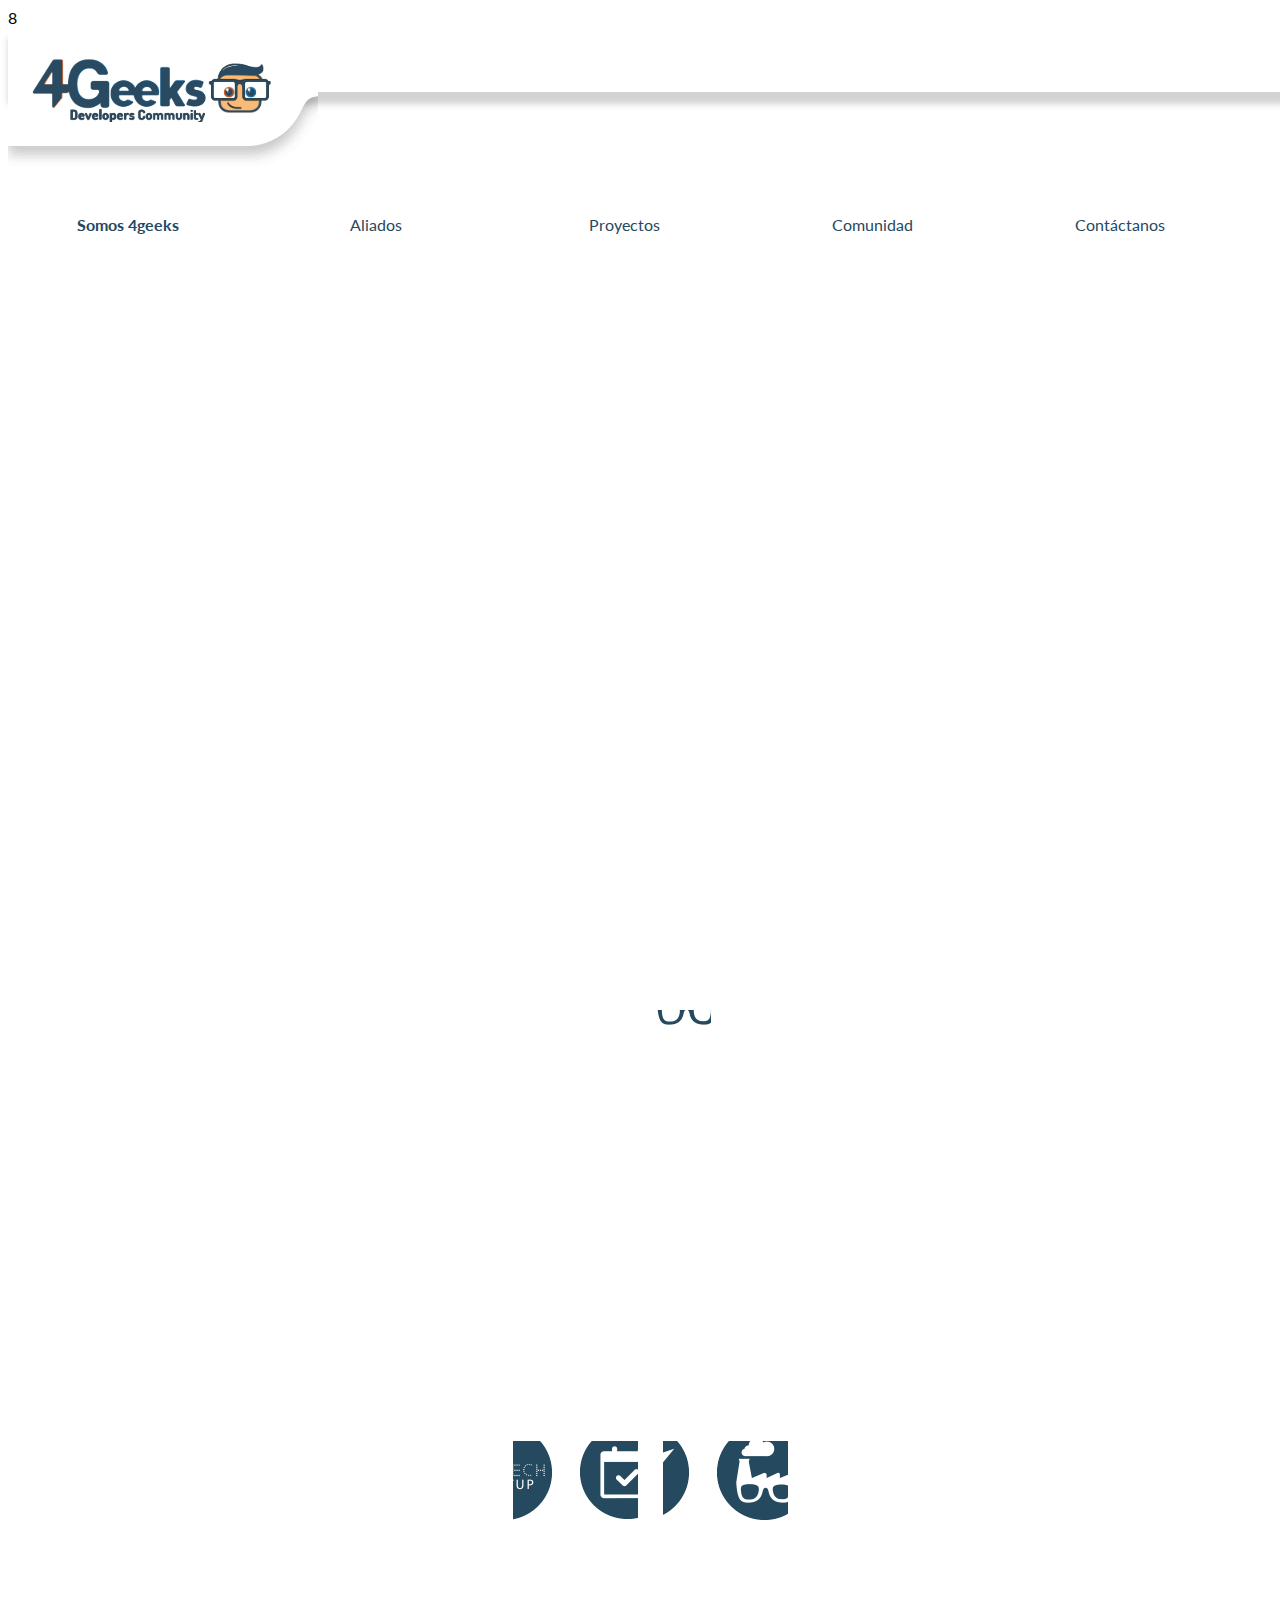
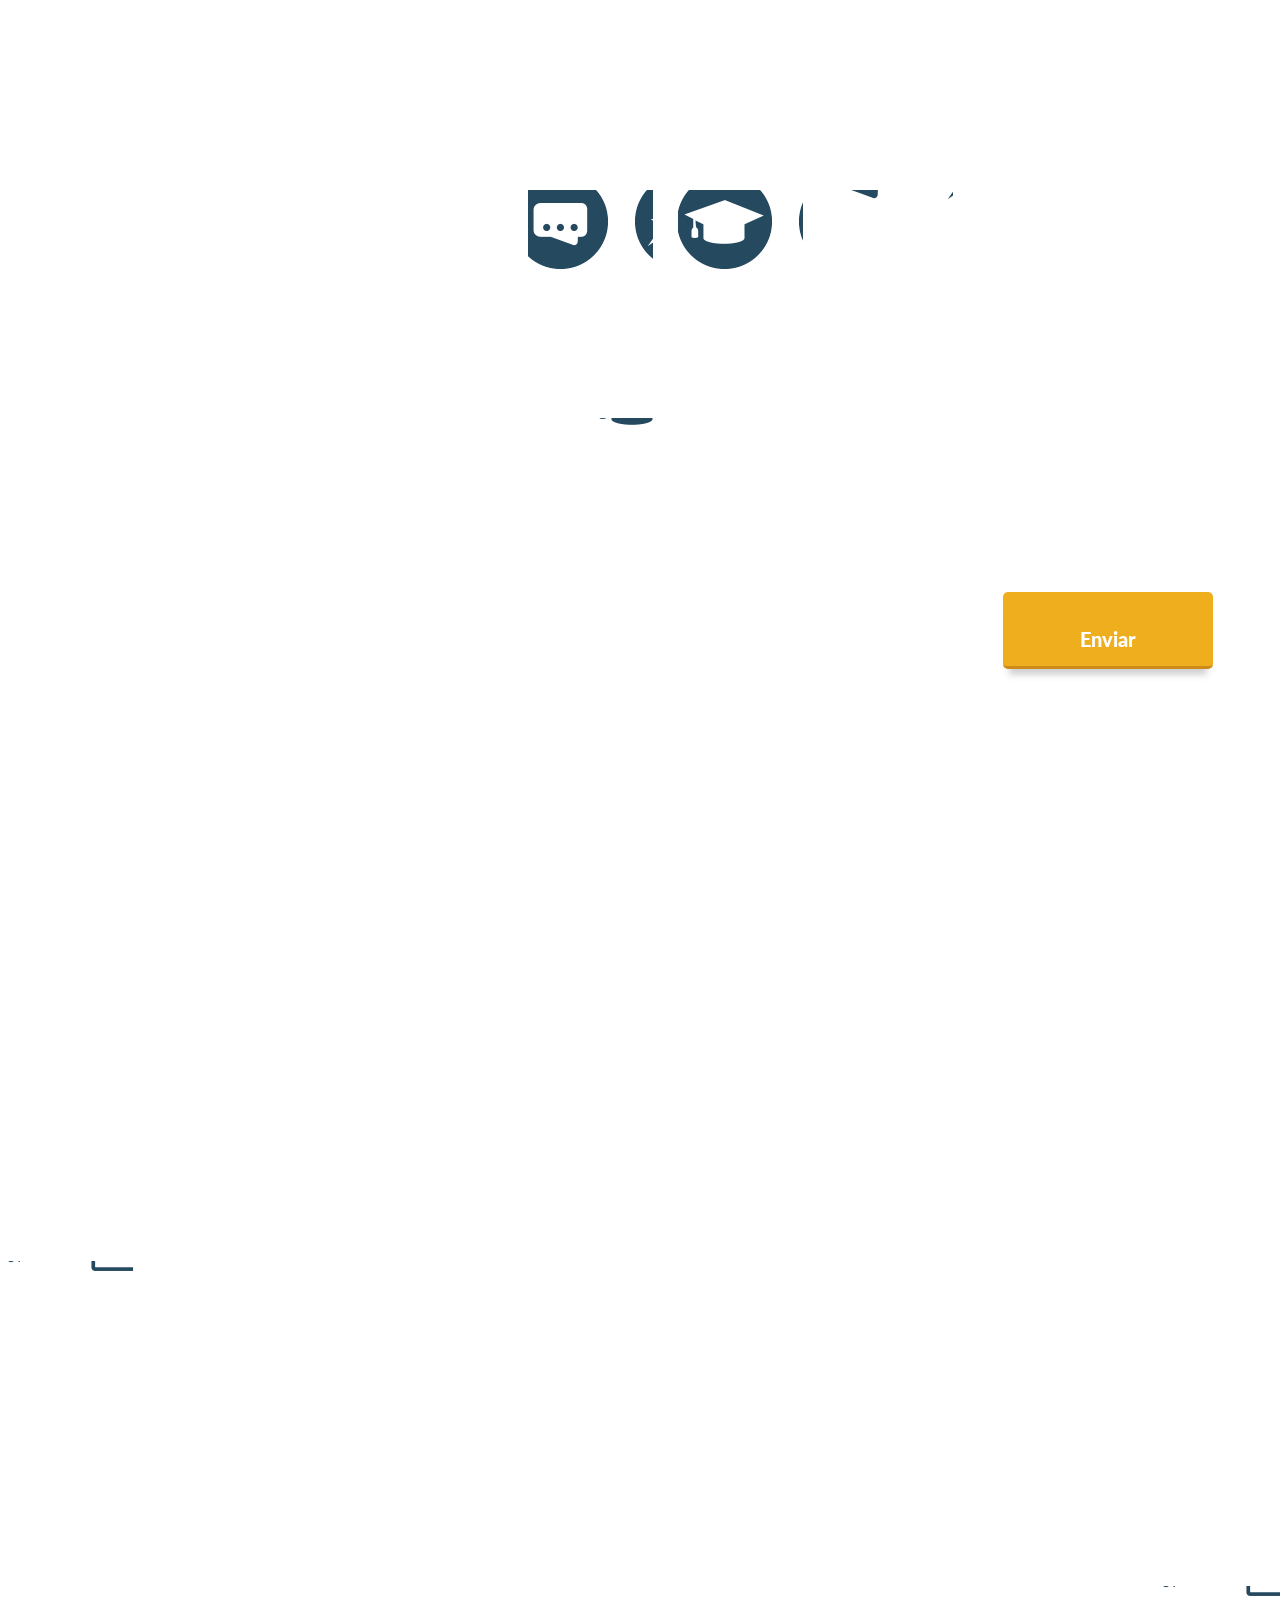
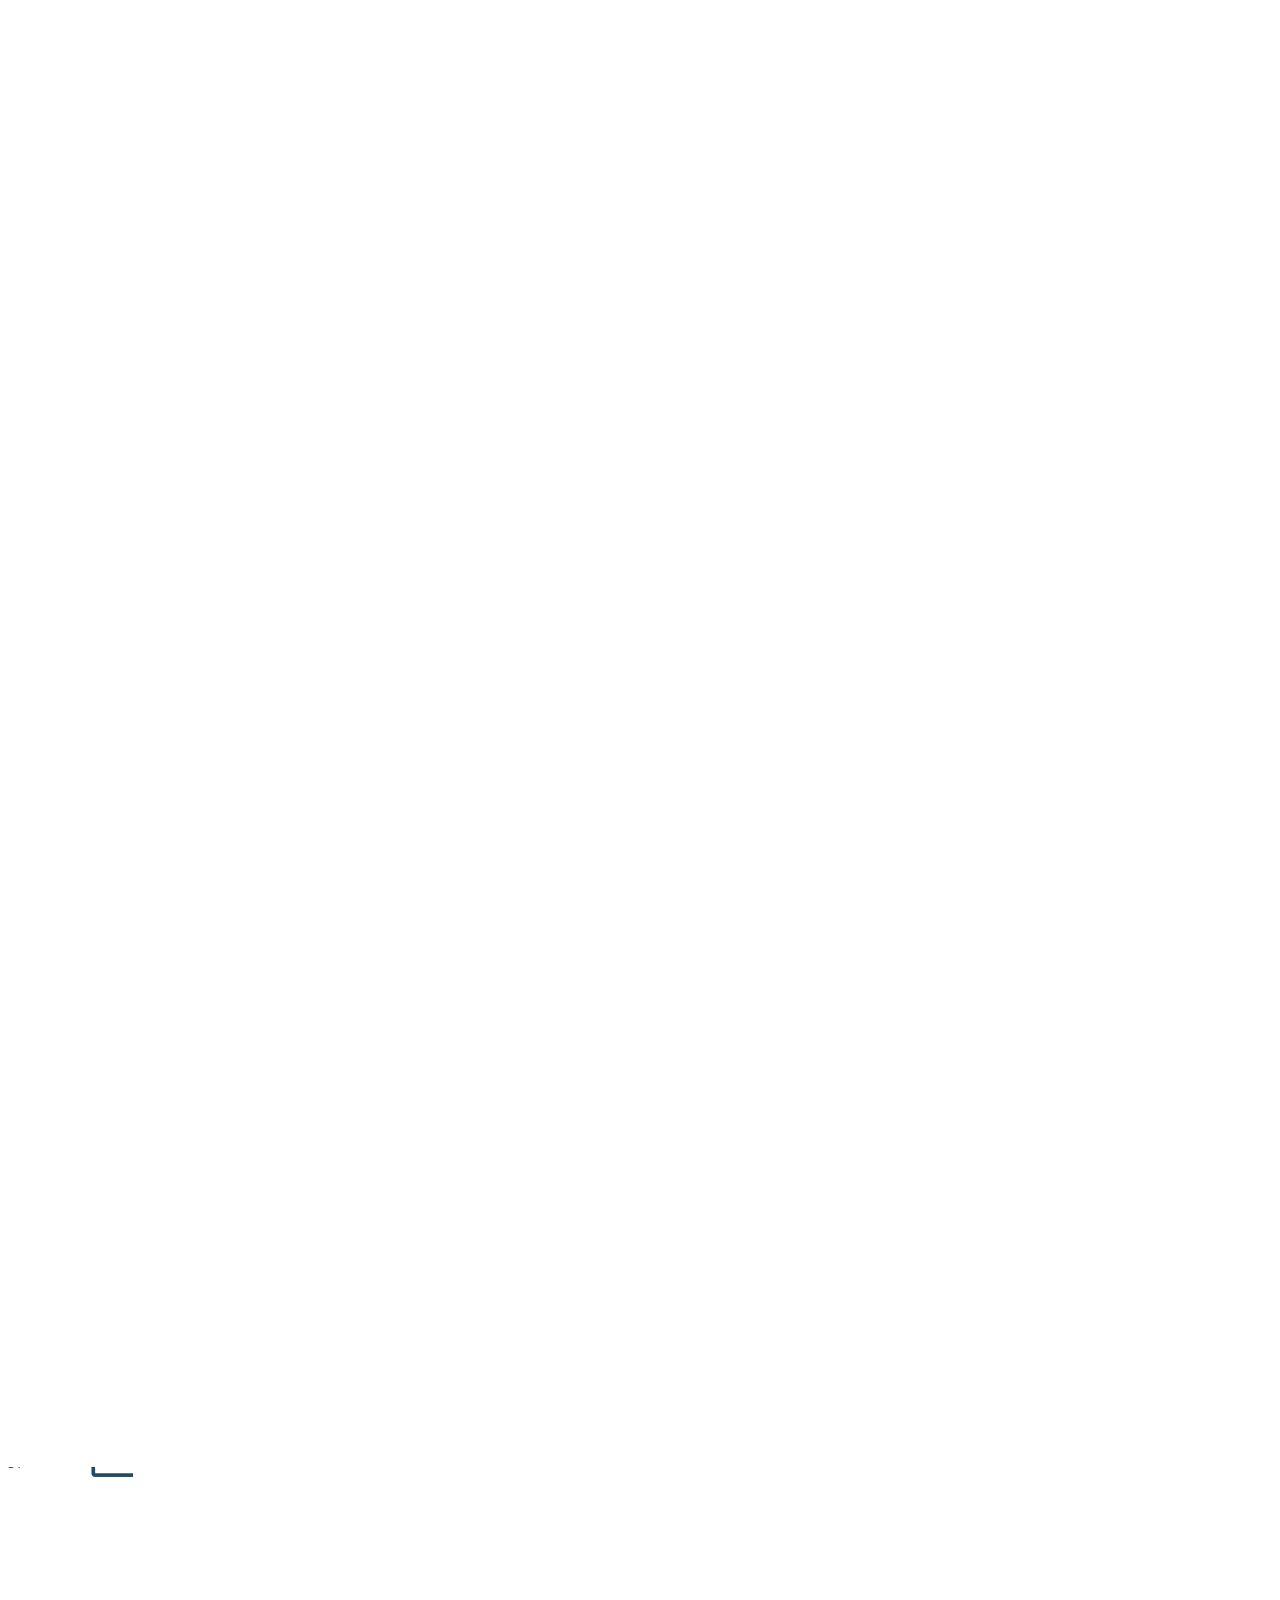
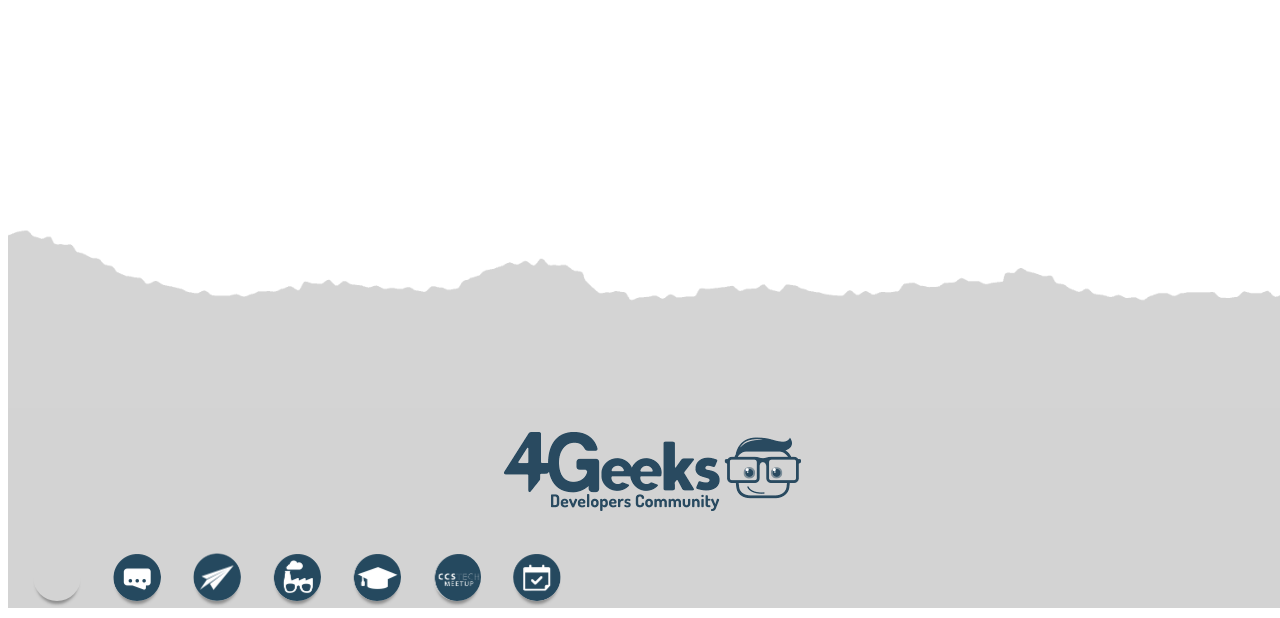
==== contactanos.html @ d72166de "Infografía introductoria lista." ====
<html lang="es">
<head>
  <meta http-equiv="Content-Type" content="text/html; charset=UTF-8">
  <meta charset="utf-8">
  <meta http-equiv="X-UA-Compatible" content="IE=edge">
  <meta name="viewport" content="width=device-width, initial-scale=1">
  <meta name="description" content="">
  <meta name="author" content="">
  
  <link rel="apple-touch-icon" sizes="57x57" href="./images/icons/apple-touch-icon-57x57.png">
  <link rel="apple-touch-icon" sizes="114x114" href="./images/icons/apple-touch-icon-114x114.png">
  <link rel="apple-touch-icon" sizes="72x72" href="./images/icons/apple-touch-icon-72x72.png">
  <link rel="apple-touch-icon" sizes="144x144" href="./images/icons/apple-touch-icon-144x144.png">
  <link rel="apple-touch-icon" sizes="60x60" href="./images/icons/apple-touch-icon-60x60.png">
  <link rel="apple-touch-icon" sizes="120x120" href="./images/icons/apple-touch-icon-120x120.png">
  <link rel="apple-touch-icon" sizes="76x76" href="./images/icons/apple-touch-icon-76x76.png">
  <link rel="apple-touch-icon" sizes="152x152" href="./images/icons/apple-touch-icon-152x152.png">
  <link rel="icon" type="image/png" href="./images/icons/favicon-196x196.png" sizes="196x196">
  <link rel="icon" type="image/png" href="./images/icons/favicon-160x160.png" sizes="160x160">
  <link rel="icon" type="image/png" href="./images/icons/favicon-96x96.png" sizes="96x96">
  <link rel="icon" type="image/png" href="./images/icons/favicon-16x16.png" sizes="16x16">
  <link rel="icon" type="image/png" href="./images/icons/favicon-32x32.png" sizes="32x32">
  <meta name="msapplication-TileColor" content="#2d89ef">
  <meta name="msapplication-TileImage" content="./images/icons/mstile-144x144.png">
  <meta name="msapplication-square70x70logo" content="./images/icons/mstile-70x70.png">
  <meta name="msapplication-square144x144logo" content="./images/icons/mstile-144x144.png">
  <meta name="msapplication-square150x150logo" content="./images/icons/mstile-150x150.png">
  <meta name="msapplication-square310x310logo" content="./images/icons/mstile-310x310.png">
  <meta name="msapplication-wide310x150logo" content="./images/icons/mstile-310x150.png">
  <title>4geeks</title> 

  <link rel="shortcut icon" href="./images/icon.ico">

  <!-- Bootstrap core CSS -->
  <link href="./bootstrap/css/bootstrap.css" rel="stylesheet">
  <link href="./css/geeky.css" rel="stylesheet">
  <link href='http://fonts.googleapis.com/css?family=Lato:100,300,400,700,900' rel='stylesheet' type='text/css'>8
  <script type="text/javascript"   src="./js/jquery.js"></script>

</head>

<body>
  <!-- Barra fija -->
  <div class="navbar navbar-default navbar-fixed-top" id="navbar-top" role="navigation">
    <div class="navbar-brand" id="logo-bar-top">
      <div id="logo-bar-image-static"  data-0="opacity:1;" data-800="opacity: 0;">
      </div>
      <div id="logo-bar-image" data-0="opacity: 0;" data-700="opacity: 1;">
      </div>
    </div>
  <div class="container-fluid">
    <div class="collapse navbar-collapse" id="navbar-links">
      <ul class="nav nav-justified">
        <li class="active" id="li-4geeks">
          <div class="viewport">
            <a href="#section-4geeks"><div class="links">
              <div class="links-front">
                Somos 4geeks
              </div>
              <div class="links-bottom">
                Somos 4geeks
              </div>
            </div>
          </a>
        </div>

      </li>
      <li  id="li-aliados">
        <div class="viewport">
          <a href="#section-aliados"><div class="links">
            <div class="links-front">
             Aliados
           </div>
           <div class="links-bottom">
            Aliados
          </div>
        </div></a>
      </div>

    </li>
    <li id="li-proyectos">
      <div class="viewport">
        <a href="#section-proyectos"><div class="links">
          <div class="links-front">
            Proyectos
          </div>
          <div class="links-bottom">
            Proyectos
          </div>
        </div></a>
      </div>

    </li>
    <li id="li-comunidad">
     <div class="viewport">
      <a href="#section-comunidad"><div class="links">
        <div class="links-front">
          Comunidad
        </div>
        <div class="links-bottom">
          Comunidad
        </div>
      </div></a>
    </div>

  </li>
  <li id="li-contacto">
    <div class="viewport">
      <a href="#section-contacto"><div class="links">
        <div class="links-front">
         Contáctanos
       </div>
       <div class="links-bottom">
         Contáctanos
       </div>
     </div></a>
   </div>
  </li>
  </ul>
  </div>
  </div>
  </div>
  <div class="container geeky-container">
    <div class="row" style="padding-top:200px">
      <div style="margin-left:50px; padding-bottom:300px; font-weight:100 !important; font-family: Lato !important">
        <p class="header-slim-alt"> Contáctanos</p>
        <div class="dark-line-alt"></div>
        <div class="dark-circle-alt"></div>
      
        <div class="col-md-6 col-md-offset-1" style="font-weight:100 !important ">
          <h2 class="hairweight"> Si viste de lo que <b>somos capaces</b><br></h2>
          <h2 class="hairweight" style="font-size:25px; line-height: 0px">entendemos que quieras contactarnos,  <br></h2>
          <h2 class="hairweight" style="font-size:29px; line-height: 29px">asi que aqui estan nuestros datos <br></h2>
          <h2 class="hairweight" style="font-size:22px; line-height: 10px">para que <b>hablemos</b> de lo que quieres lograr.  </h2>
        </div>
      </div>
    <div class="row">
      <div class="col-md-5 col-md-offset-1 centered" style="text-align:center;">
        <div class="smartphone-icon divCentered"></div>
        <h2  class="hairweight">
        Puedes contactarnos por telefono <br><br>
        Caracas, Venezuela <br><br>
        +58-212-2381051 <br>
        +58-212-2386915 <br><br>

        Santiago, Chile <br>
        +56-96-5192390 <br>

        <div class="divCentered" style="width:350px">
          <ul>
            <li class="hangouts-icon"></li>
            <li class="skype-icon"></li>
          </ul>
        </div>
      <div class="divCentered">
        Tambien por Hangouts o Skype <br><br>
        Skype: hola4geeks <br><br>
        Hangouts: a@stcsolutions.com.ve<br><br>
      </div>
      <div class="divCentered" style="width:620px">
        <ul>  
          <li class="facebook-icon"></li>
          <li class="twitter-icon"></li>
          <li class="gplus-icon"></li>
          <li class="youtube-icon"></li>
        </ul>
      </div>
       <div class="divCentered"> Y por supuesto, en las redes sociales <br><br></div>
         </h2>
      </div>
      <div class="col-md-5 centered">
        <h2 class="hairweight">
        <div class="correo-icon divCentered"></div>
        O envianos un correo <br>
        </h2>
        <div class="yellow-button">
          <p  class="one-line"><b>Enviar</b> </p>
        </div>
      </div>
    </div>
      

    <div class="row">
      <div class="col-md-5 col-md-offset-1 centered">
        <div style="width:100%; height:auto%; overflow:hidden;"><iframe width="100%" height="50%" src="https://maps.google.com/maps?q=Avenidad%20Principal%20Los%20Cortijos%2C%204geeks%20%2C%20%20Caracas&t=m&z=14&ie=UTF8&iwloc=&output=embed" frameborder="0" scrolling="no" marginheight="0" marginwidth="0"></iframe><iframe src="http://www.embed-google-map.com/embed-map.php?get=map-datas" frameborder="0" scrolling="no" marginheight="0" marginwidth="0" style=".maps-style_map:initreaction=10false_attempt10-border"><a href="http://www.staubers.de" class="map-data">staubers.de</a>
        </iframe>

        </div>
      </div>
      <div class="col-md-5">
        <div class="map-icon"></div>
        <h1 class="hairweight">Caracas <br></h1>
        <h2 class="hairweight">Av. Ppal. de Los Cortijos<br>
              Torre Bravasol, Oficina 1B<br></h2>
        <h3 class="hairweight">Los Cortijos, Caracas.<br></h3>
      </div>    
    </div>
    <div class="row">
      <div class="col-md-5 col-md-offset-1" style="text-align:right">
        <div class="map-icon" style="float:right; "></div>
        <div style="display:block; float:right; clear:both"> <h1 class="hairweight">Santiago <br></h1>
               <h2 class="hairweight">Av. Provincial 229 Piso 2<br></h2>
               <h3 class="hairweight">Santiago, Chile.<br></h3></div>
      
      </div>
      <div class="col-md-5 centered">
        <div style="width:100%; height:auto%; overflow:hidden;"><iframe width="100%" height="50%" src="https://maps.google.com/maps?q=Avenida%20Provincial%20%2C%20%20Santiago%20de%20Chile&t=m&z=14&ie=UTF8&iwloc=&output=embed" frameborder="0" scrolling="no" marginheight="0" marginwidth="0"></iframe><iframe src="http://www.embed-google-map.com/embed-map.php?get=map-datas" frameborder="0" scrolling="no" marginheight="0" marginwidth="0" style=".maps-style_map:initreaction=10false_attempt10-border"><a href="http://www.staubers.de" class="map-data">staubers.de</a>
        </iframe>
        
        </div>
        
      
      </div>
    </div>
    <div class="row">
      <div class="col-md-5 col-md-offset-1 centered">
        <div style="width:100%; height:auto%; overflow:hidden;"><iframe width="100%" height="50%" src="https://maps.google.com/maps?q=Calle%2096%20%2C%20%20Bogota&t=m&z=14&ie=UTF8&iwloc=&output=embed" frameborder="0" scrolling="no" marginheight="0" marginwidth="0"></iframe><iframe src="http://www.embed-google-map.com/embed-map.php?get=map-datas" frameborder="0" scrolling="no" marginheight="0" marginwidth="0" style=".maps-style_map:initreaction=10false_attempt10-border"><a href="http://www.staubers.de" class="map-data">staubers.de</a>
        </iframe>

        </div>
      </div>
      <div class="col-md-5">
        <div class="map-icon"></div>
        <h1 class="hairweight">Bogotá <br></h1>
        <h2 class="hairweight">Calle 96 #12-65 Oficina 201<br></h2>
        <h3 class="hairweight">Bogotá, Colombia<br></h3>
      </div>    
    </div>
    <!-- <div id="div-footer" style="bottom=0; position:absolute"></div> -->
</div>
    <div class="row"><div id="div-footer2"></div>
        <div style=" width:100%;">
              <div style="background:#d3d3d3; height:200px">
                <div class="col-md-offset-1 col-md-3">
                  <div id="footer-logo-alt"></div>
                </div>
                <div class="col-md-offset-1 col-md-6">
                  <a href="#">
                    <div class="sidesview-bottom">
                      <div class="sides-bottom">
                        <div id="homeFooter" class="side-bottom-front"></div>
                        <div id="homeFooterBottom" class="side-bottom-bottom"></div>
                      </div>
                    </div>
                    <div class="sidesview-bottom">
                      <div class="sides-bottom">
                        <div id="redesFooter" class="side-bottom-front"></div>
                        <div id="redesFooterBottom" class="side-bottom-bottom"></div>
                      </div>
                    </div>
                    <div class="sidesview-bottom">
                      <div class="sides-bottom">
                        <div id="cartaFooter" class="side-bottom-front"></div>
                        <div id="cartaFooterBottom" class="side-bottom-bottom"></div>
                      </div>
                    </div>
                    <div class="sidesview-bottom">
                      <div class="sides-bottom">
                        <div id="factoryFooter" class="side-bottom-front"></div>
                        <div id="factoryFooterBottom" class="side-bottom-bottom"></div>
                      </div>
                    </div>
                    <div class="sidesview-bottom">
                      <div class="sides-bottom">
                        <div id="formacionFooter" class="side-bottom-front"></div>
                        <div id="formacionFooterBottom" class="side-bottom-bottom"></div>
                      </div>
                    </div>
                    
                    <div class="sidesview-bottom">
                      <div class="sides-bottom">
                        <div id="meetupFooter" class="side-bottom-front"></div>
                        <div id="meetupFooterBottom" class="side-bottom-bottom"></div>
                      </div>
                    </div>
                    <div class="sidesview-bottom">
                      <div class="sides-bottom">
                        <div id="workshopsFooter" class="side-bottom-front"></div>
                        <div id="workshopsFooterBottom" class="side-bottom-bottom"></div>
                      </div>
                    </div>
                  </a>
                </div>
              </div>
        </div>
      </div>

</body>
  <script type="text/javascript"   src="./js/skrollr.min.js"></script>
  <script type="text/javascript">
    skrollr.init({
      forceHeight: false
    });
  </script>
    <script src="./bootstrap/js/bootstrap.js"></script>
<!-- Fin barra fija -->
---- css/geeky.css ----
html *{
	font-family:'Lato', sans-serif !important;
}
body{
	width:100%;
	overflow-x:hidden;
}

.carousel-p{
	font-weight:400;
	font-size:25px;
	
	color:#7a7a7a;
	padding-top:25px;
	padding-right:20px;
	padding-left:20px;
}
.footer-p{
	color:#7a7a7a;
	text-align:left;
	margin-left:15%;
	font-size:25px;
	line-height:32px;
	padding-top:4%;
}

.header-slim{
	text-align:justify;
	font-family: 'Lato', sans-serif;
	font-weight: 100;
	font-size:75px;
	padding-left:125px;
	color:#7a7a7a;
}
.dark-line{
	width:700px;
	height:1px;
	margin-left:-150px;
	background-color:#7a7a7a;
}
.dark-circle{
	height:5px;
	width:5px;
	border-radius:100%;
	margin-top:-3px;
	margin-left:550px;
	margin-bottom:3px;
	background-color:#7a7a7a;
}
.header-slim-alt{
	text-align:justify;
	font-family: 'Lato', sans-serif;
	font-weight: 100;
	font-size:75px;
	padding-left:125px;
	color:white;
}
.dark-line-alt{
	width:700px;
	height:1px;
	margin-left:-150px;
	background-color:white;
}
.dark-circle-alt{
	height:5px;
	width:5px;
	border-radius:100%;
	margin-top:-3px;
	margin-left:550px;
	margin-bottom:3px;
	background-color:white;
}
@media (max-height:768px){
	.footer-p, .carousel-p{
		font-size:20px;
	}
	.header-slim, .header-slim-alt{
		padding-left:0px;
	}
	#div-aliados-footer{
		margin-bottom:-5px;
	}
}
.yellow-button{
	width:210px;
	height:60px;
	background-color:#efae1d;
	color:white;
	text-align:center;
	border-radius: 5px;
	font-size:1.125em;
	box-shadow: 0 12px 6px -6px rgba(75,75,75,0.25);
	border-color:#ce8B1a;
	border-with: 3px;
	border-bottom-style:solid;

	float:right;
	padding-top:7px;
	padding-bottom:7px;
	margin-right:75px;
	font-weight:400;
	z-index:20;
}
.yellow-button:hover{
	border-color:#ce8B1a;
	border-with: 3px;
	border-top-style:solid;
	border-bottom-style:none;
	box-shadow:none;
}
.one-line{
	line-height:2;
	font-size:20px;
	font-weight:bold;
}

.image{
	margin-top:-300px;
	margin-bottom:100px;
	position:relative;
}
.logo{
	margin:50px;
}
.logo-left{
	margin-top:200px;
}
#section-first{
	height:800px;
}
#section-aliados{
	padding-top:125px;
}
#section-aliados2{
	padding-top:25px;
	padding-bottom:;
	background-color:#d4d4d4;
	text-align:center;
	color:#3d3d3d;
	position:relative;
}
#section-proyectos{
	padding-top:625px;
	position:relative;
	clear:both;
}
#section-comunidad{
	width:100%;
	padding-top:150px;
	padding-bottom:400px;
	background:#0990cc;
	position:relative;
	text-align:justify;
	text-align-last:justify;
	color:white;
}
#section-footer{
	background: url(../images/city5.png) no-repeat scroll top;
	padding-top:525px;
	background-position:0 -125px;
	text-align:center;
	background-attachment: relative;
	width: 100%;
	background-size: cover;
	color:#FFF;
	position:relative;
}
#section-4geeks{
	margin-top:-100px;
	padding-top:125px;
	padding-bottom:600px;
	background-color:#d3d3d3;
	z-index:1;
	clear:both;
	display:block;
	position:relative;
}
#div-aliados-footer{
	background:url(../images/aliados_footer.png) top no-repeat;
	background-size:cover;
	min-height:245px;
	width:100%;
	margin-top:400px;
}
#div-texto-inicial{
	background:url(../images/fase1.png) top no-repeat;
	height:664px;
	width:100%;
	background-size:cover;
	z-index:4;
	margin-top:-100px;
	margin-bottom:86px;
}
#div-paso-1{
	background:url(../images/fase2.png) bottom no-repeat;
	background-size:cover;
	height:664px;
	width:100%;
	position:relative;
	opacity:0;
	margin-top:-596px;
	z-index:4;
}
#div-paso-2{
	background:url(../images/fase3.png) top no-repeat;
	background-size:cover;
	height:664px;
	width:100%;
	opacity:0;
	margin-top:-703px;
	z-index:4;
}
#div-paso-3{
	opacity:0;
	margin-top:-664px;
	background:url(../images/fase4.png) top no-repeat;
	height:653px;
	z-index:4;
	background-size:cover;
}
#div-rip-back{
	position:relative;
	width:100%;
}
#div-parte-arriba{
	margin-top:-750px;
	height:664px;
	width:100%;
	background:url(../images/header.png) top no-repeat;
	z-index:3;
	background-size:cover;
}
#div-parte-abajo{
	min-height:664px;
	width:100%;
	background:url(../images/footer.png) bottom no-repeat;
	z-index:3;
	background-size:cover;
	margin-top:-694px;
}

#typed-cursor{
  opacity: 1;
  color:white;
  font-size:40px;
  font-weight: 600;
  -webkit-animation: blink 0.7s infinite;
  animation: blink 0.7s infinite;
}
@keyframes blink{
  0% { opacity:1; }
  50% { opacity:0; }
  100% { opacity:1; }	
}
@-webkit-keyframes blink{
  0% { opacity:1; }
  50% { opacity:0; }
  100% { opacity:1; }
}
.info-text{
	font-family: 'Courier New' !important;
	font-size:50px;
	color:white;
	z-index:50;
}
#div-meetup{
	color:white;
	clear:both;
	display:block;
}
#div-miembros{
	color:white;
	clear:both;
	display:block;
}
#div-ideas{
	color:white;
	clear:both;
	display:block;
	padding-top:100px;
}
#div-principal{
	background: url(../images/capa_principal.png) no-repeat  bottom;
	background-attachment: relative;
	background-size:cover;
	height:225px;
	width:100%;
	color:#FFF;
	z-index:10;
	position:absolute;
	bottom:-10px;
}
#div-reunion-back{
	background: url(../images/reunion3.png) no-repeat top;
	background-size:cover;
	height:355px;
	width:100%;
	position:absolute;
	bottom:150px;
}
#div-reunion-mid{
	background: url(../images/reunion2.png) no-repeat top;
	background-size:cover;
	min-height:356px;
	width:100%;
	position:absolute;
	bottom:100px;
}
#div-reunion-front{
	background: url(../images/reunion1.png) no-repeat top;
	background-size:cover;
	min-height:625px;
	width:100%;
	position:absolute;
	bottom:0px;
}
@media (min-height:769px){
	.carousel, 
	#carousel1-front, #carousel1-mid, #carousel1-back,
	#carousel2-front, #carousel2-mid, #carousel2-back,
	#carousel3-front, #carousel3-mid, #carousel3-back,
	#carousel4-front, #carousel4-mid, #carousel4-back
	{
		height:975px;
	}
}
@media (max-height:768px){
	.carousel,
	#carousel1-front, #carousel1-mid, #carousel1-back,
	#carousel2-front, #carousel2-mid, #carousel2-back,
	#carousel3-front, #carousel3-mid, #carousel3-back,
	#carousel4-front, #carousel4-mid, #carousel4-back{
		height:825px;
	}
}
.carousel{
	width:100%;
	padding:0;
}
.geeky-row{
	width:100%;
	margin:0;
	padding:0;
}
#geeky-row-carrusel{
	height:527px;
	width:100%;
	margin:0;
	padding:0;
	-webkit-transition: all 0.25s ease-in-out;
	transition: all 0.5s ease-in-out;
	position:relative;
}
#geeky-row-carrusel.clicked{
	opacity:0;
}
#carousel1-back{
	background-color:#d3d3d3;
	background: url(../images/fondo1_3.png) no-repeat fixed top;
	background-size: cover;
	color:#FFF;
}
#carousel1-mid{
	background-color:#d3d3d3;
	background: url(../images/fondo1_2.png) no-repeat fixed top;
	background-size: contain;
	color:#FFF;
	background-position:0 200px;
}
#carousel1-front{
	background-color:#d3d3d3;
	background: url(../images/fondo1_1.png) no-repeat fixed top;
	background-size: cover;
	color:#FFF;
	background-position:0 300px;
}
#carousel2-back{
	background-color:#d3d3d3;
	background: url(../images/fondo2_3.png) no-repeat fixed top;
	background-size: cover;
	color:#FFF;
}
#carousel2-mid{
	background-color:#d3d3d3;
	background: url(../images/fondo2_2.png) no-repeat  fixed  top;
	background-size: cover;
	color:#FFF;
	background-position:center -70px;
	width:100%;
}
#carousel2-front{
	background-color:#d3d3d3;
	background: url(../images/fondo2_1.png) no-repeat   fixed  top;
	background-size: contain;
	color:#FFF;
}
#carousel3-back{
	background-color:#7826ad;
	background: url(../images/fondo3_3.png) no-repeat fixed top;
	background-size: cover;
	color:#FFF;
}
#carousel3-mid{
	background-color:#d3d3d3;
	background: url(../images/fondo3_2.png) no-repeat fixed top;
	background-size: contain;
	color:#FFF;
}
#carousel3-front{
	background-color:#d3d3d3;
	background: url(../images/fondo3_1.png) no-repeat fixed top;
	background-size: contain;
	color:#FFF;
}
#carousel4-back{
	background-color:#d3d3d3;
	background: url(../images/fondo4_3.png) no-repeat fixed top;
	background-size: cover;
	color:#FFF;
}
#carousel4-mid{
	background-color:#d3d3d3;
	background: url(../images/fondo4_2.png) no-repeat fixed top;
	background-size: contain;
	color:#FFF;
}
#carousel4-front{
	background-color:#d3d3d3;
	background: url(../images/fondo4_1.png) no-repeat fixed top;
	background-size: cover;
	color:#FFF;
}
#links ul{
	list-style: none;
}
#links ul li {
	display:inline-block;
	margin-left:1em;
	margin-right:1em;
}
.navbar-brand{
	margin-top:-10px;
	margin-left:-30px;
}
.navbar{
	box-shadow: 0 12px 6px 0px rgba(75,75,75,0.25);
	border:none;
	max-height:4.13em;
}
#logo-bar-top{
	overflow:hidden;
	margin-top:-1px;
	margin-left:0px;
	margin-right:50px;
	width:310px;
	height:148px !important;
	background-color:white;
	background:url("../images/barra_menu.png");
	border:none;
}
#logo-bar-image{
	width:300px;
	height:80px;
	background:url("../images/sprites-small.png");
	background-position: -410px -22px;
	position:absolute;
	zoom:0.8;
	-moz-transform: scale(0.8);
	-moz-transform-origin: -35px -45px;
	margin-top:40px;
	margin-left:30px;
	-ms-transform:translate(-20px, -20px);
}
#logo-bar-image-static{
	width:300px;
	height:80px;
	background:url("../images/sprites-small.png");
	background-position: -22px -22px;
	position:absolute;
	zoom:0.8;
	-moz-transform: scale(0.8);
	-moz-transform-origin: -35px -45px;
	-ms-transform:translate(-20px, -20px);
	margin-top:40px;
	margin-left:30px;
}
.content{
	margin-top: -28px;
	padding-top:200px;
	line-height:1.5;
	text-align:left;
}
#slider{
	background-color:#7826ad;
	font-weight: 600;
	padding: 0;
	height:700px;
	padding-top:70px;
	overflow: hidden; width: 100%;
	box-shadow:none;
}
#ciudad-back3{
	background: url(../images/ciudad1.png) no-repeat top;
	background-size:cover;
	position:absolute;
	width:100%;
	height:256px;
	bottom:150px;
}
#ciudad-back2{
	background: url(../images/ciudad2.png) no-repeat top;
	background-size:cover;
	position:absolute;
	width:100%;
	height:181px;
	bottom:40px;
}
#ciudad-back1{
	background: url(../images/ciudad3.png) no-repeat top;
	background-size:cover;
	position:absolute;
	width:100%;
	height:367px;
	bottom:-50px;
}
#ciudad-front{
	background: url(../images/ciudad_front.png) no-repeat top;
	background-size:cover;
	position:absolute;
	width:100%;
	height:330px;
	bottom:-5px;
}
.footer-content{
	padding-top:175px;
	padding-right:32px;
	padding-left:32px;
	padding-bottom:50px;
	width:100%;
	position:absolute;
	line-height:1.5;
	text-align:justify;
	margin:auto;
	background-color:#645e5e;
	font-size:20px;
	line-height:1.5;
	z-index:20;
}
#footer-logo{
	background:url("../images/sprites-small.png") 0px 0px;
	background-position:-20px -640px;
	width:410px;
	height:110px;
	margin-right:auto;
	margin-left:auto;
	margin-top:80px;
	animation: shake 3s infinite;
	-webkit-animation: shake 3s infinite;
	-moz-animation: shake 3s infinite;
	-ms-animation: shake 3s infinite;
	/*margin-bottom:0px;*/	
}

@-moz-keyframes vuelo2{
	0%{
		margin-top:-1px;
		-webkit-transform:rotateZ(2deg);
	}
	1%{
		margin-top:-1px;
		-webkit-transform:rotateZ(0deg);
	}
	10%{
		margin-top:0px;
	}
	100%{
		margin-top:0px;
	}
}
@ms-keyframes vuelo2{
	0%{
		margin-top:-1px;
		-webkit-transform:rotateZ(2deg);
	}
	1%{
		margin-top:-1px;
		-webkit-transform:rotateZ(0deg);
	}
	10%{
		margin-top:0px;
	}
	100%{
		margin-top:0px;
	}
}
@keyframes vuelo2{
	0%{
		margin-top:-1px;
		-webkit-transform:rotateZ(2deg);
	}
	1%{
		margin-top:-1px;
		-webkit-transform:rotateZ(0deg);
	}
	10%{
		margin-top:0px;
	}
	100%{
		margin-top:0px;
	}
}
#footer-logo-alt{
	background:url("../images/sprites-small.png") 0px 0px;
	background-position:-350px -0px;
	width:410px;
	height:110px;
	margin-right:auto;
	margin-left:auto;
}
.footer-links {
	color:white;
	line-height: 2.5;
	margin-right:auto;
	margin-left:auto;
	text-align:center;
}
.footer-links > li{
	list-style:none;
	float: inherit;
	text-align:center;
	display:inline;
}
.footer-links >li:first-child{
	text-align:left;
	float:left;
}
.footer-links >li:last-child{
	text-align:right;
	float:right;
}
.footer-links>li:only-child{
	float:inherit;
	text-align:center;
}
.footer-links>li>a:link {color:#FFF;}      /* unvisited link */
.footer-links>li>a:visited {color:#FFF;}  /* visited link */
.footer-links>li>a:hover{
	color:#f36f23;
	text-decoration:none;
	transition:all 0.2s ease-in-out;}  /* mouse over link */
.footer-links>li>a:active {color:#0000FF;}

.footer-images{
	list-style:none;
	margin-left:auto;
	margin-right:auto;
	padding-top:25px;

}/*
.footer-images> li{
	float:left;
	display:inline-block;
	margin:15px;
}
.footer-images > li > a >div{
	width:60px;
	height:100px;
	zoom:0.65;
	-moz-transform: scale(0.65);
	-moz-transform-origin: 0px 0px;
}*/
.footer-images > div > a >div{
	width:60px;
	height:100px;
	zoom:0.65;
	-moz-transform: scale(0.65);
	-moz-transform-origin: 0px 0px;
}
#footer-gp{
	background:url("../images/sprites-small.png") 0px 0px;
	background-position: -70px -411px;
}
#footer-tw{
	background:url("../images/sprites-small.png") 0px 0px;
	background-position: -243px -410px;
}
#footer-fb{
	background:url("../images/sprites-small.png") 0px 0px;
	background-position: -420px -410px;
}
#footer-yt{
	background:url("../images/sprites-small.png") 0px 0px;
	background-position: -598px -410px;
}
#footer-gp:hover{
	background:url("../images/sprites-small.png") 0px 0px;
	background-position: -70px -518px;
}
#footer-tw:hover{
	background:url("../images/sprites-small.png") 0px 0px;
	background-position: -246px -518px;
}
#footer-fb:hover{
	background:url("../images/sprites-small.png") 0px 0px;
	background-position: -425px -518px;
}
#footer-yt:hover{
	background:url("../images/sprites-small.png") 0px 0px;
	background-position: -602px -518px;
}
.ave{
	background:url("") 0px 0px;
	background-position:0px -3120px;
	margin-left:-700px;
	width:800px;
	height:710px;
	zoom:50%;
	-moz-transform: scale(0.5);
	-moz-transform-origin: 0px 0px;
}
.aves{
	min-height:100px;
	max-height:250px;
	z-index:22;
	position:absolute;
}
.avion{
	min-height:100px;
	max-height:250px;
	z-index:22;
	position:absolute;
}
#avion2{
	float:right; margin-right:-50%; opacity:1; position:relative; top:-400px
}
.nav-button{
	width:160px;
}
.celphone{
	position:absolute; top:-450px; left:-5%;
}
.hoja{
	position:absolute;
	zoom:0.5;
	-moz-transform:scale(0.5);
	-moz-transform-origin:0px 0px;
	z-index:21;
}
#hoja1{
	left:-5%;
}
#hoja2{
	left:66%;
}
#hoja3{
	left:5%;
}
#hoja4{
	left:80%;
	zoom:0.25;
	-moz-transform:scale(0.25);
	-moz-transform-origin:0px 0px;
}
#hoja5{
	left:-2.5%;
	zoom:0.40;
	-moz-transform:scale(0.40);
	-moz-transform-origin:0px 0px;
}
#hoja6{
	left:47%;
	zoom:0.40;
	-moz-transform:scale(0.40);
	-moz-transform-origin:0px 0px;
}
#hoja7{
	/*right:-5%;*/
	left:70%;
}
#hoja8{
	left:-12.5%;
	zoom:0.65;
	-moz-transform:scale(0.65);
	-moz-transform-origin:0px 0px;
}
#hoja9{
	left:12.5%;
	zoom:0.49;
	-moz-transform:scale(0.65);
	-moz-transform-origin:0px 0px;
}
#hoja10{
	left:45%;
	z-index:20;
}
#hoja11{
	left:70%;
	z-index:20;
}
@media (min-width:769px){
	.viewport{	
		-moz-perspective:500000;
		-moz-perspective-origin:50% 50%;
		-o-perspective:500000;
		-o-perspective-origin:50% 50%;
		-ms-perspective:500000;
		-ms-perspective-origin:50% 50%;
	   -webkit-perspective: 500000;
	   -webkit-perspective-origin: 50% 50%;
	   overflow-y:hidden;
	}

	/* Cubo */
	.links{
	   color:#428bca;
	   text-align:center;
	   position:relative;
	   float:left;
	   width:160px;
	   height:70px;
	   line-height:70px;
	   /* Cube Transforms attributes */
	   -moz-transform-style: preserve-3d;
	   -moz-transform-origin: 50% 50%;
	   -moz-transition:all .5s;
	   -o-transform-style: preserve-3d;
	   -o-transform-origin: 50% 50%;
	   -o-transition:all .5s;
	    -ms-transform-style: preserve-3d;
	   -ms-transform-origin: 50% 50%;
	   -ms-transition:all .5s;
	   -webkit-transform-style: preserve-3d;
	   -webkit-transform-origin: 50% 50%;
	   -webkit-transition:all .5s;
	   transition:all .5s;
	}
	.links:hover{
	   -moz-transform: rotateX(90deg);
	   -moz-transform-origin: 50% 50%;
	   -moz-transition: all .5s;
	   -o-transform: rotateX(90deg);
	   -o-transform-origin: 50% 50%;
	   -o-transition: all .5s;
	    -ms-transform: rotateX(90deg);
	   -ms-transform-origin: 50% 50%;
	   -ms-transition: all .5s;
	   -webkit-transform: rotateX(90deg);
	   -webkit-transform-origin:  50% 50%;
	   -webkit-transition:all .5s;
	   transition:all .5s;
	}
	/* Cara del cubo */
	@media (min-width:1055px){
		.links div{
		    position: absolute;
		    width: 160px;
		    height: 70px;
		    opacity:1;
		    -o-transform-origin: 50% 50%;
		    -moz-transform-origin: 50% 50%;
		    -ms-transform-origin: 50% 50%;
		    -webkit-transform-origin: 50% 50%;
		}
	}
	@media (max-width:1054px){
		.links div{
		    position: absolute;
		    width: 100px;
		    font-size:12px;
		    height: 70px;
		    opacity:1;
		    -o-transform-origin: 50% 50%;
		    -moz-transform-origin: 50% 50%;
		    -ms-transform-origin: 50% 50%;
		    -webkit-transform-origin: 50% 50%;
		}
	}

	/* Cara frontal */
	.links-front{
	  	color:#264861;
		height:70px;
		background:white;
		-o-transform: translateZ(35px);
		-moz-transform: translateZ(35px);
		-ms-transform: translateZ(35px);
	   -webkit-transform: translateZ(35px);
	}
	/* Cara lateral */
	.links-bottom{	
		font-weight:bold;
	  	color:white !important;
		background:#3592cf;
		height:70px;
		-o-transform: rotateX(-90deg) translateZ(30px);
		-ms-transform: rotateX(-90deg) translateZ(30px);
		-moz-transform: rotateX(-90deg);
	   -webkit-transform: rotateX(-90deg) translateZ(30px);
	}
	.active  .viewport  .links .links-front{
		border-bottom: #3592cf solid 5px;
		font-weight:bold;
	}
	.active .viewport .links .links-front a{
		color:#264861 !important;
	}
	.links .links-bottom a{
		color:white;
		text-decoration:none;
	}
	.links .links-front a{
		text-decoration:none;
	}
}
@media (min-width:1055px){
	.nav-justified > li{
		display:table-cell;
		width:1%;
	}
}
@media (max-width:1055px){
	.nav-justified > li{
		display:table-cell;
		width:0.5% !important;
	}
	.links{
	 	width:100px;
	}
}
@media (min-width:768px) and (max-width:1189px){
	.links, .links-bottom, .links-front{
		width:70px;
		-webkit-transition: all 0.25 ease-in-out;
		transition: all 0.25 ease-in-out;
	}

	.links div{
		width:70px;
		font-size:10px;
		-webkit-transition: all 0.25 ease-in-out;
		transition: all 0.25 ease-in-out;
	}
}
@media (max-width:768px){
	.nav-justified{
		width:100px;
		border:none;	
	}
	.nav-justified > li{
		display:block;
		clear:both;
		background:white;
		border:none;	
	}
	.links{
		width:70px;
	}
	.viewport{
		background:white;
		padding:10px;
		width:120px;
		height:60px;
		border-bottom: #3592cf solid 1px;
	}
	.container-fluid > .navbar-collapse{
		border:none;
		background:transparent;
		left:-250px;
		position: relative;
		margin-top:70px;
		z-index:1;
	}	
	.links-bottom {
		display:none;
	}
}
@media (min-width:992px){
	.content{
		width:600px;
	}
}
@media (min-width: 872px){
	#div-terminal{
		color:white;
		margin-left:30%; margin-top:150px; margin-bottom:150px; margin-right:auto; z-index:20;opacity:0; width:575px;
	}
}
@media(max-width:871px){
	#div-terminal{
		color:white;
		margin-left:auto; margin-top:150px; margin-bottom:150px; margin-right:auto; z-index:20;opacity:0; width:100%; font-size:25px;
	}
}
@media (max-width:991px){
	#side-bar{
		font-weight: 100;
		padding-top:240px;
		position:absolute;
		z-index:1;
		float:right;
		color:white;
		right:0px
	}
	#section-footer{
		padding-top:450px;
	}
	.yellow-button{
		margin-right:180px;
	}
}
@media (max-width:1024px){
	#section-footer{
		padding-top:500px;
	}
}
@media (min-width:1600px) and (max-width:1920px){
	#section-footer{
		padding-top:600px;
	}
}
@media (min-width:1024px) and (max-width:1200px){
	#section-footer{
		padding-top:200px;
	}
}
@media (min-width:992px){
	#side-bar{
		font-weight: 100;
		padding-top:240px;
		position:absolute;
		z-index:20;
		float:right;
		color:white;
		right:0px;	
	}
}
@media (max-width:700px){
	.content{
		margin-left:0px;
	}
	#side-bar{
		display:none;
	}
}
.side-bar-button{
	position:relative;
	width:30px;
	height:30px;
	border-radius:100%;
	margin-bottom:10px;
	clear:both;
	float:right;
	box-shadow: 0 12px 6px -6px rgba(75,75,75,0.5);
}
.sidesview{	
	float:right;
	clear:right;
	right:0;
	margin-right:0px;
	margin:0px;
	-moz-perspective:500000;
	-moz-perspective-origin:50% 50%;
	-o-perspective:500000;
	-o-perspective-origin:50% 50%;
	-ms-perspective:500000;
	-ms-perspective-origin:50% 50%;
   -webkit-perspective: 500000;
   -webkit-perspective-origin: 50% 50%;
}
/* Cubo */
.sides{
	float:right;
	text-align:center;
	width:240px;
	height:60px;
	line-height:70px;
	/* Cube Transforms attributes */
	-moz-transform-style: preserve-3d;
	-moz-transform-origin: 50% 50%;
	-moz-transition:all .5s;
	-o-transform-style: preserve-3d;
	-o-transform-origin: 50% 50%;
	-o-transition:all .5s;
	-ms-transform-style: preserve-3d;
	-ms-transform-origin: 50% 50%;
	-ms-transition:all .5s;
	-webkit-transform-style: preserve-3d;
	-webkit-transform-origin: 50% 50%;
	-webkit-transition:all .5s;
	transition:all .5s;
}
.sides:hover{
   -moz-transform: rotateY(90deg);
   -moz-transform-origin: 50% 50%;
   -moz-transition: all .5s;
   -o-transform: rotateX(90deg);
   -o-transform-origin: 50% 50%;
   -o-transition: all .5s;
    -ms-transform: rotateX(90deg);
   -ms-transform-origin: 50% 50%;
   -ms-transition: all .5s;
   -webkit-transform: rotateY(90deg);
   -webkit-transform-origin:  50% 50%;
   -webkit-transition:all .5s;
   transition:all .5s;
}
/* Cara del cubo */
/* Cara frontal */
.side-front{
  	width:100px;
	height:100px;
	border-radius:100%;
	margin-bottom:10px;
	box-shadow: 0 12px 6px -6px rgba(75,75,75,0.5);
	-o-transform: translateZ(-75px) translateX(60px);
	-ms-transform: translateZ(-75px) translateX(60px);
   -webkit-transform: translateZ(-75px) translateX(60px);
}
/* Cara lateral */
.side-bottom{
	background-color:#25495f;
	border-bottom-left-radius:50px;
	border-top-left-radius:50px;
	border-bottom-right-radius:50px;
	border-top-right-radius:50px;
	width:400px;
	height:100px;
		-o-transform: rotateY(-90deg) translateY(-105px) translateZ(70px) translateX(-290px);
		-ms-transform:rotateY(-90deg) translateY(-105px) translateZ(70px) translateX(-290px);
   -webkit-transform: rotateY(-90deg) translateY(-105px) translateZ(70px) translateX(-290px);
}
#redes{
	background:url("../images/sprites-small.png") -23px -255px;
	zoom:0.5;
	-moz-transform: translateZ(-65px) translateX(0px)  scale(0.5);
	-moz-transform-origin:0px 0px;
}
#carta{
	background:url("../images/sprites-small.png") -145px -255px;
	zoom:0.5;
	-moz-transform: translateZ(-65px) translateX(0px) scale(0.5);
	-moz-transform-origin:0px 0px;
}
#factory{
	background:url("../images/sprites-small.png") -267px -255px;
	zoom:0.5;
	-moz-transform: translateZ(-65px) translateX(0px) scale(0.5);
	-moz-transform-origin:0px 0px;
}
#formacion{
	background:url("../images/sprites-small.png") -390px -255px;
	zoom:0.5;
	-moz-transform: translateZ(-65px) translateX(0px) scale(0.5);
	-moz-transform-origin:0px 0px;
}
#meetup{
	background:url("../images/sprites-small.png") -510px -255px;
	zoom:0.5;
	-moz-transform: translateZ(-65px) translateX(0px) scale(0.5);
	-moz-transform-origin:0px 0px;	
}
#workshops{
	background:url("../images/sprites-small.png") -635px -255px;
	zoom:0.5;
	-moz-transform: translateZ(-65px) translateX(0px) scale(0.5);
	-moz-transform-origin:0px 0px;
}
#redes-bottom{
	background:url("../images/sprites-small.png") -25px -128px;
	zoom:0.5;
	background-color:#25495f;
	border-bottom-left-radius:50px;
	border-top-left-radius:50px;
	-moz-transform: rotateY(-90deg) translateY(-107px) translateZ(-50px) translateX(-270px) scale(0.5);
	-moz-transform-origin: 0px 0px;
}
#carta-bottom{
	background:url("../images/sprites-small.png") -145px -130px;
	zoom:0.5;
	-moz-transform: scale(0.5);
	-moz-transform-origin: 0px 0px; 	
	border-bottom-left-radius:50px;
	border-top-left-radius:50px;
	background-color:#25495f;
	-moz-transform: rotateY(-90deg) translateY(-107px) translateZ(-50px) translateX(-270px) scale(0.5);
	-moz-transform-origin: 0px 0px;
}
#factory-bottom{
	background:url("../images/sprites-small.png") -270px -128px;
	zoom:0.5;
	-moz-transform: scale(0.5);
	-moz-transform-origin: 0px 0px; 	
	border-bottom-left-radius:50px;
	border-top-left-radius:50px;
	background-color:#25495f;
	-moz-transform: rotateY(-90deg) translateY(-107px) translateZ(-50px) translateX(-270px) scale(0.5);
	-moz-transform-origin: 0px 0px;
}
#formacion-bottom{
	background:url("../images/sprites-small.png") -390px -128px;
	zoom:0.5;
	-moz-transform: scale(0.5);
	-moz-transform-origin: 0px 0px; 	
	border-bottom-left-radius:50px;
	border-top-left-radius:50px;
	background-color:#25495f;
	-moz-transform: rotateY(-90deg) translateY(-107px) translateZ(-50px) translateX(-270px) scale(0.5);
	-moz-transform-origin: 0px 0px;
}
#meetup-bottom{
	background:url("../images/sprites-small.png") -510px -128px;
	zoom:0.5;
	-moz-transform: scale(0.5);
	-moz-transform-origin: 0px 0px; 	
	border-bottom-left-radius:50px;
	border-top-left-radius:50px;
	background-color:#25495f;
	-moz-transform: rotateY(-90deg) translateY(-107px) translateZ(-50px) translateX(-270px) scale(0.5);
	-moz-transform-origin: 0px 0px;
}
#workshops-bottom{
	background:url("../images/sprites-small.png") -637px -128px;
	zoom:0.5;
	-moz-transform: scale(0.5);
	-moz-transform-origin: 0px 0px; 	
	border-bottom-left-radius:50px;
	border-top-left-radius:50px;
	background-color:#25495f;
	-moz-transform: rotateY(-90deg) translateY(-107px) translateZ(-50px) translateX(-270px) scale(0.5);
	-moz-transform-origin: 0px 0px;
}
.text-sidebar,
.text-sidebar-ml{
	color:#FFF;
	background-color:#25495f;
	width:320px;
	height:100px;
	visibility:visible;
	margin-left:90px;
	border-top-right-radius: 50px;
	border-bottom-right-radius:50px;
	font-family:Lato;
	line-height:34.6px;
	padding-top:16.6px;
	font-weight: 300;
	font-size:40px;
	text-align: center;
}
.text-sidebar{
	line-height:58.3px;
}
.thumb{
	margin-left:auto;
	margin-right:auto;
	display: block;
	width:125px;
	max-width: 100%;
	height: 100px;
	-webkit-transition: all 0.5s ease-in-out;
	transition: all 0.5s ease-in-out;
	border:none;
}
.thumb:hover{
	-webkit-transition: all 0.5s ease-in-out;
	transition: all 0.5s ease-in-out;
}
#cmo{
	background:url('../images/carousel/cmo_carrousel.png') no-repeat;
	background-size:contain;
}
#cmo:hover, #cmo.active{
	background:url('../images/carousel/cmo_carrouselhover.png') no-repeat;
	background-size:contain;
}
#catalog{
	background:url('../images/carousel/catalog_carrousel.png') no-repeat;
	background-size:contain;
}
#catalog:hover, #catalog.active{
	background:url('../images/carousel/catalog_carrouselhover.png') no-repeat;
	background-size:contain;
}
#quintodia{
	background:url('../images/carousel/quintodia_carrousel.png') no-repeat;
	background-size:contain;
}
#quintodia:hover, #quintodia.active{
	background:url('../images/carousel/quintodia_carrouselhover.png') no-repeat;
	background-size:contain;
}
#inmueble{
	background:url('../images/carousel/todoinmueble_carrousel.png') no-repeat;
	background-size:contain;
}
#inmueble:hover, #inmueble.active{
	background:url('../images/carousel/todoinmueble_carrouselhover.png') no-repeat;
	background-size:contain;
}
#frontera{
	background:url('../images/carousel/fronteraspecial_carrousel.png') no-repeat;
	background-size:contain;
}
#frontera:hover, #frontera.active{
	background:url('../images/carousel/fronteraspecial_carrouselhover.png') no-repeat;
	background-size:contain;
}
@media (min-width:700px) and (max-width:990px){
	.info-text, #typed-cursor{
		font-size:25px;
	}
	#div-terminal{
		margin-left:33% !important;
		top:-55px;
		width:285px;
	}
	#meetup-text1{
		font-size:90px !important;
	}
	#meetup-text2{
		font-size:67px !important;
	}
	#meetup-text3{
		font-size:95px !important;
		line-height:80px !important;
	}
	#meetup-text4{
		font-size:50px !important;
	}
	#meetup-text5{
		font-size:110px !important;
		line-height:70px !important;
	}
	#meetup-text6{
		font-size:95px !important;
		line-height:80px !important;
	}
	#meetup-text8{
		font-size:60px !important;
		line-height:40px !important;
	}
	#meetup-text9{
		font-size:110px !important;
	}
	#meetup-text10{
		font-size:87px !important;
		line-height:75px !important;
	}
	#meetup-text11{
		font-size:78px !important;
		line-height: 30px !important;
	}
	#meetup-text12{
		font-size:110px !important;
		line-height: 90px !important;
	}
	#meetup-text13{
		font-size:145px !important;
		line-height:130px !important;
	}
	#meetup-text14{
		font-size:83px !important;
		line-height:80px !important;
	}
	#meetup-text15{
		font-size:78px !important;
		line-height:78px !important;
	}
	#meetup-text16{
		font-size:77px !important;
		line-height:80px !important;
	}
	#meetup-text17{
		font-size: 160px !important;
		line-height:100px !important;
	}
	#meetup-text18{
		font-size:155px !important;
		line-height:75px !important;
	}
	#meetup-text19{
		font-size:96px !important;
		line-height:120px !important;
	}
	#meetup-text20{
		font-size:50px !important;
		line-height:40px !important;
	}
	#meetup-text21{
		font-size:100px !important;
		line-height:20px !important;
	}
	#meetup-text22{
		font-size:58px !important;
	}
	#meetup-text23{
		font-size: 90px !important;
		line-height: 50px !important;
	}
	#meetup-text24{
		font-size:70px !important;
	}
}
@media (min-width:991px) and (max-width:991px){
	.info-text, #typed-cursor{
		font-size:35px;
	}
	#div-terminal{
		top:-100px;
		width:326px;
	}
	#meetup-text1{
		font-size:55px !important;
	}
	#meetup-text2{
		font-size:40px !important;
	}
	#meetup-text3{
		font-size:55px !important;
		line-height:50px !important;
	}
	#meetup-text4{
		font-size:28px !important;
	}
	#meetup-text5{
		font-size:63px !important;
		line-height:30px !important;
	}
	#meetup-text6{
		font-size:58px !important;
		line-height:80px !important;
	}
	#meetup-text7{
		font-size: 38px !important;
		line-height:95px !important;
	}
	#meetup-text8{
		font-size:35px !important;
		line-height:20px !important;
	}
	#meetup-text9{
		font-size:59px !important;
	}
	#meetup-text10{
		font-size:47px !important;
		line-height:35px !important;
	}
	#meetup-text11{
		font-size:50px !important;
		line-height: 45px !important;
	}
	#meetup-text12{
		font-size:70px !important;
		line-height: 65px !important;
	}
	#meetup-text13{
		font-size:85px !important;
		line-height:90px !important;

	}
	#meetup-text14{
		font-size:55px !important;
		line-height:80px !important;
	}
	#meetup-text15{
		font-size:55px !important;
		line-height:20px !important;
	}
	#meetup-text16{
		font-size:52px !important;
		line-height:55px !important;
	}
	#meetup-text17{
		font-size: 109px !important;
		line-height:50px !important;
	}
	#meetup-text18{
		font-size:110px !important;
		line-height:50px !important;
	}
	#meetup-text19{
		font-size:66px !important;
		line-height:120px !important;
	}
	#meetup-text20{
		font-size:28px !important;
		line-height:20px !important;
	}
	#meetup-text21{
		font-size:58px !important;
		line-height:10px !important;
	}
	#meetup-text22{
		font-size:35px !important;
	}
	#meetup-text23{
		font-size: 55px !important;
		line-height: 25px !important;
	}
	#meetup-text24{
		font-size:42px !important;
	}
}
@media (min-width:992px) and (max-width:1129px){
	.info-text, #typed-cursor{
		margin-left:auto;
		font-size:35px;
	}
	#div-terminal{
		top:-50px;
		width:326px;
	}
	#meetup-text1{
		font-size:48px !important;
	}
	#meetup-text2{
		font-size:32px !important;
		line-height:40px !important;
	}
	#meetup-text3{
		font-size:45px !important;
		line-height:40px !important;
	}
	#meetup-text4{
		font-size:25px !important;
		line-height:20px !important;
	}
	#meetup-text5{
		font-size:50px !important;
		line-height:40px !important;
	}
	#meetup-text6{
		font-size:50px !important;
		line-height:50px !important;
	}
	#meetup-text7{
		font-size:30px !important;
	}
	#meetup-text8{
		font-size:32px !important;
		line-height:5px !important;
	}
	#meetup-text9{
		font-size:55px !important;
	}
	#meetup-text10{
		font-size:45px !important;
		line-height:55px !important;
	}
	#meetup-text11{
		font-size:45px !important;
		line-height: 40px !important;
	}
	#meetup-text12{
		font-size:64px !important;
		line-height: 60px !important;
	}
	#meetup-text13{
		font-size:75px !important;
		line-height:75px !important;

	}
	#meetup-text14{
		font-size:48px !important;
		line-height:50px !important;
	}
	#meetup-text15{
		font-size:47px !important;
		line-height:50px !important;
	}
	#meetup-text16{
		font-size:44px !important;
		line-height:40px !important;
	}
	#meetup-text17{
		font-size: 95px !important;
		line-height:60px !important;
	}
	#meetup-text18{
		font-size:95px !important;
		line-height:45px !important;
	}
	#meetup-text19{
		font-size:56px !important;
		line-height:70px !important;
	}
	#meetup-text20{
		font-size:24px !important;
		line-height:40px !important;
	}
	#meetup-text21{
		font-size:50px !important;
		line-height:0px !important;
	}
	#meetup-text22{
		font-size:28px !important;
		line-height:0px !important;
	}
	#meetup-text23{
		font-size: 42px !important;
		line-height: 10px !important;
	}
	#meetup-text24{
		font-size:35px !important;
	}
}
@media (min-width:1232px) and (max-width:1365px){
	.info-text, #typed-cursor{
		font-size:39px;
		line-height:39px;
	}
	#div-terminal{
		margin-left:33% !important;
		top:45px;
		width:450px !important;
	}
	#meetup-text1, #typed-cursor{
		font-size:60px !important;
	}
	#meetup-text2{
		font-size:43px !important;
	}
	#meetup-text3{
		font-size:60px !important;
		line-height:40px !important;
	}
	#meetup-text4{
		font-size:31px !important;
	}
	#meetup-text5{
	}
	#meetup-text6{
		font-size:65px !important;
	}
	#meetup-text7{
		font-size: 40px !important;
	}
	#meetup-text8{
		font-size: 40px !important;
		line-height:0px !important;
	}
	#meetup-text9{
		font-size:68px !important;
		line-height:35px !important;
	}
	#meetup-text10{
		font-size:60px !important;
		line-height:35px !important;
	}
	#meetup-text11{
		font-size:53px !important;
		line-height: 30px !important;
	}
	#meetup-text12{
		font-size:73px !important;
		line-height: 60px !important;
	}
	#meetup-text13{
		font-size:95px !important;
		line-height:90px !important;
	}
	#meetup-text14{
		font-size:59px !important;
	}
	#meetup-text15{
		font-size:58px !important;
	}
	#meetup-text16{
		font-size:56px !important;
	}
	#meetup-text17{
		font-size: 115px !important;
	}
	#meetup-text18{
		font-size:110px !important;
	}
	#meetup-text19{
		font-size:66px !important;
	}
}
@media (min-width:1365px) and (max-width:1500px){
	.info-text, #typed-cursor{
		font-size:55px !important;
		
	}
	#div-terminal{
		margin-left:28% !important;
		top:25px !important;
		width:630px !important;
	}
}
@media (min-width:1500px) and (max-width:1600px){
	.info-text, #typed-cursor{
		font-size:55px !important;
		line-height:55px !important;
	}
	#div-terminal{
		margin-left:28% !important;
		top:80px !important;
		width:630px !important;
	}
	#meetup-text1, #typed-cursor{
		font-size:77px !important;
	}
	#meetup-text2{
		font-size:55px !important;
	}
	#meetup-text3{
		font-size:80px !important;
		line-height:80px !important;
	}
	#meetup-text4{
		font-size:42px !important;
	}
	#meetup-text5{
		font-size:95px !important;
		line-height:70px !important;
	}
	#meetup-text6{
		font-size:82px !important;
		line-height:80px !important;
	}
	#meetup-text7{
		font-size: 55px !important;
		line-height:95px !important;
	}
	#meetup-text8{
		font-size:45px !important;
		line-height:40px !important;
	}
	#meetup-text9{
		font-size:80px !important;
	}
	#meetup-text10{
		font-size:65px !important;
		line-height:75px !important;
	}
	#meetup-text11{
		font-size:75px !important;
		line-height: 30px !important;
	}
	#meetup-text12{
		font-size:105px !important;
		line-height: 90px !important;
	}
	#meetup-text13{
		font-size:130px !important;
		line-height:130px !important;

	}
	#meetup-text14{
		font-size:80px !important;
		line-height:80px !important;
	}
	#meetup-text15{
		font-size:80px !important;
		line-height:86px !important;
	}
	#meetup-text16{
		font-size:76px !important;
		line-height:80px !important;
	}
	#meetup-text17{
		font-size: 165px !important;
		line-height:130px !important;
	}
	#meetup-text18{
		font-size:155px !important;
		line-height:75px !important;
	}
	#meetup-text19{
		font-size:92px !important;
		line-height:120px !important;
	}
	#meetup-text20{
		font-size:40px !important;
		line-height:40px !important;
	}
	#meetup-text21{
		font-size:85px !important;
		line-height:20px !important;
	}
	#meetup-text22{
		font-size:50px !important;
	}
	#meetup-text23{
		font-size: 80px !important;
		line-height: 50px !important;
	}
	#meetup-text24{
		font-size:62px !important;
	}
}
@media (min-width:1601px) and (max-width:1925px){
	#section-aliados2{
		padding-top:325px;
	}
	.info-text, #typed-cursor{
		font-size:55px !important;
		line-height:55px !important;
	}
	#div-terminal{
		margin-left:32% !important;
		top:145px !important;
		width:630px !important;
	}
	#meetup-text1{
		font-size:90px !important;
	}
	#meetup-text2{
		font-size:60px !important;
	}
	#meetup-text3{
		font-size:100px !important;
		line-height:80px !important;
	}
	#meetup-text4{
		font-size:52px !important;
	}
	#meetup-text5{
		font-size:115px !important;
		line-height:70px !important;
	}
	#meetup-text6{
		font-size:101px !important;
		line-height:80px !important;
	}

	#meetup-text8{
		font-size:60px !important;
		line-height:40px !important;
	}
	#meetup-text9{
		font-size:110px !important;
	}
	#meetup-text10{
		font-size:87px !important;
		line-height:75px !important;
	}
	#meetup-text11{
		font-size:78px !important;
		line-height: 30px !important;
	}
	#meetup-text12{
		font-size:110px !important;
		line-height: 90px !important;
	}
	#meetup-text13{
		font-size:145px !important;
		line-height:130px !important;

	}
	#meetup-text14{
		font-size:90px !important;
		line-height:80px !important;
	}
	#meetup-text15{
		font-size:86px !important;
		line-height:86px !important;
	}
	#meetup-text16{
		font-size:82px !important;
		line-height:80px !important;
	}
	#meetup-text17{
		font-size: 180px !important;
		line-height:130px !important;
	}
	#meetup-text18{
		font-size:167px !important;
		line-height:75px !important;
	}
	#meetup-text19{
		font-size:105px !important;
		line-height:120px !important;
	}
	#meetup-text20{
		font-size:50px !important;
		line-height:40px !important;
	}
	#meetup-text21{
		font-size:110px !important;
		line-height:20px !important;
	}
	#meetup-text22{
		font-size:62px !important;
	}
	#meetup-text23{
		font-size: 97px !important;
		line-height: 50px !important;
	}
	#meetup-text24{
		font-size:75px !important;
	}
}
#link-infografia, #link-infografia:hover{
	text-decoration:none;
	color:white;
}
button, button:hover, button:active, button:visited, button:focus{
	border:none !important;
	box-shadow:none !important;
	padding: 0 !important;
	outline:0;
	/*background: none !important;*/
}

#flying-rigo-righty{
	background:url(../images/easteregg02.png);
	width:253px;
	height:180px;
	position:absolute;
	zoom:0.5;
	-moz-transform: scale(0.6);
	-moz-transform-origin: 0px 0px;
	animation: vuelo 7.5s;
	-webkit-animation: vuelo 7.5s;
	-moz-animation: vuelo 7.5s;
	-ms-animation: vuelo 7.5s;
	left:-100%;
	z-index:21;
}
#flying-rigo-lefty{
	background:url(../images/easteregg02.png);
	width:253px;
	height:180px;
	position:absolute;
	zoom:0.5;
	-webkit-transform: rotateY(180deg);
	-moz-transform: scale(0.6) rotateY(180);
	-moz-transform-origin: 0px 0px;
	animation: vuelo2 7.5s;
	-webkit-animation: vuelo2 7.5s;
	-moz-animation: vuelo2 7.5s;
	-ms-animation: vuelo2 7.5s;
	left:200%;
	z-index:21;
}
@-webkit-keyframes vuelo2{
	from{
		left:200%;
	}
	to{
		left:-50%;
	}
}

@-moz-keyframes vuelo2{
		from{
		left:200%;
	}
	to{
		left:-50%;
	}
}
@ms-keyframes vuelo2{
		from{
		left:200%;
	}
	to{
		left:-50%;
	}
}
@keyframes vuelo2{
		from{
		left:200%;
	}
	to{
		left:-50%;
	}
}
@-webkit-keyframes vuelo{
	from{
		left:-50%;
	}
	to{
		left:200%;
	}
}

@-moz-keyframes vuelo{
	from{
		left:-100%;
	}
	to{
		left:200%;
	}
}

@ms-keyframes vuelo{
	from{
		left:-100%;
	}
	to{
		left:200%;
	}
}
@keyframes vuelo{
	from{
		left:-100%;
	}
	to{
		left:200%;
	}
}
#div-footer{
	background:url(../images/footer.png) bottom;
	background-size:cover;
	width:100%;
	min-height:245px;
}
#div-footer2{
	background:url(../images/footer.png) bottom;
	background-size:cover;
	width:100%;
	min-height:245px;
}

.sidesview-bottom{	
	float:left;
	margin:0px;
	margin-left:20px;
	margin-top:40px;
	margin-bottom:auto;
	-moz-perspective:500000;
	-moz-perspective-origin:50% 50%;
	-o-perspective:500000;
	-o-perspective-origin:50% 50%;
	-ms-perspective:500000;
	-ms-perspective-origin:50% 50%;
   -webkit-perspective: 500000;
   -webkit-perspective-origin: 50% 50%;
}
/* Cubo */
.sides-bottom{
	width:60px;
	height:60px;
	line-height:70px;
	/* Cube Transforms attributes */
	-moz-transform-style: preserve-3d;
	-moz-transform-origin: 50% 50%;
	-moz-transition:all .5s;
	-o-transform-style: preserve-3d;
	-o-transform-origin: 50% 50%;
	-o-transition:all .5s;
	-ms-transform-style: preserve-3d;
	-ms-transform-origin: 50% 50%;
	-ms-transition:all .5s;
	-webkit-transform-style: preserve-3d;
	-webkit-transform-origin: 50% 50%;
	-webkit-transition:all .5s;
	transition:all .5s;
}
.sides-bottom:hover{
   -moz-transform: rotateY(90deg);
   -moz-transform-origin: 50% 50%;
   -moz-transition: all .5s;
   -o-transform: rotateX(90deg);
   -o-transform-origin: 50% 50%;
   -o-transition: all .5s;
    -ms-transform: rotateX(90deg);
   -ms-transform-origin: 50% 50%;
   -ms-transition: all .5s;
   -webkit-transform: rotateX(90deg);
   -webkit-transform-origin:  50% 50%;
   -webkit-transition:all .5s;
   transition:all .5s;
}
/* Cara del cubo */
/* Cara frontal */
.side-bottom-front{
  	width:95px;
	height:95px;
	border-radius:100%;
	margin-bottom:10px;
	box-shadow: 0 12px 6px -6px rgba(75,75,75,0.5);
	-o-transform: translateZ(-75px) translateX(60px);
	-ms-transform: translateZ(-75px) translateX(60px);
   -webkit-transform: translateX(10px) translateZ(75px) translateY(-10px);
}
/* Cara lateral */
.side-bottom-bottom{
	width:100px;
	height:100px;
	border-radius:100%;
	margin-bottom:10px;
	box-shadow: 0 12px 6px -6px rgba(75,75,75,0.5);
		-o-transform: rotateY(-90deg) translateY(-100px) translateZ(70px) translateX(-290px);
		-ms-transform:rotateY(-90deg) translateY(-100px) translateZ(70px) translateX(-290px);
   -webkit-transform: rotateX(-90deg) translateY(-30px) translateX(10px) translateZ(-50px);
}
#homeFooter{
	background:url("../images/sprites-small.png") -513px -639px;
	zoom:0.5;
	-moz-transform: translateZ(-65px) translateX(0px) scale(0.5);
	-moz-transform-origin:0px 0px;

}
#homeFooterBottom{
	background:url("../images/sprites-small.png") -635px -635px;
	zoom:0.5;
	-moz-transform: translateZ(-65px) translateX(0px) scale(0.5);
	-moz-transform-origin:0px 0px;
}
#redesFooter{
	background:url("../images/sprites-small.png") -24px -132px;
	zoom:0.5;
	-moz-transform: translateZ(-65px) translateX(0px) scale(0.5);
	-moz-transform-origin:0px 0px;
}
#redesFooterBottom{
	background:url("../images/sprites-small.png") -24px -765px;
	zoom:0.5;
	-moz-transform: translateZ(-65px) translateX(0px) scale(0.5);
	-moz-transform-origin:0px 0px;
}
#cartaFooter{
	background:url("../images/sprites-small.png") -146px -133px;
	zoom:0.5;
	-moz-transform: translateZ(-65px) translateX(0px) scale(0.5);
	-moz-transform-origin:0px 0px;
}
#cartaFooterBottom{
	background:url("../images/sprites-small.png") -147px -765px;
	zoom:0.5;
	-moz-transform: translateZ(-60px) translateX(0px) scale(0.5);
	-moz-transform-origin:0px 0px;
}
#factoryFooter{
	background:url("../images/sprites-small.png") -268px -132px;
	zoom:0.5;
	-moz-transform: translateZ(-65px) translateX(0px) scale(0.5);
	-moz-transform-origin:0px 0px;
}
#factoryFooterBottom{
	background:url("../images/sprites-small.png") -268px -765px;
	zoom:0.5;
	-moz-transform: translateZ(-65px) translateX(0px) scale(0.5);
	-moz-transform-origin:0px 0px;
}
#formacionFooter{
	background:url("../images/sprites-small.png") -390px -132px;
	zoom:0.5;
	-moz-transform: translateZ(-65px) translateX(0px) scale(0.5);
	-moz-transform-origin:0px 0px;
}
#formacionFooterBottom{
	background:url("../images/sprites-small.png") -390px -765px;
	zoom:0.5;
	-moz-transform: translateZ(-65px) translateX(0px) scale(0.5);
	-moz-transform-origin:0px 0px;
}

#meetupFooter{
	background:url("../images/sprites-small.png") -510px -132px;
	zoom:0.5;
	-moz-transform: translateZ(-65px) translateX(0px) scale(0.5);
	-moz-transform-origin:0px 0px;	
}
#meetupFooterBottom{
	background:url("../images/sprites-small.png") -510px -765px;
	zoom:0.5;
	-moz-transform: translateZ(-65px) translateX(0px) scale(0.5);
	-moz-transform-origin:0px 0px;	
}
#workshopsFooter{
	background:url("../images/sprites-small.png") -637px -132px;
	zoom:0.5;
	-moz-transform: translateZ(-65px) translateX(0px) scale(0.5);
	-moz-transform-origin:0px 0px;
}
#workshopsFooterBottom{
	background:url("../images/sprites-small.png") -637px -765px;
	zoom:0.5;
	-moz-transform: translateZ(-65px) translateX(0px) scale(0.5);
	-moz-transform-origin:0px 0px;
}
.geeky-container{
	background:url(../images/fondo_generico.png) fixed;
	background-size:cover;
	
	width:100%; 
	padding:0; 
	height:auto;
	position:relative;
	color:white;
}
.hairweight{
	font-weight:100 !important;
}
.centered{
	text-align: center;
}
.smartphone-icon{
	background:url(../images/sprites-small.png);
	background-position: -217px -1101px;
	width:125px;
	height:125px;
}
.hangouts-icon{
	background:url(../images/sprites-small.png);
	background-position: -570px -926px;
	width:125px;
	height:125px;
}
.skype-icon{
	background:url(../images/sprites-small.png);
	background-position: -216px -926px;
	width:125px;
	height:125px;
}
.facebook-icon{
	display:inline-block;
	float:left;
	background:url(../images/sprites-small.png);
	background-position: -745px -926px;
	width:125px;
	height:125px;
}
.twitter-icon{
	display:inline-block;
	float:left;
	background:url(../images/sprites-small.png);
	background-position: -40px -926px;
	width:125px;
	height:125px;
}
.gplus-icon{
	display:inline-block;
	float:left;
	background:url(../images/sprites-small.png);
	background-position: -393px -926px;
	width:125px;
	height:125px;
}
.youtube-icon{
	display:inline-block;
	float:left;
	background:url(../images/sprites-small.png);
	background-position: -40px -1101px;
	width:125px;
	height:125px;
}
.correo-icon{
	background:url(../images/sprites-small.png);
	background-position: -393px -1101px;
	width:125px;
	height:125px;
}
.map-icon{
	background:url(../images/sprites-small.png);
	background-position: -574px -1101px;
	width:125px;
	height:125px;
}
.divCentered{
	text-align:center;
	display:block;
	margin-left: auto;
	margin-right:auto;
	clear:both;
}
.divCentered > ul{
	margin: 0 auto;
}
.divCentered > ul > li{
	float:left;
	display:inline-block;
	margin-right:25px;
	margin-top:25px;
	margin-bottom:25px;
}
.divCentered > ul > li:last-child{
	margin-right:0;
}


@-webkit-keyframes shake{
	0% { -webkit-transform: translate(2px, 1px) rotate(0deg); }
	29%{ -webkit-transform: translate(2px, 1px) rotate(0deg); }
	30% { -webkit-transform: translate(-1px, -2px) rotate(-1deg); }
	32,5% { -webkit-transform: translate(-3px, 0px) rotate(1deg); }
	35% { -webkit-transform: translate(0px, 2px) rotate(0deg); }
	37,5% { -webkit-transform: translate(1px, -1px) rotate(1deg); }
	40% { -webkit-transform: translate(-1px, 2px) rotate(-1deg); }
	42,5% { -webkit-transform: translate(-3px, 1px) rotate(0deg); }
	45% { -webkit-transform: translate(2px, 1px) rotate(-1deg); }
	47,5% { -webkit-transform: translate(-1px, -1px) rotate(1deg); }
	50% { -webkit-transform: translate(2px, 2px) rotate(0deg); }
	52,5% { -webkit-transform: translate(1px, -2px) rotate(-1deg); }
	100%{  -webkit-transform: translate(2px, 1px) rotate(0deg); }
}
@-moz-keyframes shake{
	0% { -moz-transform: translate(2px, 1px) rotate(0deg); }
	29%{ -moz-transform: translate(2px, 1px) rotate(0deg); }
	30% { -moz-transform: translate(-1px, -2px) rotate(-1deg); }
	32,5% { -moz-transform: translate(-3px, 0px) rotate(1deg); }
	35% { -moz-transform: translate(0px, 2px) rotate(0deg); }
	37,5% { -moz-transform: translate(1px, -1px) rotate(1deg); }
	40% { -moz-transform: translate(-1px, 2px) rotate(-1deg); }
	42,5% { -moz-transform: translate(-3px, 1px) rotate(0deg); }
	45% { -moz-transform: translate(2px, 1px) rotate(-1deg); }
	47,5% { -moz-transform: translate(-1px, -1px) rotate(1deg); }
	50% { -moz-transform: translate(2px, 2px) rotate(0deg); }
	52,5% { -moz-transform: translate(1px, -2px) rotate(-1deg); }
	100%{  -moz-transform: translate(2px, 1px) rotate(0deg); }
}
@-ms-keyframes shake{
	0% { -ms-transform: translate(2px, 1px) rotate(0deg); }
	29%{ -ms-transform: translate(2px, 1px) rotate(0deg); }
	30% { -ms-transform: translate(-1px, -2px) rotate(-1deg); }
	32,5% { -ms-transform: translate(-3px, 0px) rotate(1deg); }
	35% { -ms-transform: translate(0px, 2px) rotate(0deg); }
	37,5% { -ms-transform: translate(1px, -1px) rotate(1deg); }
	40% { -ms-transform: translate(-1px, 2px) rotate(-1deg); }
	42,5% { -ms-transform: translate(-3px, 1px) rotate(0deg); }
	45% { -ms-transform: translate(2px, 1px) rotate(-1deg); }
	47,5% { -ms-transform: translate(-1px, -1px) rotate(1deg); }
	50% { -ms-transform: translate(2px, 2px) rotate(0deg); }
	52,5% { -ms-transform: translate(1px, -2px) rotate(-1deg); }
	100%{  -ms-transform: translate(2px, 1px) rotate(0deg); }
}
@keyframes shake{
	0% { transform: translate(2px, 1px) rotate(0deg); }
	29%{ transform: translate(2px, 1px) rotate(0deg); }
	30% { transform: translate(-1px, -2px) rotate(-1deg); }
	32,5% { transform: translate(-3px, 0px) rotate(1deg); }
	35% { transform: translate(0px, 2px) rotate(0deg); }
	37,5% { transform: translate(1px, -1px) rotate(1deg); }
	40% { transform: translate(-1px, 2px) rotate(-1deg); }
	42,5% { transform: translate(-3px, 1px) rotate(0deg); }
	45% { transform: translate(2px, 1px) rotate(-1deg); }
	47,5% { transform: translate(-1px, -1px) rotate(1deg); }
	50% { transform: translate(2px, 2px) rotate(0deg); }
	52,5% { transform: translate(1px, -2px) rotate(-1deg); }
	100%{  transform: translate(2px, 1px) rotate(0deg); }
}
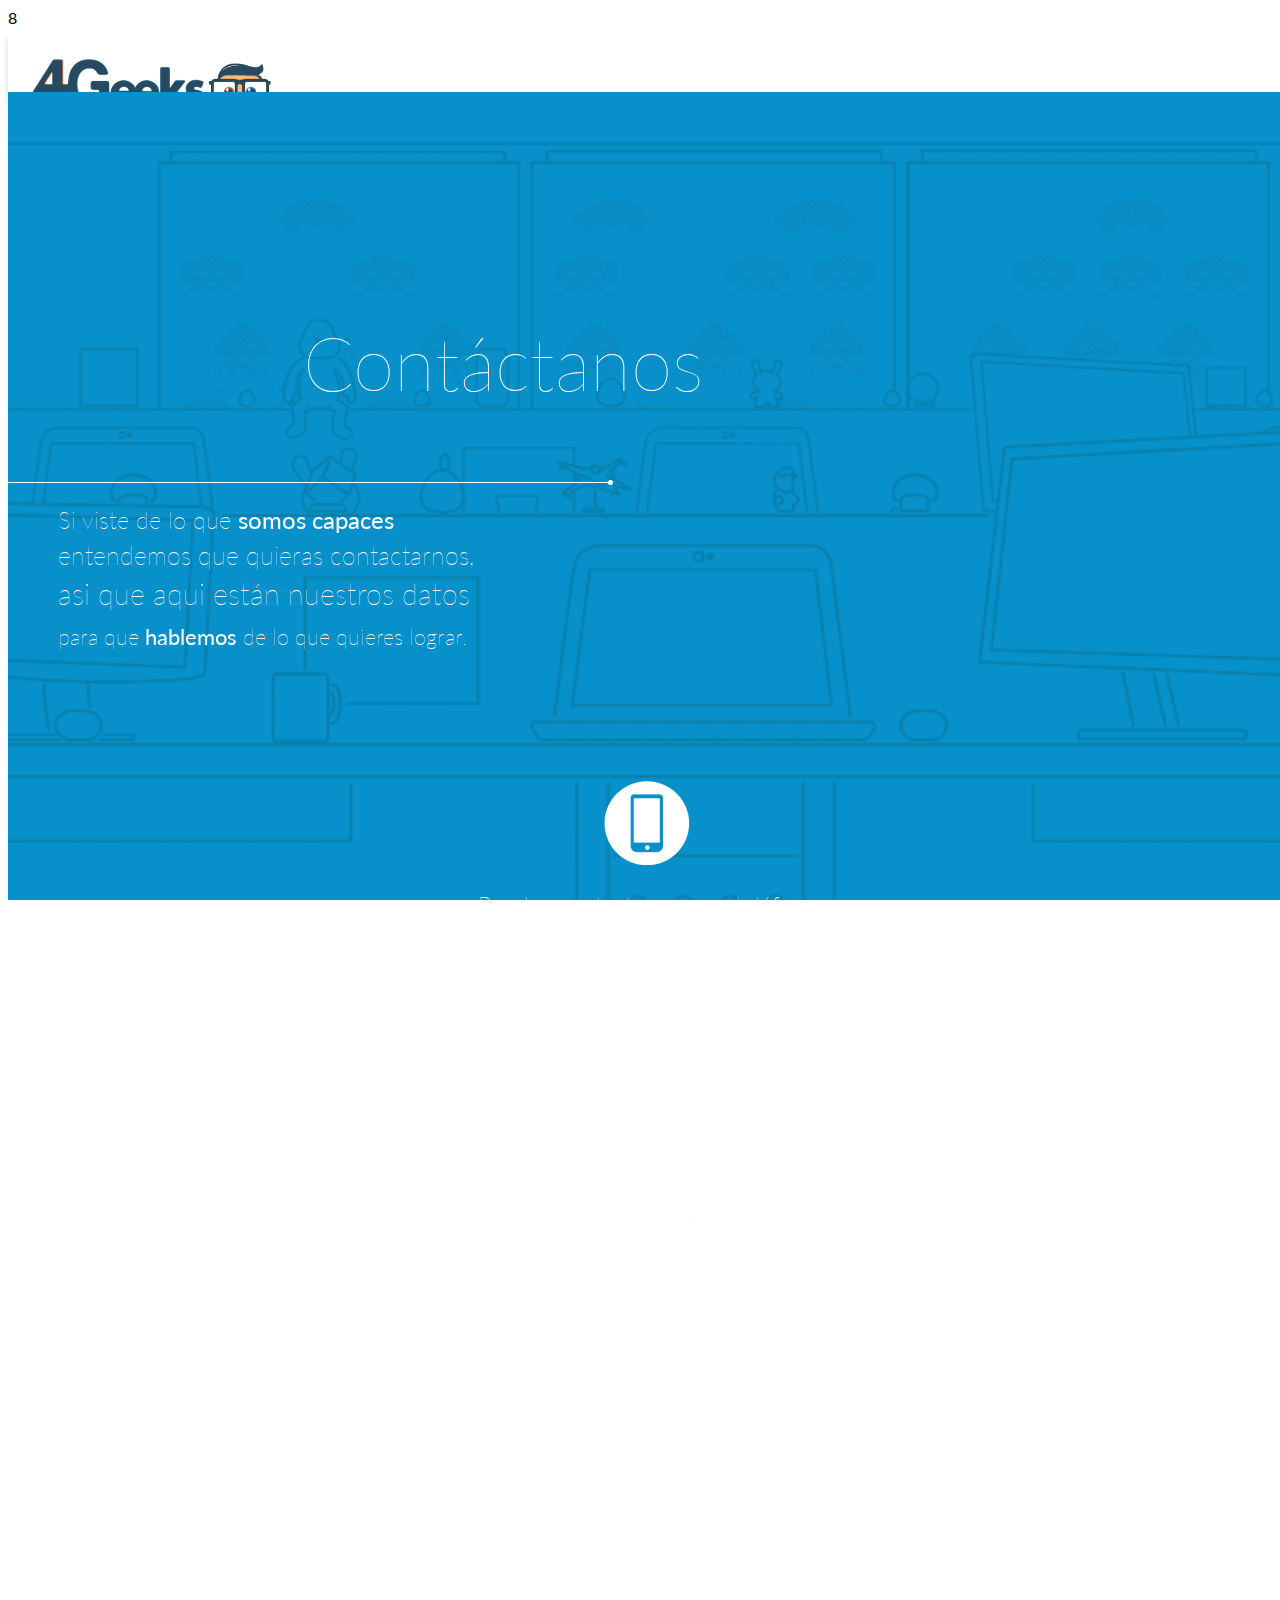
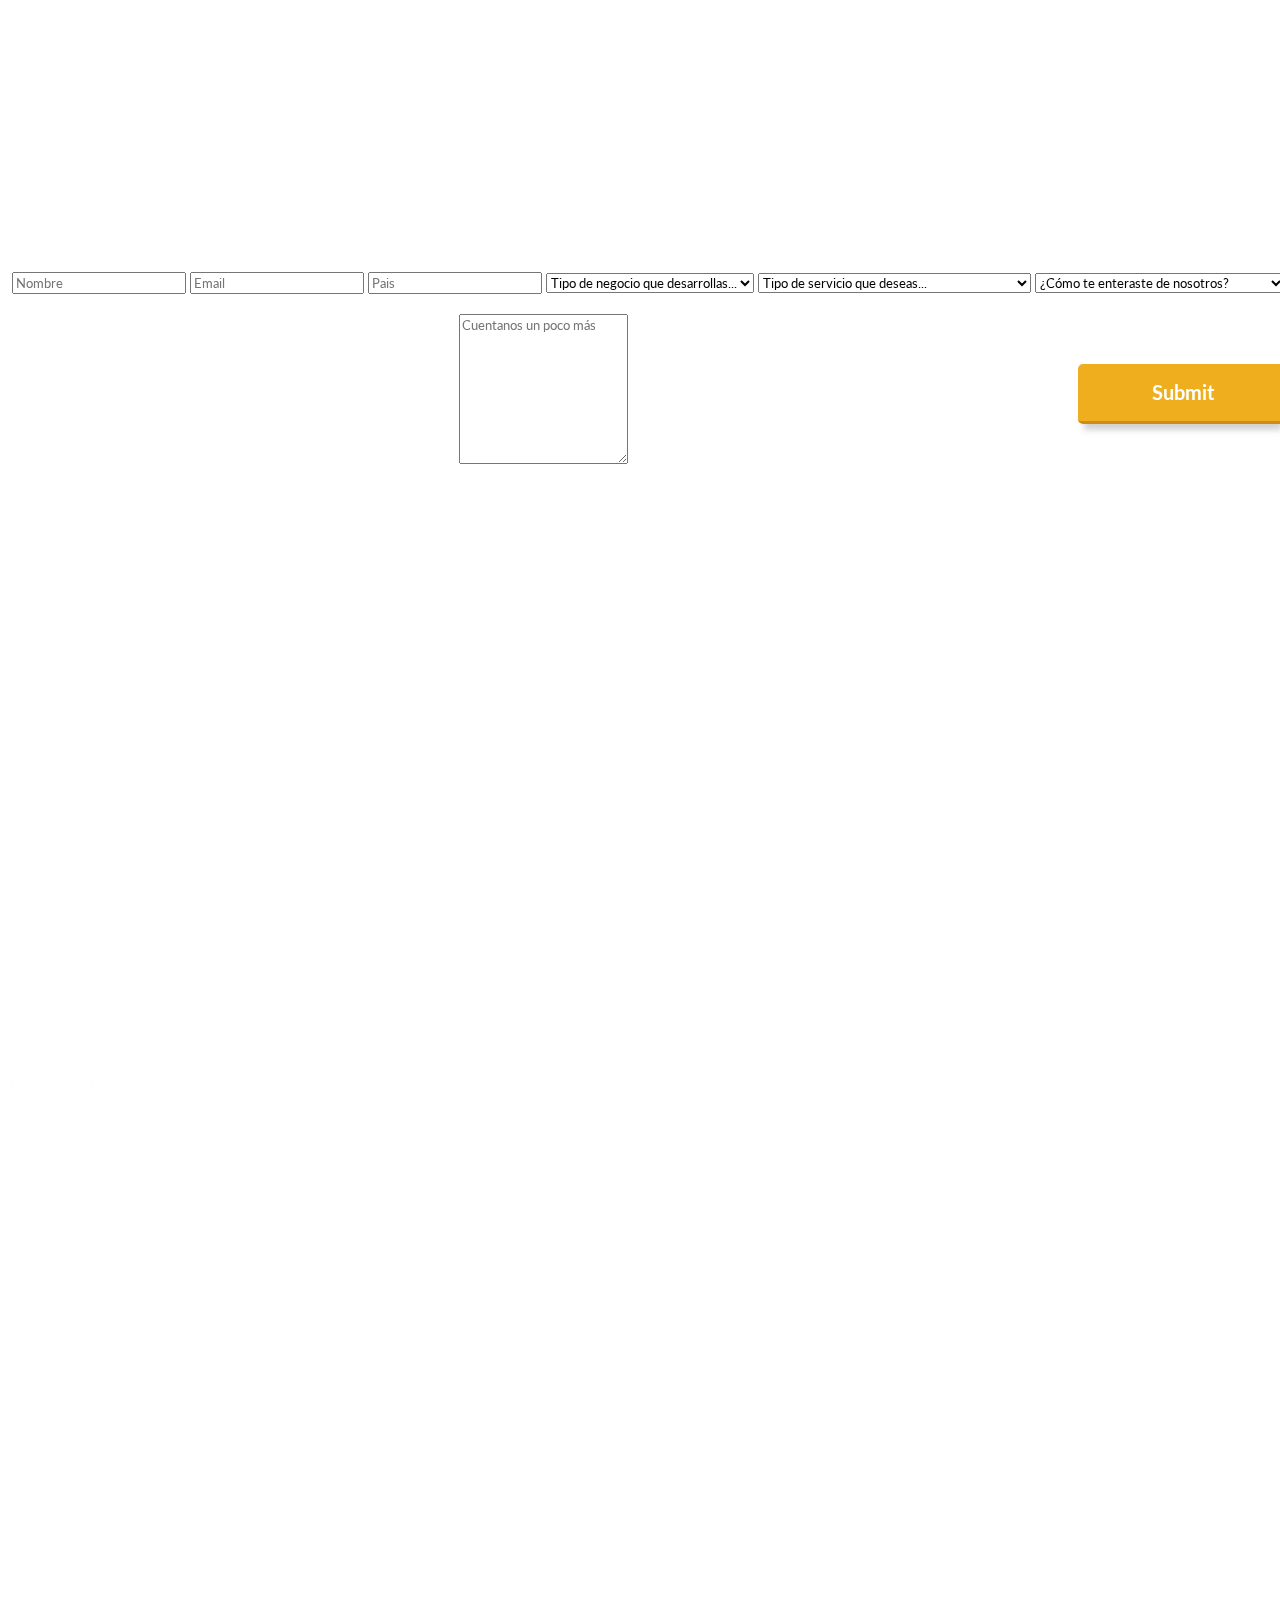
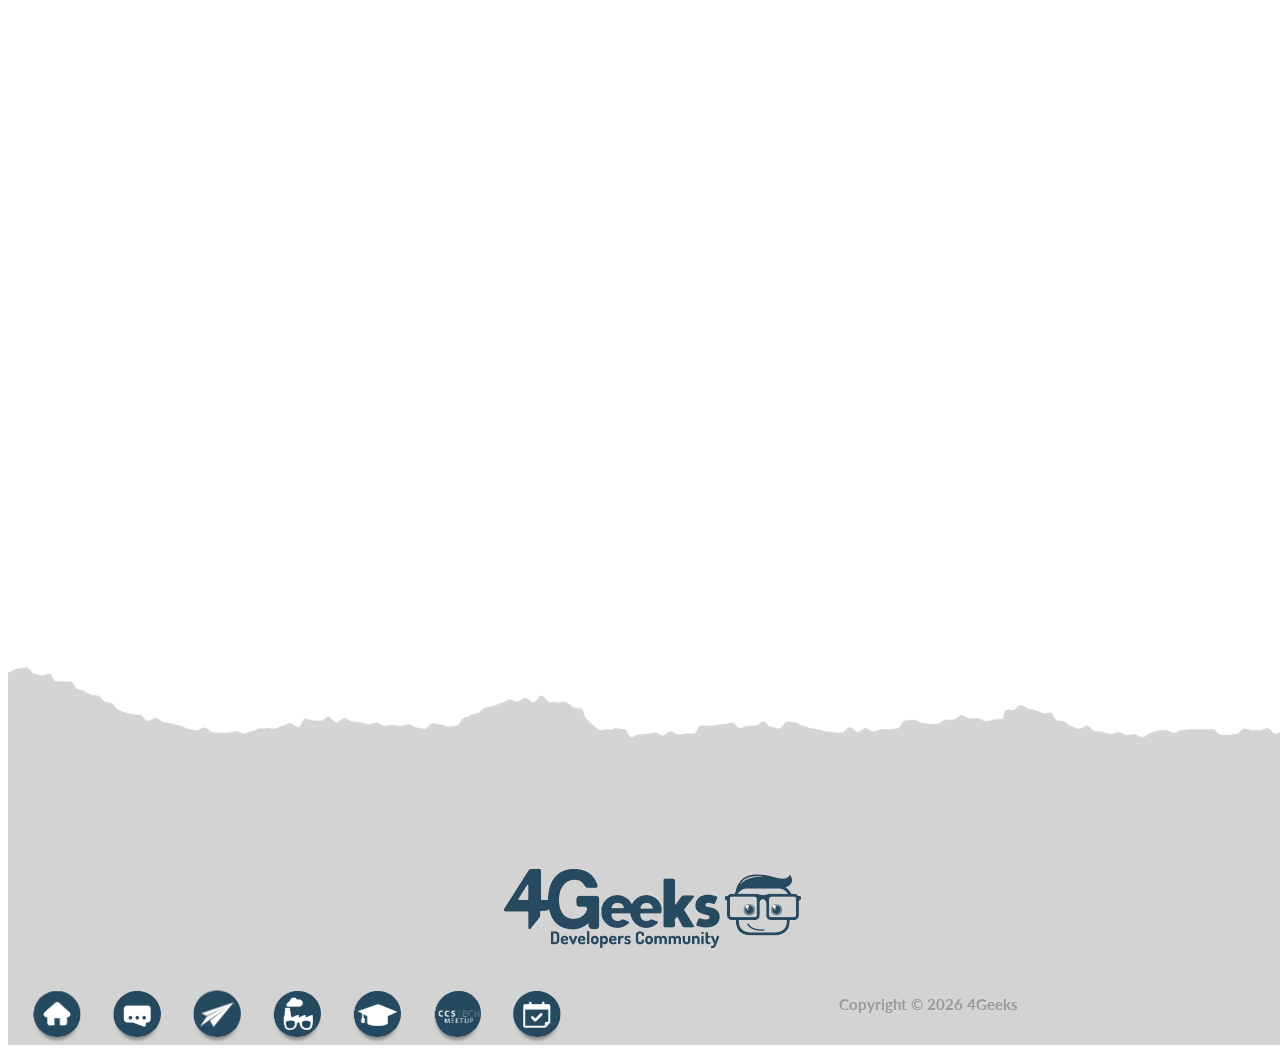
==== commit b4af41aa: "Nuevas vistas añadidas." ====
--- a/contactanos.html
+++ b/contactanos.html
@@ -27,7 +27,7 @@
   <meta name="msapplication-square150x150logo" content="./images/icons/mstile-150x150.png">
   <meta name="msapplication-square310x310logo" content="./images/icons/mstile-310x310.png">
   <meta name="msapplication-wide310x150logo" content="./images/icons/mstile-310x150.png">
-  <title>4geeks</title> 
+  <title>4geeks - Contáctanos</title> 
 
   <link rel="shortcut icon" href="./images/icon.ico">
 
@@ -48,150 +48,187 @@
       <div id="logo-bar-image" data-0="opacity: 0;" data-700="opacity: 1;">
       </div>
     </div>
-  <div class="container-fluid">
-    <div class="collapse navbar-collapse" id="navbar-links">
-      <ul class="nav nav-justified">
-        <li class="active" id="li-4geeks">
+    <div class="container-fluid">
+      <div class="collapse navbar-collapse" id="navbar-links">
+        <ul class="nav nav-justified">
+          <li class="active" id="li-4geeks">
+            <div class="viewport">
+              <a href="#section-4geeks"><div class="links">
+                <div class="links-front">
+                  Somos 4geeks
+                </div>
+                <div class="links-bottom">
+                  Somos 4geeks
+                </div>
+              </div>
+            </a>
+          </div>
+
+        </li>
+        <li  id="li-aliados">
           <div class="viewport">
-            <a href="#section-4geeks"><div class="links">
+            <a href="#section-aliados"><div class="links">
               <div class="links-front">
-                Somos 4geeks
-              </div>
-              <div class="links-bottom">
-                Somos 4geeks
-              </div>
-            </div>
-          </a>
+               Aliados
+             </div>
+             <div class="links-bottom">
+              Aliados
+            </div>
+          </div></a>
         </div>
 
       </li>
-      <li  id="li-aliados">
+      <li id="li-proyectos">
         <div class="viewport">
-          <a href="#section-aliados"><div class="links">
+          <a href="#section-proyectos"><div class="links">
             <div class="links-front">
-             Aliados
-           </div>
-           <div class="links-bottom">
-            Aliados
+              Proyectos
+            </div>
+            <div class="links-bottom">
+              Proyectos
+            </div>
+          </div></a>
+        </div>
+
+      </li>
+      <li id="li-comunidad">
+       <div class="viewport">
+        <a href="#section-comunidad"><div class="links">
+          <div class="links-front">
+            Comunidad
+          </div>
+          <div class="links-bottom">
+            Comunidad
           </div>
         </div></a>
       </div>
 
     </li>
-    <li id="li-proyectos">
+    <li id="li-contacto">
       <div class="viewport">
-        <a href="#section-proyectos"><div class="links">
+        <a href="#section-contacto"><div class="links">
           <div class="links-front">
-            Proyectos
-          </div>
-          <div class="links-bottom">
-            Proyectos
-          </div>
-        </div></a>
-      </div>
-
-    </li>
-    <li id="li-comunidad">
-     <div class="viewport">
-      <a href="#section-comunidad"><div class="links">
-        <div class="links-front">
-          Comunidad
-        </div>
-        <div class="links-bottom">
-          Comunidad
-        </div>
-      </div></a>
-    </div>
-
-  </li>
-  <li id="li-contacto">
-    <div class="viewport">
-      <a href="#section-contacto"><div class="links">
-        <div class="links-front">
-         Contáctanos
-       </div>
-       <div class="links-bottom">
-         Contáctanos
-       </div>
-     </div></a>
-   </div>
-  </li>
-  </ul>
-  </div>
-  </div>
-  </div>
-  <div class="container geeky-container">
-    <div class="row" style="padding-top:200px">
-      <div style="margin-left:50px; padding-bottom:300px; font-weight:100 !important; font-family: Lato !important">
-        <p class="header-slim-alt"> Contáctanos</p>
-        <div class="dark-line-alt"></div>
-        <div class="dark-circle-alt"></div>
+           Contáctanos
+         </div>
+         <div class="links-bottom">
+           Contáctanos
+         </div>
+       </div></a>
+     </div>
+   </li>
+ </ul>
+</div>
+</div>
+</div>
+<div class="container geeky-container">
+  <div class="row" style="padding-top:150px">
+    <div style="margin-left:50px; padding-bottom:100px; font-weight:100 !important; font-family: Lato !important">
+      <p class="header-slim-alt" style="margin-left:120px"> Contáctanos</p>
+      <div class="dark-line-alt"></div>
+      <div class="dark-circle-alt"></div>
       
-        <div class="col-md-6 col-md-offset-1" style="font-weight:100 !important ">
-          <h2 class="hairweight"> Si viste de lo que <b>somos capaces</b><br></h2>
-          <h2 class="hairweight" style="font-size:25px; line-height: 0px">entendemos que quieras contactarnos,  <br></h2>
-          <h2 class="hairweight" style="font-size:29px; line-height: 29px">asi que aqui estan nuestros datos <br></h2>
-          <h2 class="hairweight" style="font-size:22px; line-height: 10px">para que <b>hablemos</b> de lo que quieres lograr.  </h2>
-        </div>
-      </div>
+      <div class="col-md-6 col-md-offset-1" style="font-weight:100 !important ">
+        <h2 class="hairweight"> Si viste de lo que <b>somos capaces</b><br></h2>
+        <h2 class="hairweight" style="font-size:25px; line-height: 0px">entendemos que quieras contactarnos,  <br></h2>
+        <h2 class="hairweight" style="font-size:29px; line-height: 29px">asi que aqui están nuestros datos <br></h2>
+        <h2 class="hairweight" style="font-size:22px; line-height: 10px">para que <b>hablemos</b> de lo que quieres lograr.  </h2>
+      </div>
+    </div>
     <div class="row">
       <div class="col-md-5 col-md-offset-1 centered" style="text-align:center;">
         <div class="smartphone-icon divCentered"></div>
         <h2  class="hairweight">
-        Puedes contactarnos por telefono <br><br>
-        Caracas, Venezuela <br><br>
-        +58-212-2381051 <br>
-        +58-212-2386915 <br><br>
-
-        Santiago, Chile <br>
-        +56-96-5192390 <br>
-
-        <div class="divCentered" style="width:350px">
-          <ul>
-            <li class="hangouts-icon"></li>
-            <li class="skype-icon"></li>
-          </ul>
-        </div>
-      <div class="divCentered">
-        Tambien por Hangouts o Skype <br><br>
-        Skype: hola4geeks <br><br>
-        Hangouts: a@stcsolutions.com.ve<br><br>
-      </div>
-      <div class="divCentered" style="width:620px">
-        <ul>  
-          <li class="facebook-icon"></li>
-          <li class="twitter-icon"></li>
-          <li class="gplus-icon"></li>
-          <li class="youtube-icon"></li>
-        </ul>
-      </div>
-       <div class="divCentered"> Y por supuesto, en las redes sociales <br><br></div>
-         </h2>
-      </div>
-      <div class="col-md-5 centered">
-        <h2 class="hairweight">
-        <div class="correo-icon divCentered"></div>
-        O envianos un correo <br>
+          Puedes contactarnos por teléfono <br><br>
+          Caracas, Venezuela <br><br>
+          +58-212-2381051 <br>
+          +58-212-2386915 <br><br>
+
+          Santiago, Chile <br>
+          +56-96-5192390 <br>
+
+          <div class="divCentered" style="width:350px">
+            <ul>
+              <li class="hangouts-icon"></li>
+              <li class="skype-icon"></li>
+            </ul>
+          </div>
+          <div class="divCentered">
+            También por Hangouts o Skype <br><br>
+            Skype: hola4geeks <br><br>
+            Hangouts: a@stcsolutions.com.ve<br><br>
+          </div>
+          <div class="divCentered" style="width:620px">
+            <ul>  
+              <li class="facebook-icon"></li>
+              <li class="twitter-icon"></li>
+              <li class="gplus-icon"></li>
+              <li class="youtube-icon"></li>
+            </ul>
+          </div>
+          <div class="divCentered"> Y por supuesto, en las redes sociales <br><br></div>
         </h2>
-        <div class="yellow-button">
-          <p  class="one-line"><b>Enviar</b> </p>
-        </div>
-      </div>
-    </div>
-      
+      </div>
+      <div class="col-md-5 centered" id="formulario">
+        <h2 class="hairweight" style="margin-bottom:50px">
+          <div class="correo-icon divCentered"></div>
+          O envianos un correo <br>
+        </h2>
+        <fielset>
+          <input id="name" type="text" class="form-control" placeholder="Nombre">
+          <input id="from" type="email" class="form-control" id="inputEmail3" placeholder="Email">
+          <input id="pais" type="text" class="form-control" placeholder="Pais">
+          <select id="negocio" class="form-control">
+            <option value="Tipo de negocio que desarrollas...">Tipo de negocio que desarrollas...</option>
+            <option value="Empresa privada.">Empresa privada.</option>
+            <option value="Empresa pública.">Empresa pública.</option>
+            <option value="Agencia de publicidad.">Agencia de publicidad.</option>
+            <option value="Empresa de desarrollo.">Empresa de desarrollo.</option>
+            <option value="Emprendimiento.">Emprendimiento.</option>
+            <option value="Empresa de desarrollo.">Empresa de desarrollo.</option>
+            <option value="Otra cosa.">Otra cosa.</option>
+          </select>
+          <select id="servicio" class="form-control">
+            <option value="Tipo de servicio que deseas...">Tipo de servicio que deseas...</option>
+            <option value="Página o aplicación web.">Página o aplicación web.</option>
+            <option value="Aplicación móvil.">Aplicación móvil.</option>
+            <option value="Aplicación de escritorio.">Aplicación de escritorio.</option>
+            <option value="No lo tengo claro, quisiera recomendaciones.">No lo tengo claro, quisiera recomendaciones.</option>
+            <option value="Estoy buscando un aliado en desarrollo.">Estoy buscando un aliado en desarrollo.</option>
+            <option value="Otra cosa.">Otra cosa.</option>
+          </select>
+          <select id="pregunta" class="form-control">
+            <option value="¿Cómo te enteraste de nosotros?">¿Cómo te enteraste de nosotros?</option>
+            <option value="Buscando en internet (Google, Bing, etc.)">Buscando en internet (Google, Bing, etc.)</option>
+            <option value="Me refirió un conocido/amigo.">Me refirió un conocido/amigo.</option>
+            <option value="Por Twitter.">Por Twitter.</option>
+            <option value="Por Facebook.">Por Facebook.</option>
+            <option value="En un evento.">En un evento.</option>
+            <option value="Otro.">Otro.</option>
+          </select>
+          <textarea id="description" class="form-control" rows="3" placeholder="Cuentanos un poco más"></textarea>
+          <!-- <div class="yellow-button" style="margin-top:50px; margin-right:0">
+            <p  class="one-line"><b>Enviar</b> </p>
+          </div> -->
+          <input id="sendButton" class="button yellow-button" type="submit" vale="ENVIAR" onclick="_gaq.push(['_trackEvent', 'Contacto', 'Click', 'Contactanos']);" style="margin-top:50px; margin-right:0">
+            <!-- <p  class="one-line"><b>Enviar</b> </p> -->
+          </input>
+        </fielset>
+      </div>
+    </div>
+
 
     <div class="row">
       <div class="col-md-5 col-md-offset-1 centered">
         <div style="width:100%; height:auto%; overflow:hidden;"><iframe width="100%" height="50%" src="https://maps.google.com/maps?q=Avenidad%20Principal%20Los%20Cortijos%2C%204geeks%20%2C%20%20Caracas&t=m&z=14&ie=UTF8&iwloc=&output=embed" frameborder="0" scrolling="no" marginheight="0" marginwidth="0"></iframe><iframe src="http://www.embed-google-map.com/embed-map.php?get=map-datas" frameborder="0" scrolling="no" marginheight="0" marginwidth="0" style=".maps-style_map:initreaction=10false_attempt10-border"><a href="http://www.staubers.de" class="map-data">staubers.de</a>
         </iframe>
 
-        </div>
-      </div>
-      <div class="col-md-5">
-        <div class="map-icon"></div>
-        <h1 class="hairweight">Caracas <br></h1>
-        <h2 class="hairweight">Av. Ppal. de Los Cortijos<br>
-              Torre Bravasol, Oficina 1B<br></h2>
+      </div>
+    </div>
+    <div class="col-md-5">
+      <div class="map-icon"></div>
+      <h1 class="hairweight">Caracas <br></h1>
+      <h2 class="hairweight">Av. Ppal. de Los Cortijos<br>
+        Torre Bravasol, Oficina 1B<br></h2>
         <h3 class="hairweight">Los Cortijos, Caracas.<br></h3>
       </div>    
     </div>
@@ -199,98 +236,101 @@
       <div class="col-md-5 col-md-offset-1" style="text-align:right">
         <div class="map-icon" style="float:right; "></div>
         <div style="display:block; float:right; clear:both"> <h1 class="hairweight">Santiago <br></h1>
-               <h2 class="hairweight">Av. Provincial 229 Piso 2<br></h2>
-               <h3 class="hairweight">Santiago, Chile.<br></h3></div>
-      
-      </div>
-      <div class="col-md-5 centered">
+         <h2 class="hairweight">Av. Provincial 229 Piso 2<br></h2>
+         <h3 class="hairweight">Santiago, Chile.<br></h3></div>
+
+       </div>
+       <div class="col-md-5 centered">
         <div style="width:100%; height:auto%; overflow:hidden;"><iframe width="100%" height="50%" src="https://maps.google.com/maps?q=Avenida%20Provincial%20%2C%20%20Santiago%20de%20Chile&t=m&z=14&ie=UTF8&iwloc=&output=embed" frameborder="0" scrolling="no" marginheight="0" marginwidth="0"></iframe><iframe src="http://www.embed-google-map.com/embed-map.php?get=map-datas" frameborder="0" scrolling="no" marginheight="0" marginwidth="0" style=".maps-style_map:initreaction=10false_attempt10-border"><a href="http://www.staubers.de" class="map-data">staubers.de</a>
         </iframe>
         
-        </div>
-        
+      </div>
+
       
-      </div>
-    </div>
-    <div class="row">
-      <div class="col-md-5 col-md-offset-1 centered">
-        <div style="width:100%; height:auto%; overflow:hidden;"><iframe width="100%" height="50%" src="https://maps.google.com/maps?q=Calle%2096%20%2C%20%20Bogota&t=m&z=14&ie=UTF8&iwloc=&output=embed" frameborder="0" scrolling="no" marginheight="0" marginwidth="0"></iframe><iframe src="http://www.embed-google-map.com/embed-map.php?get=map-datas" frameborder="0" scrolling="no" marginheight="0" marginwidth="0" style=".maps-style_map:initreaction=10false_attempt10-border"><a href="http://www.staubers.de" class="map-data">staubers.de</a>
-        </iframe>
-
-        </div>
-      </div>
-      <div class="col-md-5">
-        <div class="map-icon"></div>
-        <h1 class="hairweight">Bogotá <br></h1>
-        <h2 class="hairweight">Calle 96 #12-65 Oficina 201<br></h2>
-        <h3 class="hairweight">Bogotá, Colombia<br></h3>
-      </div>    
-    </div>
-    <!-- <div id="div-footer" style="bottom=0; position:absolute"></div> -->
-</div>
-    <div class="row"><div id="div-footer2"></div>
-        <div style=" width:100%;">
-              <div style="background:#d3d3d3; height:200px">
-                <div class="col-md-offset-1 col-md-3">
-                  <div id="footer-logo-alt"></div>
-                </div>
-                <div class="col-md-offset-1 col-md-6">
-                  <a href="#">
-                    <div class="sidesview-bottom">
-                      <div class="sides-bottom">
-                        <div id="homeFooter" class="side-bottom-front"></div>
-                        <div id="homeFooterBottom" class="side-bottom-bottom"></div>
-                      </div>
-                    </div>
-                    <div class="sidesview-bottom">
-                      <div class="sides-bottom">
-                        <div id="redesFooter" class="side-bottom-front"></div>
-                        <div id="redesFooterBottom" class="side-bottom-bottom"></div>
-                      </div>
-                    </div>
-                    <div class="sidesview-bottom">
-                      <div class="sides-bottom">
-                        <div id="cartaFooter" class="side-bottom-front"></div>
-                        <div id="cartaFooterBottom" class="side-bottom-bottom"></div>
-                      </div>
-                    </div>
-                    <div class="sidesview-bottom">
-                      <div class="sides-bottom">
-                        <div id="factoryFooter" class="side-bottom-front"></div>
-                        <div id="factoryFooterBottom" class="side-bottom-bottom"></div>
-                      </div>
-                    </div>
-                    <div class="sidesview-bottom">
-                      <div class="sides-bottom">
-                        <div id="formacionFooter" class="side-bottom-front"></div>
-                        <div id="formacionFooterBottom" class="side-bottom-bottom"></div>
-                      </div>
-                    </div>
-                    
-                    <div class="sidesview-bottom">
-                      <div class="sides-bottom">
-                        <div id="meetupFooter" class="side-bottom-front"></div>
-                        <div id="meetupFooterBottom" class="side-bottom-bottom"></div>
-                      </div>
-                    </div>
-                    <div class="sidesview-bottom">
-                      <div class="sides-bottom">
-                        <div id="workshopsFooter" class="side-bottom-front"></div>
-                        <div id="workshopsFooterBottom" class="side-bottom-bottom"></div>
-                      </div>
-                    </div>
-                  </a>
-                </div>
-              </div>
-        </div>
-      </div>
+    </div>
+  </div>
+  <!-- <div id="div-footer" style="bottom=0; position:absolute"></div> -->
+</div>
+<div class="row">
+  <div id="div-footer2">
+  </div>
+  <div style=" width:100%;">
+    <div style="background:#d3d3d3; height:200px">
+      <div class="row">
+        <div class="col-md-offset-1 col-md-3">
+          <div id="footer-logo-alt"></div>
+        </div>
+        <div class="col-md-offset-1 col-md-6">
+          <a href="#">
+            <div class="sidesview-bottom">
+              <div class="sides-bottom">
+                <div id="homeFooter" class="side-bottom-front"></div>
+                <div id="homeFooterBottom" class="side-bottom-bottom"></div>
+              </div>
+            </div>
+            <div class="sidesview-bottom">
+              <div class="sides-bottom">
+                <div id="redesFooter" class="side-bottom-front"></div>
+                <div id="redesFooterBottom" class="side-bottom-bottom"></div>
+              </div>
+            </div>
+            <div class="sidesview-bottom">
+              <div class="sides-bottom">
+                <div id="cartaFooter" class="side-bottom-front"></div>
+                <div id="cartaFooterBottom" class="side-bottom-bottom"></div>
+              </div>
+            </div>
+            <div class="sidesview-bottom">
+              <div class="sides-bottom">
+                <div id="factoryFooter" class="side-bottom-front"></div>
+                <div id="factoryFooterBottom" class="side-bottom-bottom"></div>
+              </div>
+            </div>
+            <div class="sidesview-bottom">
+              <div class="sides-bottom">
+                <div id="formacionFooter" class="side-bottom-front"></div>
+                <div id="formacionFooterBottom" class="side-bottom-bottom"></div>
+              </div>
+            </div>
+
+            <div class="sidesview-bottom">
+              <div class="sides-bottom">
+                <div id="meetupFooter" class="side-bottom-front"></div>
+                <div id="meetupFooterBottom" class="side-bottom-bottom"></div>
+              </div>
+            </div>
+            <div class="sidesview-bottom">
+              <div class="sides-bottom">
+                <div id="workshopsFooter" class="side-bottom-front"></div>
+                <div id="workshopsFooterBottom" class="side-bottom-bottom"></div>
+              </div>
+            </div>
+          </a>
+        </div>
+      </div>
+      <div class="row">
+        <div class="col-md-12">
+          <p style="text-align:center; font-size:15px;padding-top:25px; font-weight:700; color:#9E9999">Copyright © 
+          <script type="text/javascript">
+            var d = new Date()
+            document.write(d.getFullYear())
+          </script>
+          4Geeks 
+        </p>
+        </div>
+      </div>
+    </div>
+
+  </div>
+
+</div>
 
 </body>
-  <script type="text/javascript"   src="./js/skrollr.min.js"></script>
-  <script type="text/javascript">
-    skrollr.init({
-      forceHeight: false
-    });
-  </script>
-    <script src="./bootstrap/js/bootstrap.js"></script>
+<script type="text/javascript"   src="./js/skrollr.min.js"></script>
+<script type="text/javascript">
+  skrollr.init({
+    forceHeight: false
+  });
+</script>
+<script src="./bootstrap/js/bootstrap.js"></script>
 <!-- Fin barra fija -->--- a/css/geeky.css
+++ b/css/geeky.css
@@ -146,7 +146,6 @@
 }
 #section-comunidad{
 	width:100%;
-	padding-top:150px;
 	padding-bottom:400px;
 	background:#0990cc;
 	position:relative;
@@ -554,11 +553,13 @@
 	margin-right:auto;
 	margin-left:auto;
 	margin-top:80px;
-	animation: shake 3s infinite;
-	-webkit-animation: shake 3s infinite;
-	-moz-animation: shake 3s infinite;
-	-ms-animation: shake 3s infinite;
 	/*margin-bottom:0px;*/	
+}
+#footer-logo.active{
+	animation: shake 3s 5s;
+	-webkit-animation: shake 3s 5s;
+	-moz-animation: shake 3s 5s;
+	-ms-animation: shake 3s 5s;
 }
 
 @-moz-keyframes vuelo2{
@@ -648,12 +649,11 @@
 	color:#f36f23;
 	text-decoration:none;
 	transition:all 0.2s ease-in-out;}  /* mouse over link */
-.footer-links>li>a:active {color:#0000FF;}
+.footer-links>li>a:active {color:#f36f23;;}
 
 .footer-images{
 	list-style:none;
-	margin-left:auto;
-	margin-right:auto;
+	margin-left:5%;
 	padding-top:25px;
 
 }/*
@@ -1895,6 +1895,7 @@
 #link-infografia, #link-infografia:hover{
 	text-decoration:none;
 	color:white;
+	z-index:50;
 }
 button, button:hover, button:active, button:visited, button:focus{
 	border:none !important;
@@ -2192,65 +2193,67 @@
 }
 .smartphone-icon{
 	background:url(../images/sprites-small.png);
-	background-position: -217px -1101px;
-	width:125px;
-	height:125px;
+	background-position: -168px -1090px;
+	width:90px;
+	height:90px;
+	margin-top:20px;
 }
 .hangouts-icon{
 	background:url(../images/sprites-small.png);
-	background-position: -570px -926px;
-	width:125px;
-	height:125px;
+	background-position: -417px -968px;
+	width:90px;
+	height:90px;
 }
 .skype-icon{
 	background:url(../images/sprites-small.png);
-	background-position: -216px -926px;
-	width:125px;
-	height:125px;
+	background-position: -168px -968px;
+	width:90px;
+	height:90px;
 }
 .facebook-icon{
 	display:inline-block;
 	float:left;
 	background:url(../images/sprites-small.png);
-	background-position: -745px -926px;
-	width:125px;
-	height:125px;
+	background-position: -541px -968px;
+	width:90px;
+	height:90px;
 }
 .twitter-icon{
 	display:inline-block;
 	float:left;
 	background:url(../images/sprites-small.png);
-	background-position: -40px -926px;
-	width:125px;
-	height:125px;
+	background-position: -45px -968px;
+	width:90px;
+	height:90px;
 }
 .gplus-icon{
 	display:inline-block;
 	float:left;
 	background:url(../images/sprites-small.png);
-	background-position: -393px -926px;
-	width:125px;
-	height:125px;
+	background-position: -293px -968px;
+	width:90px;
+	height:90px;
 }
 .youtube-icon{
 	display:inline-block;
 	float:left;
 	background:url(../images/sprites-small.png);
-	background-position: -40px -1101px;
-	width:125px;
-	height:125px;
+	background-position: -45px -1090px;
+	width:90px;
+	height:90px;
 }
 .correo-icon{
 	background:url(../images/sprites-small.png);
-	background-position: -393px -1101px;
-	width:125px;
-	height:125px;
+	background-position: -292px -1090px;
+	width:90px;
+	height:90px;
+	margin-bottom:20px;
 }
 .map-icon{
 	background:url(../images/sprites-small.png);
-	background-position: -574px -1101px;
-	width:125px;
-	height:125px;
+	background-position: -420px -1090px;
+	width:90px;
+	height:90px;
 }
 .divCentered{
 	text-align:center;
@@ -2333,4 +2336,58 @@
 	50% { transform: translate(2px, 2px) rotate(0deg); }
 	52,5% { transform: translate(1px, -2px) rotate(-1deg); }
 	100%{  transform: translate(2px, 1px) rotate(0deg); }
+}
+#backToTop1{
+	padding-top:25px;
+	width: 0px;
+	height: 0px;
+	border-style: solid;
+	border-width: 0 25px 30px 25px;
+	border-color: transparent transparent #f36f23 transparent;
+}
+#backToTop2{
+	margin-top:-25px;
+	width: 0px;
+	height: 0px;
+	border-style: solid;
+	border-width: 0 25px 30px 25px;
+	border-color: transparent transparent #645e5e transparent;
+}
+#backToTop{
+	margin-left:auto;
+	margin-right:auto;
+	width:50px;
+	height:50px;
+}
+#divFormacion h2{
+	font-weight:200;
+	font-size:25px;
+	line-height:30px;
+}
+#devlab-logo{
+	margin-top:-25px;
+	margin-left:5%;
+}
+#hack-logo{
+	margin-left:20%;
+}
+#plane-lacarta{
+	margin-top:125px;
+}
+#redes-de-contacto{
+	margin-top:100px;
+}
+#formulario  input, #formulario select{
+	margin-bottom:20px;
+}
+#formulario textarea{
+	height:150px;
+}
+input.button{
+	border:none;
+	border-bottom-style:solid;
+	border-color:#ce8B1a;
+	line-height:2;
+	font-size:20px;
+	font-weight:bold;
 }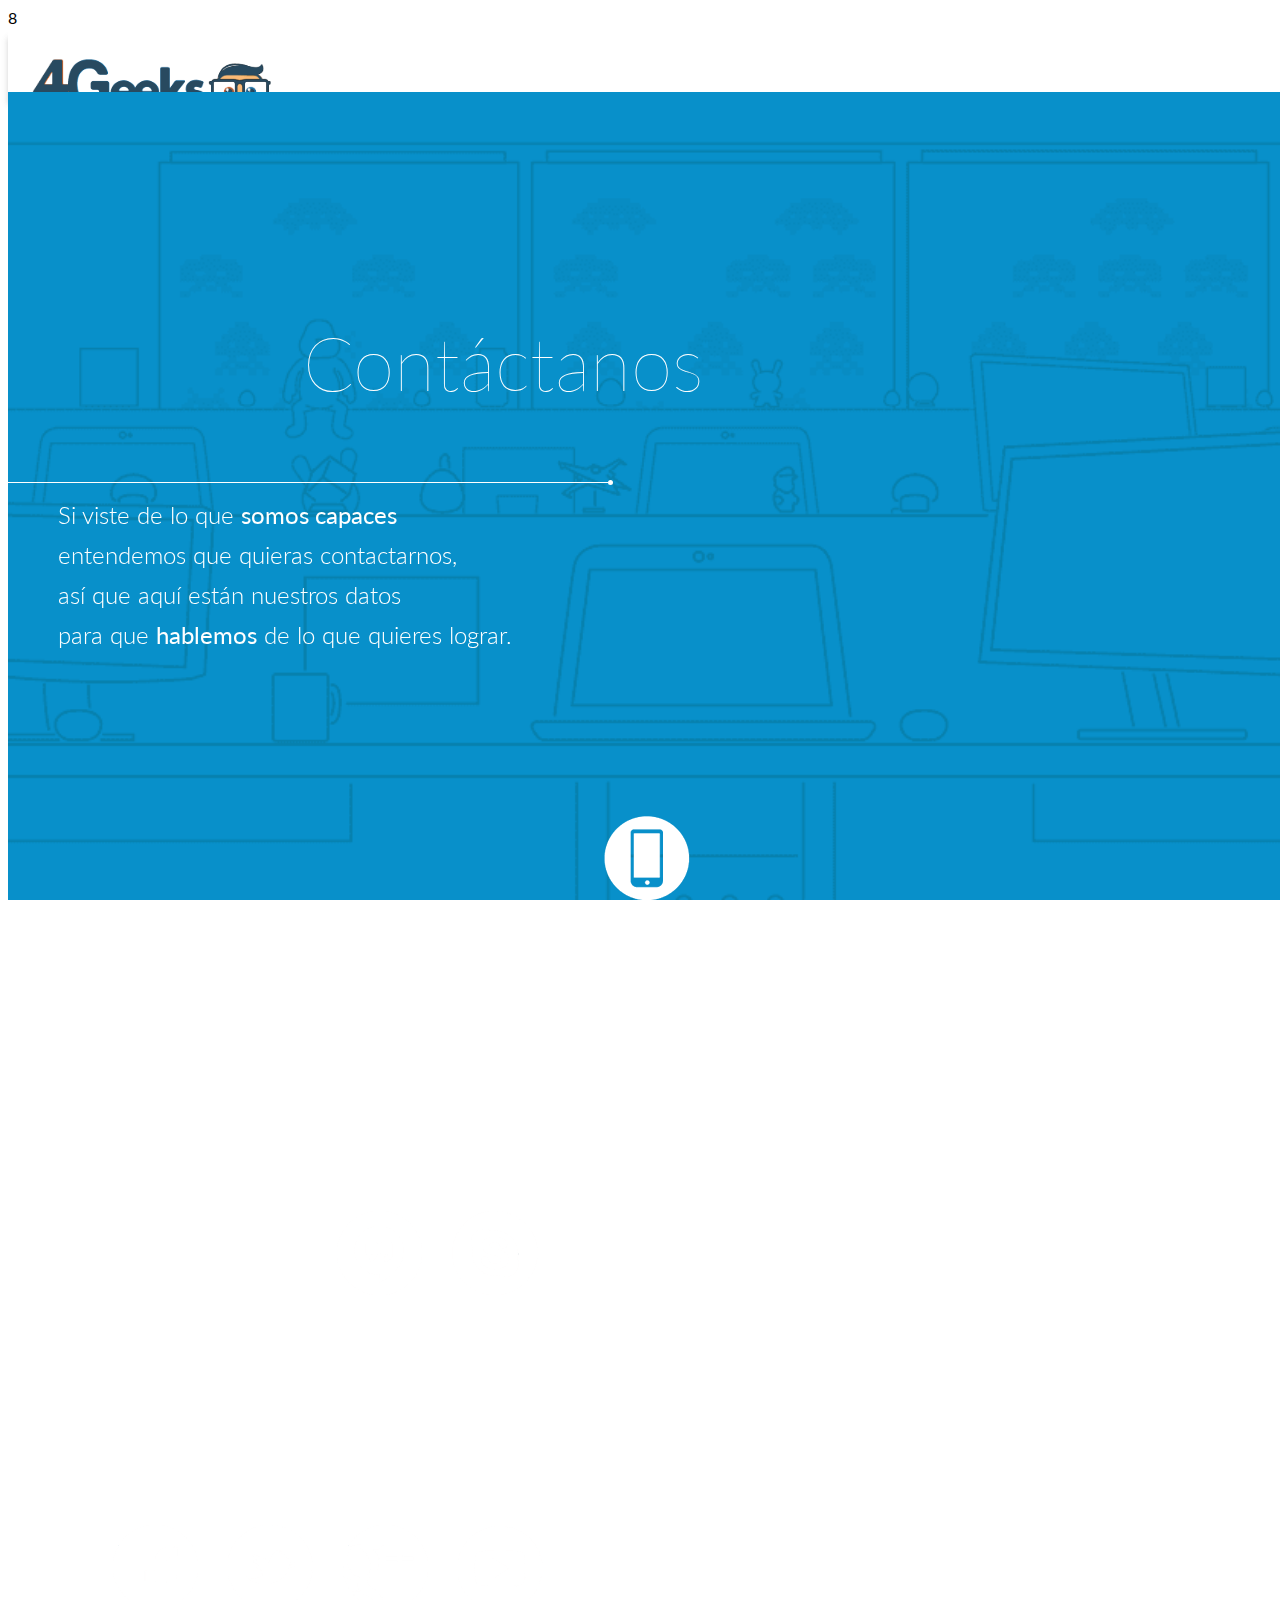
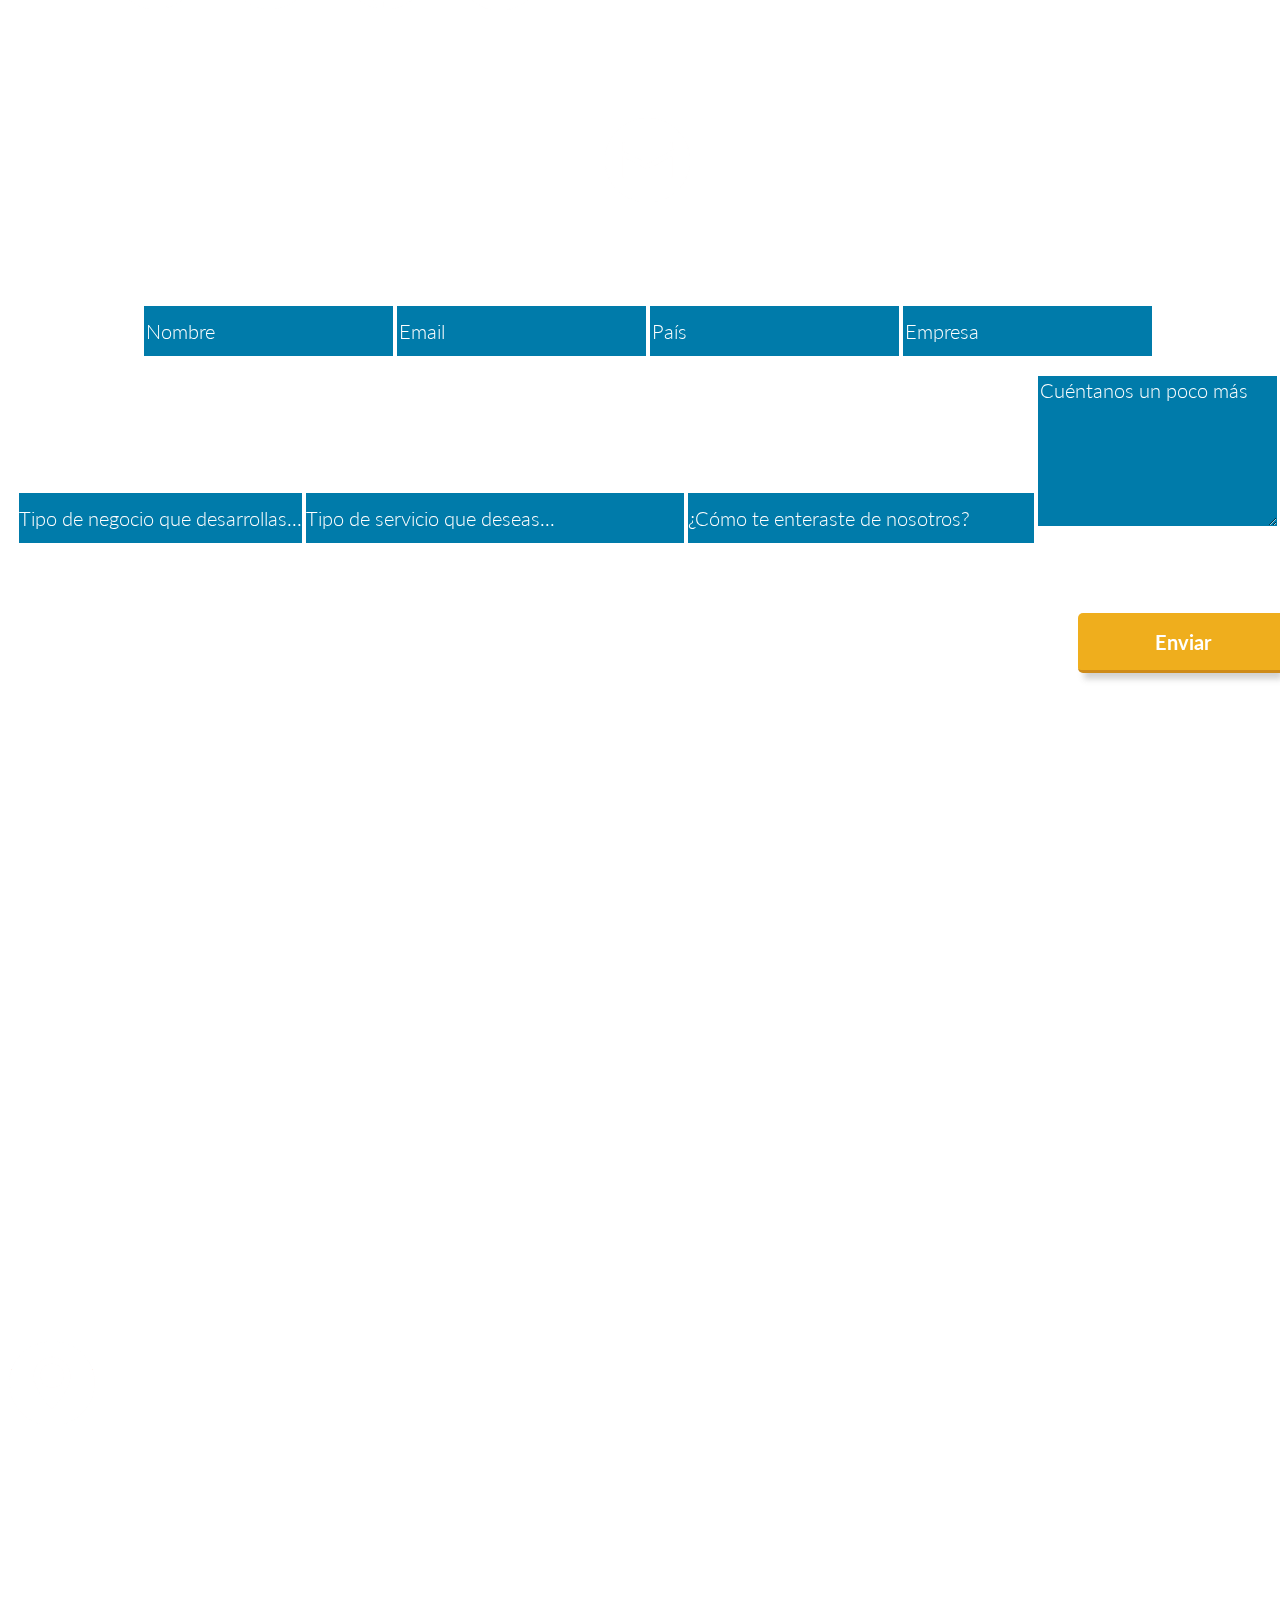
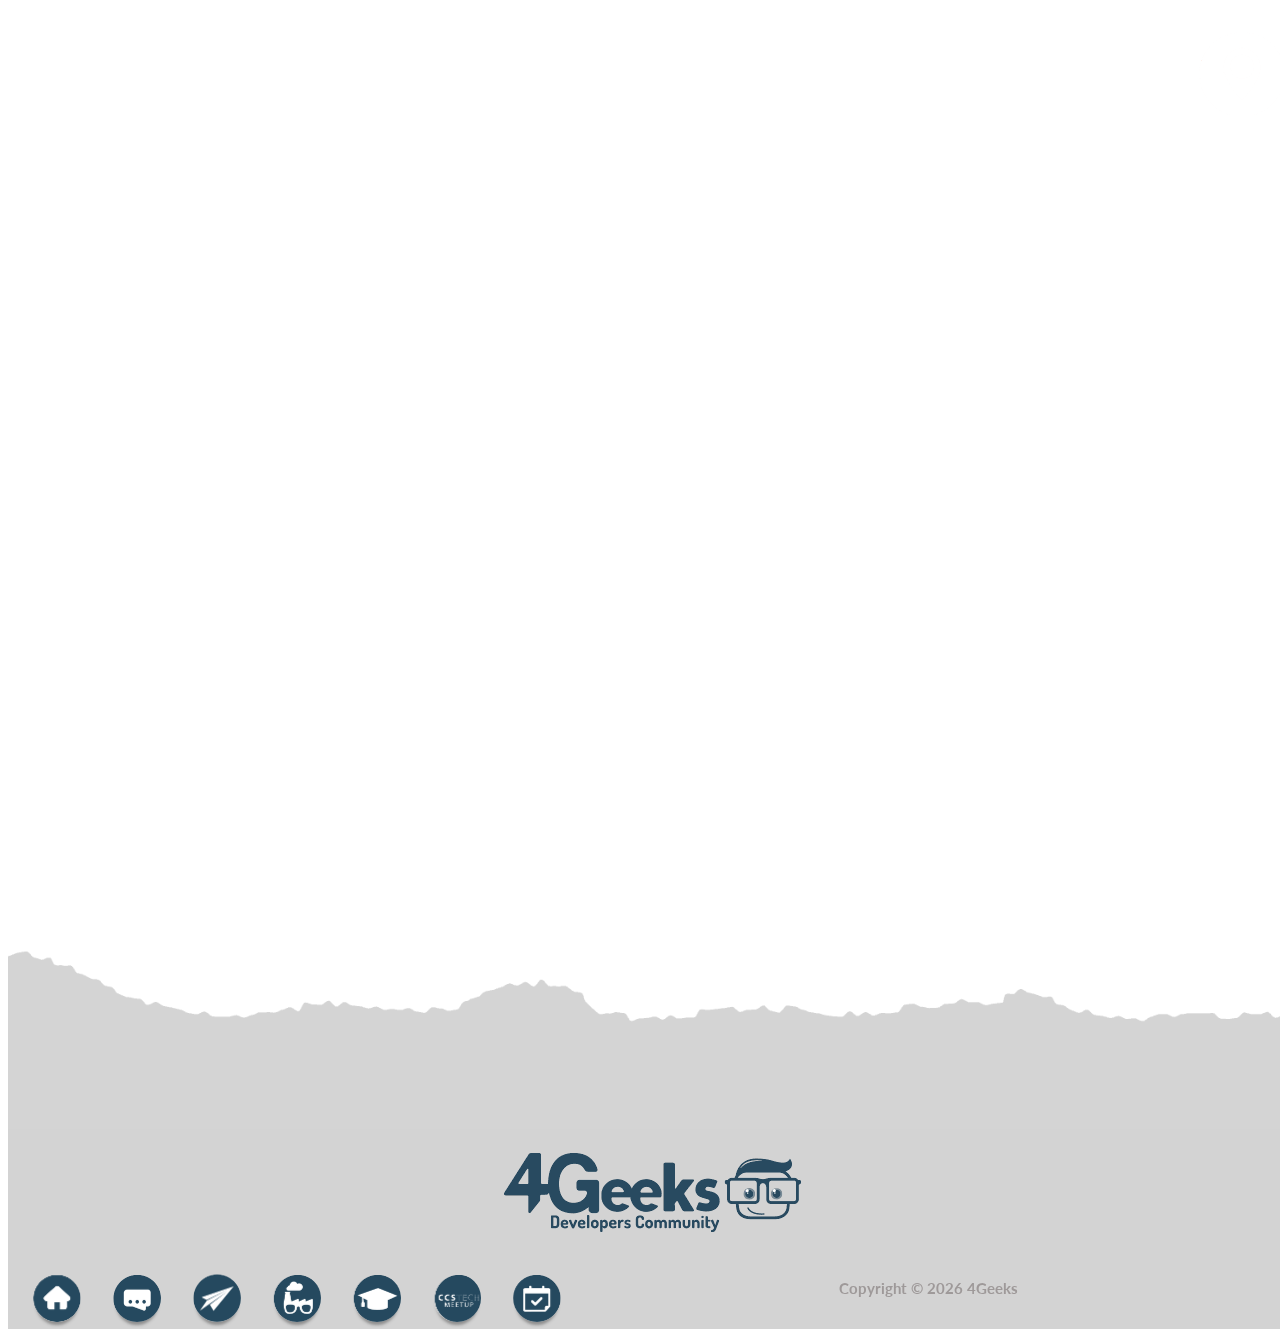
==== commit bfc8bceb: "Release candidate" ====
--- a/contactanos.html
+++ b/contactanos.html
@@ -1,336 +1,421 @@
-<html lang="es">
-<head>
-  <meta http-equiv="Content-Type" content="text/html; charset=UTF-8">
-  <meta charset="utf-8">
-  <meta http-equiv="X-UA-Compatible" content="IE=edge">
-  <meta name="viewport" content="width=device-width, initial-scale=1">
-  <meta name="description" content="">
-  <meta name="author" content="">
-  
-  <link rel="apple-touch-icon" sizes="57x57" href="./images/icons/apple-touch-icon-57x57.png">
-  <link rel="apple-touch-icon" sizes="114x114" href="./images/icons/apple-touch-icon-114x114.png">
-  <link rel="apple-touch-icon" sizes="72x72" href="./images/icons/apple-touch-icon-72x72.png">
-  <link rel="apple-touch-icon" sizes="144x144" href="./images/icons/apple-touch-icon-144x144.png">
-  <link rel="apple-touch-icon" sizes="60x60" href="./images/icons/apple-touch-icon-60x60.png">
-  <link rel="apple-touch-icon" sizes="120x120" href="./images/icons/apple-touch-icon-120x120.png">
-  <link rel="apple-touch-icon" sizes="76x76" href="./images/icons/apple-touch-icon-76x76.png">
-  <link rel="apple-touch-icon" sizes="152x152" href="./images/icons/apple-touch-icon-152x152.png">
-  <link rel="icon" type="image/png" href="./images/icons/favicon-196x196.png" sizes="196x196">
-  <link rel="icon" type="image/png" href="./images/icons/favicon-160x160.png" sizes="160x160">
-  <link rel="icon" type="image/png" href="./images/icons/favicon-96x96.png" sizes="96x96">
-  <link rel="icon" type="image/png" href="./images/icons/favicon-16x16.png" sizes="16x16">
-  <link rel="icon" type="image/png" href="./images/icons/favicon-32x32.png" sizes="32x32">
-  <meta name="msapplication-TileColor" content="#2d89ef">
-  <meta name="msapplication-TileImage" content="./images/icons/mstile-144x144.png">
-  <meta name="msapplication-square70x70logo" content="./images/icons/mstile-70x70.png">
-  <meta name="msapplication-square144x144logo" content="./images/icons/mstile-144x144.png">
-  <meta name="msapplication-square150x150logo" content="./images/icons/mstile-150x150.png">
-  <meta name="msapplication-square310x310logo" content="./images/icons/mstile-310x310.png">
-  <meta name="msapplication-wide310x150logo" content="./images/icons/mstile-310x150.png">
-  <title>4geeks - Contáctanos</title> 
-
-  <link rel="shortcut icon" href="./images/icon.ico">
-
-  <!-- Bootstrap core CSS -->
-  <link href="./bootstrap/css/bootstrap.css" rel="stylesheet">
-  <link href="./css/geeky.css" rel="stylesheet">
-  <link href='http://fonts.googleapis.com/css?family=Lato:100,300,400,700,900' rel='stylesheet' type='text/css'>8
-  <script type="text/javascript"   src="./js/jquery.js"></script>
-
-</head>
-
-<body>
-  <!-- Barra fija -->
-  <div class="navbar navbar-default navbar-fixed-top" id="navbar-top" role="navigation">
-    <div class="navbar-brand" id="logo-bar-top">
-      <div id="logo-bar-image-static"  data-0="opacity:1;" data-800="opacity: 0;">
-      </div>
-      <div id="logo-bar-image" data-0="opacity: 0;" data-700="opacity: 1;">
-      </div>
-    </div>
-    <div class="container-fluid">
-      <div class="collapse navbar-collapse" id="navbar-links">
-        <ul class="nav nav-justified">
-          <li class="active" id="li-4geeks">
-            <div class="viewport">
-              <a href="#section-4geeks"><div class="links">
-                <div class="links-front">
-                  Somos 4geeks
-                </div>
-                <div class="links-bottom">
-                  Somos 4geeks
-                </div>
-              </div>
-            </a>
-          </div>
-
-        </li>
-        <li  id="li-aliados">
-          <div class="viewport">
-            <a href="#section-aliados"><div class="links">
-              <div class="links-front">
-               Aliados
-             </div>
-             <div class="links-bottom">
-              Aliados
-            </div>
-          </div></a>
-        </div>
-
-      </li>
-      <li id="li-proyectos">
-        <div class="viewport">
-          <a href="#section-proyectos"><div class="links">
-            <div class="links-front">
-              Proyectos
-            </div>
-            <div class="links-bottom">
-              Proyectos
-            </div>
-          </div></a>
-        </div>
-
-      </li>
-      <li id="li-comunidad">
-       <div class="viewport">
-        <a href="#section-comunidad"><div class="links">
-          <div class="links-front">
-            Comunidad
-          </div>
-          <div class="links-bottom">
-            Comunidad
-          </div>
-        </div></a>
-      </div>
-
-    </li>
-    <li id="li-contacto">
-      <div class="viewport">
-        <a href="#section-contacto"><div class="links">
-          <div class="links-front">
-           Contáctanos
-         </div>
-         <div class="links-bottom">
-           Contáctanos
-         </div>
-       </div></a>
-     </div>
-   </li>
- </ul>
-</div>
-</div>
-</div>
-<div class="container geeky-container">
-  <div class="row" style="padding-top:150px">
-    <div style="margin-left:50px; padding-bottom:100px; font-weight:100 !important; font-family: Lato !important">
-      <p class="header-slim-alt" style="margin-left:120px"> Contáctanos</p>
-      <div class="dark-line-alt"></div>
-      <div class="dark-circle-alt"></div>
-      
-      <div class="col-md-6 col-md-offset-1" style="font-weight:100 !important ">
-        <h2 class="hairweight"> Si viste de lo que <b>somos capaces</b><br></h2>
-        <h2 class="hairweight" style="font-size:25px; line-height: 0px">entendemos que quieras contactarnos,  <br></h2>
-        <h2 class="hairweight" style="font-size:29px; line-height: 29px">asi que aqui están nuestros datos <br></h2>
-        <h2 class="hairweight" style="font-size:22px; line-height: 10px">para que <b>hablemos</b> de lo que quieres lograr.  </h2>
-      </div>
-    </div>
-    <div class="row">
-      <div class="col-md-5 col-md-offset-1 centered" style="text-align:center;">
-        <div class="smartphone-icon divCentered"></div>
-        <h2  class="hairweight">
-          Puedes contactarnos por teléfono <br><br>
-          Caracas, Venezuela <br><br>
-          +58-212-2381051 <br>
-          +58-212-2386915 <br><br>
-
-          Santiago, Chile <br>
-          +56-96-5192390 <br>
-
-          <div class="divCentered" style="width:350px">
-            <ul>
-              <li class="hangouts-icon"></li>
-              <li class="skype-icon"></li>
-            </ul>
-          </div>
-          <div class="divCentered">
-            También por Hangouts o Skype <br><br>
-            Skype: hola4geeks <br><br>
-            Hangouts: a@stcsolutions.com.ve<br><br>
-          </div>
-          <div class="divCentered" style="width:620px">
-            <ul>  
-              <li class="facebook-icon"></li>
-              <li class="twitter-icon"></li>
-              <li class="gplus-icon"></li>
-              <li class="youtube-icon"></li>
-            </ul>
-          </div>
-          <div class="divCentered"> Y por supuesto, en las redes sociales <br><br></div>
-        </h2>
-      </div>
-      <div class="col-md-5 centered" id="formulario">
-        <h2 class="hairweight" style="margin-bottom:50px">
-          <div class="correo-icon divCentered"></div>
-          O envianos un correo <br>
-        </h2>
-        <fielset>
-          <input id="name" type="text" class="form-control" placeholder="Nombre">
-          <input id="from" type="email" class="form-control" id="inputEmail3" placeholder="Email">
-          <input id="pais" type="text" class="form-control" placeholder="Pais">
-          <select id="negocio" class="form-control">
-            <option value="Tipo de negocio que desarrollas...">Tipo de negocio que desarrollas...</option>
-            <option value="Empresa privada.">Empresa privada.</option>
-            <option value="Empresa pública.">Empresa pública.</option>
-            <option value="Agencia de publicidad.">Agencia de publicidad.</option>
-            <option value="Empresa de desarrollo.">Empresa de desarrollo.</option>
-            <option value="Emprendimiento.">Emprendimiento.</option>
-            <option value="Empresa de desarrollo.">Empresa de desarrollo.</option>
-            <option value="Otra cosa.">Otra cosa.</option>
-          </select>
-          <select id="servicio" class="form-control">
-            <option value="Tipo de servicio que deseas...">Tipo de servicio que deseas...</option>
-            <option value="Página o aplicación web.">Página o aplicación web.</option>
-            <option value="Aplicación móvil.">Aplicación móvil.</option>
-            <option value="Aplicación de escritorio.">Aplicación de escritorio.</option>
-            <option value="No lo tengo claro, quisiera recomendaciones.">No lo tengo claro, quisiera recomendaciones.</option>
-            <option value="Estoy buscando un aliado en desarrollo.">Estoy buscando un aliado en desarrollo.</option>
-            <option value="Otra cosa.">Otra cosa.</option>
-          </select>
-          <select id="pregunta" class="form-control">
-            <option value="¿Cómo te enteraste de nosotros?">¿Cómo te enteraste de nosotros?</option>
-            <option value="Buscando en internet (Google, Bing, etc.)">Buscando en internet (Google, Bing, etc.)</option>
-            <option value="Me refirió un conocido/amigo.">Me refirió un conocido/amigo.</option>
-            <option value="Por Twitter.">Por Twitter.</option>
-            <option value="Por Facebook.">Por Facebook.</option>
-            <option value="En un evento.">En un evento.</option>
-            <option value="Otro.">Otro.</option>
-          </select>
-          <textarea id="description" class="form-control" rows="3" placeholder="Cuentanos un poco más"></textarea>
-          <!-- <div class="yellow-button" style="margin-top:50px; margin-right:0">
-            <p  class="one-line"><b>Enviar</b> </p>
-          </div> -->
-          <input id="sendButton" class="button yellow-button" type="submit" vale="ENVIAR" onclick="_gaq.push(['_trackEvent', 'Contacto', 'Click', 'Contactanos']);" style="margin-top:50px; margin-right:0">
-            <!-- <p  class="one-line"><b>Enviar</b> </p> -->
-          </input>
-        </fielset>
-      </div>
-    </div>
-
-
-    <div class="row">
-      <div class="col-md-5 col-md-offset-1 centered">
-        <div style="width:100%; height:auto%; overflow:hidden;"><iframe width="100%" height="50%" src="https://maps.google.com/maps?q=Avenidad%20Principal%20Los%20Cortijos%2C%204geeks%20%2C%20%20Caracas&t=m&z=14&ie=UTF8&iwloc=&output=embed" frameborder="0" scrolling="no" marginheight="0" marginwidth="0"></iframe><iframe src="http://www.embed-google-map.com/embed-map.php?get=map-datas" frameborder="0" scrolling="no" marginheight="0" marginwidth="0" style=".maps-style_map:initreaction=10false_attempt10-border"><a href="http://www.staubers.de" class="map-data">staubers.de</a>
-        </iframe>
-
-      </div>
-    </div>
-    <div class="col-md-5">
-      <div class="map-icon"></div>
-      <h1 class="hairweight">Caracas <br></h1>
-      <h2 class="hairweight">Av. Ppal. de Los Cortijos<br>
-        Torre Bravasol, Oficina 1B<br></h2>
-        <h3 class="hairweight">Los Cortijos, Caracas.<br></h3>
-      </div>    
-    </div>
-    <div class="row">
-      <div class="col-md-5 col-md-offset-1" style="text-align:right">
-        <div class="map-icon" style="float:right; "></div>
-        <div style="display:block; float:right; clear:both"> <h1 class="hairweight">Santiago <br></h1>
-         <h2 class="hairweight">Av. Provincial 229 Piso 2<br></h2>
-         <h3 class="hairweight">Santiago, Chile.<br></h3></div>
-
-       </div>
-       <div class="col-md-5 centered">
-        <div style="width:100%; height:auto%; overflow:hidden;"><iframe width="100%" height="50%" src="https://maps.google.com/maps?q=Avenida%20Provincial%20%2C%20%20Santiago%20de%20Chile&t=m&z=14&ie=UTF8&iwloc=&output=embed" frameborder="0" scrolling="no" marginheight="0" marginwidth="0"></iframe><iframe src="http://www.embed-google-map.com/embed-map.php?get=map-datas" frameborder="0" scrolling="no" marginheight="0" marginwidth="0" style=".maps-style_map:initreaction=10false_attempt10-border"><a href="http://www.staubers.de" class="map-data">staubers.de</a>
-        </iframe>
-        
-      </div>
-
-      
-    </div>
-  </div>
-  <!-- <div id="div-footer" style="bottom=0; position:absolute"></div> -->
-</div>
-<div class="row">
-  <div id="div-footer2">
-  </div>
-  <div style=" width:100%;">
-    <div style="background:#d3d3d3; height:200px">
-      <div class="row">
-        <div class="col-md-offset-1 col-md-3">
-          <div id="footer-logo-alt"></div>
-        </div>
-        <div class="col-md-offset-1 col-md-6">
-          <a href="#">
-            <div class="sidesview-bottom">
-              <div class="sides-bottom">
-                <div id="homeFooter" class="side-bottom-front"></div>
-                <div id="homeFooterBottom" class="side-bottom-bottom"></div>
-              </div>
-            </div>
-            <div class="sidesview-bottom">
-              <div class="sides-bottom">
-                <div id="redesFooter" class="side-bottom-front"></div>
-                <div id="redesFooterBottom" class="side-bottom-bottom"></div>
-              </div>
-            </div>
-            <div class="sidesview-bottom">
-              <div class="sides-bottom">
-                <div id="cartaFooter" class="side-bottom-front"></div>
-                <div id="cartaFooterBottom" class="side-bottom-bottom"></div>
-              </div>
-            </div>
-            <div class="sidesview-bottom">
-              <div class="sides-bottom">
-                <div id="factoryFooter" class="side-bottom-front"></div>
-                <div id="factoryFooterBottom" class="side-bottom-bottom"></div>
-              </div>
-            </div>
-            <div class="sidesview-bottom">
-              <div class="sides-bottom">
-                <div id="formacionFooter" class="side-bottom-front"></div>
-                <div id="formacionFooterBottom" class="side-bottom-bottom"></div>
-              </div>
-            </div>
-
-            <div class="sidesview-bottom">
-              <div class="sides-bottom">
-                <div id="meetupFooter" class="side-bottom-front"></div>
-                <div id="meetupFooterBottom" class="side-bottom-bottom"></div>
-              </div>
-            </div>
-            <div class="sidesview-bottom">
-              <div class="sides-bottom">
-                <div id="workshopsFooter" class="side-bottom-front"></div>
-                <div id="workshopsFooterBottom" class="side-bottom-bottom"></div>
-              </div>
-            </div>
-          </a>
-        </div>
-      </div>
-      <div class="row">
-        <div class="col-md-12">
-          <p style="text-align:center; font-size:15px;padding-top:25px; font-weight:700; color:#9E9999">Copyright © 
-          <script type="text/javascript">
-            var d = new Date()
-            document.write(d.getFullYear())
-          </script>
-          4Geeks 
-        </p>
-        </div>
-      </div>
-    </div>
-
-  </div>
-
-</div>
-
-</body>
-<script type="text/javascript"   src="./js/skrollr.min.js"></script>
-<script type="text/javascript">
-  skrollr.init({
-    forceHeight: false
-  });
-</script>
-<script src="./bootstrap/js/bootstrap.js"></script>
-<!-- Fin barra fija -->+<html lang="es">
+<head>
+  <meta http-equiv="Content-Type" content="text/html; charset=UTF-8">
+  <meta charset="utf-8">
+  <meta http-equiv="X-UA-Compatible" content="IE=edge">
+  <meta name="viewport" content="width=device-width, initial-scale=1">
+  <meta name="description" content="">
+  <meta name="author" content="">
+  <link rel="apple-touch-icon" sizes="57x57" href="./images/icons/apple-touch-icon-57x57.png">
+  <link rel="apple-touch-icon" sizes="114x114" href="./images/icons/apple-touch-icon-114x114.png">
+  <link rel="apple-touch-icon" sizes="72x72" href="./images/icons/apple-touch-icon-72x72.png">
+  <link rel="apple-touch-icon" sizes="144x144" href="./images/icons/apple-touch-icon-144x144.png">
+  <link rel="apple-touch-icon" sizes="60x60" href="./images/icons/apple-touch-icon-60x60.png">
+  <link rel="apple-touch-icon" sizes="120x120" href="./images/icons/apple-touch-icon-120x120.png">
+  <link rel="apple-touch-icon" sizes="76x76" href="./images/icons/apple-touch-icon-76x76.png">
+  <link rel="apple-touch-icon" sizes="152x152" href="./images/icons/apple-touch-icon-152x152.png">
+  <link rel="icon" type="image/png" href="./images/icons/favicon-196x196.png" sizes="196x196">
+  <link rel="icon" type="image/png" href="./images/icons/favicon-160x160.png" sizes="160x160">
+  <link rel="icon" type="image/png" href="./images/icons/favicon-96x96.png" sizes="96x96">
+  <link rel="icon" type="image/png" href="./images/icons/favicon-16x16.png" sizes="16x16">
+  <link rel="icon" type="image/png" href="./images/icons/favicon-32x32.png" sizes="32x32">
+  <meta name="msapplication-TileColor" content="#2d89ef">
+  <meta name="msapplication-TileImage" content="./images/icons/mstile-144x144.png">
+  <meta name="msapplication-square70x70logo" content="./images/icons/mstile-70x70.png">
+  <meta name="msapplication-square144x144logo" content="./images/icons/mstile-144x144.png">
+  <meta name="msapplication-square150x150logo" content="./images/icons/mstile-150x150.png">
+  <meta name="msapplication-square310x310logo" content="./images/icons/mstile-310x310.png">
+  <meta name="msapplication-wide310x150logo" content="./images/icons/mstile-310x150.png">
+  <title>4geeks - Contáctanos</title> 
+  <link rel="shortcut icon" href="./images/icon.ico">
+  <link href="./bootstrap/css/bootstrap.css" rel="stylesheet">
+  <link href="./css/geeky.css" rel="stylesheet">
+  <link href='http://fonts.googleapis.com/css?family=Lato:100,300,400,700,900' rel='stylesheet' type='text/css'>8
+  <script type="text/javascript"   src="./js/jquery.js"></script>
+</head>
+<body>
+  <div class="navbar navbar-default navbar-fixed-top" id="navbar-top" role="navigation">
+    <div class="navbar-brand" id="logo-bar-top">
+      <div id="logo-bar-image-static"  data-0="opacity:1;" data-800="opacity: 0;">
+      </div>
+      <div id="logo-bar-image" data-0="opacity: 0;" data-700="opacity: 1;">
+      </div>
+    </div>
+    <div class="container-fluid">
+      <div class="collapse navbar-collapse" id="navbar-links">
+        <ul class="nav nav-justified">
+          <li class="active" id="li-4geeks">
+            <div class="viewport">
+              <a href="./index.html#section-4geeks"><div class="links">
+                <div class="links-front">
+                  Somos 4Geeks
+                </div>
+                <div class="links-bottom">
+                  Somos 4Geeks
+                </div>
+              </div>
+            </a>
+          </div>
+        </li>
+        <li  id="li-aliados">
+          <div class="viewport">
+            <a href="./index.html#section-aliados"><div class="links">
+              <div class="links-front">
+               Aliados
+             </div>
+             <div class="links-bottom">
+              Aliados
+            </div>
+          </div></a>
+        </div>
+      </li>
+      <li id="li-proyectos">
+        <div class="viewport">
+          <a href="./index.html#section-proyectos"><div class="links">
+            <div class="links-front">
+              Proyectos
+            </div>
+            <div class="links-bottom">
+              Proyectos
+            </div>
+          </div></a>
+        </div>
+      </li>
+      <li id="li-comunidad">
+       <div class="viewport">
+        <a href="./index.html#section-comunidad"><div class="links">
+          <div class="links-front">
+            Comunidad
+          </div>
+          <div class="links-bottom">
+            Comunidad
+          </div>
+        </div></a>
+      </div>
+    </li>
+    <li id="li-contacto">
+      <div class="viewport">
+        <a href="./contactanos.html"><div class="links">
+          <div class="links-front">
+           Contáctanos
+         </div>
+         <div class="links-bottom">
+           Contáctanos
+         </div>
+       </div></a>
+     </div>
+   </li>
+ </ul>
+</div>
+</div>
+</div>
+<div class="container geeky-container">
+  <div class="row" style="padding-top:150px">
+    <div style="margin-left:50px; padding-bottom:100px; font-weight:100 !important; font-family: Lato !important">
+      <p class="header-slim-alt" style="margin-left:120px"> Contáctanos</p>
+      <div class="dark-line-alt"></div>
+      <div class="dark-circle-alt"></div>
+      <div class="col-md-6 col-md-offset-1" style="font-weight:100 !important ">
+        <h2 class="hairweight" style="line-height:20px"> Si viste de lo que <b>somos capaces</b><br></h2>
+        <h2 class="hairweight" style="line-height:20px">entendemos que quieras contactarnos,  <br></h2>
+        <h2 class="hairweight" style="line-height:20px">así que aquí están nuestros datos <br></h2>
+        <h2 class="hairweight" style="line-height:20px">para que <b>hablemos</b> de lo que quieres lograr.  </h2>
+      </div>
+    </div>
+    <div class="row" style="margin-top:50px">
+      <div class="col-md-5 col-md-offset-1 centered" style="text-align:center;">
+        <div class="smartphone-icon divCentered"></div>
+        <h2  class="hairweight">
+          Puedes contactarnos por teléfono <br><br>
+          Caracas, Venezuela <br><br>
+          +58-212-2381051 <br>
+          +58-212-2386915 <br><br>
+          Santiago, Chile <br>
+          +56-96-5192390 <br>
+          <div class="divCentered" style="width:350px; margin-left:22.5%">
+            <ul>
+              <li class="hangouts-icon"></li>
+              <li class="skype-icon"></li>
+            </ul>
+          </div>
+          <div class="divCentered">
+            También por Hangouts o Skype <br><br>
+            Skype: hola4geeks <br><br>
+            Hangouts: a@stcsolutions.com.ve<br><br>
+          </div>
+          <div class="divCentered" style="width:620px; margin-left:5%">
+            <ul>  
+              <li class="facebook-icon"></li>
+              <li class="twitter-icon"></li>
+              <li class="gplus-icon"></li>
+              <li class="youtube-icon"></li>
+            </ul>
+          </div>
+          <div class="divCentered"> Y por supuesto, en las redes sociales <br><br></div>
+        </h2>
+      </div>
+      <div class="col-md-5 centered" id="formulario">
+        <h2 class="hairweight" style="margin-bottom:50px">
+          <div class="correo-icon divCentered"></div>
+          O envíanos un correo <br>
+        </h2>
+        <fielset>
+          <input id="name" type="text" class="form-control" placeholder="Nombre"></input>
+          <input id="from" type="email" class="form-control" placeholder="Email">
+          <input id="pais" type="text" class="form-control" placeholder="País">
+          <input id="empresa" type="text" class="form-control" placeholder="Empresa">
+          <select id="negocio" class="form-control">
+            <option value="Tipo de negocio que desarrollas...">Tipo de negocio que desarrollas...</option>
+            <option value="Empresa privada.">Empresa privada.</option>
+            <option value="Empresa pública.">Empresa pública.</option>
+            <option value="Agencia de publicidad.">Agencia de publicidad.</option>
+            <option value="Empresa de desarrollo.">Empresa de desarrollo.</option>
+            <option value="Emprendimiento.">Emprendimiento.</option>
+            <option value="Empresa de desarrollo.">Empresa de desarrollo.</option>
+            <option value="Otra cosa.">Otra cosa.</option>
+          </select>
+          <select id="servicio" class="form-control">
+            <option value="Tipo de servicio que deseas...">Tipo de servicio que deseas...</option>
+            <option value="Página o aplicación web.">Página o aplicación web.</option>
+            <option value="Aplicación móvil.">Aplicación móvil.</option>
+            <option value="Aplicación de escritorio.">Aplicación de escritorio.</option>
+            <option value="No lo tengo claro, quisiera recomendaciones.">No lo tengo claro, quisiera recomendaciones.</option>
+            <option value="Estoy buscando un aliado en desarrollo.">Estoy buscando un aliado en desarrollo.</option>
+            <option value="Otra cosa.">Otra cosa.</option>
+          </select>
+          <select id="pregunta" class="form-control">
+            <option value="¿Cómo te enteraste de nosotros?">¿Cómo te enteraste de nosotros?</option>
+            <option value="Buscando en internet (Google, Bing, etc.)">Buscando en internet (Google, Bing, etc.)</option>
+            <option value="Me refirió un conocido/amigo.">Me refirió un conocido/amigo.</option>
+            <option value="Por Twitter.">Por Twitter.</option>
+            <option value="Por Facebook.">Por Facebook.</option>
+            <option value="En un evento.">En un evento.</option>
+            <option value="Otro.">Otro.</option>
+          </select>
+          <textarea id="description" class="form-control" rows="3" placeholder="Cuéntanos un poco más"></textarea>
+          <input id="sendButton" class="button yellow-button" type="submit" value="Enviar" onclick="enviar()" style="margin-top:50px; margin-right:0">
+           <p id="confirmacion">Tu correo ha sido enviado!</p>
+      </fielset>
+
+    </div> 
+
+  </div>
+  <div class="row">
+    <div class="col-md-5 col-md-offset-1 centered">
+      <div style="width:100%; height:auto%; overflow:hidden;"><iframe width="100%" height="50%" src="https://maps.google.com/maps?q=Avenidad%20Principal%20Los%20Cortijos%2C%204geeks%20%2C%20%20Caracas&t=m&z=14&ie=UTF8&iwloc=&output=embed" frameborder="0" scrolling="no" marginheight="0" marginwidth="0"></iframe><iframe src="http://www.embed-google-map.com/embed-map.php?get=map-datas" frameborder="0" scrolling="no" marginheight="0" marginwidth="0" style=".maps-style_map:initreaction=10false_attempt10-border"><a href="http://www.staubers.de" class="map-data">staubers.de</a>
+      </iframe>
+    </div>
+  </div>
+  <div class="col-md-5">
+    <div class="map-icon"></div>
+    <h1 class="hairweight">Caracas <br></h1>
+    <h2 class="hairweight">Av. Ppal. de Los Cortijos<br>
+      Torre Bravasol, Oficina 1B<br></h2>
+      <h3 class="hairweight">Los Cortijos, Caracas.<br></h3>
+    </div>    
+  </div>
+  <div class="row">
+    <div class="col-md-5 col-md-offset-1" style="text-align:right">
+      <div class="map-icon" style="float:right; "></div>
+      <div style="display:block; float:right; clear:both"> <h1 class="hairweight">Santiago <br></h1>
+       <h2 class="hairweight">Av. Provincial 229 Piso 2<br></h2>
+       <h3 class="hairweight">Santiago, Chile.<br></h3></div>
+
+     </div>
+     <div class="col-md-5 centered">
+      <div style="width:100%; height:auto%; overflow:hidden;"><iframe width="100%" height="50%" src="https://maps.google.com/maps?q=Avenida%20Provincial%20%2C%20%20Santiago%20de%20Chile&t=m&z=14&ie=UTF8&iwloc=&output=embed" frameborder="0" scrolling="no" marginheight="0" marginwidth="0"></iframe><iframe src="http://www.embed-google-map.com/embed-map.php?get=map-datas" frameborder="0" scrolling="no" marginheight="0" marginwidth="0" style=".maps-style_map:initreaction=10false_attempt10-border"><a href="http://www.staubers.de" class="map-data">staubers.de</a>
+      </iframe> 
+    </div>
+  </div>
+</div>
+</div>
+<div class="row">
+  <div id="div-footer2">
+  </div>
+  <div style=" width:100%;">
+    <div style="background:#d3d3d3; height:200px">
+      <div class="row">
+        <div class="col-md-offset-1 col-md-3">
+          <div id="footer-logo-alt"></div>
+        </div>
+        <div class="col-md-offset-2 col-md-6">
+            <a href="./index.html">
+              <div class="sidesview-bottom">
+                <div class="sides-bottom">
+                  <div id="homeFooter" class="side-bottom-front"></div>
+                  <div id="homeFooterBottom" class="side-bottom-bottom"></div>
+                </div>
+              </div>
+            </a>
+            <a href="./redesdecontacto.html">
+              <div class="sidesview-bottom">
+                <div class="sides-bottom">
+                  <div id="redesFooter" class="side-bottom-front"></div>
+                  <div id="redesFooterBottom" class="side-bottom-bottom"></div>
+                </div>
+              </div>
+            </a>
+            <a href="./lacarta.html">
+              <div class="sidesview-bottom">
+                <div class="sides-bottom">
+                  <div id="cartaFooter" class="side-bottom-front"></div>
+                  <div id="cartaFooterBottom" class="side-bottom-bottom"></div>
+                </div>
+              </div>
+            </a>
+            <a href="http://geeksfactory.4geeks.co">
+              <div class="sidesview-bottom">
+                <div class="sides-bottom">
+                  <div id="factoryFooter" class="side-bottom-front"></div>
+                  <div id="factoryFooterBottom" class="side-bottom-bottom"></div>
+                </div>
+              </div>
+            </a>
+            <a href="./formacion.html">
+              <div class="sidesview-bottom">
+                <div class="sides-bottom">
+                  <div id="formacionFooter" class="side-bottom-front"></div>
+                  <div id="formacionFooterBottom" class="side-bottom-bottom"></div>
+                </div>
+              </div>
+            </a>
+            <a href="http://www.meetup.com/Caracas-Tech-Meetup/">
+              <div class="sidesview-bottom">
+                <div class="sides-bottom">
+                  <div id="meetupFooter" class="side-bottom-front"></div>
+                  <div id="meetupFooterBottom" class="side-bottom-bottom"></div>
+                </div>
+              </div>
+            </a>
+            <a href="#">
+              <div class="sidesview-bottom">
+                <div class="sides-bottom">
+                  <div id="workshopsFooter" class="side-bottom-front"></div>
+                  <div id="workshopsFooterBottom" class="side-bottom-bottom"></div>
+                </div>
+              </div>
+            </a>
+        </div>
+      </div>
+      <div class="row">
+        <div class="col-md-12">
+          <p style="text-align:center; font-size:15px;padding-top:25px; font-weight:700; color:#9E9999">Copyright © 
+            <script type="text/javascript">
+              var d = new Date()
+              document.write(d.getFullYear())
+            </script>
+            4Geeks 
+          </p>
+        </div>
+      </div>
+    </div>
+  </div>
+</div>
+</body>
+<footer>
+  <script type="text/javascript"   src="./js/skrollr.min.js"></script>
+  <script type="text/javascript">
+    skrollr.init({
+      forceHeight: false
+    });
+  </script>
+  <script src="./bootstrap/js/bootstrap.js"></script>
+  <script>
+    function checkContacto(){
+      var ret = true;
+      var error = "";
+      var nombre = /\w+/
+      //var correo = /^[a-zA-Z0-9]+@[a-zA-Z]+\.[a-z]{2,4}$\i/;
+      var correo =/^[_a-z0-9-]+(.[_a-z0-9-]+)*@[a-z0-9-]+(.[a-z0-9-]+)*(.[a-z]{2,3})$/;
+       console.log($('#name').attr("placeholder"));
+      console.log($('#name').val());
+      console.log($('#name').val() == $('#name').attr("placeholder"));
+      if($('#name').val() == 'Nombre' || $('#name').val() == ''){
+        $('#name').popover({ content: "Indique su nombre", placement: "left" });
+        $('#name').popover('show');
+        return false;
+      }
+      else{
+        $('#name').popover('hide');
+      }
+      if(!correo.exec($('#from').val())){
+        $('#from').popover({ content: "Formato de correo incorrecto", placement: "left", trigger: "manual"});
+        $('#from').popover('show');
+        return false;
+      }
+      else{
+        $('#from').popover('hide');
+      }
+      if ($('#pais').val() == $('#pais').attr("placeholder") || $('#pais').val() == '') { 
+        $("#pais").popover({ content: "Especifique su pais", placement: "left" });
+        $('#pais').popover('show');
+        return false;
+      } 
+      else{
+        $('#pais').popover('hide');
+      }
+      if ($('#empresa').val() == $('#empresa').attr("placeholder") || $('#empresa').val() == '') { 
+        $("#empresa").popover({ content: "Indique el nombre de su empresa", placement: "left" });
+        $('#empresa').popover('show');
+        return false;
+      }
+      else{
+        $('#empresa').popover('hide');
+      }
+      if ($('#pregunta option:selected').html() == $('#pregunta').attr("placeholder")) { 
+        $("#pregunta").popover({ content: "Seleccione una opcion", placement: "left" });
+        $('#pregunta').popover('show');
+        return false;
+      }
+      else{
+        $('#pregunta').popover('hide');
+      }
+      if ($('#servicio option:selected').html() == $('#pregunta').attr("placeholder")) { 
+        $("#servicio").popover({ content: "Seleccione una opcion", placement: "left" });
+        $('#servicio').popover('show');
+        return false;
+      }
+      else{
+        $('#servicio').popover('hide');
+      }
+      if ($('#description').val() == $('#description').attr("placeholder") || $('#description').val() == '') { 
+        $("#description").popover({ content: "Para poder ofrecer nuestra ayuda necesitamos que nos describa su mensaje.", placement: "left" });
+        $('#description').popover('show');
+        return false;
+      }
+      else{
+        $('#description').popover('hide');
+      }
+      return true;
+  }
+  </script>
+  <script>
+    function enviar(){
+      var validate = checkContacto();
+      if(validate == true){ 
+        var formData = new FormData();
+        formData.append("email", $('#from').val());
+        formData.append("title", "Solicitud de Presupuesto - " + $('#servicio').val());
+        formData.append("message", "El Sr(a) " + $('#name').val()  + " escribio interesado en:\n" + "\nEmpresa: "  + $('#empresa').val() + "\n\nPaís:" + $('#pais').val() +  "\n\nTipo de empresa: " + $('#negocio').val() + "\n\nComo te enteraste: " + $('#pregunta').val() +  "\n\nTipo de servicio: " + $('#servicio').val() + "\n\nDescripcion del mensaje: " + $('#description').val() + "\n\nCorreo: " + $('#from').val());
+
+        var request = new XMLHttpRequest();
+        request.responseType ="application/json";
+        request.addEventListener("load", correoEnviado, false);
+        request.addEventListener("error", correoError, false);
+        request.open("POST", './script.php', true);
+        request.send(formData);
+        
+
+        function correoEnviado(evt){
+          document.getElementById('confirmacion').style.opacity='1';
+        }
+        function correoError(evt){
+          document.getElementById('confirmacion').style.color = '#f85a5a';
+          document.getElementById('confirmacion').style.opacity='1';
+          document.getElementById('confirmacion').innerHTML = "Ha ocurrido un error. Intente mas tarde";
+          
+        }
+      }
+    }
+  </script>
+</footer>
--- a/css/geeky.css
+++ b/css/geeky.css
@@ -1,2393 +1,2693 @@
-html *{
-	font-family:'Lato', sans-serif !important;
-}
-body{
-	width:100%;
-	overflow-x:hidden;
-}
-
-.carousel-p{
-	font-weight:400;
-	font-size:25px;
-	
-	color:#7a7a7a;
-	padding-top:25px;
-	padding-right:20px;
-	padding-left:20px;
-}
-.footer-p{
-	color:#7a7a7a;
-	text-align:left;
-	margin-left:15%;
-	font-size:25px;
-	line-height:32px;
-	padding-top:4%;
-}
-
-.header-slim{
-	text-align:justify;
-	font-family: 'Lato', sans-serif;
-	font-weight: 100;
-	font-size:75px;
-	padding-left:125px;
-	color:#7a7a7a;
-}
-.dark-line{
-	width:700px;
-	height:1px;
-	margin-left:-150px;
-	background-color:#7a7a7a;
-}
-.dark-circle{
-	height:5px;
-	width:5px;
-	border-radius:100%;
-	margin-top:-3px;
-	margin-left:550px;
-	margin-bottom:3px;
-	background-color:#7a7a7a;
-}
-.header-slim-alt{
-	text-align:justify;
-	font-family: 'Lato', sans-serif;
-	font-weight: 100;
-	font-size:75px;
-	padding-left:125px;
-	color:white;
-}
-.dark-line-alt{
-	width:700px;
-	height:1px;
-	margin-left:-150px;
-	background-color:white;
-}
-.dark-circle-alt{
-	height:5px;
-	width:5px;
-	border-radius:100%;
-	margin-top:-3px;
-	margin-left:550px;
-	margin-bottom:3px;
-	background-color:white;
-}
-@media (max-height:768px){
-	.footer-p, .carousel-p{
-		font-size:20px;
-	}
-	.header-slim, .header-slim-alt{
-		padding-left:0px;
-	}
-	#div-aliados-footer{
-		margin-bottom:-5px;
-	}
-}
-.yellow-button{
-	width:210px;
-	height:60px;
-	background-color:#efae1d;
-	color:white;
-	text-align:center;
-	border-radius: 5px;
-	font-size:1.125em;
-	box-shadow: 0 12px 6px -6px rgba(75,75,75,0.25);
-	border-color:#ce8B1a;
-	border-with: 3px;
-	border-bottom-style:solid;
-
-	float:right;
-	padding-top:7px;
-	padding-bottom:7px;
-	margin-right:75px;
-	font-weight:400;
-	z-index:20;
-}
-.yellow-button:hover{
-	border-color:#ce8B1a;
-	border-with: 3px;
-	border-top-style:solid;
-	border-bottom-style:none;
-	box-shadow:none;
-}
-.one-line{
-	line-height:2;
-	font-size:20px;
-	font-weight:bold;
-}
-
-.image{
-	margin-top:-300px;
-	margin-bottom:100px;
-	position:relative;
-}
-.logo{
-	margin:50px;
-}
-.logo-left{
-	margin-top:200px;
-}
-#section-first{
-	height:800px;
-}
-#section-aliados{
-	padding-top:125px;
-}
-#section-aliados2{
-	padding-top:25px;
-	padding-bottom:;
-	background-color:#d4d4d4;
-	text-align:center;
-	color:#3d3d3d;
-	position:relative;
-}
-#section-proyectos{
-	padding-top:625px;
-	position:relative;
-	clear:both;
-}
-#section-comunidad{
-	width:100%;
-	padding-bottom:400px;
-	background:#0990cc;
-	position:relative;
-	text-align:justify;
-	text-align-last:justify;
-	color:white;
-}
-#section-footer{
-	background: url(../images/city5.png) no-repeat scroll top;
-	padding-top:525px;
-	background-position:0 -125px;
-	text-align:center;
-	background-attachment: relative;
-	width: 100%;
-	background-size: cover;
-	color:#FFF;
-	position:relative;
-}
-#section-4geeks{
-	margin-top:-100px;
-	padding-top:125px;
-	padding-bottom:600px;
-	background-color:#d3d3d3;
-	z-index:1;
-	clear:both;
-	display:block;
-	position:relative;
-}
-#div-aliados-footer{
-	background:url(../images/aliados_footer.png) top no-repeat;
-	background-size:cover;
-	min-height:245px;
-	width:100%;
-	margin-top:400px;
-}
-#div-texto-inicial{
-	background:url(../images/fase1.png) top no-repeat;
-	height:664px;
-	width:100%;
-	background-size:cover;
-	z-index:4;
-	margin-top:-100px;
-	margin-bottom:86px;
-}
-#div-paso-1{
-	background:url(../images/fase2.png) bottom no-repeat;
-	background-size:cover;
-	height:664px;
-	width:100%;
-	position:relative;
-	opacity:0;
-	margin-top:-596px;
-	z-index:4;
-}
-#div-paso-2{
-	background:url(../images/fase3.png) top no-repeat;
-	background-size:cover;
-	height:664px;
-	width:100%;
-	opacity:0;
-	margin-top:-703px;
-	z-index:4;
-}
-#div-paso-3{
-	opacity:0;
-	margin-top:-664px;
-	background:url(../images/fase4.png) top no-repeat;
-	height:653px;
-	z-index:4;
-	background-size:cover;
-}
-#div-rip-back{
-	position:relative;
-	width:100%;
-}
-#div-parte-arriba{
-	margin-top:-750px;
-	height:664px;
-	width:100%;
-	background:url(../images/header.png) top no-repeat;
-	z-index:3;
-	background-size:cover;
-}
-#div-parte-abajo{
-	min-height:664px;
-	width:100%;
-	background:url(../images/footer.png) bottom no-repeat;
-	z-index:3;
-	background-size:cover;
-	margin-top:-694px;
-}
-
-#typed-cursor{
-  opacity: 1;
-  color:white;
-  font-size:40px;
-  font-weight: 600;
-  -webkit-animation: blink 0.7s infinite;
-  animation: blink 0.7s infinite;
-}
-@keyframes blink{
-  0% { opacity:1; }
-  50% { opacity:0; }
-  100% { opacity:1; }	
-}
-@-webkit-keyframes blink{
-  0% { opacity:1; }
-  50% { opacity:0; }
-  100% { opacity:1; }
-}
-.info-text{
-	font-family: 'Courier New' !important;
-	font-size:50px;
-	color:white;
-	z-index:50;
-}
-#div-meetup{
-	color:white;
-	clear:both;
-	display:block;
-}
-#div-miembros{
-	color:white;
-	clear:both;
-	display:block;
-}
-#div-ideas{
-	color:white;
-	clear:both;
-	display:block;
-	padding-top:100px;
-}
-#div-principal{
-	background: url(../images/capa_principal.png) no-repeat  bottom;
-	background-attachment: relative;
-	background-size:cover;
-	height:225px;
-	width:100%;
-	color:#FFF;
-	z-index:10;
-	position:absolute;
-	bottom:-10px;
-}
-#div-reunion-back{
-	background: url(../images/reunion3.png) no-repeat top;
-	background-size:cover;
-	height:355px;
-	width:100%;
-	position:absolute;
-	bottom:150px;
-}
-#div-reunion-mid{
-	background: url(../images/reunion2.png) no-repeat top;
-	background-size:cover;
-	min-height:356px;
-	width:100%;
-	position:absolute;
-	bottom:100px;
-}
-#div-reunion-front{
-	background: url(../images/reunion1.png) no-repeat top;
-	background-size:cover;
-	min-height:625px;
-	width:100%;
-	position:absolute;
-	bottom:0px;
-}
-@media (min-height:769px){
-	.carousel, 
-	#carousel1-front, #carousel1-mid, #carousel1-back,
-	#carousel2-front, #carousel2-mid, #carousel2-back,
-	#carousel3-front, #carousel3-mid, #carousel3-back,
-	#carousel4-front, #carousel4-mid, #carousel4-back
-	{
-		height:975px;
-	}
-}
-@media (max-height:768px){
-	.carousel,
-	#carousel1-front, #carousel1-mid, #carousel1-back,
-	#carousel2-front, #carousel2-mid, #carousel2-back,
-	#carousel3-front, #carousel3-mid, #carousel3-back,
-	#carousel4-front, #carousel4-mid, #carousel4-back{
-		height:825px;
-	}
-}
-.carousel{
-	width:100%;
-	padding:0;
-}
-.geeky-row{
-	width:100%;
-	margin:0;
-	padding:0;
-}
-#geeky-row-carrusel{
-	height:527px;
-	width:100%;
-	margin:0;
-	padding:0;
-	-webkit-transition: all 0.25s ease-in-out;
-	transition: all 0.5s ease-in-out;
-	position:relative;
-}
-#geeky-row-carrusel.clicked{
-	opacity:0;
-}
-#carousel1-back{
-	background-color:#d3d3d3;
-	background: url(../images/fondo1_3.png) no-repeat fixed top;
-	background-size: cover;
-	color:#FFF;
-}
-#carousel1-mid{
-	background-color:#d3d3d3;
-	background: url(../images/fondo1_2.png) no-repeat fixed top;
-	background-size: contain;
-	color:#FFF;
-	background-position:0 200px;
-}
-#carousel1-front{
-	background-color:#d3d3d3;
-	background: url(../images/fondo1_1.png) no-repeat fixed top;
-	background-size: cover;
-	color:#FFF;
-	background-position:0 300px;
-}
-#carousel2-back{
-	background-color:#d3d3d3;
-	background: url(../images/fondo2_3.png) no-repeat fixed top;
-	background-size: cover;
-	color:#FFF;
-}
-#carousel2-mid{
-	background-color:#d3d3d3;
-	background: url(../images/fondo2_2.png) no-repeat  fixed  top;
-	background-size: cover;
-	color:#FFF;
-	background-position:center -70px;
-	width:100%;
-}
-#carousel2-front{
-	background-color:#d3d3d3;
-	background: url(../images/fondo2_1.png) no-repeat   fixed  top;
-	background-size: contain;
-	color:#FFF;
-}
-#carousel3-back{
-	background-color:#7826ad;
-	background: url(../images/fondo3_3.png) no-repeat fixed top;
-	background-size: cover;
-	color:#FFF;
-}
-#carousel3-mid{
-	background-color:#d3d3d3;
-	background: url(../images/fondo3_2.png) no-repeat fixed top;
-	background-size: contain;
-	color:#FFF;
-}
-#carousel3-front{
-	background-color:#d3d3d3;
-	background: url(../images/fondo3_1.png) no-repeat fixed top;
-	background-size: contain;
-	color:#FFF;
-}
-#carousel4-back{
-	background-color:#d3d3d3;
-	background: url(../images/fondo4_3.png) no-repeat fixed top;
-	background-size: cover;
-	color:#FFF;
-}
-#carousel4-mid{
-	background-color:#d3d3d3;
-	background: url(../images/fondo4_2.png) no-repeat fixed top;
-	background-size: contain;
-	color:#FFF;
-}
-#carousel4-front{
-	background-color:#d3d3d3;
-	background: url(../images/fondo4_1.png) no-repeat fixed top;
-	background-size: cover;
-	color:#FFF;
-}
-#links ul{
-	list-style: none;
-}
-#links ul li {
-	display:inline-block;
-	margin-left:1em;
-	margin-right:1em;
-}
-.navbar-brand{
-	margin-top:-10px;
-	margin-left:-30px;
-}
-.navbar{
-	box-shadow: 0 12px 6px 0px rgba(75,75,75,0.25);
-	border:none;
-	max-height:4.13em;
-}
-#logo-bar-top{
-	overflow:hidden;
-	margin-top:-1px;
-	margin-left:0px;
-	margin-right:50px;
-	width:310px;
-	height:148px !important;
-	background-color:white;
-	background:url("../images/barra_menu.png");
-	border:none;
-}
-#logo-bar-image{
-	width:300px;
-	height:80px;
-	background:url("../images/sprites-small.png");
-	background-position: -410px -22px;
-	position:absolute;
-	zoom:0.8;
-	-moz-transform: scale(0.8);
-	-moz-transform-origin: -35px -45px;
-	margin-top:40px;
-	margin-left:30px;
-	-ms-transform:translate(-20px, -20px);
-}
-#logo-bar-image-static{
-	width:300px;
-	height:80px;
-	background:url("../images/sprites-small.png");
-	background-position: -22px -22px;
-	position:absolute;
-	zoom:0.8;
-	-moz-transform: scale(0.8);
-	-moz-transform-origin: -35px -45px;
-	-ms-transform:translate(-20px, -20px);
-	margin-top:40px;
-	margin-left:30px;
-}
-.content{
-	margin-top: -28px;
-	padding-top:200px;
-	line-height:1.5;
-	text-align:left;
-}
-#slider{
-	background-color:#7826ad;
-	font-weight: 600;
-	padding: 0;
-	height:700px;
-	padding-top:70px;
-	overflow: hidden; width: 100%;
-	box-shadow:none;
-}
-#ciudad-back3{
-	background: url(../images/ciudad1.png) no-repeat top;
-	background-size:cover;
-	position:absolute;
-	width:100%;
-	height:256px;
-	bottom:150px;
-}
-#ciudad-back2{
-	background: url(../images/ciudad2.png) no-repeat top;
-	background-size:cover;
-	position:absolute;
-	width:100%;
-	height:181px;
-	bottom:40px;
-}
-#ciudad-back1{
-	background: url(../images/ciudad3.png) no-repeat top;
-	background-size:cover;
-	position:absolute;
-	width:100%;
-	height:367px;
-	bottom:-50px;
-}
-#ciudad-front{
-	background: url(../images/ciudad_front.png) no-repeat top;
-	background-size:cover;
-	position:absolute;
-	width:100%;
-	height:330px;
-	bottom:-5px;
-}
-.footer-content{
-	padding-top:175px;
-	padding-right:32px;
-	padding-left:32px;
-	padding-bottom:50px;
-	width:100%;
-	position:absolute;
-	line-height:1.5;
-	text-align:justify;
-	margin:auto;
-	background-color:#645e5e;
-	font-size:20px;
-	line-height:1.5;
-	z-index:20;
-}
-#footer-logo{
-	background:url("../images/sprites-small.png") 0px 0px;
-	background-position:-20px -640px;
-	width:410px;
-	height:110px;
-	margin-right:auto;
-	margin-left:auto;
-	margin-top:80px;
-	/*margin-bottom:0px;*/	
-}
-#footer-logo.active{
-	animation: shake 3s 5s;
-	-webkit-animation: shake 3s 5s;
-	-moz-animation: shake 3s 5s;
-	-ms-animation: shake 3s 5s;
-}
-
-@-moz-keyframes vuelo2{
-	0%{
-		margin-top:-1px;
-		-webkit-transform:rotateZ(2deg);
-	}
-	1%{
-		margin-top:-1px;
-		-webkit-transform:rotateZ(0deg);
-	}
-	10%{
-		margin-top:0px;
-	}
-	100%{
-		margin-top:0px;
-	}
-}
-@ms-keyframes vuelo2{
-	0%{
-		margin-top:-1px;
-		-webkit-transform:rotateZ(2deg);
-	}
-	1%{
-		margin-top:-1px;
-		-webkit-transform:rotateZ(0deg);
-	}
-	10%{
-		margin-top:0px;
-	}
-	100%{
-		margin-top:0px;
-	}
-}
-@keyframes vuelo2{
-	0%{
-		margin-top:-1px;
-		-webkit-transform:rotateZ(2deg);
-	}
-	1%{
-		margin-top:-1px;
-		-webkit-transform:rotateZ(0deg);
-	}
-	10%{
-		margin-top:0px;
-	}
-	100%{
-		margin-top:0px;
-	}
-}
-#footer-logo-alt{
-	background:url("../images/sprites-small.png") 0px 0px;
-	background-position:-350px -0px;
-	width:410px;
-	height:110px;
-	margin-right:auto;
-	margin-left:auto;
-}
-.footer-links {
-	color:white;
-	line-height: 2.5;
-	margin-right:auto;
-	margin-left:auto;
-	text-align:center;
-}
-.footer-links > li{
-	list-style:none;
-	float: inherit;
-	text-align:center;
-	display:inline;
-}
-.footer-links >li:first-child{
-	text-align:left;
-	float:left;
-}
-.footer-links >li:last-child{
-	text-align:right;
-	float:right;
-}
-.footer-links>li:only-child{
-	float:inherit;
-	text-align:center;
-}
-.footer-links>li>a:link {color:#FFF;}      /* unvisited link */
-.footer-links>li>a:visited {color:#FFF;}  /* visited link */
-.footer-links>li>a:hover{
-	color:#f36f23;
-	text-decoration:none;
-	transition:all 0.2s ease-in-out;}  /* mouse over link */
-.footer-links>li>a:active {color:#f36f23;;}
-
-.footer-images{
-	list-style:none;
-	margin-left:5%;
-	padding-top:25px;
-
-}/*
-.footer-images> li{
-	float:left;
-	display:inline-block;
-	margin:15px;
-}
-.footer-images > li > a >div{
-	width:60px;
-	height:100px;
-	zoom:0.65;
-	-moz-transform: scale(0.65);
-	-moz-transform-origin: 0px 0px;
-}*/
-.footer-images > div > a >div{
-	width:60px;
-	height:100px;
-	zoom:0.65;
-	-moz-transform: scale(0.65);
-	-moz-transform-origin: 0px 0px;
-}
-#footer-gp{
-	background:url("../images/sprites-small.png") 0px 0px;
-	background-position: -70px -411px;
-}
-#footer-tw{
-	background:url("../images/sprites-small.png") 0px 0px;
-	background-position: -243px -410px;
-}
-#footer-fb{
-	background:url("../images/sprites-small.png") 0px 0px;
-	background-position: -420px -410px;
-}
-#footer-yt{
-	background:url("../images/sprites-small.png") 0px 0px;
-	background-position: -598px -410px;
-}
-#footer-gp:hover{
-	background:url("../images/sprites-small.png") 0px 0px;
-	background-position: -70px -518px;
-}
-#footer-tw:hover{
-	background:url("../images/sprites-small.png") 0px 0px;
-	background-position: -246px -518px;
-}
-#footer-fb:hover{
-	background:url("../images/sprites-small.png") 0px 0px;
-	background-position: -425px -518px;
-}
-#footer-yt:hover{
-	background:url("../images/sprites-small.png") 0px 0px;
-	background-position: -602px -518px;
-}
-.ave{
-	background:url("") 0px 0px;
-	background-position:0px -3120px;
-	margin-left:-700px;
-	width:800px;
-	height:710px;
-	zoom:50%;
-	-moz-transform: scale(0.5);
-	-moz-transform-origin: 0px 0px;
-}
-.aves{
-	min-height:100px;
-	max-height:250px;
-	z-index:22;
-	position:absolute;
-}
-.avion{
-	min-height:100px;
-	max-height:250px;
-	z-index:22;
-	position:absolute;
-}
-#avion2{
-	float:right; margin-right:-50%; opacity:1; position:relative; top:-400px
-}
-.nav-button{
-	width:160px;
-}
-.celphone{
-	position:absolute; top:-450px; left:-5%;
-}
-.hoja{
-	position:absolute;
-	zoom:0.5;
-	-moz-transform:scale(0.5);
-	-moz-transform-origin:0px 0px;
-	z-index:21;
-}
-#hoja1{
-	left:-5%;
-}
-#hoja2{
-	left:66%;
-}
-#hoja3{
-	left:5%;
-}
-#hoja4{
-	left:80%;
-	zoom:0.25;
-	-moz-transform:scale(0.25);
-	-moz-transform-origin:0px 0px;
-}
-#hoja5{
-	left:-2.5%;
-	zoom:0.40;
-	-moz-transform:scale(0.40);
-	-moz-transform-origin:0px 0px;
-}
-#hoja6{
-	left:47%;
-	zoom:0.40;
-	-moz-transform:scale(0.40);
-	-moz-transform-origin:0px 0px;
-}
-#hoja7{
-	/*right:-5%;*/
-	left:70%;
-}
-#hoja8{
-	left:-12.5%;
-	zoom:0.65;
-	-moz-transform:scale(0.65);
-	-moz-transform-origin:0px 0px;
-}
-#hoja9{
-	left:12.5%;
-	zoom:0.49;
-	-moz-transform:scale(0.65);
-	-moz-transform-origin:0px 0px;
-}
-#hoja10{
-	left:45%;
-	z-index:20;
-}
-#hoja11{
-	left:70%;
-	z-index:20;
-}
-@media (min-width:769px){
-	.viewport{	
-		-moz-perspective:500000;
-		-moz-perspective-origin:50% 50%;
-		-o-perspective:500000;
-		-o-perspective-origin:50% 50%;
-		-ms-perspective:500000;
-		-ms-perspective-origin:50% 50%;
-	   -webkit-perspective: 500000;
-	   -webkit-perspective-origin: 50% 50%;
-	   overflow-y:hidden;
-	}
-
-	/* Cubo */
-	.links{
-	   color:#428bca;
-	   text-align:center;
-	   position:relative;
-	   float:left;
-	   width:160px;
-	   height:70px;
-	   line-height:70px;
-	   /* Cube Transforms attributes */
-	   -moz-transform-style: preserve-3d;
-	   -moz-transform-origin: 50% 50%;
-	   -moz-transition:all .5s;
-	   -o-transform-style: preserve-3d;
-	   -o-transform-origin: 50% 50%;
-	   -o-transition:all .5s;
-	    -ms-transform-style: preserve-3d;
-	   -ms-transform-origin: 50% 50%;
-	   -ms-transition:all .5s;
-	   -webkit-transform-style: preserve-3d;
-	   -webkit-transform-origin: 50% 50%;
-	   -webkit-transition:all .5s;
-	   transition:all .5s;
-	}
-	.links:hover{
-	   -moz-transform: rotateX(90deg);
-	   -moz-transform-origin: 50% 50%;
-	   -moz-transition: all .5s;
-	   -o-transform: rotateX(90deg);
-	   -o-transform-origin: 50% 50%;
-	   -o-transition: all .5s;
-	    -ms-transform: rotateX(90deg);
-	   -ms-transform-origin: 50% 50%;
-	   -ms-transition: all .5s;
-	   -webkit-transform: rotateX(90deg);
-	   -webkit-transform-origin:  50% 50%;
-	   -webkit-transition:all .5s;
-	   transition:all .5s;
-	}
-	/* Cara del cubo */
-	@media (min-width:1055px){
-		.links div{
-		    position: absolute;
-		    width: 160px;
-		    height: 70px;
-		    opacity:1;
-		    -o-transform-origin: 50% 50%;
-		    -moz-transform-origin: 50% 50%;
-		    -ms-transform-origin: 50% 50%;
-		    -webkit-transform-origin: 50% 50%;
-		}
-	}
-	@media (max-width:1054px){
-		.links div{
-		    position: absolute;
-		    width: 100px;
-		    font-size:12px;
-		    height: 70px;
-		    opacity:1;
-		    -o-transform-origin: 50% 50%;
-		    -moz-transform-origin: 50% 50%;
-		    -ms-transform-origin: 50% 50%;
-		    -webkit-transform-origin: 50% 50%;
-		}
-	}
-
-	/* Cara frontal */
-	.links-front{
-	  	color:#264861;
-		height:70px;
-		background:white;
-		-o-transform: translateZ(35px);
-		-moz-transform: translateZ(35px);
-		-ms-transform: translateZ(35px);
-	   -webkit-transform: translateZ(35px);
-	}
-	/* Cara lateral */
-	.links-bottom{	
-		font-weight:bold;
-	  	color:white !important;
-		background:#3592cf;
-		height:70px;
-		-o-transform: rotateX(-90deg) translateZ(30px);
-		-ms-transform: rotateX(-90deg) translateZ(30px);
-		-moz-transform: rotateX(-90deg);
-	   -webkit-transform: rotateX(-90deg) translateZ(30px);
-	}
-	.active  .viewport  .links .links-front{
-		border-bottom: #3592cf solid 5px;
-		font-weight:bold;
-	}
-	.active .viewport .links .links-front a{
-		color:#264861 !important;
-	}
-	.links .links-bottom a{
-		color:white;
-		text-decoration:none;
-	}
-	.links .links-front a{
-		text-decoration:none;
-	}
-}
-@media (min-width:1055px){
-	.nav-justified > li{
-		display:table-cell;
-		width:1%;
-	}
-}
-@media (max-width:1055px){
-	.nav-justified > li{
-		display:table-cell;
-		width:0.5% !important;
-	}
-	.links{
-	 	width:100px;
-	}
-}
-@media (min-width:768px) and (max-width:1189px){
-	.links, .links-bottom, .links-front{
-		width:70px;
-		-webkit-transition: all 0.25 ease-in-out;
-		transition: all 0.25 ease-in-out;
-	}
-
-	.links div{
-		width:70px;
-		font-size:10px;
-		-webkit-transition: all 0.25 ease-in-out;
-		transition: all 0.25 ease-in-out;
-	}
-}
-@media (max-width:768px){
-	.nav-justified{
-		width:100px;
-		border:none;	
-	}
-	.nav-justified > li{
-		display:block;
-		clear:both;
-		background:white;
-		border:none;	
-	}
-	.links{
-		width:70px;
-	}
-	.viewport{
-		background:white;
-		padding:10px;
-		width:120px;
-		height:60px;
-		border-bottom: #3592cf solid 1px;
-	}
-	.container-fluid > .navbar-collapse{
-		border:none;
-		background:transparent;
-		left:-250px;
-		position: relative;
-		margin-top:70px;
-		z-index:1;
-	}	
-	.links-bottom {
-		display:none;
-	}
-}
-@media (min-width:992px){
-	.content{
-		width:600px;
-	}
-}
-@media (min-width: 872px){
-	#div-terminal{
-		color:white;
-		margin-left:30%; margin-top:150px; margin-bottom:150px; margin-right:auto; z-index:20;opacity:0; width:575px;
-	}
-}
-@media(max-width:871px){
-	#div-terminal{
-		color:white;
-		margin-left:auto; margin-top:150px; margin-bottom:150px; margin-right:auto; z-index:20;opacity:0; width:100%; font-size:25px;
-	}
-}
-@media (max-width:991px){
-	#side-bar{
-		font-weight: 100;
-		padding-top:240px;
-		position:absolute;
-		z-index:1;
-		float:right;
-		color:white;
-		right:0px
-	}
-	#section-footer{
-		padding-top:450px;
-	}
-	.yellow-button{
-		margin-right:180px;
-	}
-}
-@media (max-width:1024px){
-	#section-footer{
-		padding-top:500px;
-	}
-}
-@media (min-width:1600px) and (max-width:1920px){
-	#section-footer{
-		padding-top:600px;
-	}
-}
-@media (min-width:1024px) and (max-width:1200px){
-	#section-footer{
-		padding-top:200px;
-	}
-}
-@media (min-width:992px){
-	#side-bar{
-		font-weight: 100;
-		padding-top:240px;
-		position:absolute;
-		z-index:20;
-		float:right;
-		color:white;
-		right:0px;	
-	}
-}
-@media (max-width:700px){
-	.content{
-		margin-left:0px;
-	}
-	#side-bar{
-		display:none;
-	}
-}
-.side-bar-button{
-	position:relative;
-	width:30px;
-	height:30px;
-	border-radius:100%;
-	margin-bottom:10px;
-	clear:both;
-	float:right;
-	box-shadow: 0 12px 6px -6px rgba(75,75,75,0.5);
-}
-.sidesview{	
-	float:right;
-	clear:right;
-	right:0;
-	margin-right:0px;
-	margin:0px;
-	-moz-perspective:500000;
-	-moz-perspective-origin:50% 50%;
-	-o-perspective:500000;
-	-o-perspective-origin:50% 50%;
-	-ms-perspective:500000;
-	-ms-perspective-origin:50% 50%;
-   -webkit-perspective: 500000;
-   -webkit-perspective-origin: 50% 50%;
-}
-/* Cubo */
-.sides{
-	float:right;
-	text-align:center;
-	width:240px;
-	height:60px;
-	line-height:70px;
-	/* Cube Transforms attributes */
-	-moz-transform-style: preserve-3d;
-	-moz-transform-origin: 50% 50%;
-	-moz-transition:all .5s;
-	-o-transform-style: preserve-3d;
-	-o-transform-origin: 50% 50%;
-	-o-transition:all .5s;
-	-ms-transform-style: preserve-3d;
-	-ms-transform-origin: 50% 50%;
-	-ms-transition:all .5s;
-	-webkit-transform-style: preserve-3d;
-	-webkit-transform-origin: 50% 50%;
-	-webkit-transition:all .5s;
-	transition:all .5s;
-}
-.sides:hover{
-   -moz-transform: rotateY(90deg);
-   -moz-transform-origin: 50% 50%;
-   -moz-transition: all .5s;
-   -o-transform: rotateX(90deg);
-   -o-transform-origin: 50% 50%;
-   -o-transition: all .5s;
-    -ms-transform: rotateX(90deg);
-   -ms-transform-origin: 50% 50%;
-   -ms-transition: all .5s;
-   -webkit-transform: rotateY(90deg);
-   -webkit-transform-origin:  50% 50%;
-   -webkit-transition:all .5s;
-   transition:all .5s;
-}
-/* Cara del cubo */
-/* Cara frontal */
-.side-front{
-  	width:100px;
-	height:100px;
-	border-radius:100%;
-	margin-bottom:10px;
-	box-shadow: 0 12px 6px -6px rgba(75,75,75,0.5);
-	-o-transform: translateZ(-75px) translateX(60px);
-	-ms-transform: translateZ(-75px) translateX(60px);
-   -webkit-transform: translateZ(-75px) translateX(60px);
-}
-/* Cara lateral */
-.side-bottom{
-	background-color:#25495f;
-	border-bottom-left-radius:50px;
-	border-top-left-radius:50px;
-	border-bottom-right-radius:50px;
-	border-top-right-radius:50px;
-	width:400px;
-	height:100px;
-		-o-transform: rotateY(-90deg) translateY(-105px) translateZ(70px) translateX(-290px);
-		-ms-transform:rotateY(-90deg) translateY(-105px) translateZ(70px) translateX(-290px);
-   -webkit-transform: rotateY(-90deg) translateY(-105px) translateZ(70px) translateX(-290px);
-}
-#redes{
-	background:url("../images/sprites-small.png") -23px -255px;
-	zoom:0.5;
-	-moz-transform: translateZ(-65px) translateX(0px)  scale(0.5);
-	-moz-transform-origin:0px 0px;
-}
-#carta{
-	background:url("../images/sprites-small.png") -145px -255px;
-	zoom:0.5;
-	-moz-transform: translateZ(-65px) translateX(0px) scale(0.5);
-	-moz-transform-origin:0px 0px;
-}
-#factory{
-	background:url("../images/sprites-small.png") -267px -255px;
-	zoom:0.5;
-	-moz-transform: translateZ(-65px) translateX(0px) scale(0.5);
-	-moz-transform-origin:0px 0px;
-}
-#formacion{
-	background:url("../images/sprites-small.png") -390px -255px;
-	zoom:0.5;
-	-moz-transform: translateZ(-65px) translateX(0px) scale(0.5);
-	-moz-transform-origin:0px 0px;
-}
-#meetup{
-	background:url("../images/sprites-small.png") -510px -255px;
-	zoom:0.5;
-	-moz-transform: translateZ(-65px) translateX(0px) scale(0.5);
-	-moz-transform-origin:0px 0px;	
-}
-#workshops{
-	background:url("../images/sprites-small.png") -635px -255px;
-	zoom:0.5;
-	-moz-transform: translateZ(-65px) translateX(0px) scale(0.5);
-	-moz-transform-origin:0px 0px;
-}
-#redes-bottom{
-	background:url("../images/sprites-small.png") -25px -128px;
-	zoom:0.5;
-	background-color:#25495f;
-	border-bottom-left-radius:50px;
-	border-top-left-radius:50px;
-	-moz-transform: rotateY(-90deg) translateY(-107px) translateZ(-50px) translateX(-270px) scale(0.5);
-	-moz-transform-origin: 0px 0px;
-}
-#carta-bottom{
-	background:url("../images/sprites-small.png") -145px -130px;
-	zoom:0.5;
-	-moz-transform: scale(0.5);
-	-moz-transform-origin: 0px 0px; 	
-	border-bottom-left-radius:50px;
-	border-top-left-radius:50px;
-	background-color:#25495f;
-	-moz-transform: rotateY(-90deg) translateY(-107px) translateZ(-50px) translateX(-270px) scale(0.5);
-	-moz-transform-origin: 0px 0px;
-}
-#factory-bottom{
-	background:url("../images/sprites-small.png") -270px -128px;
-	zoom:0.5;
-	-moz-transform: scale(0.5);
-	-moz-transform-origin: 0px 0px; 	
-	border-bottom-left-radius:50px;
-	border-top-left-radius:50px;
-	background-color:#25495f;
-	-moz-transform: rotateY(-90deg) translateY(-107px) translateZ(-50px) translateX(-270px) scale(0.5);
-	-moz-transform-origin: 0px 0px;
-}
-#formacion-bottom{
-	background:url("../images/sprites-small.png") -390px -128px;
-	zoom:0.5;
-	-moz-transform: scale(0.5);
-	-moz-transform-origin: 0px 0px; 	
-	border-bottom-left-radius:50px;
-	border-top-left-radius:50px;
-	background-color:#25495f;
-	-moz-transform: rotateY(-90deg) translateY(-107px) translateZ(-50px) translateX(-270px) scale(0.5);
-	-moz-transform-origin: 0px 0px;
-}
-#meetup-bottom{
-	background:url("../images/sprites-small.png") -510px -128px;
-	zoom:0.5;
-	-moz-transform: scale(0.5);
-	-moz-transform-origin: 0px 0px; 	
-	border-bottom-left-radius:50px;
-	border-top-left-radius:50px;
-	background-color:#25495f;
-	-moz-transform: rotateY(-90deg) translateY(-107px) translateZ(-50px) translateX(-270px) scale(0.5);
-	-moz-transform-origin: 0px 0px;
-}
-#workshops-bottom{
-	background:url("../images/sprites-small.png") -637px -128px;
-	zoom:0.5;
-	-moz-transform: scale(0.5);
-	-moz-transform-origin: 0px 0px; 	
-	border-bottom-left-radius:50px;
-	border-top-left-radius:50px;
-	background-color:#25495f;
-	-moz-transform: rotateY(-90deg) translateY(-107px) translateZ(-50px) translateX(-270px) scale(0.5);
-	-moz-transform-origin: 0px 0px;
-}
-.text-sidebar,
-.text-sidebar-ml{
-	color:#FFF;
-	background-color:#25495f;
-	width:320px;
-	height:100px;
-	visibility:visible;
-	margin-left:90px;
-	border-top-right-radius: 50px;
-	border-bottom-right-radius:50px;
-	font-family:Lato;
-	line-height:34.6px;
-	padding-top:16.6px;
-	font-weight: 300;
-	font-size:40px;
-	text-align: center;
-}
-.text-sidebar{
-	line-height:58.3px;
-}
-.thumb{
-	margin-left:auto;
-	margin-right:auto;
-	display: block;
-	width:125px;
-	max-width: 100%;
-	height: 100px;
-	-webkit-transition: all 0.5s ease-in-out;
-	transition: all 0.5s ease-in-out;
-	border:none;
-}
-.thumb:hover{
-	-webkit-transition: all 0.5s ease-in-out;
-	transition: all 0.5s ease-in-out;
-}
-#cmo{
-	background:url('../images/carousel/cmo_carrousel.png') no-repeat;
-	background-size:contain;
-}
-#cmo:hover, #cmo.active{
-	background:url('../images/carousel/cmo_carrouselhover.png') no-repeat;
-	background-size:contain;
-}
-#catalog{
-	background:url('../images/carousel/catalog_carrousel.png') no-repeat;
-	background-size:contain;
-}
-#catalog:hover, #catalog.active{
-	background:url('../images/carousel/catalog_carrouselhover.png') no-repeat;
-	background-size:contain;
-}
-#quintodia{
-	background:url('../images/carousel/quintodia_carrousel.png') no-repeat;
-	background-size:contain;
-}
-#quintodia:hover, #quintodia.active{
-	background:url('../images/carousel/quintodia_carrouselhover.png') no-repeat;
-	background-size:contain;
-}
-#inmueble{
-	background:url('../images/carousel/todoinmueble_carrousel.png') no-repeat;
-	background-size:contain;
-}
-#inmueble:hover, #inmueble.active{
-	background:url('../images/carousel/todoinmueble_carrouselhover.png') no-repeat;
-	background-size:contain;
-}
-#frontera{
-	background:url('../images/carousel/fronteraspecial_carrousel.png') no-repeat;
-	background-size:contain;
-}
-#frontera:hover, #frontera.active{
-	background:url('../images/carousel/fronteraspecial_carrouselhover.png') no-repeat;
-	background-size:contain;
-}
-@media (min-width:700px) and (max-width:990px){
-	.info-text, #typed-cursor{
-		font-size:25px;
-	}
-	#div-terminal{
-		margin-left:33% !important;
-		top:-55px;
-		width:285px;
-	}
-	#meetup-text1{
-		font-size:90px !important;
-	}
-	#meetup-text2{
-		font-size:67px !important;
-	}
-	#meetup-text3{
-		font-size:95px !important;
-		line-height:80px !important;
-	}
-	#meetup-text4{
-		font-size:50px !important;
-	}
-	#meetup-text5{
-		font-size:110px !important;
-		line-height:70px !important;
-	}
-	#meetup-text6{
-		font-size:95px !important;
-		line-height:80px !important;
-	}
-	#meetup-text8{
-		font-size:60px !important;
-		line-height:40px !important;
-	}
-	#meetup-text9{
-		font-size:110px !important;
-	}
-	#meetup-text10{
-		font-size:87px !important;
-		line-height:75px !important;
-	}
-	#meetup-text11{
-		font-size:78px !important;
-		line-height: 30px !important;
-	}
-	#meetup-text12{
-		font-size:110px !important;
-		line-height: 90px !important;
-	}
-	#meetup-text13{
-		font-size:145px !important;
-		line-height:130px !important;
-	}
-	#meetup-text14{
-		font-size:83px !important;
-		line-height:80px !important;
-	}
-	#meetup-text15{
-		font-size:78px !important;
-		line-height:78px !important;
-	}
-	#meetup-text16{
-		font-size:77px !important;
-		line-height:80px !important;
-	}
-	#meetup-text17{
-		font-size: 160px !important;
-		line-height:100px !important;
-	}
-	#meetup-text18{
-		font-size:155px !important;
-		line-height:75px !important;
-	}
-	#meetup-text19{
-		font-size:96px !important;
-		line-height:120px !important;
-	}
-	#meetup-text20{
-		font-size:50px !important;
-		line-height:40px !important;
-	}
-	#meetup-text21{
-		font-size:100px !important;
-		line-height:20px !important;
-	}
-	#meetup-text22{
-		font-size:58px !important;
-	}
-	#meetup-text23{
-		font-size: 90px !important;
-		line-height: 50px !important;
-	}
-	#meetup-text24{
-		font-size:70px !important;
-	}
-}
-@media (min-width:991px) and (max-width:991px){
-	.info-text, #typed-cursor{
-		font-size:35px;
-	}
-	#div-terminal{
-		top:-100px;
-		width:326px;
-	}
-	#meetup-text1{
-		font-size:55px !important;
-	}
-	#meetup-text2{
-		font-size:40px !important;
-	}
-	#meetup-text3{
-		font-size:55px !important;
-		line-height:50px !important;
-	}
-	#meetup-text4{
-		font-size:28px !important;
-	}
-	#meetup-text5{
-		font-size:63px !important;
-		line-height:30px !important;
-	}
-	#meetup-text6{
-		font-size:58px !important;
-		line-height:80px !important;
-	}
-	#meetup-text7{
-		font-size: 38px !important;
-		line-height:95px !important;
-	}
-	#meetup-text8{
-		font-size:35px !important;
-		line-height:20px !important;
-	}
-	#meetup-text9{
-		font-size:59px !important;
-	}
-	#meetup-text10{
-		font-size:47px !important;
-		line-height:35px !important;
-	}
-	#meetup-text11{
-		font-size:50px !important;
-		line-height: 45px !important;
-	}
-	#meetup-text12{
-		font-size:70px !important;
-		line-height: 65px !important;
-	}
-	#meetup-text13{
-		font-size:85px !important;
-		line-height:90px !important;
-
-	}
-	#meetup-text14{
-		font-size:55px !important;
-		line-height:80px !important;
-	}
-	#meetup-text15{
-		font-size:55px !important;
-		line-height:20px !important;
-	}
-	#meetup-text16{
-		font-size:52px !important;
-		line-height:55px !important;
-	}
-	#meetup-text17{
-		font-size: 109px !important;
-		line-height:50px !important;
-	}
-	#meetup-text18{
-		font-size:110px !important;
-		line-height:50px !important;
-	}
-	#meetup-text19{
-		font-size:66px !important;
-		line-height:120px !important;
-	}
-	#meetup-text20{
-		font-size:28px !important;
-		line-height:20px !important;
-	}
-	#meetup-text21{
-		font-size:58px !important;
-		line-height:10px !important;
-	}
-	#meetup-text22{
-		font-size:35px !important;
-	}
-	#meetup-text23{
-		font-size: 55px !important;
-		line-height: 25px !important;
-	}
-	#meetup-text24{
-		font-size:42px !important;
-	}
-}
-@media (min-width:992px) and (max-width:1129px){
-	.info-text, #typed-cursor{
-		margin-left:auto;
-		font-size:35px;
-	}
-	#div-terminal{
-		top:-50px;
-		width:326px;
-	}
-	#meetup-text1{
-		font-size:48px !important;
-	}
-	#meetup-text2{
-		font-size:32px !important;
-		line-height:40px !important;
-	}
-	#meetup-text3{
-		font-size:45px !important;
-		line-height:40px !important;
-	}
-	#meetup-text4{
-		font-size:25px !important;
-		line-height:20px !important;
-	}
-	#meetup-text5{
-		font-size:50px !important;
-		line-height:40px !important;
-	}
-	#meetup-text6{
-		font-size:50px !important;
-		line-height:50px !important;
-	}
-	#meetup-text7{
-		font-size:30px !important;
-	}
-	#meetup-text8{
-		font-size:32px !important;
-		line-height:5px !important;
-	}
-	#meetup-text9{
-		font-size:55px !important;
-	}
-	#meetup-text10{
-		font-size:45px !important;
-		line-height:55px !important;
-	}
-	#meetup-text11{
-		font-size:45px !important;
-		line-height: 40px !important;
-	}
-	#meetup-text12{
-		font-size:64px !important;
-		line-height: 60px !important;
-	}
-	#meetup-text13{
-		font-size:75px !important;
-		line-height:75px !important;
-
-	}
-	#meetup-text14{
-		font-size:48px !important;
-		line-height:50px !important;
-	}
-	#meetup-text15{
-		font-size:47px !important;
-		line-height:50px !important;
-	}
-	#meetup-text16{
-		font-size:44px !important;
-		line-height:40px !important;
-	}
-	#meetup-text17{
-		font-size: 95px !important;
-		line-height:60px !important;
-	}
-	#meetup-text18{
-		font-size:95px !important;
-		line-height:45px !important;
-	}
-	#meetup-text19{
-		font-size:56px !important;
-		line-height:70px !important;
-	}
-	#meetup-text20{
-		font-size:24px !important;
-		line-height:40px !important;
-	}
-	#meetup-text21{
-		font-size:50px !important;
-		line-height:0px !important;
-	}
-	#meetup-text22{
-		font-size:28px !important;
-		line-height:0px !important;
-	}
-	#meetup-text23{
-		font-size: 42px !important;
-		line-height: 10px !important;
-	}
-	#meetup-text24{
-		font-size:35px !important;
-	}
-}
-@media (min-width:1232px) and (max-width:1365px){
-	.info-text, #typed-cursor{
-		font-size:39px;
-		line-height:39px;
-	}
-	#div-terminal{
-		margin-left:33% !important;
-		top:45px;
-		width:450px !important;
-	}
-	#meetup-text1, #typed-cursor{
-		font-size:60px !important;
-	}
-	#meetup-text2{
-		font-size:43px !important;
-	}
-	#meetup-text3{
-		font-size:60px !important;
-		line-height:40px !important;
-	}
-	#meetup-text4{
-		font-size:31px !important;
-	}
-	#meetup-text5{
-	}
-	#meetup-text6{
-		font-size:65px !important;
-	}
-	#meetup-text7{
-		font-size: 40px !important;
-	}
-	#meetup-text8{
-		font-size: 40px !important;
-		line-height:0px !important;
-	}
-	#meetup-text9{
-		font-size:68px !important;
-		line-height:35px !important;
-	}
-	#meetup-text10{
-		font-size:60px !important;
-		line-height:35px !important;
-	}
-	#meetup-text11{
-		font-size:53px !important;
-		line-height: 30px !important;
-	}
-	#meetup-text12{
-		font-size:73px !important;
-		line-height: 60px !important;
-	}
-	#meetup-text13{
-		font-size:95px !important;
-		line-height:90px !important;
-	}
-	#meetup-text14{
-		font-size:59px !important;
-	}
-	#meetup-text15{
-		font-size:58px !important;
-	}
-	#meetup-text16{
-		font-size:56px !important;
-	}
-	#meetup-text17{
-		font-size: 115px !important;
-	}
-	#meetup-text18{
-		font-size:110px !important;
-	}
-	#meetup-text19{
-		font-size:66px !important;
-	}
-}
-@media (min-width:1365px) and (max-width:1500px){
-	.info-text, #typed-cursor{
-		font-size:55px !important;
-		
-	}
-	#div-terminal{
-		margin-left:28% !important;
-		top:25px !important;
-		width:630px !important;
-	}
-}
-@media (min-width:1500px) and (max-width:1600px){
-	.info-text, #typed-cursor{
-		font-size:55px !important;
-		line-height:55px !important;
-	}
-	#div-terminal{
-		margin-left:28% !important;
-		top:80px !important;
-		width:630px !important;
-	}
-	#meetup-text1, #typed-cursor{
-		font-size:77px !important;
-	}
-	#meetup-text2{
-		font-size:55px !important;
-	}
-	#meetup-text3{
-		font-size:80px !important;
-		line-height:80px !important;
-	}
-	#meetup-text4{
-		font-size:42px !important;
-	}
-	#meetup-text5{
-		font-size:95px !important;
-		line-height:70px !important;
-	}
-	#meetup-text6{
-		font-size:82px !important;
-		line-height:80px !important;
-	}
-	#meetup-text7{
-		font-size: 55px !important;
-		line-height:95px !important;
-	}
-	#meetup-text8{
-		font-size:45px !important;
-		line-height:40px !important;
-	}
-	#meetup-text9{
-		font-size:80px !important;
-	}
-	#meetup-text10{
-		font-size:65px !important;
-		line-height:75px !important;
-	}
-	#meetup-text11{
-		font-size:75px !important;
-		line-height: 30px !important;
-	}
-	#meetup-text12{
-		font-size:105px !important;
-		line-height: 90px !important;
-	}
-	#meetup-text13{
-		font-size:130px !important;
-		line-height:130px !important;
-
-	}
-	#meetup-text14{
-		font-size:80px !important;
-		line-height:80px !important;
-	}
-	#meetup-text15{
-		font-size:80px !important;
-		line-height:86px !important;
-	}
-	#meetup-text16{
-		font-size:76px !important;
-		line-height:80px !important;
-	}
-	#meetup-text17{
-		font-size: 165px !important;
-		line-height:130px !important;
-	}
-	#meetup-text18{
-		font-size:155px !important;
-		line-height:75px !important;
-	}
-	#meetup-text19{
-		font-size:92px !important;
-		line-height:120px !important;
-	}
-	#meetup-text20{
-		font-size:40px !important;
-		line-height:40px !important;
-	}
-	#meetup-text21{
-		font-size:85px !important;
-		line-height:20px !important;
-	}
-	#meetup-text22{
-		font-size:50px !important;
-	}
-	#meetup-text23{
-		font-size: 80px !important;
-		line-height: 50px !important;
-	}
-	#meetup-text24{
-		font-size:62px !important;
-	}
-}
-@media (min-width:1601px) and (max-width:1925px){
-	#section-aliados2{
-		padding-top:325px;
-	}
-	.info-text, #typed-cursor{
-		font-size:55px !important;
-		line-height:55px !important;
-	}
-	#div-terminal{
-		margin-left:32% !important;
-		top:145px !important;
-		width:630px !important;
-	}
-	#meetup-text1{
-		font-size:90px !important;
-	}
-	#meetup-text2{
-		font-size:60px !important;
-	}
-	#meetup-text3{
-		font-size:100px !important;
-		line-height:80px !important;
-	}
-	#meetup-text4{
-		font-size:52px !important;
-	}
-	#meetup-text5{
-		font-size:115px !important;
-		line-height:70px !important;
-	}
-	#meetup-text6{
-		font-size:101px !important;
-		line-height:80px !important;
-	}
-
-	#meetup-text8{
-		font-size:60px !important;
-		line-height:40px !important;
-	}
-	#meetup-text9{
-		font-size:110px !important;
-	}
-	#meetup-text10{
-		font-size:87px !important;
-		line-height:75px !important;
-	}
-	#meetup-text11{
-		font-size:78px !important;
-		line-height: 30px !important;
-	}
-	#meetup-text12{
-		font-size:110px !important;
-		line-height: 90px !important;
-	}
-	#meetup-text13{
-		font-size:145px !important;
-		line-height:130px !important;
-
-	}
-	#meetup-text14{
-		font-size:90px !important;
-		line-height:80px !important;
-	}
-	#meetup-text15{
-		font-size:86px !important;
-		line-height:86px !important;
-	}
-	#meetup-text16{
-		font-size:82px !important;
-		line-height:80px !important;
-	}
-	#meetup-text17{
-		font-size: 180px !important;
-		line-height:130px !important;
-	}
-	#meetup-text18{
-		font-size:167px !important;
-		line-height:75px !important;
-	}
-	#meetup-text19{
-		font-size:105px !important;
-		line-height:120px !important;
-	}
-	#meetup-text20{
-		font-size:50px !important;
-		line-height:40px !important;
-	}
-	#meetup-text21{
-		font-size:110px !important;
-		line-height:20px !important;
-	}
-	#meetup-text22{
-		font-size:62px !important;
-	}
-	#meetup-text23{
-		font-size: 97px !important;
-		line-height: 50px !important;
-	}
-	#meetup-text24{
-		font-size:75px !important;
-	}
-}
-#link-infografia, #link-infografia:hover{
-	text-decoration:none;
-	color:white;
-	z-index:50;
-}
-button, button:hover, button:active, button:visited, button:focus{
-	border:none !important;
-	box-shadow:none !important;
-	padding: 0 !important;
-	outline:0;
-	/*background: none !important;*/
-}
-
-#flying-rigo-righty{
-	background:url(../images/easteregg02.png);
-	width:253px;
-	height:180px;
-	position:absolute;
-	zoom:0.5;
-	-moz-transform: scale(0.6);
-	-moz-transform-origin: 0px 0px;
-	animation: vuelo 7.5s;
-	-webkit-animation: vuelo 7.5s;
-	-moz-animation: vuelo 7.5s;
-	-ms-animation: vuelo 7.5s;
-	left:-100%;
-	z-index:21;
-}
-#flying-rigo-lefty{
-	background:url(../images/easteregg02.png);
-	width:253px;
-	height:180px;
-	position:absolute;
-	zoom:0.5;
-	-webkit-transform: rotateY(180deg);
-	-moz-transform: scale(0.6) rotateY(180);
-	-moz-transform-origin: 0px 0px;
-	animation: vuelo2 7.5s;
-	-webkit-animation: vuelo2 7.5s;
-	-moz-animation: vuelo2 7.5s;
-	-ms-animation: vuelo2 7.5s;
-	left:200%;
-	z-index:21;
-}
-@-webkit-keyframes vuelo2{
-	from{
-		left:200%;
-	}
-	to{
-		left:-50%;
-	}
-}
-
-@-moz-keyframes vuelo2{
-		from{
-		left:200%;
-	}
-	to{
-		left:-50%;
-	}
-}
-@ms-keyframes vuelo2{
-		from{
-		left:200%;
-	}
-	to{
-		left:-50%;
-	}
-}
-@keyframes vuelo2{
-		from{
-		left:200%;
-	}
-	to{
-		left:-50%;
-	}
-}
-@-webkit-keyframes vuelo{
-	from{
-		left:-50%;
-	}
-	to{
-		left:200%;
-	}
-}
-
-@-moz-keyframes vuelo{
-	from{
-		left:-100%;
-	}
-	to{
-		left:200%;
-	}
-}
-
-@ms-keyframes vuelo{
-	from{
-		left:-100%;
-	}
-	to{
-		left:200%;
-	}
-}
-@keyframes vuelo{
-	from{
-		left:-100%;
-	}
-	to{
-		left:200%;
-	}
-}
-#div-footer{
-	background:url(../images/footer.png) bottom;
-	background-size:cover;
-	width:100%;
-	min-height:245px;
-}
-#div-footer2{
-	background:url(../images/footer.png) bottom;
-	background-size:cover;
-	width:100%;
-	min-height:245px;
-}
-
-.sidesview-bottom{	
-	float:left;
-	margin:0px;
-	margin-left:20px;
-	margin-top:40px;
-	margin-bottom:auto;
-	-moz-perspective:500000;
-	-moz-perspective-origin:50% 50%;
-	-o-perspective:500000;
-	-o-perspective-origin:50% 50%;
-	-ms-perspective:500000;
-	-ms-perspective-origin:50% 50%;
-   -webkit-perspective: 500000;
-   -webkit-perspective-origin: 50% 50%;
-}
-/* Cubo */
-.sides-bottom{
-	width:60px;
-	height:60px;
-	line-height:70px;
-	/* Cube Transforms attributes */
-	-moz-transform-style: preserve-3d;
-	-moz-transform-origin: 50% 50%;
-	-moz-transition:all .5s;
-	-o-transform-style: preserve-3d;
-	-o-transform-origin: 50% 50%;
-	-o-transition:all .5s;
-	-ms-transform-style: preserve-3d;
-	-ms-transform-origin: 50% 50%;
-	-ms-transition:all .5s;
-	-webkit-transform-style: preserve-3d;
-	-webkit-transform-origin: 50% 50%;
-	-webkit-transition:all .5s;
-	transition:all .5s;
-}
-.sides-bottom:hover{
-   -moz-transform: rotateY(90deg);
-   -moz-transform-origin: 50% 50%;
-   -moz-transition: all .5s;
-   -o-transform: rotateX(90deg);
-   -o-transform-origin: 50% 50%;
-   -o-transition: all .5s;
-    -ms-transform: rotateX(90deg);
-   -ms-transform-origin: 50% 50%;
-   -ms-transition: all .5s;
-   -webkit-transform: rotateX(90deg);
-   -webkit-transform-origin:  50% 50%;
-   -webkit-transition:all .5s;
-   transition:all .5s;
-}
-/* Cara del cubo */
-/* Cara frontal */
-.side-bottom-front{
-  	width:95px;
-	height:95px;
-	border-radius:100%;
-	margin-bottom:10px;
-	box-shadow: 0 12px 6px -6px rgba(75,75,75,0.5);
-	-o-transform: translateZ(-75px) translateX(60px);
-	-ms-transform: translateZ(-75px) translateX(60px);
-   -webkit-transform: translateX(10px) translateZ(75px) translateY(-10px);
-}
-/* Cara lateral */
-.side-bottom-bottom{
-	width:100px;
-	height:100px;
-	border-radius:100%;
-	margin-bottom:10px;
-	box-shadow: 0 12px 6px -6px rgba(75,75,75,0.5);
-		-o-transform: rotateY(-90deg) translateY(-100px) translateZ(70px) translateX(-290px);
-		-ms-transform:rotateY(-90deg) translateY(-100px) translateZ(70px) translateX(-290px);
-   -webkit-transform: rotateX(-90deg) translateY(-30px) translateX(10px) translateZ(-50px);
-}
-#homeFooter{
-	background:url("../images/sprites-small.png") -513px -639px;
-	zoom:0.5;
-	-moz-transform: translateZ(-65px) translateX(0px) scale(0.5);
-	-moz-transform-origin:0px 0px;
-
-}
-#homeFooterBottom{
-	background:url("../images/sprites-small.png") -635px -635px;
-	zoom:0.5;
-	-moz-transform: translateZ(-65px) translateX(0px) scale(0.5);
-	-moz-transform-origin:0px 0px;
-}
-#redesFooter{
-	background:url("../images/sprites-small.png") -24px -132px;
-	zoom:0.5;
-	-moz-transform: translateZ(-65px) translateX(0px) scale(0.5);
-	-moz-transform-origin:0px 0px;
-}
-#redesFooterBottom{
-	background:url("../images/sprites-small.png") -24px -765px;
-	zoom:0.5;
-	-moz-transform: translateZ(-65px) translateX(0px) scale(0.5);
-	-moz-transform-origin:0px 0px;
-}
-#cartaFooter{
-	background:url("../images/sprites-small.png") -146px -133px;
-	zoom:0.5;
-	-moz-transform: translateZ(-65px) translateX(0px) scale(0.5);
-	-moz-transform-origin:0px 0px;
-}
-#cartaFooterBottom{
-	background:url("../images/sprites-small.png") -147px -765px;
-	zoom:0.5;
-	-moz-transform: translateZ(-60px) translateX(0px) scale(0.5);
-	-moz-transform-origin:0px 0px;
-}
-#factoryFooter{
-	background:url("../images/sprites-small.png") -268px -132px;
-	zoom:0.5;
-	-moz-transform: translateZ(-65px) translateX(0px) scale(0.5);
-	-moz-transform-origin:0px 0px;
-}
-#factoryFooterBottom{
-	background:url("../images/sprites-small.png") -268px -765px;
-	zoom:0.5;
-	-moz-transform: translateZ(-65px) translateX(0px) scale(0.5);
-	-moz-transform-origin:0px 0px;
-}
-#formacionFooter{
-	background:url("../images/sprites-small.png") -390px -132px;
-	zoom:0.5;
-	-moz-transform: translateZ(-65px) translateX(0px) scale(0.5);
-	-moz-transform-origin:0px 0px;
-}
-#formacionFooterBottom{
-	background:url("../images/sprites-small.png") -390px -765px;
-	zoom:0.5;
-	-moz-transform: translateZ(-65px) translateX(0px) scale(0.5);
-	-moz-transform-origin:0px 0px;
-}
-
-#meetupFooter{
-	background:url("../images/sprites-small.png") -510px -132px;
-	zoom:0.5;
-	-moz-transform: translateZ(-65px) translateX(0px) scale(0.5);
-	-moz-transform-origin:0px 0px;	
-}
-#meetupFooterBottom{
-	background:url("../images/sprites-small.png") -510px -765px;
-	zoom:0.5;
-	-moz-transform: translateZ(-65px) translateX(0px) scale(0.5);
-	-moz-transform-origin:0px 0px;	
-}
-#workshopsFooter{
-	background:url("../images/sprites-small.png") -637px -132px;
-	zoom:0.5;
-	-moz-transform: translateZ(-65px) translateX(0px) scale(0.5);
-	-moz-transform-origin:0px 0px;
-}
-#workshopsFooterBottom{
-	background:url("../images/sprites-small.png") -637px -765px;
-	zoom:0.5;
-	-moz-transform: translateZ(-65px) translateX(0px) scale(0.5);
-	-moz-transform-origin:0px 0px;
-}
-.geeky-container{
-	background:url(../images/fondo_generico.png) fixed;
-	background-size:cover;
-	
-	width:100%; 
-	padding:0; 
-	height:auto;
-	position:relative;
-	color:white;
-}
-.hairweight{
-	font-weight:100 !important;
-}
-.centered{
-	text-align: center;
-}
-.smartphone-icon{
-	background:url(../images/sprites-small.png);
-	background-position: -168px -1090px;
-	width:90px;
-	height:90px;
-	margin-top:20px;
-}
-.hangouts-icon{
-	background:url(../images/sprites-small.png);
-	background-position: -417px -968px;
-	width:90px;
-	height:90px;
-}
-.skype-icon{
-	background:url(../images/sprites-small.png);
-	background-position: -168px -968px;
-	width:90px;
-	height:90px;
-}
-.facebook-icon{
-	display:inline-block;
-	float:left;
-	background:url(../images/sprites-small.png);
-	background-position: -541px -968px;
-	width:90px;
-	height:90px;
-}
-.twitter-icon{
-	display:inline-block;
-	float:left;
-	background:url(../images/sprites-small.png);
-	background-position: -45px -968px;
-	width:90px;
-	height:90px;
-}
-.gplus-icon{
-	display:inline-block;
-	float:left;
-	background:url(../images/sprites-small.png);
-	background-position: -293px -968px;
-	width:90px;
-	height:90px;
-}
-.youtube-icon{
-	display:inline-block;
-	float:left;
-	background:url(../images/sprites-small.png);
-	background-position: -45px -1090px;
-	width:90px;
-	height:90px;
-}
-.correo-icon{
-	background:url(../images/sprites-small.png);
-	background-position: -292px -1090px;
-	width:90px;
-	height:90px;
-	margin-bottom:20px;
-}
-.map-icon{
-	background:url(../images/sprites-small.png);
-	background-position: -420px -1090px;
-	width:90px;
-	height:90px;
-}
-.divCentered{
-	text-align:center;
-	display:block;
-	margin-left: auto;
-	margin-right:auto;
-	clear:both;
-}
-.divCentered > ul{
-	margin: 0 auto;
-}
-.divCentered > ul > li{
-	float:left;
-	display:inline-block;
-	margin-right:25px;
-	margin-top:25px;
-	margin-bottom:25px;
-}
-.divCentered > ul > li:last-child{
-	margin-right:0;
-}
-
-
-@-webkit-keyframes shake{
-	0% { -webkit-transform: translate(2px, 1px) rotate(0deg); }
-	29%{ -webkit-transform: translate(2px, 1px) rotate(0deg); }
-	30% { -webkit-transform: translate(-1px, -2px) rotate(-1deg); }
-	32,5% { -webkit-transform: translate(-3px, 0px) rotate(1deg); }
-	35% { -webkit-transform: translate(0px, 2px) rotate(0deg); }
-	37,5% { -webkit-transform: translate(1px, -1px) rotate(1deg); }
-	40% { -webkit-transform: translate(-1px, 2px) rotate(-1deg); }
-	42,5% { -webkit-transform: translate(-3px, 1px) rotate(0deg); }
-	45% { -webkit-transform: translate(2px, 1px) rotate(-1deg); }
-	47,5% { -webkit-transform: translate(-1px, -1px) rotate(1deg); }
-	50% { -webkit-transform: translate(2px, 2px) rotate(0deg); }
-	52,5% { -webkit-transform: translate(1px, -2px) rotate(-1deg); }
-	100%{  -webkit-transform: translate(2px, 1px) rotate(0deg); }
-}
-@-moz-keyframes shake{
-	0% { -moz-transform: translate(2px, 1px) rotate(0deg); }
-	29%{ -moz-transform: translate(2px, 1px) rotate(0deg); }
-	30% { -moz-transform: translate(-1px, -2px) rotate(-1deg); }
-	32,5% { -moz-transform: translate(-3px, 0px) rotate(1deg); }
-	35% { -moz-transform: translate(0px, 2px) rotate(0deg); }
-	37,5% { -moz-transform: translate(1px, -1px) rotate(1deg); }
-	40% { -moz-transform: translate(-1px, 2px) rotate(-1deg); }
-	42,5% { -moz-transform: translate(-3px, 1px) rotate(0deg); }
-	45% { -moz-transform: translate(2px, 1px) rotate(-1deg); }
-	47,5% { -moz-transform: translate(-1px, -1px) rotate(1deg); }
-	50% { -moz-transform: translate(2px, 2px) rotate(0deg); }
-	52,5% { -moz-transform: translate(1px, -2px) rotate(-1deg); }
-	100%{  -moz-transform: translate(2px, 1px) rotate(0deg); }
-}
-@-ms-keyframes shake{
-	0% { -ms-transform: translate(2px, 1px) rotate(0deg); }
-	29%{ -ms-transform: translate(2px, 1px) rotate(0deg); }
-	30% { -ms-transform: translate(-1px, -2px) rotate(-1deg); }
-	32,5% { -ms-transform: translate(-3px, 0px) rotate(1deg); }
-	35% { -ms-transform: translate(0px, 2px) rotate(0deg); }
-	37,5% { -ms-transform: translate(1px, -1px) rotate(1deg); }
-	40% { -ms-transform: translate(-1px, 2px) rotate(-1deg); }
-	42,5% { -ms-transform: translate(-3px, 1px) rotate(0deg); }
-	45% { -ms-transform: translate(2px, 1px) rotate(-1deg); }
-	47,5% { -ms-transform: translate(-1px, -1px) rotate(1deg); }
-	50% { -ms-transform: translate(2px, 2px) rotate(0deg); }
-	52,5% { -ms-transform: translate(1px, -2px) rotate(-1deg); }
-	100%{  -ms-transform: translate(2px, 1px) rotate(0deg); }
-}
-@keyframes shake{
-	0% { transform: translate(2px, 1px) rotate(0deg); }
-	29%{ transform: translate(2px, 1px) rotate(0deg); }
-	30% { transform: translate(-1px, -2px) rotate(-1deg); }
-	32,5% { transform: translate(-3px, 0px) rotate(1deg); }
-	35% { transform: translate(0px, 2px) rotate(0deg); }
-	37,5% { transform: translate(1px, -1px) rotate(1deg); }
-	40% { transform: translate(-1px, 2px) rotate(-1deg); }
-	42,5% { transform: translate(-3px, 1px) rotate(0deg); }
-	45% { transform: translate(2px, 1px) rotate(-1deg); }
-	47,5% { transform: translate(-1px, -1px) rotate(1deg); }
-	50% { transform: translate(2px, 2px) rotate(0deg); }
-	52,5% { transform: translate(1px, -2px) rotate(-1deg); }
-	100%{  transform: translate(2px, 1px) rotate(0deg); }
-}
-#backToTop1{
-	padding-top:25px;
-	width: 0px;
-	height: 0px;
-	border-style: solid;
-	border-width: 0 25px 30px 25px;
-	border-color: transparent transparent #f36f23 transparent;
-}
-#backToTop2{
-	margin-top:-25px;
-	width: 0px;
-	height: 0px;
-	border-style: solid;
-	border-width: 0 25px 30px 25px;
-	border-color: transparent transparent #645e5e transparent;
-}
-#backToTop{
-	margin-left:auto;
-	margin-right:auto;
-	width:50px;
-	height:50px;
-}
-#divFormacion h2{
-	font-weight:200;
-	font-size:25px;
-	line-height:30px;
-}
-#devlab-logo{
-	margin-top:-25px;
-	margin-left:5%;
-}
-#hack-logo{
-	margin-left:20%;
-}
-#plane-lacarta{
-	margin-top:125px;
-}
-#redes-de-contacto{
-	margin-top:100px;
-}
-#formulario  input, #formulario select{
-	margin-bottom:20px;
-}
-#formulario textarea{
-	height:150px;
-}
-input.button{
-	border:none;
-	border-bottom-style:solid;
-	border-color:#ce8B1a;
-	line-height:2;
-	font-size:20px;
-	font-weight:bold;
+html *{
+	font-family:'Lato', sans-serif !important;
+}
+body{
+	width:100%;
+	overflow-x:hidden;
+}
+
+.carousel-p{
+	font-weight:400;
+	font-size:25px;
+	
+	color:#7a7a7a;
+	padding-top:25px;
+	padding-right:20px;
+	padding-left:20px;
+}
+.footer-p{
+	color:#7a7a7a;
+	text-align:left;
+	margin-left:15%;
+	font-size:25px;
+	line-height:32px;
+	padding-top:4%;
+}
+
+.header-slim{
+	text-align:justify;
+	font-family: 'Lato', sans-serif;
+	font-weight: 100;
+	font-size:75px;
+	padding-left:125px;
+	color:#7a7a7a;
+}
+.dark-line{
+	width:700px;
+	height:1px;
+	margin-left:-150px;
+	background-color:#7a7a7a;
+}
+.dark-circle{
+	height:5px;
+	width:5px;
+	border-radius:100%;
+	margin-top:-3px;
+	margin-left:550px;
+	margin-bottom:3px;
+	background-color:#7a7a7a;
+}
+.header-slim-alt{
+	text-align:justify;
+	font-family: 'Lato', sans-serif;
+	font-weight: 100;
+	font-size:75px;
+	padding-left:125px;
+	color:white;
+}
+.dark-line-alt{
+	width:700px;
+	height:1px;
+	margin-left:-150px;
+	background-color:white;
+}
+.dark-circle-alt{
+	height:5px;
+	width:5px;
+	border-radius:100%;
+	margin-top:-3px;
+	margin-left:550px;
+	margin-bottom:3px;
+	background-color:white;
+}
+@media (max-height:768px){
+	.footer-p, .carousel-p{
+		font-size:20px;
+	}
+	.header-slim, .header-slim-alt{
+		padding-left:0px;
+	}
+	#div-aliados-footer{
+		margin-bottom:-5px;
+	}
+}
+.yellow-button{
+	width:210px;
+	height:60px;
+	background-color:#efae1d;
+	color:white;
+	text-align:center;
+	border-radius: 5px;
+	font-size:1.125em;
+	box-shadow: 0 12px 6px -6px rgba(75,75,75,0.25);
+	border-color:#ce8B1a;
+	border-with: 3px;
+	border-bottom-style:solid;
+
+	float:right;
+	padding-top:7px;
+	padding-bottom:7px;
+	margin-right:75px;
+	font-weight:400;
+	z-index:20;
+}
+.yellow-button:hover{
+	border-color:#ce8B1a;
+	border-with: 3px;
+	border-top-style:solid;
+	border-bottom-style:none;
+	box-shadow:none;
+}
+.one-line{
+	line-height:2;
+	font-size:20px;
+	font-weight:bold;
+}
+
+.image{
+	margin-top:-300px;
+	margin-bottom:100px;
+	position:relative;
+}
+.logo{
+	margin:50px;
+}
+.logo-left{
+	margin-top:200px;
+}
+#section-first{
+	height:800px;
+}
+#section-aliados{
+	padding-top:125px;
+
+}
+#section-aliados2{
+	padding-top:25px;
+	/*padding-bottom:;*/
+	background-color:#d4d4d4;
+	text-align:center;
+	color:#3d3d3d;
+	position:relative;
+}
+#section-proyectos{
+	padding-top:625px;
+	position:relative;
+	clear:both;
+	overflow-x:hidden;
+}
+#section-comunidad{
+	width:100%;
+	padding-bottom:400px;
+	background:#0990cc;
+	position:relative;
+	text-align:justify;
+	text-align-last:justify;
+	color:white;
+	overflow-x:hidden;
+}
+#section-footer{
+	background: url(../images/city5.png) no-repeat scroll top;
+	padding-top:525px;
+	background-position:0 -125px;
+	text-align:center;
+	background-attachment: relative;
+	width: 100%;
+	background-size: cover;
+	color:#FFF;
+	position:relative;
+	overflow-x:hidden;
+}
+#section-4geeks{
+	margin-top:-100px;
+	padding-top:125px;
+	padding-bottom:600px;
+	background-color:#d3d3d3;
+	z-index:1;
+	clear:both;
+	display:block;
+	position:relative;
+}
+#div-aliados-footer{
+	background:url(../images/aliados_footer.png) top no-repeat;
+	background-size:cover;
+	min-height:245px;
+	width:100%;
+	margin-top:400px;
+}
+#div-texto-inicial{
+	background:url(../images/fase1.png) top no-repeat;
+	height:664px;
+	width:100%;
+	background-size:cover;
+	z-index:4;
+	margin-top:-100px;
+	margin-bottom:86px;
+}
+#div-paso-1{
+	background:url(../images/fase2.png) bottom no-repeat;
+	background-size:cover;
+	height:664px;
+	width:100%;
+	position:relative;
+	opacity:0;
+	margin-top:-596px;
+	z-index:4;
+}
+#div-paso-2{
+	background:url(../images/fase3.png) top no-repeat;
+	background-size:cover;
+	height:664px;
+	width:100%;
+	opacity:0;
+	margin-top:-703px;
+	z-index:4;
+}
+#div-paso-3{
+	opacity:0;
+	margin-top:-664px;
+	background:url(../images/fase4.png) top no-repeat;
+	height:653px;
+	z-index:4;
+	background-size:cover;
+}
+#div-rip-back{
+	position:relative;
+	width:100%;
+}
+#div-parte-arriba{
+	margin-top:-750px;
+	height:664px;
+	width:100%;
+	background:url(../images/header.png) top no-repeat;
+	z-index:3;
+	background-size:cover;
+}
+#div-parte-abajo{
+	min-height:664px;
+	width:100%;
+	background:url(../images/footer.png) bottom no-repeat;
+	z-index:3;
+	background-size:cover;
+	margin-top:-694px;
+}
+
+#typed-cursor{
+  opacity: 1;
+  color:white;
+  font-size:40px;
+  font-weight: 600;
+  -webkit-animation: blink 0.7s infinite;
+  animation: blink 0.7s infinite;
+}
+@keyframes blink{
+  0% { opacity:1; }
+  50% { opacity:0; }
+  100% { opacity:1; }	
+}
+@-webkit-keyframes blink{
+  0% { opacity:1; }
+  50% { opacity:0; }
+  100% { opacity:1; }
+}
+.info-text{
+	font-family: 'Courier New' !important;
+	font-size:50px;
+	color:white;
+	z-index:50;
+}
+#div-meetup{
+	color:white;
+	clear:both;
+	display:block;
+}
+#div-miembros{
+	color:white;
+	clear:both;
+	display:block;
+}
+#div-ideas{
+	color:white;
+	clear:both;
+	display:block;
+	padding-top:100px;
+}
+#div-principal{
+	background: url(../images/capa_principal.png) no-repeat  bottom;
+	background-attachment: relative;
+	background-size:cover;
+	height:225px;
+	width:100%;
+	color:#FFF;
+	z-index:10;
+	position:absolute;
+	bottom:-10px;
+}
+#div-reunion-back{
+	background: url(../images/reunion3.png) no-repeat top;
+	background-size:cover;
+	height:355px;
+	width:100%;
+	position:absolute;
+	bottom:150px;
+}
+#div-reunion-mid{
+	background: url(../images/reunion2.png) no-repeat top;
+	background-size:cover;
+	min-height:356px;
+	width:100%;
+	position:absolute;
+	bottom:100px;
+}
+#div-reunion-front{
+	background: url(../images/reunion1.png) no-repeat top;
+	background-size:cover;
+	min-height:625px;
+	width:100%;
+	position:absolute;
+	bottom:0px;
+}
+@media (min-height:769px){
+	.carousel, 
+	#carousel1-front, #carousel1-mid, #carousel1-back,
+	#carousel2-front, #carousel2-mid, #carousel2-back,
+	#carousel3-front, #carousel3-mid, #carousel3-back,
+	#carousel4-front, #carousel4-mid, #carousel4-back
+	{
+		height:975px;
+	}
+}
+@media (max-height:768px){
+	.carousel,
+	#carousel1-front, #carousel1-mid, #carousel1-back,
+	#carousel2-front, #carousel2-mid, #carousel2-back,
+	#carousel3-front, #carousel3-mid, #carousel3-back,
+	#carousel4-front, #carousel4-mid, #carousel4-back{
+		height:825px;
+	}
+}
+.carousel{
+	width:100%;
+	padding:0;
+}
+.geeky-row{
+	width:100%;
+	margin:0;
+	padding:0;
+}
+#geeky-row-carrusel{
+	height:527px;
+	width:100%;
+	margin:0;
+	padding:0;
+	-webkit-transition: all 0.25s ease-in-out;
+	transition: all 0.5s ease-in-out;
+	position:relative;
+}
+#geeky-row-carrusel.clicked{
+	opacity:0;
+}
+#carousel1-back{
+	background-color:#d3d3d3;
+	background: url(../images/fondo1_3.png) no-repeat fixed top;
+	background-size: cover;
+	color:#FFF;
+}
+#carousel1-mid{
+	background-color:#d3d3d3;
+	background: url(../images/fondo1_2.png) no-repeat fixed top;
+	background-size: contain;
+	color:#FFF;
+	background-position:0 200px;
+}
+#carousel1-front{
+	background-color:#d3d3d3;
+	background: url(../images/fondo1_1.png) no-repeat fixed top;
+	background-size: cover;
+	color:#FFF;
+	background-position:0 300px;
+}
+#carousel2-back{
+	background-color:#d3d3d3;
+	background: url(../images/fondo2_3.png) no-repeat fixed top;
+	background-size: cover;
+	color:#FFF;
+}
+#carousel2-mid{
+	background-color:#d3d3d3;
+	background: url(../images/fondo2_2.png) no-repeat  fixed  top;
+	background-size: cover;
+	color:#FFF;
+	background-position:center -70px;
+	width:100%;
+}
+#carousel2-front{
+	background-color:#d3d3d3;
+	background: url(../images/fondo2_1.png) no-repeat   fixed  top;
+	background-size: contain;
+	color:#FFF;
+}
+#carousel3-back{
+	background-color:#7826ad;
+	background: url(../images/fondo3_3.png) no-repeat fixed top;
+	background-size: cover;
+	color:#FFF;
+}
+#carousel3-mid{
+	background-color:#d3d3d3;
+	background: url(../images/fondo3_2.png) no-repeat fixed top;
+	background-size: contain;
+	color:#FFF;
+}
+#carousel3-front{
+	background-color:#d3d3d3;
+	background: url(../images/fondo3_1.png) no-repeat fixed top;
+	background-size: contain;
+	color:#FFF;
+}
+#carousel4-back{
+	background-color:#d3d3d3;
+	background: url(../images/fondo4_3.png) no-repeat fixed top;
+	background-size: cover;
+	color:#FFF;
+}
+#carousel4-mid{
+	background-color:#d3d3d3;
+	background: url(../images/fondo4_2.png) no-repeat fixed top;
+	background-size: contain;
+	color:#FFF;
+}
+#carousel4-front{
+	background-color:#d3d3d3;
+	background: url(../images/fondo4_1.png) no-repeat fixed top;
+	background-size: cover;
+	color:#FFF;
+}
+#links ul{
+	list-style: none;
+}
+#links ul li {
+	display:inline-block;
+	margin-left:1em;
+	margin-right:1em;
+}
+.navbar-brand{
+	margin-top:-10px;
+	margin-left:-30px;
+}
+.navbar{
+	box-shadow: 0 12px 6px 0px rgba(75,75,75,0.25);
+	border:none;
+	max-height:4.13em;
+}
+#logo-bar-top{
+	overflow:hidden;
+	margin-top:-1px;
+	margin-left:0px;
+	margin-right:50px;
+	width:310px;
+	height:148px !important;
+	background-color:white;
+	background:url("../images/barra_menu.png");
+	border:none;
+}
+#logo-bar-image{
+	width:300px;
+	height:80px;
+	background:url("../images/sprites-small.png");
+	background-position: -410px -22px;
+	position:absolute;
+	zoom:0.8;
+	-moz-transform: scale(0.8);
+	-moz-transform-origin: -35px -45px;
+	margin-top:40px;
+	margin-left:30px;
+	-ms-transform:translate(-20px, -20px);
+}
+#logo-bar-image-static{
+	width:300px;
+	height:80px;
+	background:url("../images/sprites-small.png");
+	background-position: -22px -22px;
+	position:absolute;
+	zoom:0.8;
+	-moz-transform: scale(0.8);
+	-moz-transform-origin: -35px -45px;
+	-ms-transform:translate(-20px, -20px);
+	margin-top:40px;
+	margin-left:30px;
+}
+.content{
+	margin-top: -28px;
+	padding-top:200px;
+	line-height:1.5;
+	text-align:left;
+}
+#slider{
+	background-color:#7826ad;
+	font-weight: 600;
+	padding: 0;
+	height:700px;
+	padding-top:70px;
+	overflow: hidden; width: 100%;
+	box-shadow:none;
+}
+#ciudad-back3{
+	background: url(../images/ciudad1.png) no-repeat top;
+	background-size:cover;
+	position:absolute;
+	width:100%;
+	height:256px;
+	bottom:150px;
+}
+#ciudad-back2{
+	background: url(../images/ciudad2.png) no-repeat top;
+	background-size:cover;
+	position:absolute;
+	width:100%;
+	height:181px;
+	bottom:40px;
+}
+#ciudad-back1{
+	background: url(../images/ciudad3.png) no-repeat top;
+	background-size:cover;
+	position:absolute;
+	width:100%;
+	height:367px;
+	bottom:-50px;
+}
+#ciudad-front{
+	background: url(../images/ciudad_front.png) no-repeat top;
+	background-size:cover;
+	position:absolute;
+	width:100%;
+	height:330px;
+	bottom:-5px;
+}
+.footer-content{
+	padding-top:175px;
+	padding-right:32px;
+	padding-left:32px;
+	padding-bottom:50px;
+	width:100%;
+	position:absolute;
+	line-height:1.5;
+	text-align:justify;
+	margin:auto;
+	background-color:#645e5e;
+	font-size:20px;
+	line-height:1.5;
+	z-index:20;
+}
+#footer-logo{
+	background:url("../images/sprites-small.png") 0px 0px;
+	background-position:-20px -640px;
+	width:410px;
+	height:110px;
+	margin-right:auto;
+	margin-left:auto;
+	margin-top:80px;
+	/*margin-bottom:0px;*/	
+}
+#footer-logo.active{
+	animation: shake 3s 5s;
+	-webkit-animation: shake 3s 5s;
+	-moz-animation: shake 3s 5s;
+	-ms-animation: shake 3s 5s;
+}
+
+@-moz-keyframes vuelo2{
+	0%{
+		margin-top:-1px;
+		-webkit-transform:rotateZ(2deg);
+	}
+	1%{
+		margin-top:-1px;
+		-webkit-transform:rotateZ(0deg);
+	}
+	10%{
+		margin-top:0px;
+	}
+	100%{
+		margin-top:0px;
+	}
+}
+@ms-keyframes vuelo2{
+	0%{
+		margin-top:-1px;
+		-webkit-transform:rotateZ(2deg);
+	}
+	1%{
+		margin-top:-1px;
+		-webkit-transform:rotateZ(0deg);
+	}
+	10%{
+		margin-top:0px;
+	}
+	100%{
+		margin-top:0px;
+	}
+}
+@keyframes vuelo2{
+	0%{
+		margin-top:-1px;
+		-webkit-transform:rotateZ(2deg);
+	}
+	1%{
+		margin-top:-1px;
+		-webkit-transform:rotateZ(0deg);
+	}
+	10%{
+		margin-top:0px;
+	}
+	100%{
+		margin-top:0px;
+	}
+}
+#footer-logo-alt{
+	background:url("../images/sprites-small.png") 0px 0px;
+	background-position:-350px -0px;
+	width:410px;
+	height:110px;
+	margin-right:auto;
+	margin-left:auto;
+}
+.footer-links {
+	color:white;
+	line-height: 2.5;
+	margin-right:auto;
+	margin-left:auto;
+	text-align:center;
+}
+.footer-links > li{
+	list-style:none;
+	float: inherit;
+	text-align:center;
+	display:inline;
+}
+.footer-links >li:first-child{
+	text-align:left;
+	float:left;
+}
+.footer-links >li:last-child{
+	text-align:right;
+	float:right;
+}
+.footer-links>li:only-child{
+	float:inherit;
+	text-align:center;
+}
+.footer-links>li>a:link {color:#FFF;}      /* unvisited link */
+.footer-links>li>a:visited {color:#FFF;}  /* visited link */
+.footer-links>li>a:hover{
+	color:#f36f23;
+	text-decoration:none;
+	transition:all 0.2s ease-in-out;}  /* mouse over link */
+.footer-links>li>a:active {color:#f36f23;;}
+
+.footer-images{
+	list-style:none;
+	margin-left:5%;
+	padding-top:25px;
+
+}/*
+.footer-images> li{
+	float:left;
+	display:inline-block;
+	margin:15px;
+}
+.footer-images > li > a >div{
+	width:60px;
+	height:100px;
+	zoom:0.65;
+	-moz-transform: scale(0.65);
+	-moz-transform-origin: 0px 0px;
+}*/
+.footer-images > div > a >div{
+	width:60px;
+	height:100px;
+	zoom:0.65;
+	-moz-transform: scale(0.65);
+	-moz-transform-origin: 0px 0px;
+}
+#footer-gp{
+	background:url("../images/sprites-small.png") 0px 0px;
+	background-position: -70px -411px;
+}
+#footer-tw{
+	background:url("../images/sprites-small.png") 0px 0px;
+	background-position: -243px -410px;
+}
+#footer-fb{
+	background:url("../images/sprites-small.png") 0px 0px;
+	background-position: -420px -410px;
+}
+#footer-yt{
+	background:url("../images/sprites-small.png") 0px 0px;
+	background-position: -598px -410px;
+}
+#footer-gp:hover{
+	background:url("../images/sprites-small.png") 0px 0px;
+	background-position: -70px -518px;
+}
+#footer-tw:hover{
+	background:url("../images/sprites-small.png") 0px 0px;
+	background-position: -246px -518px;
+}
+#footer-fb:hover{
+	background:url("../images/sprites-small.png") 0px 0px;
+	background-position: -425px -518px;
+}
+#footer-yt:hover{
+	background:url("../images/sprites-small.png") 0px 0px;
+	background-position: -602px -518px;
+}
+.ave{
+	background:url("") 0px 0px;
+	background-position:0px -3120px;
+	margin-left:-700px;
+	width:800px;
+	height:710px;
+	zoom:50%;
+	-moz-transform: scale(0.5);
+	-moz-transform-origin: 0px 0px;
+}
+.aves{
+	min-height:100px;
+	max-height:250px;
+	z-index:22;
+	position:absolute;
+}
+.avion{
+	min-height:100px;
+	max-height:250px;
+	z-index:22;
+	position:absolute;
+}
+#avion2{
+	float:right; margin-right:-50%; opacity:1; position:relative; top:-400px
+}
+.nav-button{
+	width:160px;
+}
+.celphone{
+	position:absolute; top:-450px; left:-5%;
+}
+.hoja{
+	position:absolute;
+	zoom:0.5;
+	-moz-transform:scale(0.5);
+	-moz-transform-origin:0px 0px;
+	z-index:21;
+}
+#hoja1{
+	left:-5%;
+}
+#hoja2{
+	left:57%;
+}
+#hoja3{
+	left:5%;
+}
+#hoja4{
+	left:77%;
+	zoom:0.25;
+	-moz-transform:scale(0.25);
+	-moz-transform-origin:0px 0px;
+}
+#hoja5{
+	left:-2.5%;
+	zoom:0.40;
+	-moz-transform:scale(0.40);
+	-moz-transform-origin:0px 0px;
+}
+#hoja6{
+	left:47%;
+	zoom:0.40;
+	-moz-transform:scale(0.40);
+	-moz-transform-origin:0px 0px;
+}
+#hoja7{
+	/*right:-5%;*/
+	left:46%;
+}
+#hoja8{
+	left:-12.5%;
+	zoom:0.65;
+	-moz-transform:scale(0.65);
+	-moz-transform-origin:0px 0px;
+}
+#hoja9{
+	left:12.5%;
+	zoom:0.49;
+	-moz-transform:scale(0.65);
+	-moz-transform-origin:0px 0px;
+}
+#hoja10{
+	left:45%;
+	z-index:20;
+}
+#hoja11{
+	left:55%;
+	z-index:20;
+}
+@media (min-width:769px){
+	.viewport{	
+		-moz-perspective:500000;
+		-moz-perspective-origin:50% 50%;
+		-o-perspective:500000;
+		-o-perspective-origin:50% 50%;
+		-ms-perspective:500000;
+		-ms-perspective-origin:50% 50%;
+	   -webkit-perspective: 500000;
+	   -webkit-perspective-origin: 50% 50%;
+	   overflow-y:hidden;
+	}
+
+	/* Cubo */
+	.links{
+	   color:#428bca;
+	   text-align:center;
+	   position:relative;
+	   float:left;
+	   width:160px;
+	   height:70px;
+	   line-height:70px;
+	   /* Cube Transforms attributes */
+	   -moz-transform-style: preserve-3d;
+	   -moz-transform-origin: 50% 50%;
+	   -moz-transition:all .5s;
+	   -o-transform-style: preserve-3d;
+	   -o-transform-origin: 50% 50%;
+	   -o-transition:all .5s;
+	    -ms-transform-style: preserve-3d;
+	   -ms-transform-origin: 50% 50%;
+	   -ms-transition:all .5s;
+	   -webkit-transform-style: preserve-3d;
+	   -webkit-transform-origin: 50% 50%;
+	   -webkit-transition:all .5s;
+	   transition:all .5s;
+	}
+	.links:hover{
+	   -moz-transform: rotateX(90deg);
+	   -moz-transform-origin: 50% 50%;
+	   -moz-transition: all .5s;
+	   -o-transform: rotateX(90deg);
+	   -o-transform-origin: 50% 50%;
+	   -o-transition: all .5s;
+	    -ms-transform: rotateX(90deg);
+	   -ms-transform-origin: 50% 50%;
+	   -ms-transition: all .5s;
+	   -webkit-transform: rotateX(90deg);
+	   -webkit-transform-origin:  50% 50%;
+	   -webkit-transition:all .5s;
+	   transition:all .5s;
+	}
+	/* Cara del cubo */
+	@media (min-width:1055px){
+		.links div{
+		    position: absolute;
+		    width: 160px;
+		    height: 70px;
+		    opacity:1;
+		    -o-transform-origin: 50% 50%;
+		    -moz-transform-origin: 50% 50%;
+		    -ms-transform-origin: 50% 50%;
+		    -webkit-transform-origin: 50% 50%;
+		}
+	}
+	@media (max-width:1054px){
+		.links div{
+		    position: absolute;
+		    width: 100px;
+		    font-size:12px;
+		    height: 70px;
+		    opacity:1;
+		    -o-transform-origin: 50% 50%;
+		    -moz-transform-origin: 50% 50%;
+		    -ms-transform-origin: 50% 50%;
+		    -webkit-transform-origin: 50% 50%;
+		}
+	}
+
+	/* Cara frontal */
+	.links-front{
+	  	color:#264861;
+		height:70px;
+		background:white;
+		-o-transform: translateZ(35px);
+		-moz-transform: translateZ(35px);
+		-ms-transform: translateZ(35px);
+	   -webkit-transform: translateZ(35px);
+	}
+	/* Cara lateral */
+	.links-bottom{	
+		font-weight:bold;
+	  	color:white !important;
+		background:#3592cf;
+		height:70px;
+		-o-transform: rotateX(-90deg) translateZ(30px);
+		-ms-transform: rotateX(-90deg) translateZ(30px);
+		-moz-transform: rotateX(-90deg);
+	   -webkit-transform: rotateX(-90deg) translateZ(30px);
+	}
+	.active  .viewport  .links .links-front{
+		border-bottom: #3592cf solid 5px;
+		font-weight:bold;
+	}
+	.active .viewport .links .links-front a{
+		color:#264861 !important;
+	}
+	.links .links-bottom a{
+		color:white;
+		text-decoration:none;
+	}
+	.links .links-front a{
+		text-decoration:none;
+	}
+}
+@media (min-width:1055px){
+	.nav-justified > li{
+		display:table-cell;
+		width:1%;
+	}
+}
+@media (max-width:1055px){
+	.nav-justified > li{
+		display:table-cell;
+		width:0.5% !important;
+	}
+	.links{
+	 	width:100px;
+	}
+}
+@media (min-width:768px) and (max-width:1189px){
+	.links, .links-bottom, .links-front{
+		width:70px;
+		-webkit-transition: all 0.25 ease-in-out;
+		transition: all 0.25 ease-in-out;
+	}
+
+	.links div{
+		width:70px;
+		font-size:10px;
+		-webkit-transition: all 0.25 ease-in-out;
+		transition: all 0.25 ease-in-out;
+	}
+}
+@media (max-width:768px){
+	.nav-justified{
+		width:100px;
+		border:none;	
+	}
+	.nav-justified > li{
+		display:block;
+		clear:both;
+		background:white;
+		border:none;	
+	}
+	.links{
+		width:70px;
+	}
+	.viewport{
+		background:white;
+		padding:10px;
+		width:120px;
+		height:60px;
+		border-bottom: #3592cf solid 1px;
+	}
+	.container-fluid > .navbar-collapse{
+		border:none;
+		background:transparent;
+		left:-250px;
+		position: relative;
+		margin-top:70px;
+		z-index:1;
+	}	
+	.links-bottom {
+		display:none;
+	}
+}
+@media (min-width:992px){
+	.content{
+		width:600px;
+	}
+}
+@media (min-width: 872px){
+	#div-terminal{
+		color:white;
+		margin-left:30%; margin-top:150px; margin-bottom:150px; margin-right:auto; z-index:20;opacity:0; width:575px;
+	}
+}
+@media(max-width:871px){
+	#div-terminal{
+		color:white;
+		margin-left:auto; margin-top:150px; margin-bottom:150px; margin-right:auto; z-index:20;opacity:0; width:100%; font-size:25px;
+	}
+}
+@media (max-width:991px){
+	#side-bar{
+		font-weight: 100;
+		padding-top:240px;
+		position:absolute;
+		z-index:1;
+		float:right;
+		color:white;
+		right:0px
+	}
+	#section-footer{
+		padding-top:450px;
+	}
+	.yellow-button{
+		margin-right:180px;
+	}
+}
+@media (max-width:1024px){
+	#section-footer{
+		padding-top:500px;
+	}
+}
+@media (min-width:1600px) and (max-width:1920px){
+	#section-footer{
+		padding-top:600px;
+	}
+}
+@media (min-width:1024px) and (max-width:1200px){
+	#section-footer{
+		padding-top:200px;
+	}
+}
+@media (min-width:992px){
+	#side-bar{
+		font-weight: 100;
+		padding-top:240px;
+		position:absolute;
+		z-index:20;
+		float:right;
+		color:white;
+		right:0px;	
+	}
+}
+@media (max-width:700px){
+	.content{
+		margin-left:0px;
+	}
+	#side-bar{
+		display:none;
+	}
+}
+.side-bar-button{
+	position:relative;
+	width:30px;
+	height:30px;
+	border-radius:100%;
+	margin-bottom:10px;
+	clear:both;
+	float:right;
+	box-shadow: 0 12px 6px -6px rgba(75,75,75,0.5);
+}
+.sidesview{	
+	float:right;
+	clear:right;
+	right:0;
+	margin-right:0px;
+	margin:0px;
+	-moz-perspective:500000;
+	-moz-perspective-origin:50% 50%;
+	-o-perspective:500000;
+	-o-perspective-origin:50% 50%;
+	-ms-perspective:500000;
+	-ms-perspective-origin:50% 50%;
+   -webkit-perspective: 500000;
+   -webkit-perspective-origin: 50% 50%;
+}
+/* Cubo */
+.sides{
+	float:right;
+	text-align:center;
+	width:240px;
+	height:60px;
+	line-height:70px;
+	/* Cube Transforms attributes */
+	-moz-transform-style: preserve-3d;
+	-moz-transform-origin: 50% 50%;
+	-moz-transition:all .5s;
+	-o-transform-style: preserve-3d;
+	-o-transform-origin: 50% 50%;
+	-o-transition:all .5s;
+	-ms-transform-style: preserve-3d;
+	-ms-transform-origin: 50% 50%;
+	-ms-transition:all .5s;
+	-webkit-transform-style: preserve-3d;
+	-webkit-transform-origin: 50% 50%;
+	-webkit-transition:all .5s;
+	transition:all .5s;
+}
+.sides:hover{
+   -moz-transform: rotateY(90deg);
+   -moz-transform-origin: 50% 50%;
+   -moz-transition: all .5s;
+   -o-transform: rotateX(90deg);
+   -o-transform-origin: 50% 50%;
+   -o-transition: all .5s;
+    -ms-transform: rotateX(90deg);
+   -ms-transform-origin: 50% 50%;
+   -ms-transition: all .5s;
+   -webkit-transform: rotateY(90deg);
+   -webkit-transform-origin:  50% 50%;
+   -webkit-transition:all .5s;
+   transition:all .5s;
+}
+/* Cara del cubo */
+/* Cara frontal */
+.side-front{
+  	width:100px;
+	height:100px;
+	border-radius:100%;
+	margin-bottom:10px;
+	box-shadow: 0 12px 6px -6px rgba(75,75,75,0.5);
+	-o-transform: translateZ(-75px) translateX(60px);
+	-ms-transform: translateZ(-75px) translateX(60px);
+   -webkit-transform: translateZ(-75px) translateX(60px);
+}
+/* Cara lateral */
+.side-bottom{
+	background-color:#25495f;
+	border-bottom-left-radius:50px;
+	border-top-left-radius:50px;
+	border-bottom-right-radius:50px;
+	border-top-right-radius:50px;
+	width:400px;
+	height:100px;
+		-o-transform: rotateY(-90deg) translateY(-105px) translateZ(70px) translateX(-290px);
+		-ms-transform:rotateY(-90deg) translateY(-105px) translateZ(70px) translateX(-290px);
+   -webkit-transform: rotateY(-90deg) translateY(-105px) translateZ(70px) translateX(-290px);
+}
+#redes{
+	background:url("../images/sprites-small.png") -23px -255px;
+	zoom:0.5;
+	-moz-transform: translateZ(-65px) translateX(0px)  scale(0.5);
+	-moz-transform-origin:0px 0px;
+}
+#carta{
+	background:url("../images/sprites-small.png") -145px -255px;
+	zoom:0.5;
+	-moz-transform: translateZ(-65px) translateX(0px) scale(0.5);
+	-moz-transform-origin:0px 0px;
+}
+#factory{
+	background:url("../images/sprites-small.png") -267px -255px;
+	zoom:0.5;
+	-moz-transform: translateZ(-65px) translateX(0px) scale(0.5);
+	-moz-transform-origin:0px 0px;
+}
+#formacion{
+	background:url("../images/sprites-small.png") -390px -255px;
+	zoom:0.5;
+	-moz-transform: translateZ(-65px) translateX(0px) scale(0.5);
+	-moz-transform-origin:0px 0px;
+}
+#meetup{
+	background:url("../images/sprites-small.png") -510px -255px;
+	zoom:0.5;
+	-moz-transform: translateZ(-65px) translateX(0px) scale(0.5);
+	-moz-transform-origin:0px 0px;	
+}
+#workshops{
+	background:url("../images/sprites-small.png") -635px -255px;
+	zoom:0.5;
+	-moz-transform: translateZ(-65px) translateX(0px) scale(0.5);
+	-moz-transform-origin:0px 0px;
+}
+#redes-bottom{
+	background:url("../images/sprites-small.png") -25px -128px;
+	zoom:0.5;
+	background-color:#25495f;
+	border-bottom-left-radius:50px;
+	border-top-left-radius:50px;
+	-moz-transform: rotateY(-90deg) translateY(-107px) translateZ(-50px) translateX(-270px) scale(0.5);
+	-moz-transform-origin: 0px 0px;
+}
+#carta-bottom{
+	background:url("../images/sprites-small.png") -145px -130px;
+	zoom:0.5;
+	-moz-transform: scale(0.5);
+	-moz-transform-origin: 0px 0px; 	
+	border-bottom-left-radius:50px;
+	border-top-left-radius:50px;
+	background-color:#25495f;
+	-moz-transform: rotateY(-90deg) translateY(-107px) translateZ(-50px) translateX(-270px) scale(0.5);
+	-moz-transform-origin: 0px 0px;
+}
+#factory-bottom{
+	background:url("../images/sprites-small.png") -270px -128px;
+	zoom:0.5;
+	-moz-transform: scale(0.5);
+	-moz-transform-origin: 0px 0px; 	
+	border-bottom-left-radius:50px;
+	border-top-left-radius:50px;
+	background-color:#25495f;
+	-moz-transform: rotateY(-90deg) translateY(-107px) translateZ(-50px) translateX(-270px) scale(0.5);
+	-moz-transform-origin: 0px 0px;
+}
+#formacion-bottom{
+	background:url("../images/sprites-small.png") -390px -128px;
+	zoom:0.5;
+	-moz-transform: scale(0.5);
+	-moz-transform-origin: 0px 0px; 	
+	border-bottom-left-radius:50px;
+	border-top-left-radius:50px;
+	background-color:#25495f;
+	-moz-transform: rotateY(-90deg) translateY(-107px) translateZ(-50px) translateX(-270px) scale(0.5);
+	-moz-transform-origin: 0px 0px;
+}
+#meetup-bottom{
+	background:url("../images/sprites-small.png") -510px -128px;
+	zoom:0.5;
+	-moz-transform: scale(0.5);
+	-moz-transform-origin: 0px 0px; 	
+	border-bottom-left-radius:50px;
+	border-top-left-radius:50px;
+	background-color:#25495f;
+	-moz-transform: rotateY(-90deg) translateY(-107px) translateZ(-50px) translateX(-270px) scale(0.5);
+	-moz-transform-origin: 0px 0px;
+}
+#workshops-bottom{
+	background:url("../images/sprites-small.png") -637px -128px;
+	zoom:0.5;
+	-moz-transform: scale(0.5);
+	-moz-transform-origin: 0px 0px; 	
+	border-bottom-left-radius:50px;
+	border-top-left-radius:50px;
+	background-color:#25495f;
+	-moz-transform: rotateY(-90deg) translateY(-107px) translateZ(-50px) translateX(-270px) scale(0.5);
+	-moz-transform-origin: 0px 0px;
+}
+.text-sidebar,
+.text-sidebar-ml{
+	color:#FFF;
+	background-color:#25495f;
+	width:320px;
+	height:100px;
+	visibility:visible;
+	margin-left:90px;
+	border-top-right-radius: 50px;
+	border-bottom-right-radius:50px;
+	font-family:Lato;
+	line-height:34.6px;
+	padding-top:16.6px;
+	font-weight: 300;
+	font-size:40px;
+	text-align: center;
+}
+.text-sidebar{
+	line-height:58.3px;
+}
+.thumb{
+	margin-left:auto;
+	margin-right:auto;
+	display: block;
+	width:125px;
+	max-width: 100%;
+	height: 100px;
+	-webkit-transition: all 0.5s ease-in-out;
+	transition: all 0.5s ease-in-out;
+	border:none;
+}
+.thumb:hover{
+	-webkit-transition: all 0.5s ease-in-out;
+	transition: all 0.5s ease-in-out;
+}
+#cmo{
+	background:url('../images/carousel/cmo_carrousel.png') no-repeat;
+	background-size:contain;
+}
+#cmo:hover, #cmo.active{
+	background:url('../images/carousel/cmo_carrouselhover.png') no-repeat;
+	background-size:contain;
+}
+#catalog{
+	background:url('../images/carousel/catalog_carrousel.png') no-repeat;
+	background-size:contain;
+}
+#catalog:hover, #catalog.active{
+	background:url('../images/carousel/catalog_carrouselhover.png') no-repeat;
+	background-size:contain;
+}
+#quintodia{
+	background:url('../images/carousel/quintodia_carrousel.png') no-repeat;
+	background-size:contain;
+}
+#quintodia:hover, #quintodia.active{
+	background:url('../images/carousel/quintodia_carrouselhover.png') no-repeat;
+	background-size:contain;
+}
+#inmueble{
+	background:url('../images/carousel/todoinmueble_carrousel.png') no-repeat;
+	background-size:contain;
+}
+#inmueble:hover, #inmueble.active{
+	background:url('../images/carousel/todoinmueble_carrouselhover.png') no-repeat;
+	background-size:contain;
+}
+#frontera{
+	background:url('../images/carousel/fronteraspecial_carrousel.png') no-repeat;
+	background-size:contain;
+}
+#frontera:hover, #frontera.active{
+	background:url('../images/carousel/fronteraspecial_carrouselhover.png') no-repeat;
+	background-size:contain;
+}
+@media (max-width:700px){
+	#meetup-text1{
+		font-size:70px !important;
+	}
+	#meetup-text25{
+		font-size:76px !important;
+	}
+	#meetup-text26{
+		font-size: 71px !important;
+	}
+	#meetup-text3{
+		font-size:64px !important;
+	}
+	#meetup-text4{
+		font-size:34px !important;
+	}
+	#meetup-text6{
+		font-size:74px !important;
+		line-height: 62px !important;
+	}
+	#meetup-text20{
+		font-size:40px !important;
+		line-height:30px !important;
+	}
+	#meetup-text21{
+		font-size:90px !important;
+		line-height:19px !important;
+	}
+	#meetup-text5{
+		font-size:98px !important;
+		line-height:70px !important;
+	}
+	#meetup-text22{
+		font-size: 52px !important;
+	}
+	#meetup-text23{
+		font-size:80px !important;
+		line-height:28px !important;
+	}
+	#meetup-text24{
+		font-size:61px !important;
+		line-height:66px !important;
+	}
+	#meetup-text11{
+		font-size:58px !important;
+	}
+	#meetup-text14{
+		font-size: 72px !important;
+		line-height:30px !important;
+	}
+	#meetup-text15{
+		font-size:77px !important;
+		line-height: 73px !important;
+	}
+	#meetup-text16{
+		font-size: 73px !important;
+	}
+	#meetup-text17{
+		font-size:162px !important;
+		line-height:100px !important;
+	}
+	#meetup-text18{
+		font-size: 148px !important;
+		line-height:36px !important;
+	}
+	#meetup-text19{
+		font-size:81px !important;
+		line-height:100px !important;
+	}
+}
+@media (min-width:700px) and (max-width:990px){
+	.info-text, #typed-cursor{
+		font-size:25px;
+	}
+	#div-terminal{
+		margin-left:33% !important;
+		top:-55px;
+		width:285px;
+	}
+	#meetup-text1{
+		font-size:76px !important;
+	}
+	#meetup-text2{
+		font-size:67px !important;
+	}
+	#meetup-text3{
+		font-size:78px !important;
+		line-height:80px !important;
+	}
+	#meetup-text4{
+		font-size:40px !important;
+	}
+	#meetup-text5{
+		font-size:110px !important;
+		line-height:70px !important;
+	}
+	#meetup-text6{
+		font-size:89px !important;
+		line-height:80px !important;
+	}
+	#meetup-text8{
+		font-size:60px !important;
+		line-height:40px !important;
+	}
+	#meetup-text9{
+		font-size:110px !important;
+	}
+	#meetup-text10{
+		font-size:87px !important;
+		line-height:75px !important;
+	}
+	#meetup-text11{
+		font-size:78px !important;
+		line-height: 30px !important;
+	}
+	#meetup-text12{
+		font-size:110px !important;
+		line-height: 90px !important;
+	}
+	#meetup-text13{
+		font-size:145px !important;
+		line-height:130px !important;
+	}
+	#meetup-text14{
+		font-size:83px !important;
+		line-height:80px !important;
+	}
+	#meetup-text15{
+		font-size:87px !important;
+		line-height:78px !important;
+	}
+	#meetup-text16{
+		font-size:82px !important;
+		line-height:80px !important;
+	}
+	#meetup-text17{
+		font-size: 180px !important;
+		line-height:114px !important;
+		padding-left: 5px;
+	}
+	#meetup-text18{
+		font-size:168px !important;
+		line-height:75px !important;
+	}
+	#meetup-text19{
+		font-size:92px !important;
+		line-height:120px !important;
+	}
+	#meetup-text20{
+		font-size:48px !important;
+		line-height:40px !important;
+	}
+	#meetup-text21{
+		font-size:100px !important;
+		line-height:20px !important;
+	}
+	#meetup-text22{
+		font-size:58px !important;
+	}
+	#meetup-text23{
+		font-size: 90px !important;
+		line-height: 50px !important;
+	}
+	#meetup-text24{
+		font-size:70px !important;
+	}
+	#meetup-text25{
+		font-size: 77px !important;
+	}
+	#meetup-text26{
+		font-size: 70px !important;
+	}
+}
+@media (min-width:991px) and (max-width:991px){
+	.info-text, #typed-cursor{
+		font-size:35px;
+	}
+	#div-terminal{
+		top:-100px;
+		width:326px;
+	}
+	#meetup-text1{
+		font-size:55px !important;
+	}
+	#meetup-text2{
+		font-size:40px !important;
+	}
+	#meetup-text3{
+		font-size:55px !important;
+		line-height:50px !important;
+	}
+	#meetup-text4{
+		font-size:28px !important;
+	}
+	#meetup-text5{
+		font-size:63px !important;
+		line-height:30px !important;
+	}
+	#meetup-text6{
+		font-size:58px !important;
+		line-height:80px !important;
+	}
+	
+	#meetup-text11{
+		font-size:50px !important;
+		line-height: 45px !important;
+	}
+	#meetup-text12{
+		font-size:70px !important;
+		line-height: 65px !important;
+	}
+	#meetup-text13{
+		font-size:85px !important;
+		line-height:90px !important;
+
+	}
+	#meetup-text14{
+		font-size:55px !important;
+		line-height:80px !important;
+	}
+	#meetup-text15{
+		font-size:55px !important;
+		line-height:20px !important;
+	}
+	#meetup-text16{
+		font-size:52px !important;
+		line-height:55px !important;
+	}
+	#meetup-text17{
+		font-size: 109px !important;
+		line-height:50px !important;
+	}
+	#meetup-text18{
+		font-size:110px !important;
+		line-height:50px !important;
+	}
+	#meetup-text19{
+		font-size:66px !important;
+		line-height:120px !important;
+	}
+	#meetup-text20{
+		font-size:28px !important;
+		line-height:20px !important;
+	}
+	#meetup-text21{
+		font-size:58px !important;
+		line-height:10px !important;
+	}
+	#meetup-text22{
+		font-size:35px !important;
+	}
+	#meetup-text23{
+		font-size: 55px !important;
+		line-height: 25px !important;
+	}
+	#meetup-text24{
+		font-size:42px !important;
+	}
+
+
+	#meetup-text7{
+		font-size: 38px !important;
+		line-height:95px !important;
+	}
+	#meetup-text8{
+		font-size:35px !important;
+		line-height:20px !important;
+	}
+	#meetup-text9{
+		font-size:59px !important;
+	}
+	#meetup-text10{
+		font-size:47px !important;
+		line-height:35px !important;
+	}
+}
+@media (min-width:992px) and (max-width:1129px){
+	.info-text, #typed-cursor{
+		margin-left:auto;
+		font-size:35px;
+	}
+	#div-terminal{
+		top:-50px;
+		width:326px;
+	}
+	#meetup-text1{
+		font-size:40px !important;
+	}
+	#meetup-text2{
+		font-size:32px !important;
+		line-height:40px !important;
+	}
+	#meetup-text3{
+		font-size:36px !important;
+		line-height:40px !important;
+	}
+	#meetup-text4{
+		font-size:19px !important;
+		line-height:20px !important;
+	}
+	#meetup-text5{
+		font-size:50px !important;
+		line-height:40px !important;
+	}
+	#meetup-text6{
+		font-size:43px !important;
+		line-height:50px !important;
+	}
+	#meetup-text11{
+		font-size:43px !important;
+		line-height: 40px !important;
+	}
+	#meetup-text12{
+		font-size:60px !important;
+		line-height: 60px !important;
+	}
+	#meetup-text13{
+		font-size:73px !important;
+		line-height:75px !important;
+	}
+	#meetup-text14{
+		font-size:43px !important;
+		line-height:50px !important;
+	}
+	#meetup-text15{
+		font-size:46px !important;
+		line-height:50px !important;
+	}
+	#meetup-text16{
+		font-size:43px !important;
+		line-height:40px !important;
+	}
+	#meetup-text17{
+		font-size: 95px !important;
+		line-height:65px !important;
+	}
+	#meetup-text18{
+		font-size:89px !important;
+		line-height:45px !important;
+	}
+	#meetup-text19{
+		font-size:49px !important;
+		line-height:70px !important;
+	}
+	#meetup-text20{
+		font-size:22px !important;
+		line-height:40px !important;
+	}
+	#meetup-text21{
+		font-size:50px !important;
+		line-height:0px !important;
+	}
+	#meetup-text22{
+		font-size:28px !important;
+		line-height:0px !important;
+	}
+	#meetup-text23{
+		font-size: 42px !important;
+		line-height: 10px !important;
+		padding-left:5px;
+	}
+	#meetup-text24{
+		font-size:33px !important;
+		padding-left:7px;
+	}
+	#meetup-text25{
+		font-size:42px !important;
+	}
+	#meetup-text26{
+		font-size:38px !important;
+	}
+
+	#meetup-text7{
+		font-size:29px !important;
+	}
+	#meetup-text8{
+		font-size:29px !important;
+		line-height:5px !important;
+	}
+	#meetup-text9{
+		font-size:52px !important;
+	}
+	#meetup-text10{
+		font-size:49px !important;
+		line-height:41px !important;
+	}
+}
+@media (min-width:1232px) and (max-width:1278px){
+	.info-text, #typed-cursor{
+		font-size:39px;
+		line-height:39px;
+	}
+	#div-terminal{
+		margin-left:33% !important;
+		top:45px;
+		width:450px !important;
+	}
+	#meetup-text1, #typed-cursor{
+		font-size:49px !important;
+	}
+	#meetup-text2{
+		font-size:43px !important;
+	}
+	#meetup-text3{
+		font-size:49px !important;
+		line-height:40px !important;
+	}
+	#meetup-text4{
+		font-size:28px !important;
+	}
+	#meetup-text5{
+	}
+	#meetup-text6{
+		font-size:53px !important;
+	}
+	
+	#meetup-text11{
+		font-size:53px !important;
+		line-height: 30px !important;
+	}
+	#meetup-text12{
+		font-size:73px !important;
+		line-height: 60px !important;
+	}
+	#meetup-text13{
+		font-size:95px !important;
+		line-height:90px !important;
+	}
+	#meetup-text14{
+		font-size:56px !important;
+		line-height:57px !important;
+	}
+	#meetup-text15{
+		font-size:59px !important;
+		line-height: 60px !important;
+		padding-left:5px;
+	}
+	#meetup-text16{
+		font-size:57px !important;
+	}
+	#meetup-text17{
+		font-size: 120px !important;
+	}
+	#meetup-text18{
+		font-size:116px !important;
+		line-height: 64px !important;
+	}
+	#meetup-text19{
+		font-size:63px !important;
+		line-height: 79px !important;
+	}
+	#meetup-text25{
+		font-size:48px !important;
+	}
+	#meetup-text26{
+		font-size:45px !important;
+	}
+	#meetup-text23{
+		font-size:46px !important;
+		text-align:center;
+		padding-left:5px;
+	}
+	#meetup-text24{
+		font-size:36px !important;
+	}
+
+
+	#meetup-text7{
+		font-size: 40px !important;
+	}
+	#meetup-text8{
+		font-size: 40px !important;
+		line-height:0px !important;
+	}
+	#meetup-text9{
+		font-size:68px !important;
+		line-height:35px !important;
+	}
+	#meetup-text10{
+		font-size:60px !important;
+		line-height:35px !important;
+	}
+}
+@media (min-width:1279px) and (max-width:1365px){
+	.info-text, #typed-cursor{
+		font-size:39px;
+		line-height:39px;
+	}
+	#div-terminal{
+		margin-left:33% !important;
+		top:45px;
+		width:450px !important;
+	}
+	#meetup-text1, #typed-cursor{
+		font-size:54px !important;
+	}
+	#meetup-text2{
+		font-size:43px !important;
+	}
+	#meetup-text3{
+		font-size:53px !important;
+		line-height:40px !important;
+	}
+	#meetup-text4{
+		font-size:27px !important;
+	}
+	#meetup-text5{
+	}
+	#meetup-text6{
+		font-size:56px !important;
+	}
+	
+	#meetup-text11{
+		font-size:53px !important;
+		line-height: 30px !important;
+	}
+	#meetup-text12{
+		font-size:73px !important;
+		line-height: 64px !important;
+	}
+	#meetup-text13{
+		font-size:95px !important;
+		line-height:90px !important;
+	}
+	#meetup-text14{
+		font-size:60px !important;
+		line-height:70px !important;
+	}
+	#meetup-text15{
+		font-size:64px !important;
+		line-height:70px !important;
+	}
+	#meetup-text16{
+		font-size:60px !important;
+	}
+	#meetup-text17{
+		font-size: 133px !important;
+		line-height:100px !important;
+	}
+	#meetup-text18{
+		font-size:124px !important;
+		line-height:35px !important;
+	}
+	#meetup-text19{
+		font-size:68px !important;
+		line-height:90px !important;
+	}
+
+	#meetup-text25{
+		font-size: 54px !important;
+	}
+	#meetup-text26{
+		font-size:49px !important;
+	}
+	#meetup-text7{
+		font-size: 40px !important;
+	}
+	#meetup-text8{
+		font-size: 40px !important;
+		line-height:0px !important;
+	}
+	#meetup-text9{
+		font-size:68px !important;
+		line-height:35px !important;
+	}
+	#meetup-text10{
+		font-size:60px !important;
+		line-height:35px !important;
+	}
+}
+@media (min-width:1365px) and (max-width:1500px){
+	.info-text, #typed-cursor{
+		font-size:55px !important;
+		
+	}
+	#div-terminal{
+		margin-left:28% !important;
+		top:25px !important;
+		width:630px !important;
+	}
+}
+@media (min-width:1400px) and (max-width:1599px){
+	.info-text, #typed-cursor{
+		font-size:55px !important;
+		line-height:55px !important;
+	}
+	#div-terminal{
+		margin-left:28% !important;
+		top:80px !important;
+		width:630px !important;
+	}
+	#meetup-text1, #typed-cursor{
+		font-size:54px !important;
+	}
+	#meetup-text2{
+		font-size:55px !important;
+	}
+	#meetup-text3{
+		font-size:56px !important;
+		line-height:80px !important;
+	}
+	#meetup-text4{
+		font-size:31px !important;
+	}
+	#meetup-text5{
+		font-size:69px !important;
+		line-height:50px !important;
+	}
+	#meetup-text6{
+		font-size:59px !important;
+		line-height:80px !important;
+	}
+	#meetup-text7{
+		font-size:53px !important;
+	}
+	#meetup-text11{
+		font-size:64px !important;
+		line-height: 30px !important;
+	}
+	#meetup-text12{
+		font-size:90px !important;
+		line-height: 90px !important;
+	}
+	#meetup-text13{
+		font-size:114px !important;
+		line-height:130px !important;
+
+	}
+	#meetup-text14{
+		font-size:59px !important;
+		line-height:80px !important;
+	}
+	#meetup-text15{
+		font-size:64px !important;
+		line-height:86px !important;
+	}
+	#meetup-text16{
+		font-size:60px !important;
+		line-height:80px !important;
+	}
+	#meetup-text17{
+		font-size: 131px !important;
+		line-height:123px !important;
+	}
+	#meetup-text18{
+		font-size:121px !important;
+		line-height:75px !important;
+	}
+	#meetup-text19{
+		font-size:68px !important;
+		line-height:120px !important;
+	}
+	#meetup-text20{
+		font-size:28px !important;
+		line-height:40px !important;
+	}
+	#meetup-text21{
+		font-size:63px !important;
+		line-height:6px !important;
+	}
+	#meetup-text22{
+		font-size:36px !important;
+	}
+	#meetup-text23{
+		font-size: 57px !important;
+		line-height: 50px !important;
+	}
+	#meetup-text24{
+		font-size:45px !important;
+	}
+	#meetup-latam2{
+		padding-right:65px;
+	}
+	#meetup-ideas2{
+		padding-right:88px;
+	}
+	#meetup-ideas3{
+		padding-right:72px;
+	}
+
+
+	#meetup-text7{
+		font-size: 48px !important;
+		line-height:95px !important;
+	}
+	#meetup-text8{
+		font-size:45px !important;
+		line-height:40px !important;
+	}
+	#meetup-text9{
+		font-size:80px !important;
+	}
+	#meetup-text10{
+		font-size:65px !important;
+		line-height:75px !important;
+	}
+}
+@media (min-width:1600px) and (max-width:1925px){
+	#section-aliados2{
+		padding-top:325px;
+	}
+	.info-text, #typed-cursor{
+		font-size:55px !important;
+		line-height:55px !important;
+	}
+	#div-terminal{
+		margin-left:32% !important;
+		top:145px !important;
+		width:630px !important;
+	}
+	#meetup-text1{
+		font-size:66px !important;
+	}
+	#meetup-text2{
+		font-size:60px !important;
+	}
+	#meetup-text3{
+		font-size:64px !important;
+		line-height:80px !important;
+	}
+	#meetup-text4{
+		font-size:33px !important;
+	}
+	#meetup-text5{
+		font-size:96px !important;
+		line-height:70px !important;
+	}
+	#meetup-text6{
+		font-size:71px !important;
+		line-height:80px !important;
+	}
+
+	
+	#meetup-text11{
+		font-size:72px !important;
+		line-height: 30px !important;
+	}
+	#meetup-text12{
+		font-size:103px !important;
+		line-height: 90px !important;
+	}
+	#meetup-text13{
+		font-size:132px !important;
+		line-height:130px !important;
+
+	}
+	#meetup-text14{
+		font-size:71px !important;
+		line-height:80px !important;
+	}
+	#meetup-text15{
+		font-size:79px !important;
+		line-height:86px !important;
+	}
+	#meetup-text16{
+		font-size:73px !important;
+		line-height:80px !important;
+	}
+	#meetup-text17{
+		font-size: 159px !important;
+		line-height:130px !important;
+	}
+	#meetup-text18{
+		font-size:150px !important;
+		line-height:75px !important;
+	}
+	#meetup-text19{
+		font-size:82px !important;
+		line-height:120px !important;
+	}
+	#meetup-text20{
+		font-size:36px !important;
+		line-height:40px !important;
+	}
+	#meetup-text21{
+		font-size:86px !important;
+		line-height:20px !important;
+	}
+	#meetup-text22{
+		font-size:51px !important;
+	}
+	#meetup-text23{
+		font-size: 81px !important;
+		line-height: 50px !important;
+	}
+	#meetup-text24{
+		font-size:61px !important;
+	}
+	#meetup-text7{
+		font-size:54px !important;
+	}
+	#meetup-text8{
+		font-size:51px !important;
+		line-height:40px !important;
+	}
+	#meetup-text9{
+		font-size:92px !important;
+	}
+	#meetup-text10{
+		font-size:87px !important;
+		line-height:75px !important;
+	}
+	#meetup-text26{
+		font-size:65px !important;
+	}
+	#meetup-text25{
+		font-size:71px !important;
+	}
+}
+#link-infografia, #link-infografia:hover{
+	text-decoration:none;
+	color:white;
+	z-index:50;
+}
+button, button:hover, button:active, button:visited, button:focus{
+	border:none !important;
+	box-shadow:none !important;
+	padding: 0 !important;
+	outline:0;
+	/*background: none !important;*/
+}
+
+#flying-rigo-righty{
+	background:url(../images/easteregg02.png);
+	width:253px;
+	height:180px;
+	position:absolute;
+	zoom:0.5;
+	-moz-transform: scale(0.6);
+	-moz-transform-origin: 0px 0px;
+	animation: vuelo 7.5s;
+	-webkit-animation: vuelo 7.5s;
+	-moz-animation: vuelo 7.5s;
+	-ms-animation: vuelo 7.5s;
+	left:-100%;
+	z-index:21;
+}
+#flying-rigo-lefty{
+	background:url(../images/easteregg02.png);
+	width:253px;
+	height:180px;
+	position:absolute;
+	zoom:0.5;
+	-webkit-transform: rotateY(180deg);
+	-moz-transform: scale(0.6) rotateY(180);
+	-moz-transform-origin: 0px 0px;
+	animation: vuelo2 7.5s;
+	-webkit-animation: vuelo2 7.5s;
+	-moz-animation: vuelo2 7.5s;
+	-ms-animation: vuelo2 7.5s;
+	left:200%;
+	z-index:21;
+}
+@-webkit-keyframes vuelo2{
+	from{
+		left:200%;
+	}
+	to{
+		left:-50%;
+	}
+}
+
+@-moz-keyframes vuelo2{
+		from{
+		left:200%;
+	}
+	to{
+		left:-50%;
+	}
+}
+@ms-keyframes vuelo2{
+		from{
+		left:200%;
+	}
+	to{
+		left:-50%;
+	}
+}
+@keyframes vuelo2{
+		from{
+		left:200%;
+	}
+	to{
+		left:-50%;
+	}
+}
+@-webkit-keyframes vuelo{
+	from{
+		left:-50%;
+	}
+	to{
+		left:200%;
+	}
+}
+
+@-moz-keyframes vuelo{
+	from{
+		left:-100%;
+	}
+	to{
+		left:200%;
+	}
+}
+
+@ms-keyframes vuelo{
+	from{
+		left:-100%;
+	}
+	to{
+		left:200%;
+	}
+}
+@keyframes vuelo{
+	from{
+		left:-100%;
+	}
+	to{
+		left:200%;
+	}
+}
+#div-footer{
+	background:url(../images/footer.png) bottom;
+	background-size:cover;
+	width:100%;
+	min-height:245px;
+}
+#div-footer2{
+	background:url(../images/footer.png) bottom;
+	background-size:cover;
+	width:100%;
+	min-height:245px;
+}
+
+.sidesview-bottom{	
+	float:left;
+	margin:0px;
+	margin-left:20px;
+	margin-top:40px;
+	margin-bottom:auto;
+	-moz-perspective:500000;
+	-moz-perspective-origin:50% 50%;
+	-o-perspective:500000;
+	-o-perspective-origin:50% 50%;
+	-ms-perspective:500000;
+	-ms-perspective-origin:50% 50%;
+   -webkit-perspective: 500000;
+   -webkit-perspective-origin: 50% 50%;
+}
+/* Cubo */
+.sides-bottom{
+	width:60px;
+	height:60px;
+	line-height:70px;
+	/* Cube Transforms attributes */
+	-moz-transform-style: preserve-3d;
+	-moz-transform-origin: 50% 50%;
+	-moz-transition:all .5s;
+	-o-transform-style: preserve-3d;
+	-o-transform-origin: 50% 50%;
+	-o-transition:all .5s;
+	-ms-transform-style: preserve-3d;
+	-ms-transform-origin: 50% 50%;
+	-ms-transition:all .5s;
+	-webkit-transform-style: preserve-3d;
+	-webkit-transform-origin: 50% 50%;
+	-webkit-transition:all .5s;
+	transition:all .5s;
+}
+.sides-bottom:hover{
+   -moz-transform: rotateY(90deg);
+   -moz-transform-origin: 50% 50%;
+   -moz-transition: all .5s;
+   -o-transform: rotateX(90deg);
+   -o-transform-origin: 50% 50%;
+   -o-transition: all .5s;
+    -ms-transform: rotateX(90deg);
+   -ms-transform-origin: 50% 50%;
+   -ms-transition: all .5s;
+   -webkit-transform: rotateX(90deg);
+   -webkit-transform-origin:  50% 50%;
+   -webkit-transition:all .5s;
+   transition:all .5s;
+}
+/* Cara del cubo */
+/* Cara frontal */
+.side-bottom-front{
+  	width:95px;
+	height:95px;
+	border-radius:100%;
+	margin-bottom:10px;
+	box-shadow: 0 12px 6px -6px rgba(75,75,75,0.5);
+	-o-transform: translateZ(-75px) translateX(60px);
+	-ms-transform: translateZ(-75px) translateX(60px);
+   -webkit-transform: translateX(10px) translateZ(75px) translateY(-10px);
+}
+/* Cara lateral */
+.side-bottom-bottom{
+	width:100px;
+	height:100px;
+	border-radius:100%;
+	margin-bottom:10px;
+	box-shadow: 0 12px 6px -6px rgba(75,75,75,0.5);
+		-o-transform: rotateY(-90deg) translateY(-100px) translateZ(70px) translateX(-290px);
+		-ms-transform:rotateY(-90deg) translateY(-100px) translateZ(70px) translateX(-290px);
+   -webkit-transform: rotateX(-90deg) translateY(-30px) translateX(10px) translateZ(-50px);
+}
+#homeFooter{
+	background:url("../images/sprites-small.png") -513px -639px;
+	zoom:0.5;
+	-moz-transform: translateZ(-65px) translateX(0px) scale(0.5);
+	-moz-transform-origin:0px 0px;
+
+}
+#homeFooterBottom{
+	background:url("../images/sprites-small.png") -635px -635px;
+	zoom:0.5;
+	-moz-transform: translateZ(-65px) translateX(0px) scale(0.5);
+	-moz-transform-origin:0px 0px;
+}
+#redesFooter{
+	background:url("../images/sprites-small.png") -24px -132px;
+	zoom:0.5;
+	-moz-transform: translateZ(-65px) translateX(0px) scale(0.5);
+	-moz-transform-origin:0px 0px;
+}
+#redesFooterBottom{
+	background:url("../images/sprites-small.png") -24px -765px;
+	zoom:0.5;
+	-moz-transform: translateZ(-65px) translateX(0px) scale(0.5);
+	-moz-transform-origin:0px 0px;
+}
+#cartaFooter{
+	background:url("../images/sprites-small.png") -146px -133px;
+	zoom:0.5;
+	-moz-transform: translateZ(-65px) translateX(0px) scale(0.5);
+	-moz-transform-origin:0px 0px;
+}
+#cartaFooterBottom{
+	background:url("../images/sprites-small.png") -147px -765px;
+	zoom:0.5;
+	-moz-transform: translateZ(-60px) translateX(0px) scale(0.5);
+	-moz-transform-origin:0px 0px;
+}
+#factoryFooter{
+	background:url("../images/sprites-small.png") -268px -132px;
+	zoom:0.5;
+	-moz-transform: translateZ(-65px) translateX(0px) scale(0.5);
+	-moz-transform-origin:0px 0px;
+}
+#factoryFooterBottom{
+	background:url("../images/sprites-small.png") -268px -765px;
+	zoom:0.5;
+	-moz-transform: translateZ(-65px) translateX(0px) scale(0.5);
+	-moz-transform-origin:0px 0px;
+}
+#formacionFooter{
+	background:url("../images/sprites-small.png") -390px -132px;
+	zoom:0.5;
+	-moz-transform: translateZ(-65px) translateX(0px) scale(0.5);
+	-moz-transform-origin:0px 0px;
+}
+#formacionFooterBottom{
+	background:url("../images/sprites-small.png") -390px -765px;
+	zoom:0.5;
+	-moz-transform: translateZ(-65px) translateX(0px) scale(0.5);
+	-moz-transform-origin:0px 0px;
+}
+
+#meetupFooter{
+	background:url("../images/sprites-small.png") -510px -132px;
+	zoom:0.5;
+	-moz-transform: translateZ(-65px) translateX(0px) scale(0.5);
+	-moz-transform-origin:0px 0px;	
+}
+#meetupFooterBottom{
+	background:url("../images/sprites-small.png") -510px -765px;
+	zoom:0.5;
+	-moz-transform: translateZ(-65px) translateX(0px) scale(0.5);
+	-moz-transform-origin:0px 0px;	
+}
+#workshopsFooter{
+	background:url("../images/sprites-small.png") -637px -132px;
+	zoom:0.5;
+	-moz-transform: translateZ(-65px) translateX(0px) scale(0.5);
+	-moz-transform-origin:0px 0px;
+}
+#workshopsFooterBottom{
+	background:url("../images/sprites-small.png") -637px -765px;
+	zoom:0.5;
+	-moz-transform: translateZ(-65px) translateX(0px) scale(0.5);
+	-moz-transform-origin:0px 0px;
+}
+.geeky-container{
+	background:url(../images/fondo_generico.png) fixed;
+	background-size:cover;
+	
+	width:100%; 
+	padding:0; 
+	height:auto;
+	position:relative;
+	color:white;
+}
+.hairweight{
+	font-weight:300 !important;
+}
+.centered{
+	text-align: center;
+}
+.smartphone-icon{
+	background:url(../images/sprites-small.png);
+	background-position: -168px -1090px;
+	width:90px;
+	height:90px;
+	margin-top:20px;
+}
+.hangouts-icon{
+	background:url(../images/sprites-small.png);
+	background-position: -417px -968px;
+	width:90px;
+	height:90px;
+}
+.skype-icon{
+	background:url(../images/sprites-small.png);
+	background-position: -168px -968px;
+	width:90px;
+	height:90px;
+}
+.facebook-icon{
+	display:inline-block;
+	float:left;
+	background:url(../images/sprites-small.png);
+	background-position: -541px -968px;
+	width:90px;
+	height:90px;
+}
+.twitter-icon{
+	display:inline-block;
+	float:left;
+	background:url(../images/sprites-small.png);
+	background-position: -45px -968px;
+	width:90px;
+	height:90px;
+}
+.gplus-icon{
+	display:inline-block;
+	float:left;
+	background:url(../images/sprites-small.png);
+	background-position: -293px -968px;
+	width:90px;
+	height:90px;
+}
+.youtube-icon{
+	display:inline-block;
+	float:left;
+	background:url(../images/sprites-small.png);
+	background-position: -45px -1090px;
+	width:90px;
+	height:90px;
+}
+.correo-icon{
+	background:url(../images/sprites-small.png);
+	background-position: -292px -1090px;
+	width:90px;
+	height:90px;
+	margin-bottom:20px;
+}
+.map-icon{
+	background:url(../images/sprites-small.png);
+	background-position: -420px -1090px;
+	width:90px;
+	height:90px;
+}
+.divCentered{
+	text-align:center;
+	display:block;
+	margin-left: auto;
+	margin-right:auto;
+	clear:both;
+}
+.divCentered > ul{
+	margin: 0 auto;
+}
+.divCentered > ul > li{
+	float:left;
+	display:inline-block;
+	margin-right:25px;
+	margin-top:25px;
+	margin-bottom:25px;
+}
+.divCentered > ul > li:last-child{
+	margin-right:0;
+}
+
+
+@-webkit-keyframes shake{
+	0% { -webkit-transform: translate(2px, 1px) rotate(0deg); }
+	29%{ -webkit-transform: translate(2px, 1px) rotate(0deg); }
+	30% { -webkit-transform: translate(-1px, -2px) rotate(-1deg); }
+	32,5% { -webkit-transform: translate(-3px, 0px) rotate(1deg); }
+	35% { -webkit-transform: translate(0px, 2px) rotate(0deg); }
+	37,5% { -webkit-transform: translate(1px, -1px) rotate(1deg); }
+	40% { -webkit-transform: translate(-1px, 2px) rotate(-1deg); }
+	42,5% { -webkit-transform: translate(-3px, 1px) rotate(0deg); }
+	45% { -webkit-transform: translate(2px, 1px) rotate(-1deg); }
+	47,5% { -webkit-transform: translate(-1px, -1px) rotate(1deg); }
+	50% { -webkit-transform: translate(2px, 2px) rotate(0deg); }
+	52,5% { -webkit-transform: translate(1px, -2px) rotate(-1deg); }
+	100%{  -webkit-transform: translate(2px, 1px) rotate(0deg); }
+}
+@-moz-keyframes shake{
+	0% { -moz-transform: translate(2px, 1px) rotate(0deg); }
+	29%{ -moz-transform: translate(2px, 1px) rotate(0deg); }
+	30% { -moz-transform: translate(-1px, -2px) rotate(-1deg); }
+	32,5% { -moz-transform: translate(-3px, 0px) rotate(1deg); }
+	35% { -moz-transform: translate(0px, 2px) rotate(0deg); }
+	37,5% { -moz-transform: translate(1px, -1px) rotate(1deg); }
+	40% { -moz-transform: translate(-1px, 2px) rotate(-1deg); }
+	42,5% { -moz-transform: translate(-3px, 1px) rotate(0deg); }
+	45% { -moz-transform: translate(2px, 1px) rotate(-1deg); }
+	47,5% { -moz-transform: translate(-1px, -1px) rotate(1deg); }
+	50% { -moz-transform: translate(2px, 2px) rotate(0deg); }
+	52,5% { -moz-transform: translate(1px, -2px) rotate(-1deg); }
+	100%{  -moz-transform: translate(2px, 1px) rotate(0deg); }
+}
+@-ms-keyframes shake{
+	0% { -ms-transform: translate(2px, 1px) rotate(0deg); }
+	29%{ -ms-transform: translate(2px, 1px) rotate(0deg); }
+	30% { -ms-transform: translate(-1px, -2px) rotate(-1deg); }
+	32,5% { -ms-transform: translate(-3px, 0px) rotate(1deg); }
+	35% { -ms-transform: translate(0px, 2px) rotate(0deg); }
+	37,5% { -ms-transform: translate(1px, -1px) rotate(1deg); }
+	40% { -ms-transform: translate(-1px, 2px) rotate(-1deg); }
+	42,5% { -ms-transform: translate(-3px, 1px) rotate(0deg); }
+	45% { -ms-transform: translate(2px, 1px) rotate(-1deg); }
+	47,5% { -ms-transform: translate(-1px, -1px) rotate(1deg); }
+	50% { -ms-transform: translate(2px, 2px) rotate(0deg); }
+	52,5% { -ms-transform: translate(1px, -2px) rotate(-1deg); }
+	100%{  -ms-transform: translate(2px, 1px) rotate(0deg); }
+}
+@keyframes shake{
+	0% { transform: translate(2px, 1px) rotate(0deg); }
+	29%{ transform: translate(2px, 1px) rotate(0deg); }
+	30% { transform: translate(-1px, -2px) rotate(-1deg); }
+	32,5% { transform: translate(-3px, 0px) rotate(1deg); }
+	35% { transform: translate(0px, 2px) rotate(0deg); }
+	37,5% { transform: translate(1px, -1px) rotate(1deg); }
+	40% { transform: translate(-1px, 2px) rotate(-1deg); }
+	42,5% { transform: translate(-3px, 1px) rotate(0deg); }
+	45% { transform: translate(2px, 1px) rotate(-1deg); }
+	47,5% { transform: translate(-1px, -1px) rotate(1deg); }
+	50% { transform: translate(2px, 2px) rotate(0deg); }
+	52,5% { transform: translate(1px, -2px) rotate(-1deg); }
+	100%{  transform: translate(2px, 1px) rotate(0deg); }
+}
+#backToTop1{
+	padding-top:25px;
+	width: 0px;
+	height: 0px;
+	border-style: solid;
+	border-width: 0 25px 30px 25px;
+	border-color: transparent transparent #f36f23 transparent;
+}
+#backToTop2{
+	margin-top:-25px;
+	width: 0px;
+	height: 0px;
+	border-style: solid;
+	border-width: 0 25px 30px 25px;
+	border-color: transparent transparent #645e5e transparent;
+}
+#backToTop{
+	margin-left:auto;
+	margin-right:auto;
+	width:50px;
+	height:50px;
+}
+#divFormacion{
+	margin-top:2.5%;
+}
+#divFormacion h2{
+	font-weight:300;
+	font-size:25px;
+	line-height:30px;
+}
+#devlab-logo{
+	margin-top:-25px;
+	margin-left:5%;
+}
+#hack-logo{
+	/*margin-left:20%;*/
+	-webkit-transform:scale(0.5);-webkit-transform-origin: 50% 0px;
+	-moz-transform:scale(0.5);-moz-transform-origin: 50% 0px;
+	-ms-transform:scale(0.5);-ms-transform-origin: 50% 0px;
+	transform:scale(0.5);transform-origin: 50% 0px;
+	margin-left:auto;
+	margin-right:auto;
+	margin-bottom:-100px;
+}
+#plane-lacarta{
+	margin-top:125px;
+}
+#redes-de-contacto{
+	margin-top:100px;
+}
+#formulario  input, #formulario select{
+	margin-bottom:20px;
+}
+#formulario textarea{
+	height:150px;
+}
+input.button{
+	border:none;
+	border-bottom-style:solid;
+	border-color:#ce8B1a;
+	line-height:2;
+	font-size:20px;
+	font-weight:bold;
+}
+.form-control{
+	font-family: Lato !important;
+	background:#007baa;
+	color:white !important;
+	border:none;
+	font-size:20px;
+	font-weight:300;
+	height:50px;
+}
+input::-webkit-input-placeholder, textarea::-webkit-input-placeholder { 
+    color:white !important;
+}
+input:-moz-placeholder, textarea:-moz-placeholder { 
+    color:white !important;
+}
+input::-moz-placeholder, textarea::-moz-placeholder { 
+    color:white !important;
+}
+input:-ms-input-placeholder, textarea:-ms-input-placeholder { 
+    color:white !important;
+}
+
+select{
+	-moz-appearance:none;
+	/*text-indent:0.01px;
+	text-overflow:'';*/
+	-webkit-appearance: none;
+	appearance: none;
+}
+@media (min-width:1450px){
+	#section-aliados{
+		padding-top:300px;
+	}
+}
+@media (max-width:1449px){
+	#section-aliados{
+		padding-top:50px;
+	}
+}
+#confirmacion{
+	font-size:25px;
+	opacity:0;
+	transition: all 0.25s ease-in-out;
+	margin-top:125px;
+	margin-bottom: 30px;
+}
+.popover-content{
+	color:white;
+}
+.popover  {
+	background: #f85a5a !important;
+}
+.popover.left .arrow:after {
+  border-left-color: #f85a5a !important;
+}
+#buld{
+	margin-left:-60px;
+}
+#hojas-div{
+	/*overflow-x: hidden !important;
+	overflow-y: visible !important;*/
+}
+.row{
+	margin:0;
 }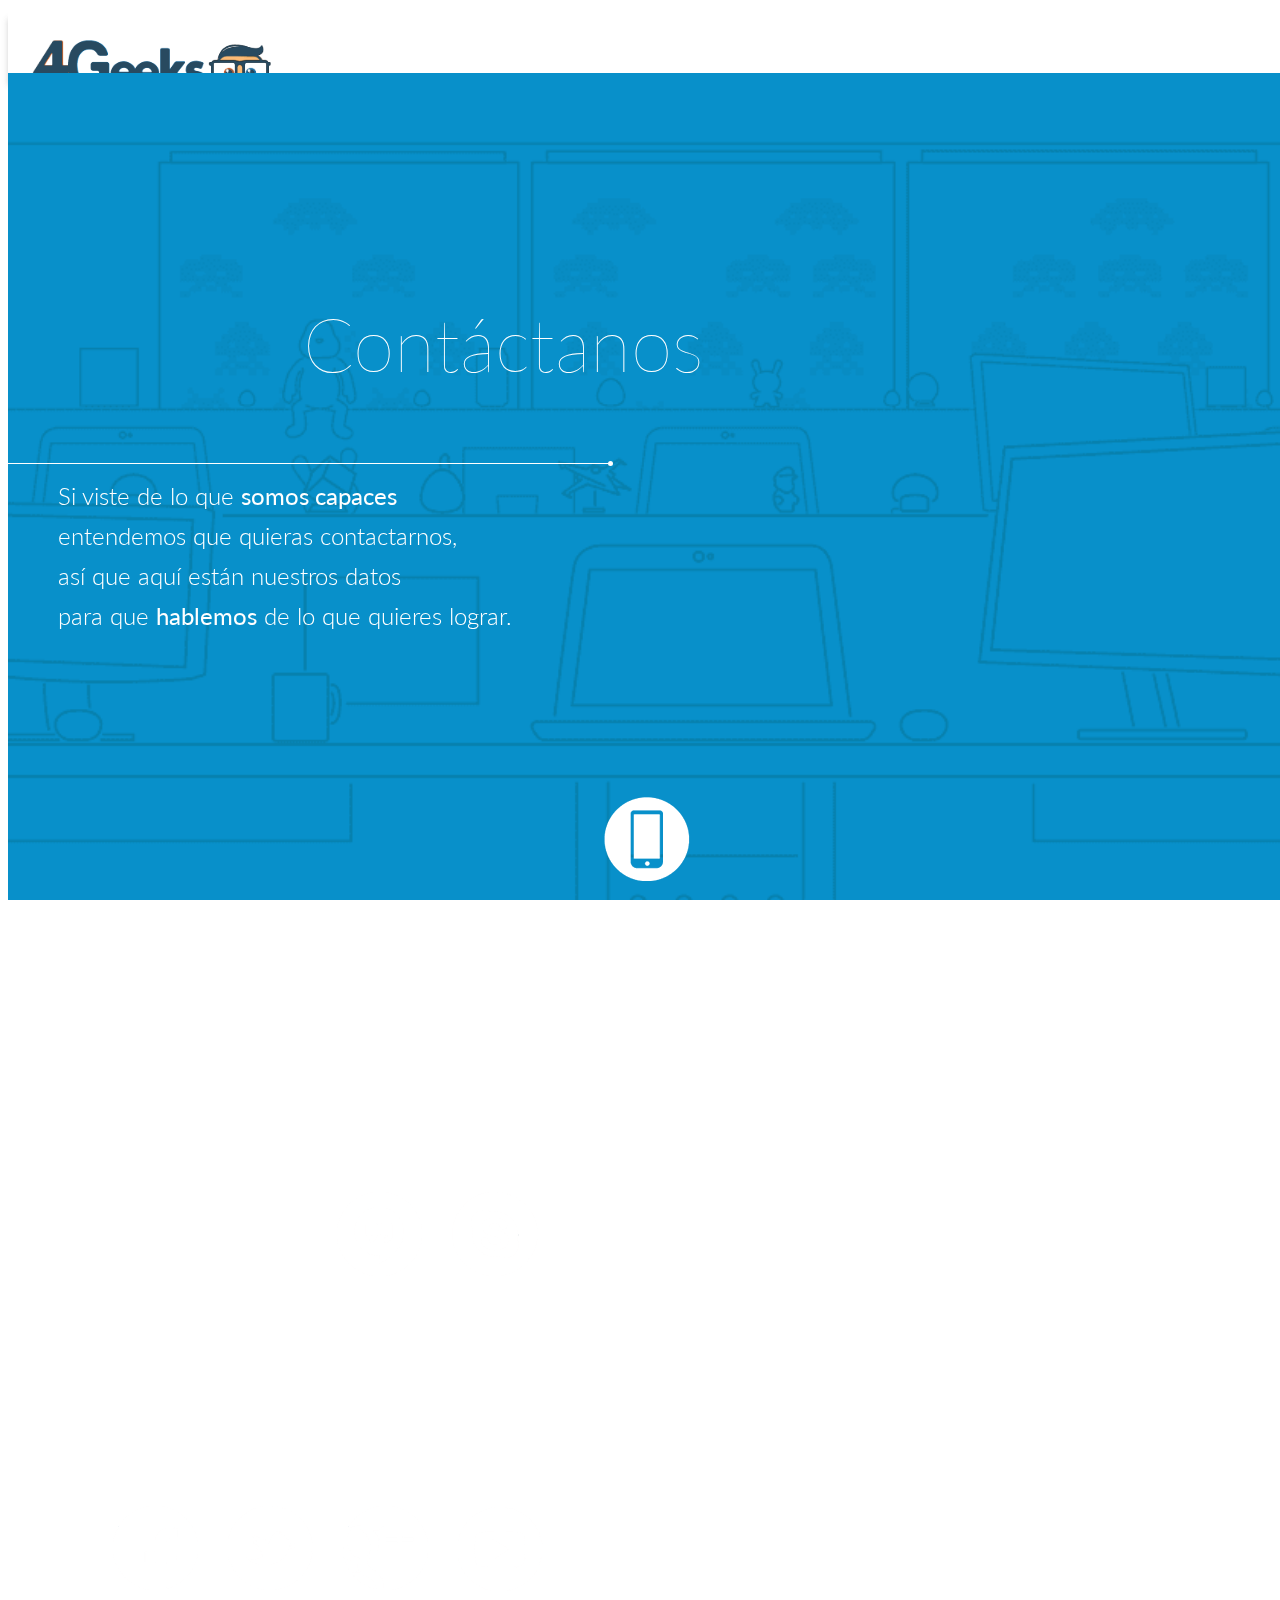
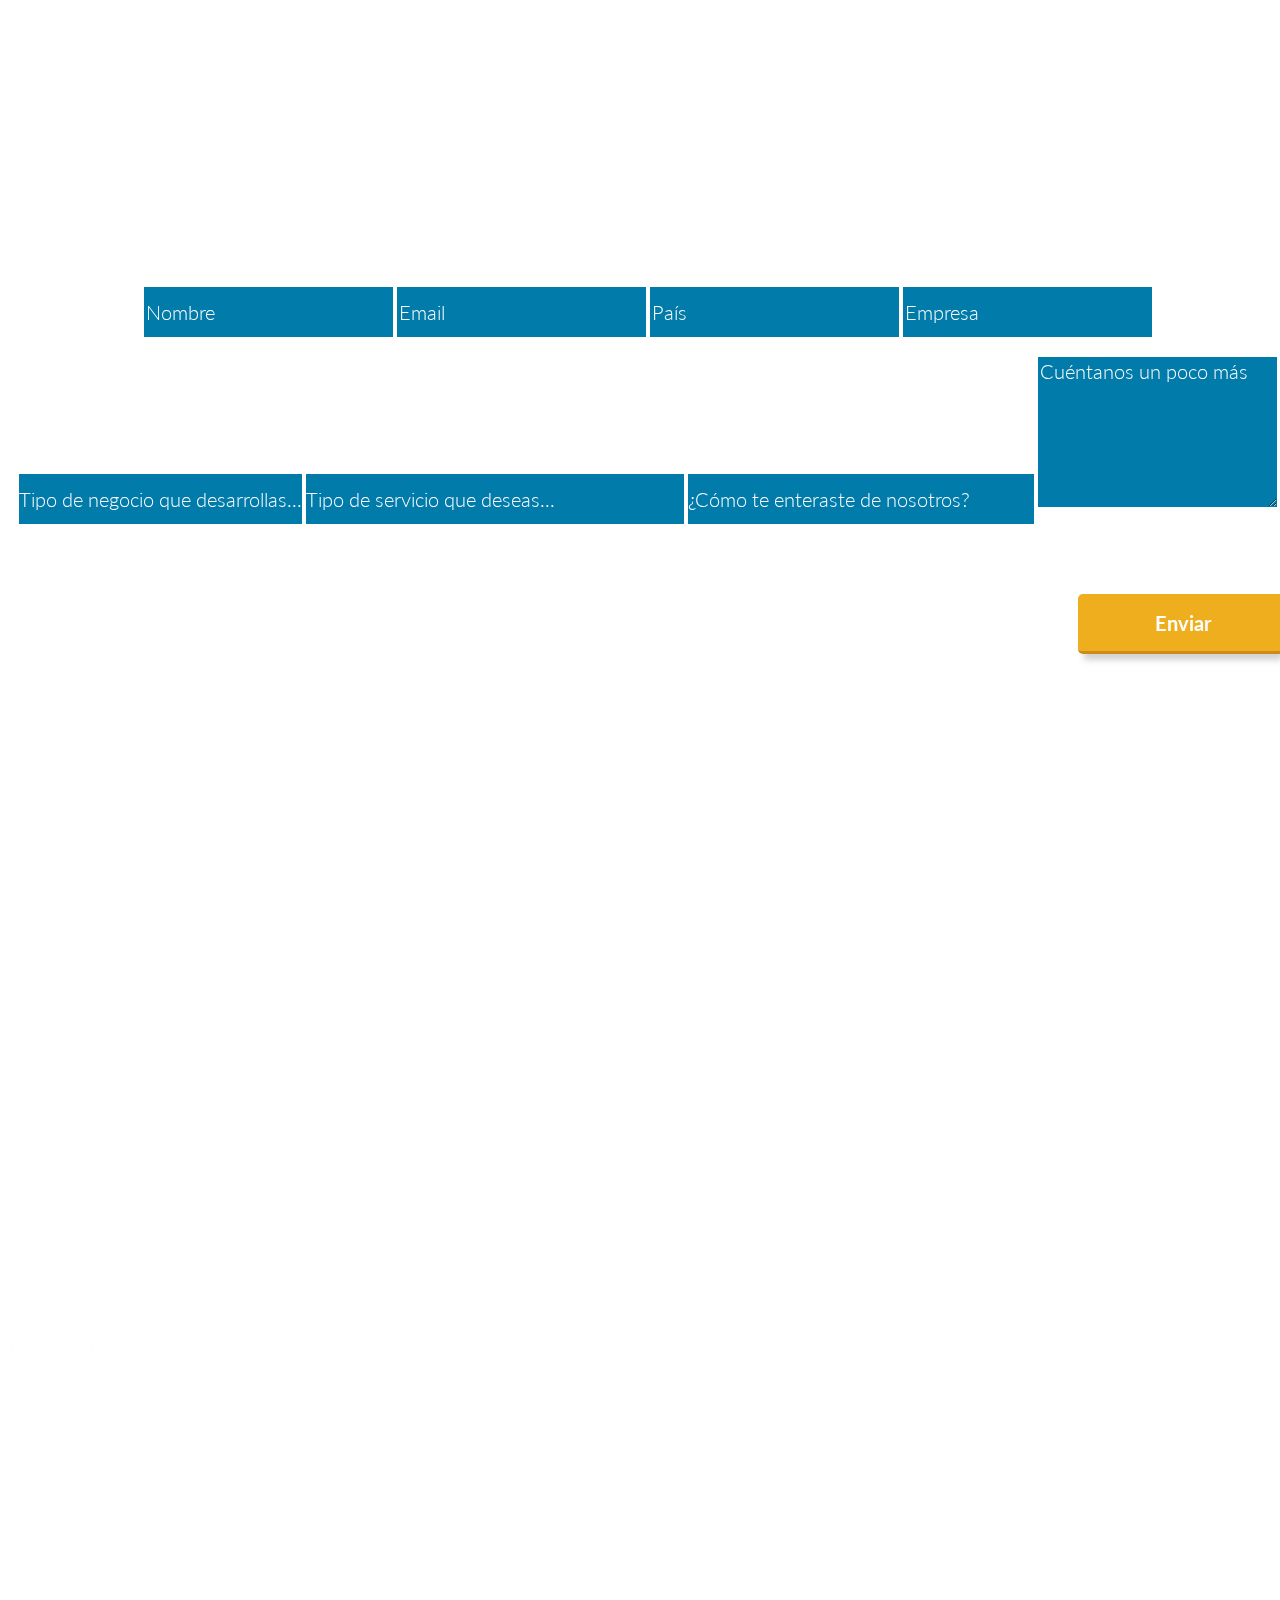
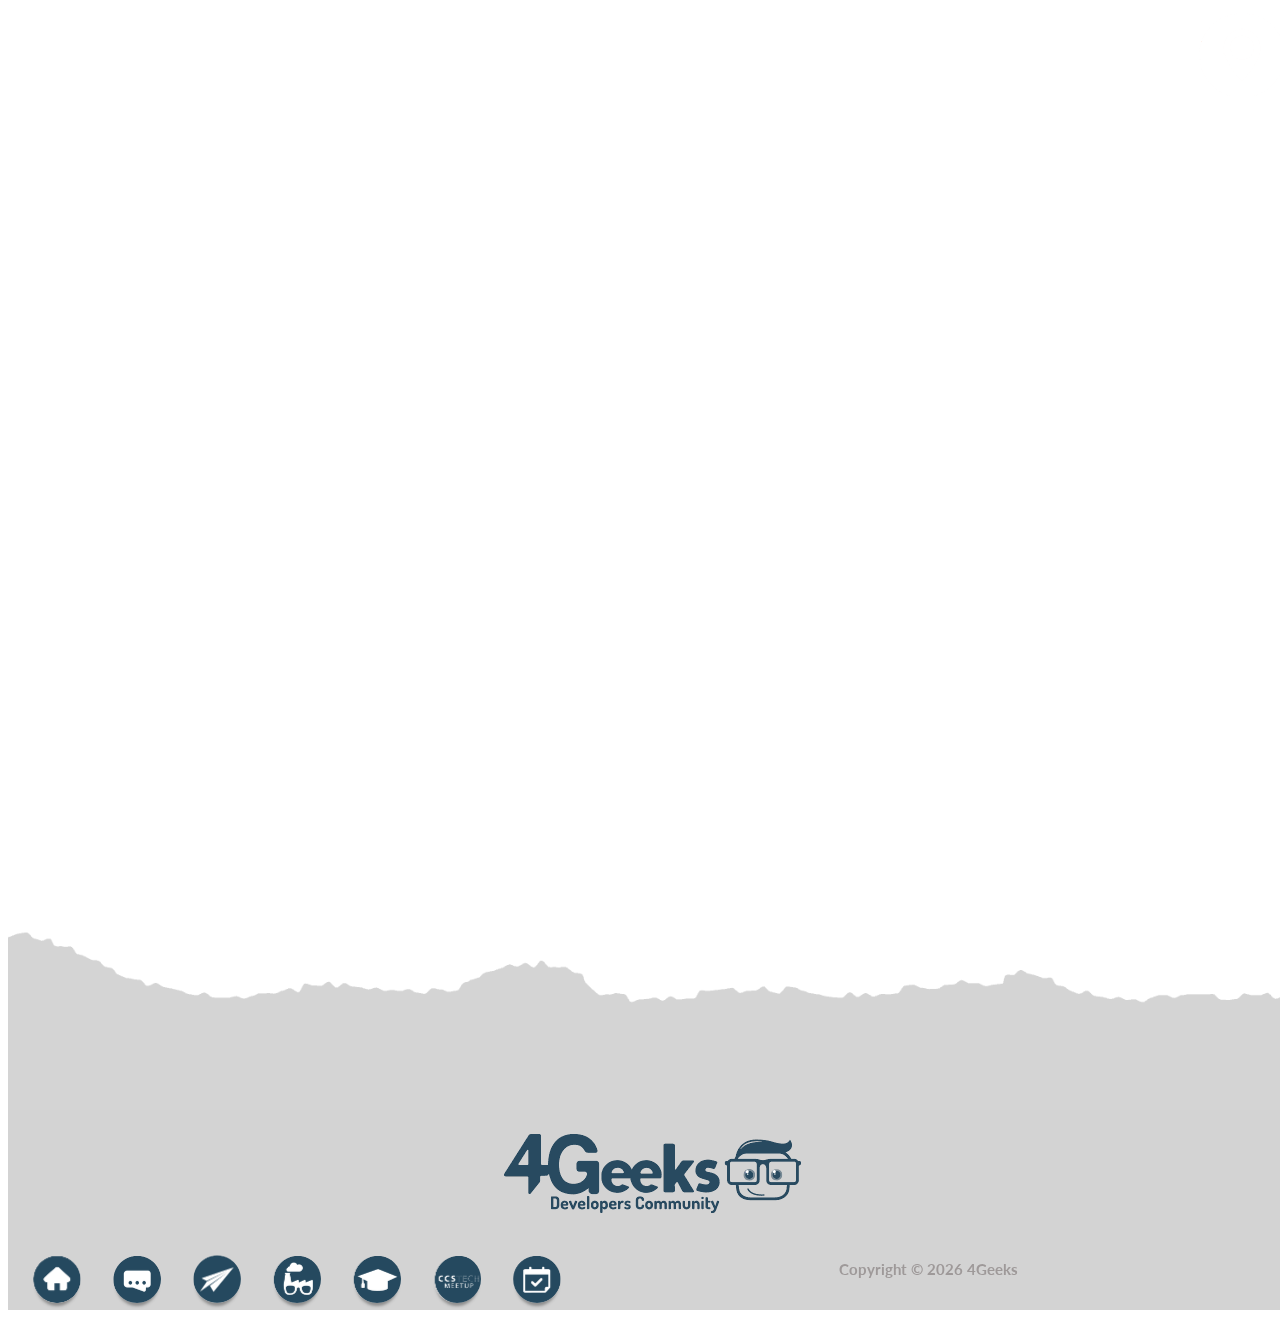
==== commit ad6619f6: "Modificaciones en el landing (Imagenes) Modificaciones en la presentacion y en las infografias Vista" ====
--- a/contactanos.html
+++ b/contactanos.html
@@ -30,17 +30,19 @@
   <link rel="shortcut icon" href="./images/icon.ico">
   <link href="./bootstrap/css/bootstrap.css" rel="stylesheet">
   <link href="./css/geeky.css" rel="stylesheet">
-  <link href='http://fonts.googleapis.com/css?family=Lato:100,300,400,700,900' rel='stylesheet' type='text/css'>8
+  <link href='http://fonts.googleapis.com/css?family=Lato:100,300,400,700,900' rel='stylesheet' type='text/css'>
   <script type="text/javascript"   src="./js/jquery.js"></script>
 </head>
 <body>
   <div class="navbar navbar-default navbar-fixed-top" id="navbar-top" role="navigation">
-    <div class="navbar-brand" id="logo-bar-top">
-      <div id="logo-bar-image-static"  data-0="opacity:1;" data-800="opacity: 0;">
-      </div>
-      <div id="logo-bar-image" data-0="opacity: 0;" data-700="opacity: 1;">
-      </div>
-    </div>
+    <a href="./index.html#section-4geeks">
+      <div class="navbar-brand" id="logo-bar-top">
+        <div id="logo-bar-image-static"  data-0="opacity:1;" data-800="opacity: 0;">
+        </div>
+        <div id="logo-bar-image" data-0="opacity: 0;" data-700="opacity: 1;">
+        </div>
+      </div>
+    </a>
     <div class="container-fluid">
       <div class="collapse navbar-collapse" id="navbar-links">
         <ul class="nav nav-justified">
@@ -232,7 +234,7 @@
 <div class="row">
   <div id="div-footer2">
   </div>
-  <div style=" width:100%;">
+  <div style=" width:100%; overflow-y:hidden">
     <div style="background:#d3d3d3; height:200px">
       <div class="row">
         <div class="col-md-offset-1 col-md-3">
@@ -263,7 +265,7 @@
                 </div>
               </div>
             </a>
-            <a href="http://geeksfactory.4geeks.co">
+            <a href="./geeksfactory.html">
               <div class="sidesview-bottom">
                 <div class="sides-bottom">
                   <div id="factoryFooter" class="side-bottom-front"></div>
--- a/css/geeky.css
+++ b/css/geeky.css
@@ -5,7 +5,9 @@
 	width:100%;
 	overflow-x:hidden;
 }
-
+a:hover{
+	text-decoration: none !important;
+}
 .carousel-p{
 	font-weight:400;
 	font-size:25px;
@@ -108,6 +110,33 @@
 	border-bottom-style:none;
 	box-shadow:none;
 }
+.yellow-button-alt{
+	width:300px;
+	height:60px;
+	background-color:#efae1d;
+	color:white;
+	text-align:center;
+	border-radius: 5px;
+	font-size:1.125em;
+	box-shadow: 0 12px 6px -6px rgba(75,75,75,0.25);
+	border-color:#ce8B1a;
+	border-with: 3px;
+	border-bottom-style:solid;
+
+	float:right;
+	padding-top:7px;
+	padding-bottom:7px;
+	margin-right:75px;
+	font-weight:400;
+	z-index:20;
+}
+.yellow-button-alt:hover{
+	border-color:#ce8B1a;
+	border-with: 3px;
+	border-top-style:solid;
+	border-bottom-style:none;
+	box-shadow:none;
+}
 .one-line{
 	line-height:2;
 	font-size:20px;
@@ -286,12 +315,12 @@
 	background: url(../images/capa_principal.png) no-repeat  bottom;
 	background-attachment: relative;
 	background-size:cover;
-	height:225px;
+	height:300px;
 	width:100%;
 	color:#FFF;
 	z-index:10;
 	position:absolute;
-	bottom:-10px;
+	bottom:-135px;
 }
 #div-reunion-back{
 	background: url(../images/reunion3.png) no-repeat top;
@@ -310,8 +339,8 @@
 	bottom:100px;
 }
 #div-reunion-front{
-	background: url(../images/reunion1.png) no-repeat top;
-	background-size:cover;
+	background: url(../images/reunion1.png) no-repeat bottom;
+	background-size:contain;
 	min-height:625px;
 	width:100%;
 	position:absolute;
@@ -527,7 +556,7 @@
 	bottom:-50px;
 }
 #ciudad-front{
-	background: url(../images/ciudad_front.png) no-repeat top;
+	background: url(../images/ciudad_front.png) no-repeat bottom;
 	background-size:cover;
 	position:absolute;
 	width:100%;
@@ -852,6 +881,13 @@
 	   -webkit-transform-origin:  50% 50%;
 	   -webkit-transition:all .5s;
 	   transition:all .5s;
+
+	}
+	.links:hover, .links-bottom:hover{
+		text-decoration:none !important;
+	}
+	a div .links-bottom:hover, a div .links-front:hover{
+		text-decoration:none !important;
 	}
 	/* Cara del cubo */
 	@media (min-width:1055px){
@@ -1712,11 +1748,11 @@
 		font-size:43px !important;
 	}
 	#meetup-text3{
-		font-size:49px !important;
+		font-size:48px !important;
 		line-height:40px !important;
 	}
 	#meetup-text4{
-		font-size:28px !important;
+		font-size:25px !important;
 	}
 	#meetup-text5{
 	}
@@ -1746,7 +1782,7 @@
 		padding-left:5px;
 	}
 	#meetup-text16{
-		font-size:57px !important;
+		font-size:54px !important;
 	}
 	#meetup-text17{
 		font-size: 120px !important;
@@ -1802,22 +1838,22 @@
 		width:450px !important;
 	}
 	#meetup-text1, #typed-cursor{
-		font-size:54px !important;
+		font-size:51px !important;
 	}
 	#meetup-text2{
 		font-size:43px !important;
 	}
 	#meetup-text3{
+		font-size:49px !important;
+		line-height:40px !important;
+	}
+	#meetup-text4{
+		font-size:25px !important;
+	}
+	#meetup-text5{
+	}
+	#meetup-text6{
 		font-size:53px !important;
-		line-height:40px !important;
-	}
-	#meetup-text4{
-		font-size:27px !important;
-	}
-	#meetup-text5{
-	}
-	#meetup-text6{
-		font-size:56px !important;
 	}
 	
 	#meetup-text11{
@@ -1833,26 +1869,26 @@
 		line-height:90px !important;
 	}
 	#meetup-text14{
+		font-size:55px !important;
+		line-height:70px !important;
+	}
+	#meetup-text15{
 		font-size:60px !important;
 		line-height:70px !important;
 	}
-	#meetup-text15{
-		font-size:64px !important;
-		line-height:70px !important;
-	}
 	#meetup-text16{
-		font-size:60px !important;
+		font-size:57px !important;
 	}
 	#meetup-text17{
-		font-size: 133px !important;
+		font-size: 124px !important;
 		line-height:100px !important;
 	}
 	#meetup-text18{
-		font-size:124px !important;
+		font-size:114px !important;
 		line-height:35px !important;
 	}
 	#meetup-text19{
-		font-size:68px !important;
+		font-size:62px !important;
 		line-height:90px !important;
 	}
 
@@ -2240,7 +2276,6 @@
 	width:100%;
 	min-height:245px;
 }
-
 .sidesview-bottom{	
 	float:left;
 	margin:0px;
@@ -2277,19 +2312,21 @@
 	transition:all .5s;
 }
 .sides-bottom:hover{
-   -moz-transform: rotateY(90deg);
+   -moz-transform: rotateX(90deg);
    -moz-transform-origin: 50% 50%;
    -moz-transition: all .5s;
    -o-transform: rotateX(90deg);
    -o-transform-origin: 50% 50%;
    -o-transition: all .5s;
-    -ms-transform: rotateX(90deg);
+   -ms-transform: rotateX(90deg);
    -ms-transform-origin: 50% 50%;
    -ms-transition: all .5s;
    -webkit-transform: rotateX(90deg);
    -webkit-transform-origin:  50% 50%;
    -webkit-transition:all .5s;
    transition:all .5s;
+   transform: rotateX(90deg);
+   transform-origin: 50% 50%;
 }
 /* Cara del cubo */
 /* Cara frontal */
@@ -2299,9 +2336,10 @@
 	border-radius:100%;
 	margin-bottom:10px;
 	box-shadow: 0 12px 6px -6px rgba(75,75,75,0.5);
-	-o-transform: translateZ(-75px) translateX(60px);
-	-ms-transform: translateZ(-75px) translateX(60px);
-   -webkit-transform: translateX(10px) translateZ(75px) translateY(-10px);
+	-o-transform: translateX(10px) translateZ(75px) translateY(-10px);
+	-ms-transform: translateX(10px) translateZ(75px) translateY(-10px);
+	
+    -webkit-transform: translateX(10px) translateZ(75px) translateY(-10px);
 }
 /* Cara lateral */
 .side-bottom-bottom{
@@ -2310,94 +2348,95 @@
 	border-radius:100%;
 	margin-bottom:10px;
 	box-shadow: 0 12px 6px -6px rgba(75,75,75,0.5);
-		-o-transform: rotateY(-90deg) translateY(-100px) translateZ(70px) translateX(-290px);
-		-ms-transform:rotateY(-90deg) translateY(-100px) translateZ(70px) translateX(-290px);
+		-o-transform: rotateX(-90deg) translateY(-30px) translateX(10px) translateZ(-50px);
+		-ms-transform: rotateX(-90deg) translateY(-30px) translateX(10px) translateZ(-50px);
+
    -webkit-transform: rotateX(-90deg) translateY(-30px) translateX(10px) translateZ(-50px);
 }
 #homeFooter{
 	background:url("../images/sprites-small.png") -513px -639px;
 	zoom:0.5;
-	-moz-transform: translateZ(-65px) translateX(0px) scale(0.5);
+	-moz-transform: translateX(10px) translateZ(75px) translateY(-10px) scale(0.5);
 	-moz-transform-origin:0px 0px;
 
 }
 #homeFooterBottom{
 	background:url("../images/sprites-small.png") -635px -635px;
 	zoom:0.5;
-	-moz-transform: translateZ(-65px) translateX(0px) scale(0.5);
+	-moz-transform: rotateX(-90deg) translateY(-40px) translateX(10px) translateZ(-50px) scale(0.5);
 	-moz-transform-origin:0px 0px;
 }
 #redesFooter{
 	background:url("../images/sprites-small.png") -24px -132px;
 	zoom:0.5;
-	-moz-transform: translateZ(-65px) translateX(0px) scale(0.5);
+	-moz-transform: translateX(10px) translateZ(75px) translateY(-10px) scale(0.5);
 	-moz-transform-origin:0px 0px;
 }
 #redesFooterBottom{
 	background:url("../images/sprites-small.png") -24px -765px;
 	zoom:0.5;
-	-moz-transform: translateZ(-65px) translateX(0px) scale(0.5);
+	-moz-transform: rotateX(-90deg) translateY(-40px) translateX(10px) translateZ(-50px) scale(0.5);
 	-moz-transform-origin:0px 0px;
 }
 #cartaFooter{
 	background:url("../images/sprites-small.png") -146px -133px;
 	zoom:0.5;
-	-moz-transform: translateZ(-65px) translateX(0px) scale(0.5);
+	-moz-transform: translateX(10px) translateZ(75px) translateY(-10px) scale(0.5);
 	-moz-transform-origin:0px 0px;
 }
 #cartaFooterBottom{
 	background:url("../images/sprites-small.png") -147px -765px;
 	zoom:0.5;
-	-moz-transform: translateZ(-60px) translateX(0px) scale(0.5);
+	-moz-transform: rotateX(-90deg) translateY(-40px) translateX(10px) translateZ(-50px) scale(0.5);
 	-moz-transform-origin:0px 0px;
 }
 #factoryFooter{
 	background:url("../images/sprites-small.png") -268px -132px;
 	zoom:0.5;
-	-moz-transform: translateZ(-65px) translateX(0px) scale(0.5);
+	-moz-transform: translateX(10px) translateZ(75px) translateY(-10px) scale(0.5);
 	-moz-transform-origin:0px 0px;
 }
 #factoryFooterBottom{
 	background:url("../images/sprites-small.png") -268px -765px;
 	zoom:0.5;
-	-moz-transform: translateZ(-65px) translateX(0px) scale(0.5);
+	-moz-transform: rotateX(-90deg) translateY(-40px) translateX(10px) translateZ(-50px) scale(0.5);
 	-moz-transform-origin:0px 0px;
 }
 #formacionFooter{
 	background:url("../images/sprites-small.png") -390px -132px;
 	zoom:0.5;
-	-moz-transform: translateZ(-65px) translateX(0px) scale(0.5);
+	-moz-transform: translateX(10px) translateZ(75px) translateY(-10px) scale(0.5);
 	-moz-transform-origin:0px 0px;
 }
 #formacionFooterBottom{
 	background:url("../images/sprites-small.png") -390px -765px;
 	zoom:0.5;
-	-moz-transform: translateZ(-65px) translateX(0px) scale(0.5);
+	-moz-transform: rotateX(-90deg) translateY(-40px) translateX(10px) translateZ(-50px) scale(0.5);
 	-moz-transform-origin:0px 0px;
 }
 
 #meetupFooter{
 	background:url("../images/sprites-small.png") -510px -132px;
 	zoom:0.5;
-	-moz-transform: translateZ(-65px) translateX(0px) scale(0.5);
+	-moz-transform: translateX(10px) translateZ(75px) translateY(-10px) scale(0.5);
 	-moz-transform-origin:0px 0px;	
 }
 #meetupFooterBottom{
 	background:url("../images/sprites-small.png") -510px -765px;
 	zoom:0.5;
-	-moz-transform: translateZ(-65px) translateX(0px) scale(0.5);
+	-moz-transform: rotateX(-90deg) translateY(-40px) translateX(10px) translateZ(-50px) scale(0.5);
 	-moz-transform-origin:0px 0px;	
 }
 #workshopsFooter{
 	background:url("../images/sprites-small.png") -637px -132px;
 	zoom:0.5;
-	-moz-transform: translateZ(-65px) translateX(0px) scale(0.5);
+	-moz-transform: translateX(10px) translateZ(75px) translateY(-10px) scale(0.5);
 	-moz-transform-origin:0px 0px;
 }
 #workshopsFooterBottom{
-	background:url("../images/sprites-small.png") -637px -765px;
+	background:url("../images/sprites-small.png") -635px -767px;
 	zoom:0.5;
-	-moz-transform: translateZ(-65px) translateX(0px) scale(0.5);
+	-moz-transform: rotateX(-90deg) translateY(-40px) translateX(10px) translateZ(-50px) scale(0.5);
 	-moz-transform-origin:0px 0px;
 }
 .geeky-container{
@@ -2690,4 +2729,143 @@
 }
 .row{
 	margin:0;
+}
+.imgMeetup{
+	margin-bottom:-15px;
+	margin-top:50px;
+}
+#engranaje1, #engranaje3{
+	position:absolute;
+	-webkit-animation: rollcw 10s;
+    -webkit-transition-property: -webkit-transform;
+    -webkit-transition-duration: 1s;
+    -webkit-animation-timing-function: linear;
+    -webkit-animation-iteration-count:infinite;
+	-moz-animation: rollcw 10s;
+    -moz-transition-property: -moz-transform;
+    -moz-transition-duration: 1s;
+    -moz-animation-timing-function: linear;
+    -moz-animation-iteration-count:infinite;
+    -ms-animation: rollcw 10s;
+    -ms-transition-property: -ms-transform;
+    -ms-transition-duration: 1s;
+    -ms-animation-timing-function: linear;
+    -ms-animation-iteration-count:infinite;
+    animation: rollcw 10s;
+    transition-property: transform;
+    transition-duration: 1s;
+    animation-timing-function: linear;
+    animation-iteration-count:infinite;
+}
+#engranaje2, #engranaje4{
+	position:absolute;
+	-webkit-animation: rollccw 3.5s;
+    -webkit-transition-property: -webkit-transform;
+    -webkit-transition-duration: 1s;
+    -webkit-animation-timing-function: linear;
+    -webkit-animation-iteration-count:infinite;
+    -moz-animation: rollccw 3.5s;
+    -moz-transition-property: -moz-transform;
+    -moz-transition-duration: 1s;
+    -moz-animation-timing-function: linear;
+    -moz-animation-iteration-count:infinite;
+    -ms-animation: rollccw 3.5s;
+    -ms-transition-property: -ms-transform;
+    -ms-transition-duration: 1s;
+    -ms-animation-timing-function: linear;
+    -ms-animation-iteration-count:infinite;
+    animation: rollccw 3.5s;
+    transition-property: transform;
+    transition-duration: 1s;
+    animation-timing-function: linear;
+    animation-iteration-count:infinite;
+}
+
+@-webkit-keyframes rollcw{
+	0%{
+		-webkit-transform: rotate(0deg);
+	}
+	100%{
+		-webkit-transform: rotate(360deg);
+	}
+}
+@-webkit-keyframes rollccw{
+	0%{
+		-webkit-transform: rotate(0deg);
+	}
+	100%{
+		-webkit-transform: rotate(-360deg);
+	}
+}
+@-moz-keyframes rollcw{
+	0%{
+		-moz-transform: rotate(0deg);
+		transform: rotate(0deg);
+	}
+	100%{
+		-moz-transform: rotate(360deg);
+		transform: rotate(360deg);
+	}
+}
+@-moz-keyframes rollccw{
+	0%{
+		-moz-transform: rotate(0deg);
+	}
+	100%{
+		-moz-transform: rotate(-360deg);
+	}
+}
+@-ms-keyframes rollcw{
+	0%{
+		-webkit-transform: rotate(0deg);
+	}
+	100%{
+		-webkit-transform: rotate(360deg);
+	}
+}
+@-ms-keyframes rollccw{
+	0%{
+		-webkit-transform: rotate(0deg);
+	}
+	100%{
+		-webkit-transform: rotate(-360deg);
+	}
+}
+@keyframes rollcw{
+	0%{
+		-webkit-transform: rotate(0deg);
+	}
+	100%{
+		-webkit-transform: rotate(360deg);
+	}
+}
+@keyframes rollccw{
+	0%{
+		-webkit-transform: rotate(0deg);
+	}
+	100%{
+		-webkit-transform: rotate(-360deg);
+	}
+}
+#engranaje1{
+	left:40%;
+	top:0%;
+}
+#engranaje2{
+	left:16%;
+	margin-top:14%;
+}
+#engranaje3{
+	left:32%;
+	margin-top:37%;
+}
+#engranaje4{
+	left:50%;
+	margin-top:58%;
+}
+
+#rigo-manifiesto{
+	/*margin-top:70%;*/
+	margin-top:25%;
+	margin-left:10%;
 }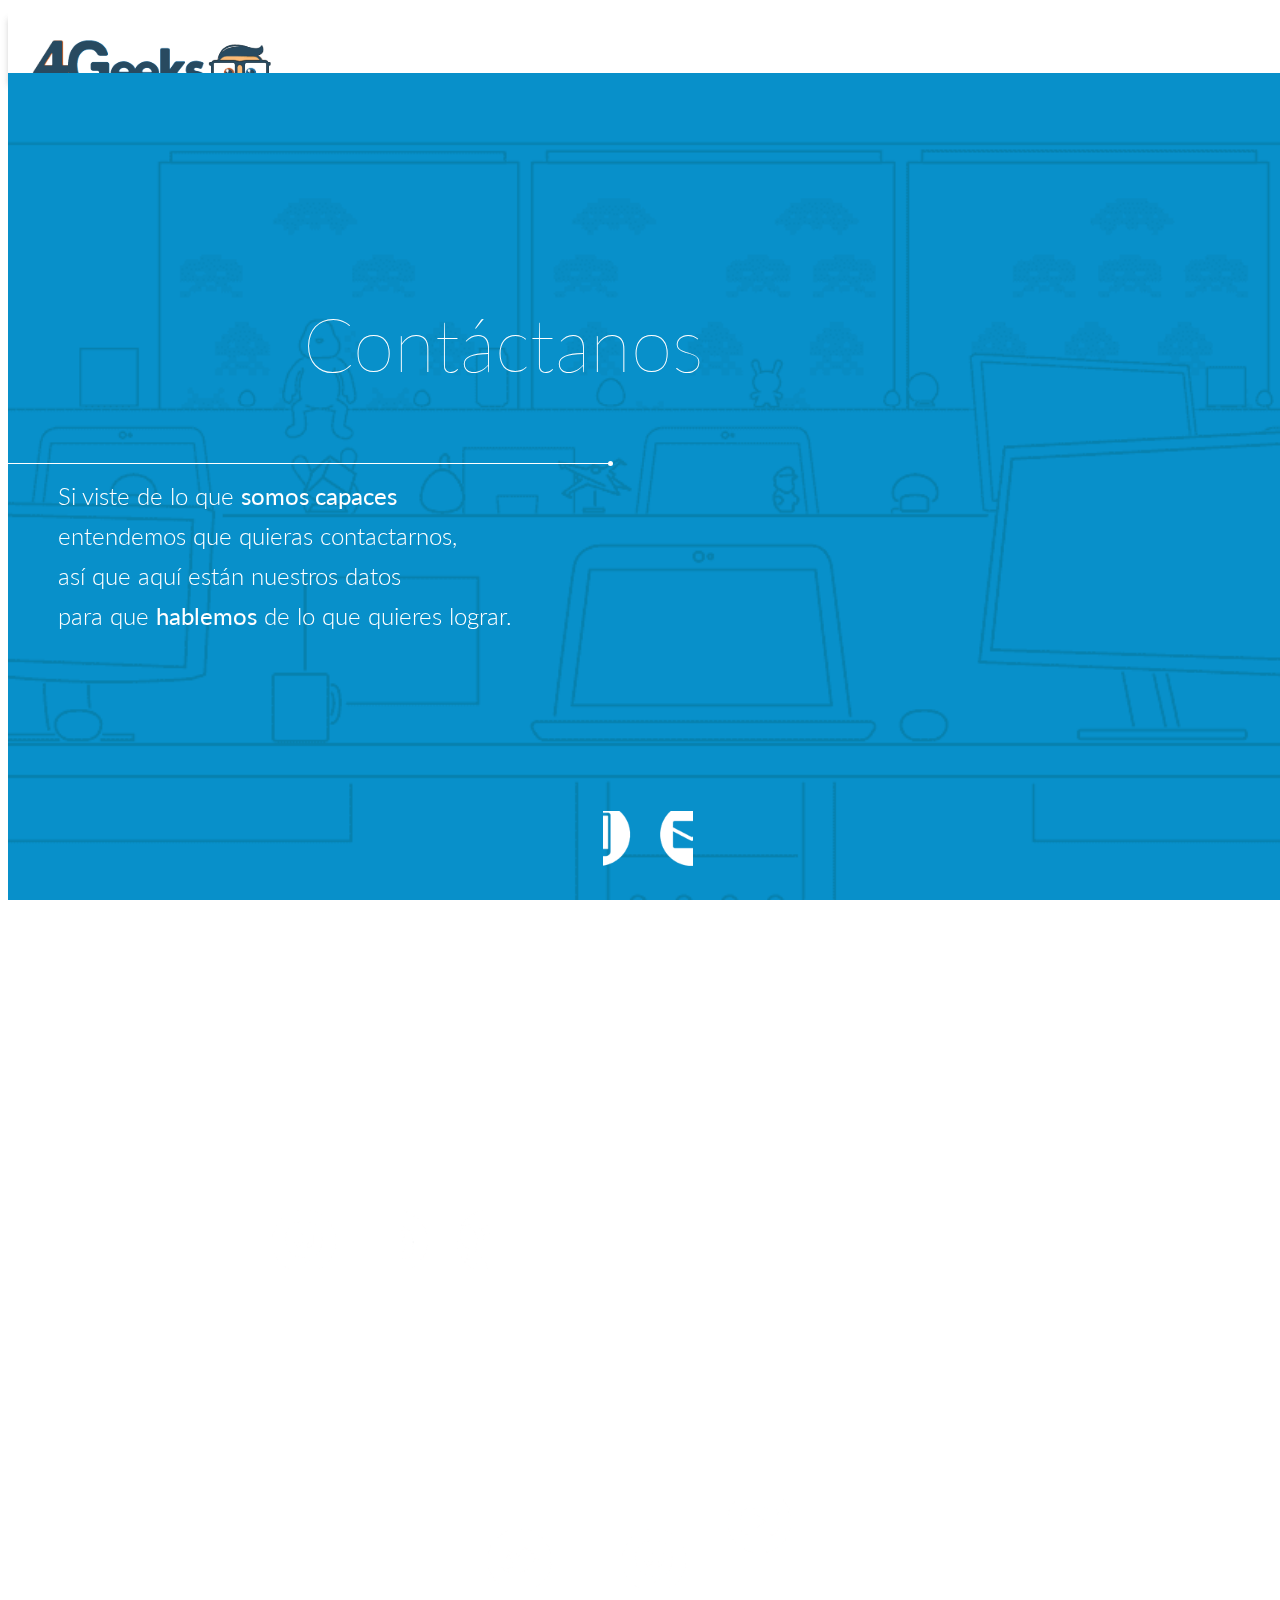
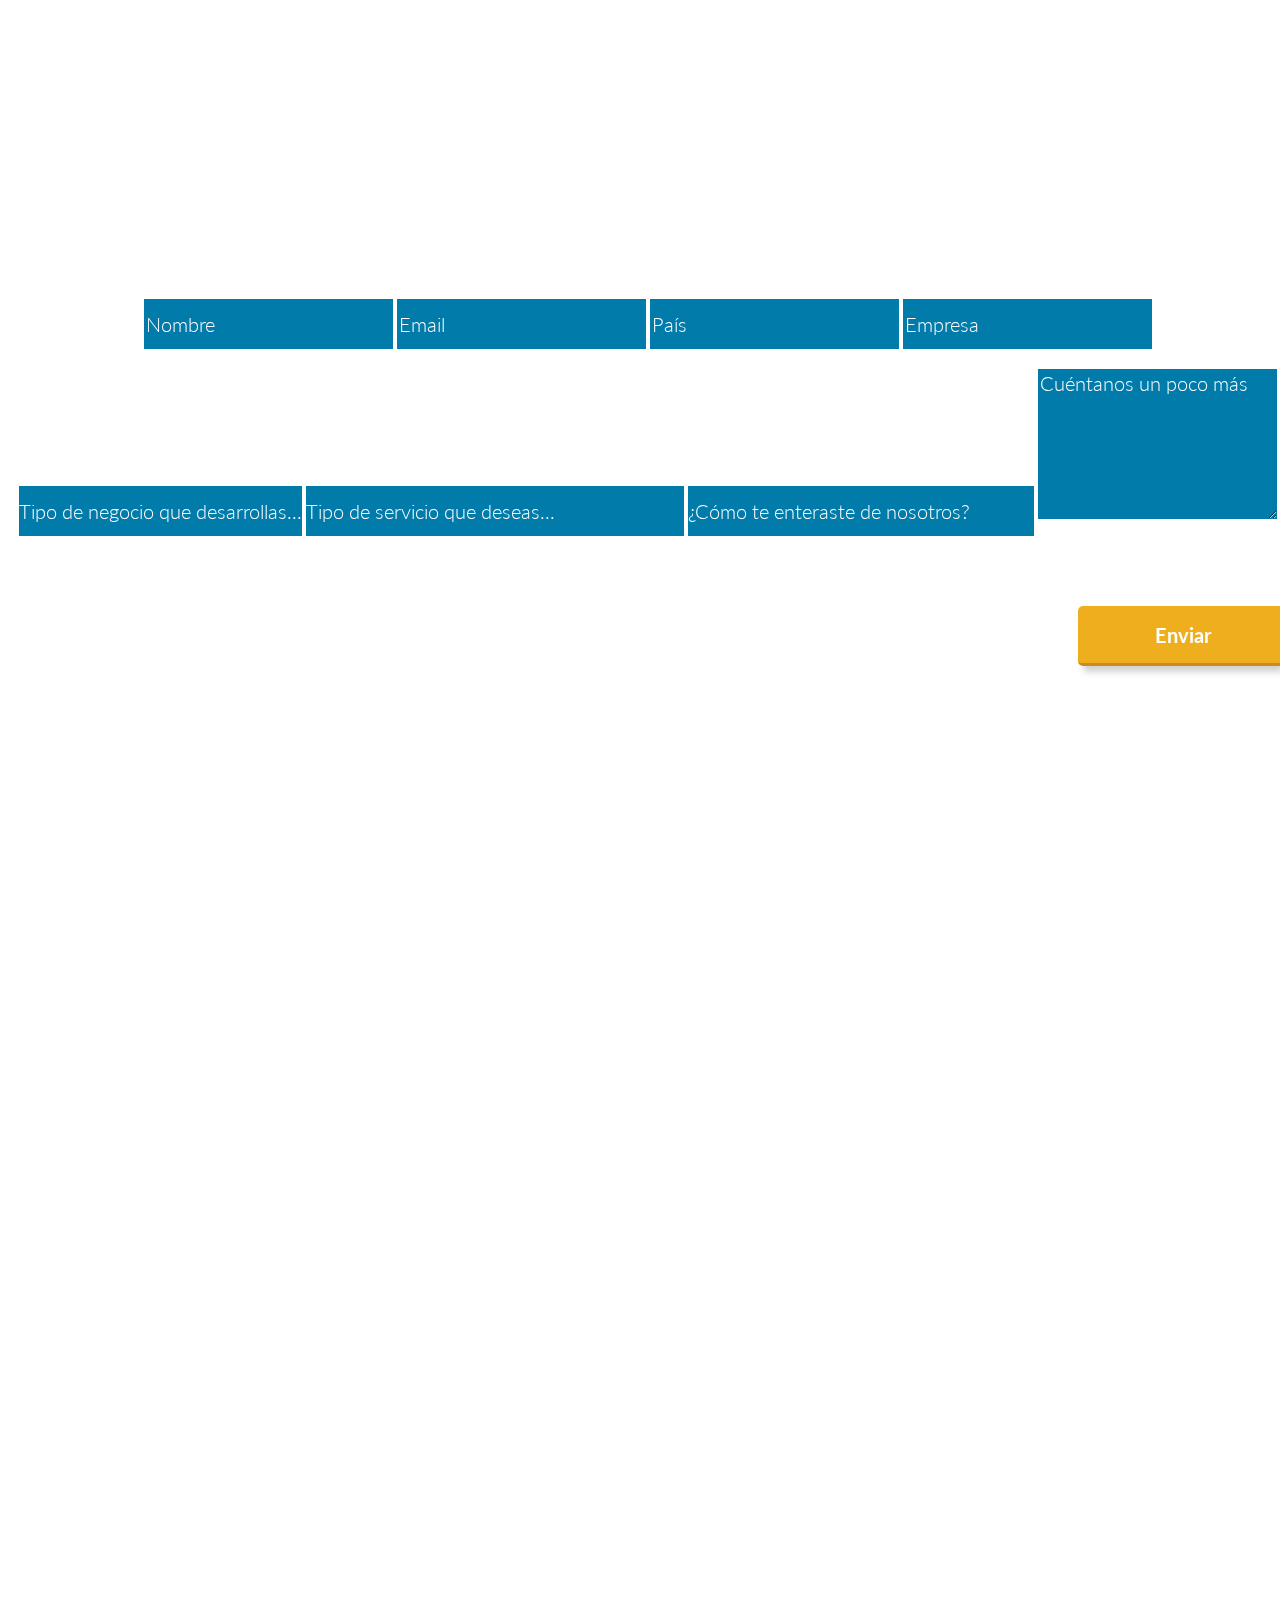
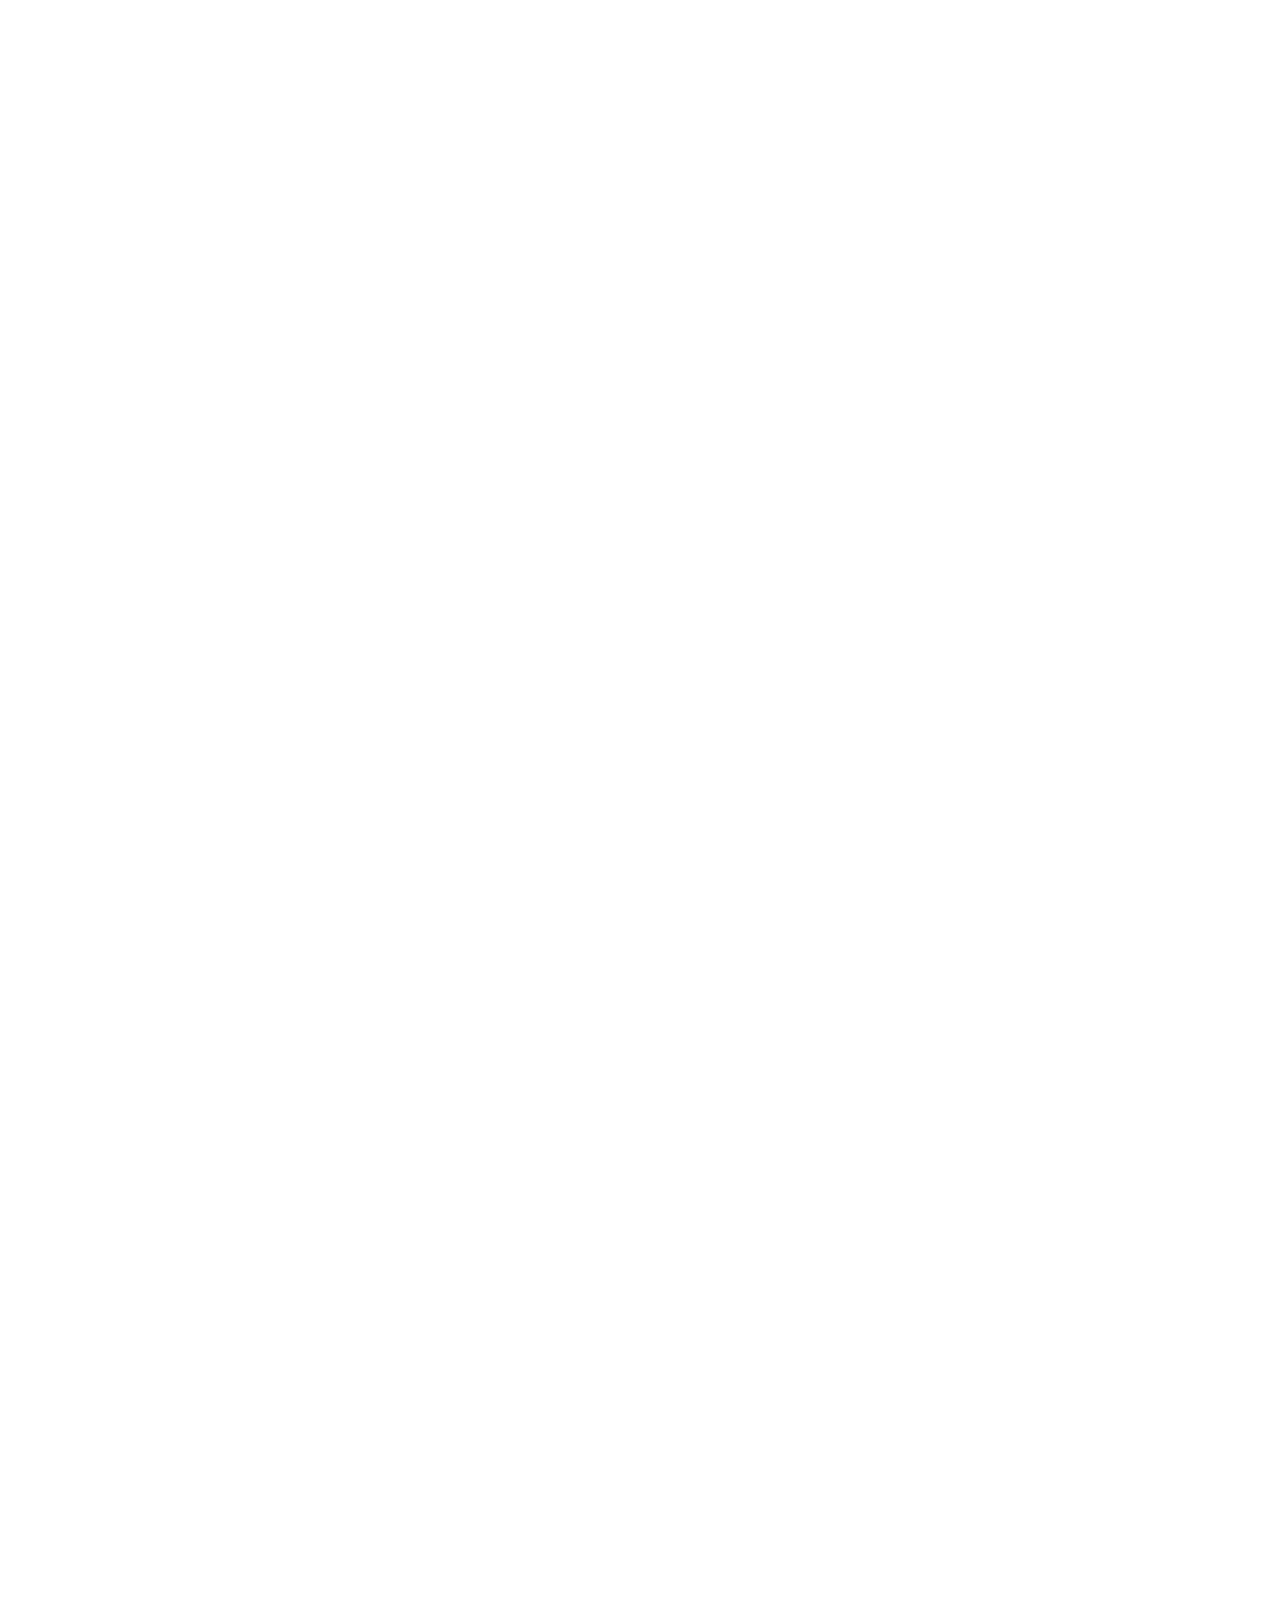
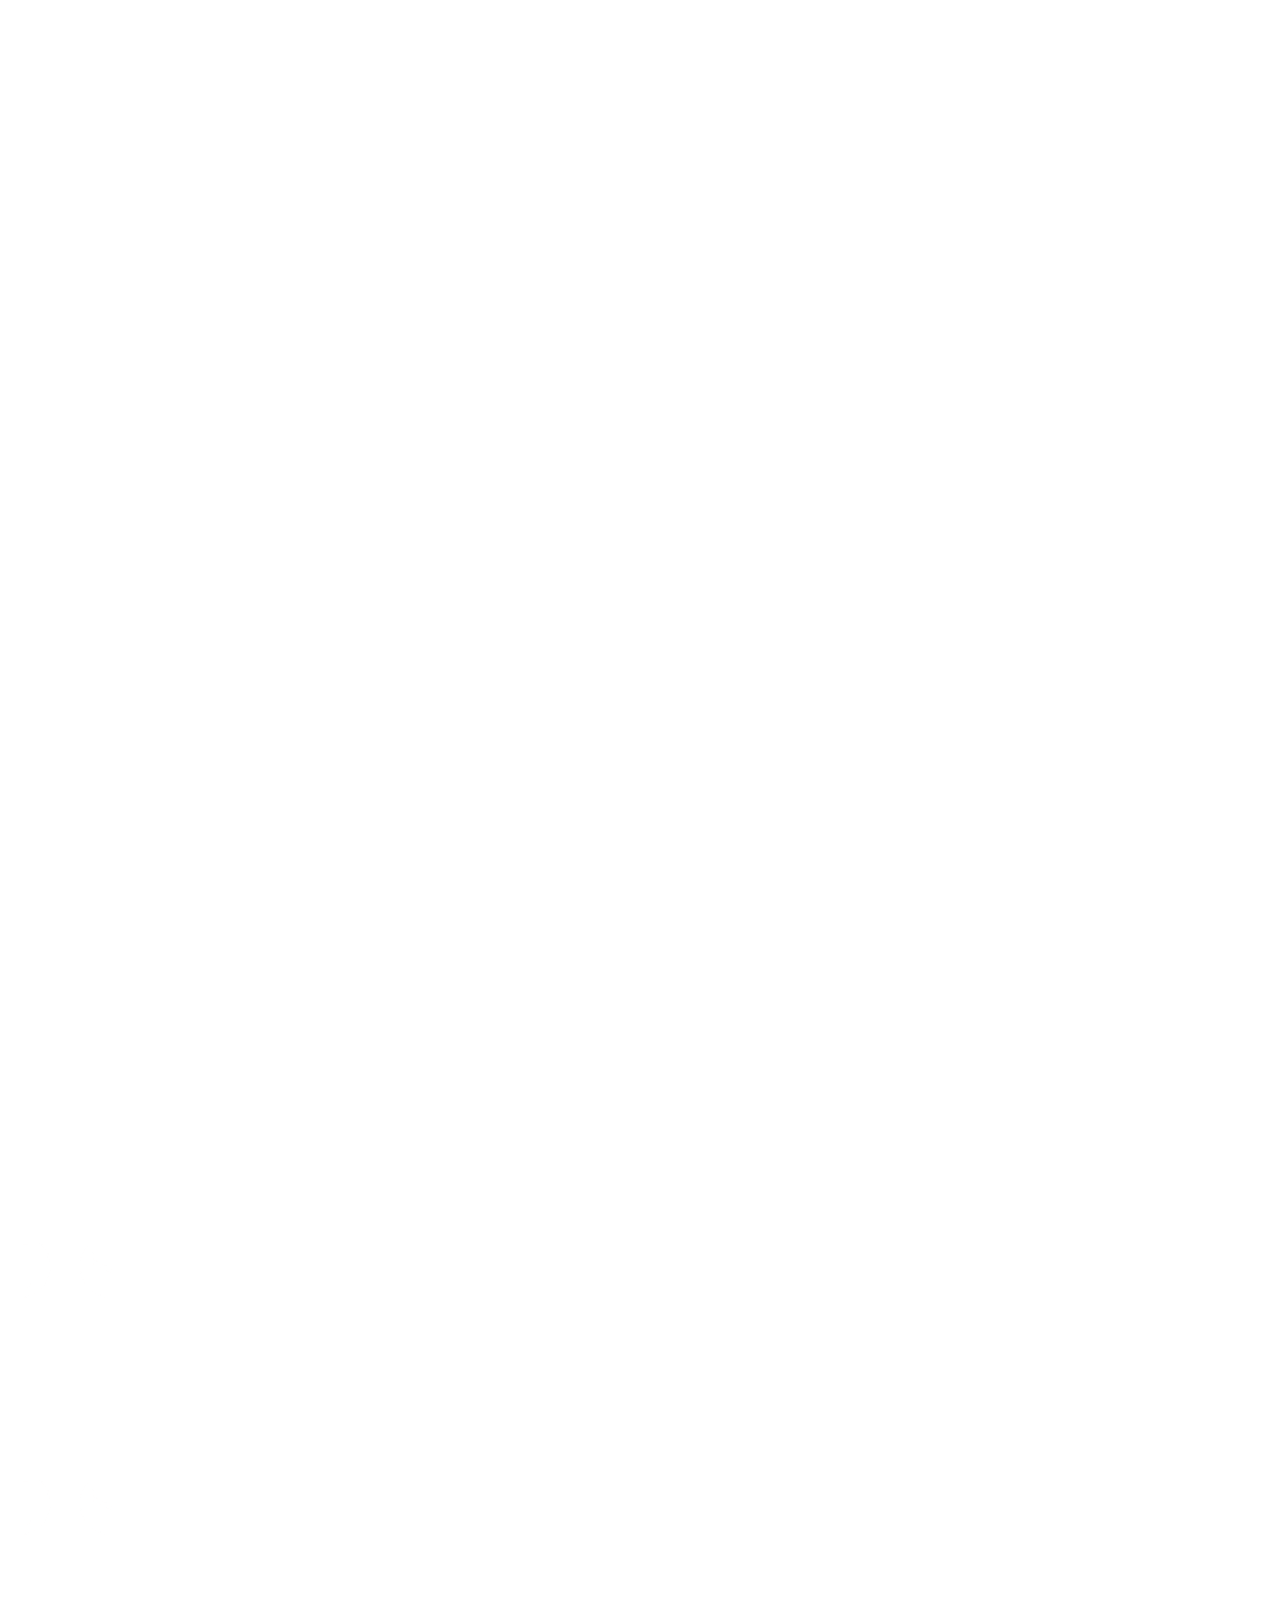
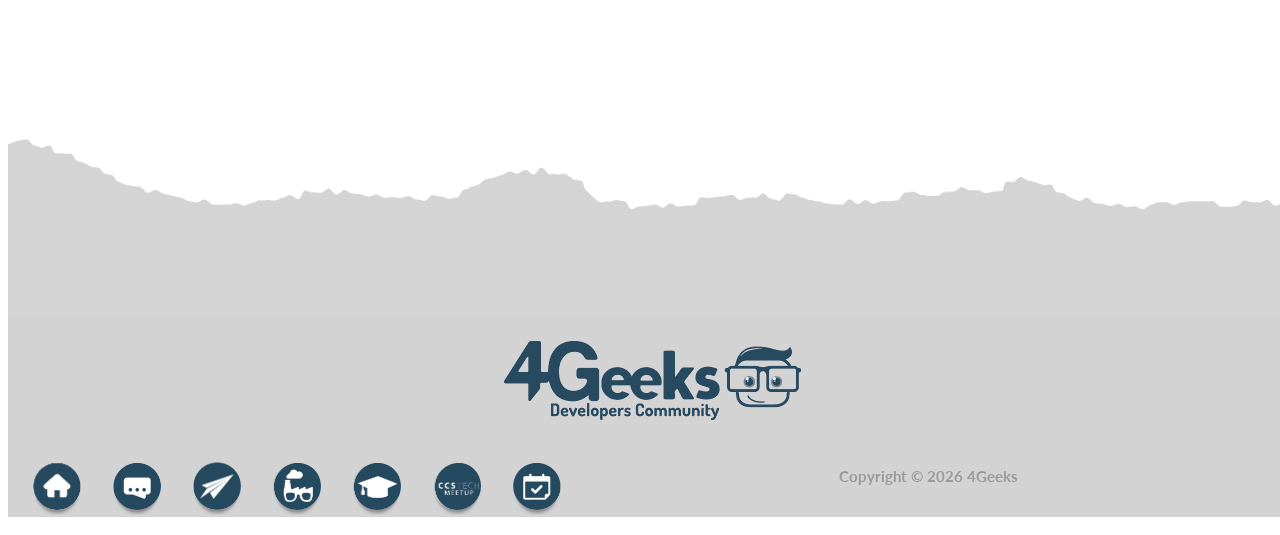
==== commit 66f631cd: "Cambios en la pagina de desarrollo. Falta por cambiar dos secciones. Por hacer: -Modificaciones en l" ====
--- a/contactanos.html
+++ b/contactanos.html
@@ -26,7 +26,7 @@
   <meta name="msapplication-square150x150logo" content="./images/icons/mstile-150x150.png">
   <meta name="msapplication-square310x310logo" content="./images/icons/mstile-310x310.png">
   <meta name="msapplication-wide310x150logo" content="./images/icons/mstile-310x150.png">
-  <title>4geeks - Contáctanos</title> 
+  <title>4geeks - Contáctanos</title>
   <link rel="shortcut icon" href="./images/icon.ico">
   <link href="./bootstrap/css/bootstrap.css" rel="stylesheet">
   <link href="./css/geeky.css" rel="stylesheet">
@@ -34,83 +34,90 @@
   <script type="text/javascript"   src="./js/jquery.js"></script>
 </head>
 <body>
-  <div class="navbar navbar-default navbar-fixed-top" id="navbar-top" role="navigation">
-    <a href="./index.html#section-4geeks">
+    <div class="navbar navbar-default navbar-fixed-top" id="navbar-top" role="navigation">
+    <a href="#slider">
       <div class="navbar-brand" id="logo-bar-top">
-        <div id="logo-bar-image-static"  data-0="opacity:1;" data-800="opacity: 0;">
-        </div>
-        <div id="logo-bar-image" data-0="opacity: 0;" data-700="opacity: 1;">
-        </div>
+        <div id="logo-bar-image-static"  data-0="filter: alpha(opacity=1);opacity: 1;" data-1200="filter: alpha(opacity=0);opacity: 0;"></div>
+        <div id="logo-bar-image" data-0="filter: alpha(opacity=0);opacity: 0;" data-1000="filter: alpha(opacity=1);opacity: 1;"></div>
       </div>
     </a>
     <div class="container-fluid">
       <div class="collapse navbar-collapse" id="navbar-links">
         <ul class="nav nav-justified">
-          <li class="active" id="li-4geeks">
+          <li id="li-4geeks">
             <div class="viewport">
-              <a href="./index.html#section-4geeks"><div class="links">
-                <div class="links-front">
-                  Somos 4Geeks
+              <a href="#section-4geeks">
+                <div class="links">
+                  <div class="links-front">
+                    Somos 4Geeks
+                  </div>
+                  <div class="links-bottom">
+                    Somos 4Geeks
+                  </div>
                 </div>
-                <div class="links-bottom">
-                  Somos 4Geeks
+              </a>
+            </div>
+          </li>
+          <li  id="li-aliados">
+            <div class="viewport">
+              <a href="#section-aliados">
+                <div class="links">
+                  <div class="links-front">
+                   Aliados
+                  </div>
+                  <div class="links-bottom">
+                    Aliados
+                  </div>
                 </div>
-              </div>
-            </a>
-          </div>
-        </li>
-        <li  id="li-aliados">
-          <div class="viewport">
-            <a href="./index.html#section-aliados"><div class="links">
-              <div class="links-front">
-               Aliados
-             </div>
-             <div class="links-bottom">
-              Aliados
-            </div>
-          </div></a>
-        </div>
-      </li>
-      <li id="li-proyectos">
-        <div class="viewport">
-          <a href="./index.html#section-proyectos"><div class="links">
-            <div class="links-front">
-              Proyectos
-            </div>
-            <div class="links-bottom">
-              Proyectos
-            </div>
-          </div></a>
-        </div>
-      </li>
-      <li id="li-comunidad">
-       <div class="viewport">
-        <a href="./index.html#section-comunidad"><div class="links">
-          <div class="links-front">
-            Comunidad
-          </div>
-          <div class="links-bottom">
-            Comunidad
-          </div>
-        </div></a>
-      </div>
-    </li>
-    <li id="li-contacto">
-      <div class="viewport">
-        <a href="./contactanos.html"><div class="links">
-          <div class="links-front">
-           Contáctanos
-         </div>
-         <div class="links-bottom">
-           Contáctanos
-         </div>
-       </div></a>
-     </div>
-   </li>
- </ul>
-</div>
-</div>
-</div>
+              </a>
+            </div>
+          </li>
+          <li id="li-proyectos">
+            <div class="viewport">
+              <a href="#section-proyectos">
+                <div class="links">
+                  <div class="links-front">
+                    Proyectos
+                  </div>
+                  <div class="links-bottom">
+                    Proyectos
+                  </div>
+                </div>
+              </a>
+            </div>
+          </li>
+          <li id="li-comunidad">
+             <div class="viewport">
+              <a href="#section-comunidad">
+                <div class="links">
+                  <div class="links-front">
+                    Comunidad
+                  </div>
+                  <div class="links-bottom">
+                    Comunidad
+                  </div>
+                </div>
+              </a>
+            </div>
+          </li>
+          <li class="active"  id="li-contacto">
+            <div class="viewport">
+              <a href="./contactanos.html">
+                <div class="links">
+                  <div class="links-front">
+                   Contáctanos
+                  </div>
+                  <div class="links-bottom">
+                     Contáctanos
+                  </div>
+                </div>
+              </a>
+            </div>
+          </li>
+        </ul>
+      </div>
+    </div>
+  </div>
 <div class="container geeky-container">
   <div class="row" style="padding-top:150px">
     <div style="margin-left:50px; padding-bottom:100px; font-weight:100 !important; font-family: Lato !important">
@@ -132,9 +139,7 @@
           Caracas, Venezuela <br><br>
           +58-212-2381051 <br>
           +58-212-2386915 <br><br>
-          Santiago, Chile <br>
-          +56-96-5192390 <br>
-          <div class="divCentered" style="width:350px; margin-left:22.5%">
+          <div class="divCentered" style="width:350px; margin-left:15%">
             <ul>
               <li class="hangouts-icon"></li>
               <li class="skype-icon"></li>
@@ -145,12 +150,12 @@
             Skype: hola4geeks <br><br>
             Hangouts: a@stcsolutions.com.ve<br><br>
           </div>
-          <div class="divCentered" style="width:620px; margin-left:5%">
-            <ul>  
-              <li class="facebook-icon"></li>
-              <li class="twitter-icon"></li>
-              <li class="gplus-icon"></li>
-              <li class="youtube-icon"></li>
+          <div class="divCentered" style="width:620px; ">
+            <ul style="margin-left:-4.5%">
+              <a href="https://www.facebook.com/4Geeks "><li class="facebook-icon"></li></a>
+              <a href=" https://twitter.com/4GeeksLA"><li class="twitter-icon"></li></a>
+              <a href="https://plus.google.com/u/0/b/116364229078975636616/116364229078975636616/posts"><li class="gplus-icon"></li></a>
+              <a href=" http://www.youtube.com/user/4GeeksLA"><li class="youtube-icon"></li></a>
             </ul>
           </div>
           <div class="divCentered"> Y por supuesto, en las redes sociales <br><br></div>
@@ -195,41 +200,108 @@
             <option value="Otro.">Otro.</option>
           </select>
           <textarea id="description" class="form-control" rows="3" placeholder="Cuéntanos un poco más"></textarea>
-          <input id="sendButton" class="button yellow-button" type="submit" value="Enviar" onclick="enviar()" style="margin-top:50px; margin-right:0">
-           <p id="confirmacion">Tu correo ha sido enviado!</p>
-      </fielset>
-
-    </div> 
-
+          <input id="sendButton" class="button yellow-button" type="submit" value="Enviar" onclick="enviar()" style="margin-top:50px; margin-right:0"/>
+          <p id="confirmacion">Tu correo ha sido enviado!</p>
+        </fielset>
+
+      </div>
+
+    </div>
+    <div class="row">
+      <div class="col-md-5 col-md-offset-1 centered">
+        <div style="width:100%; height:auto%; overflow:hidden;"><iframe width="100%" height="50%" src="https://maps.google.com/maps?q=Avenidad%20Principal%20Los%20Cortijos%2C%204geeks%20%2C%20%20Caracas&t=m&z=14&ie=UTF8&iwloc=&output=embed" frameborder="0" scrolling="no" marginheight="0" marginwidth="0"></iframe><iframe src="http://www.embed-google-map.com/embed-map.php?get=map-datas" frameborder="0" scrolling="no" marginheight="0" marginwidth="0" style=".maps-style_map:initreaction=10false_attempt10-border"><a href="http://www.staubers.de" class="map-data">staubers.de</a>
+        </iframe>
+      </div>
+    </div>
+    <div class="col-md-5">
+     <div style="width:100%; height:auto%; overflow:hidden;"><iframe width="100%" height="50%" src="https://maps.google.com/maps?q=Oficinas+IBS+-+Polanco+Masaryk&hl=es&ll=19.432115,-99.189506&spn=0.011898,0.021136&cid=18238167155785337745&gl=VE&t=m&z=16&iwloc=A&ie=UTF8&iwloc=&output=embed" frameborder="0" scrolling="no" marginheight="0" marginwidth="0"></iframe><iframe src="http://www.embed-google-map.com/embed-map.php?get=map-datas" frameborder="0" scrolling="no" marginheight="0" marginwidth="0" style=".maps-style_map:initreaction=10false_attempt10-border"><a href="http://www.staubers.de" class="map-data">staubers.de</a>
+     </iframe>
+   </div>
+ </div>
+</div>
+<div class="row">
+  <div class="col-md-5 col-md-offset-1" style="margin-top:-115px">
+    <div class="map-icon"></div>
+    <h1 class="hairweight" style="margin-top:-75px; margin-left:120px" >Caracas <br></h1>
+    <h2 class="hairweight" style="margin-top:45px">Av. Ppal. de Los Cortijos<br>
+      Torre Bravasol, Oficina 1B<br></h2>
+      <h3 class="hairweight">Los Cortijos, Caracas, Venezuela.<br></h3>
+      <h2 class="hairweight">58 (0212) 238 10 51<br><br>
+     <!--  Alejandro Sánchez<br>
+      Tlf: 58 (0414) 256 39 14<br>
+      Correo: a@4geeks.co<br></h2>   -->
+
+
+    </div>
+    <div class="col-md-5" style="margin-top:-115px">
+      <div class="map-icon"></div>
+      <h1 class="hairweight" style="margin-top:-75px; margin-left:120px">Mexico DF <br></h1>
+      <h2 class="hairweight" style="margin-top:45px">Av. Presidente Masaryk 191, 802B, Colonia Polanco, Del. Miguel Hidalgo, México, DF, CP 11560<br></h2>
+      <h3 class="hairweight">Mexico DF, Mexico.<br></h3>
+      <h2 class="hairweight">52 (55) 3687 4073<br><br>
+   <!--    Etna Rueda Roa<br>
+      Tlf: 52 1 (55) 27027243<br>
+      Correo: etna@4geeks.co<br></h2>   -->
+    </div>
   </div>
   <div class="row">
-    <div class="col-md-5 col-md-offset-1 centered">
-      <div style="width:100%; height:auto%; overflow:hidden;"><iframe width="100%" height="50%" src="https://maps.google.com/maps?q=Avenidad%20Principal%20Los%20Cortijos%2C%204geeks%20%2C%20%20Caracas&t=m&z=14&ie=UTF8&iwloc=&output=embed" frameborder="0" scrolling="no" marginheight="0" marginwidth="0"></iframe><iframe src="http://www.embed-google-map.com/embed-map.php?get=map-datas" frameborder="0" scrolling="no" marginheight="0" marginwidth="0" style=".maps-style_map:initreaction=10false_attempt10-border"><a href="http://www.staubers.de" class="map-data">staubers.de</a>
+    <div class="col-md-3 col-md-offset-1">
+      <div style="width:100%; height:auto%; overflow:hidden;"><iframe width="100%" height="50%" src="https://maps.google.com/maps?q=Villa+Africana,+Ciudad+Guayana,+Bol%C3%ADvar&hl=es-419&ie=UTF8&ll=8.277757,-62.721712&spn=0.001598,0.002642&sll=10.692322,-71.649962&sspn=0.003173,0.005284&oq=villa+africana&t=h&hnear=Villa+Africana,+Ciudad+Guayana,+Caron%C3%AD,+Bol%C3%ADvar&z=19&t=m&z=14&ie=UTF8&iwloc=&output=embed" frameborder="0" scrolling="no" marginheight="0" marginwidth="0"></iframe><iframe src="http://www.embed-google-map.com/embed-map.php?get=map-datas" frameborder="0" scrolling="no" marginheight="0" marginwidth="0" style=".maps-style_map:initreaction=10false_attempt10-border"><a href="http://www.staubers.de" class="map-data">staubers.de</a>
       </iframe>
     </div>
-  </div>
-  <div class="col-md-5">
-    <div class="map-icon"></div>
-    <h1 class="hairweight">Caracas <br></h1>
-    <h2 class="hairweight">Av. Ppal. de Los Cortijos<br>
-      Torre Bravasol, Oficina 1B<br></h2>
-      <h3 class="hairweight">Los Cortijos, Caracas.<br></h3>
-    </div>    
-  </div>
-  <div class="row">
-    <div class="col-md-5 col-md-offset-1" style="text-align:right">
-      <div class="map-icon" style="float:right; "></div>
-      <div style="display:block; float:right; clear:both"> <h1 class="hairweight">Santiago <br></h1>
-       <h2 class="hairweight">Av. Provincial 229 Piso 2<br></h2>
-       <h3 class="hairweight">Santiago, Chile.<br></h3></div>
-
-     </div>
-     <div class="col-md-5 centered">
-      <div style="width:100%; height:auto%; overflow:hidden;"><iframe width="100%" height="50%" src="https://maps.google.com/maps?q=Avenida%20Provincial%20%2C%20%20Santiago%20de%20Chile&t=m&z=14&ie=UTF8&iwloc=&output=embed" frameborder="0" scrolling="no" marginheight="0" marginwidth="0"></iframe><iframe src="http://www.embed-google-map.com/embed-map.php?get=map-datas" frameborder="0" scrolling="no" marginheight="0" marginwidth="0" style=".maps-style_map:initreaction=10false_attempt10-border"><a href="http://www.staubers.de" class="map-data">staubers.de</a>
-      </iframe> 
-    </div>
-  </div>
-</div>
+    <div class="map-icon" style="margin-top:-125px"></div>
+    <div style="display:block; float:right; clear:both"> <h1 class="hairweight"  style="margin-top:-75px; margin-left:120px">Guayana <br></h1>
+      <h2 class="hairweight" style="margin-top:45px">Urb Villa Africana, C.C. Buganvillas, oficina 1<br></h2>
+      <h3 class="hairweight">Bolivar, Venezuela.<br></h3>
+      <h2 class="hairweight">58 (0212) 238 10 51</h2>
+    </div>
+  </div>
+  <div class="col-md-3" style="margin-left:3%; margin-right:3%">
+   <div style="width:100%; height:auto%; overflow:hidden;"><iframe width="100%" height="50%" src="https://maps.google.com/maps?q=Ciudad+Comercial+Alto+Chama,+M%C3%A9rida&hl=es-419&ie=UTF8&ll=8.556748,-71.195612&spn=0.051095,0.084543&sll=19.43169,-99.189243&sspn=0.001523,0.002642&oq=Ciudad+Comercial+Alto+Chama&t=h&hq=Ciudad+Comercial+Alto+Chama,&hnear=M%C3%A9rida,+Libertador,+M%C3%A9rida&z=14&t=m&z=14&ie=UTF8&iwloc=&output=embed" frameborder="0" scrolling="no" marginheight="0" marginwidth="0"></iframe><iframe src="http://www.embed-google-map.com/embed-map.php?get=map-datas" frameborder="0" scrolling="no" marginheight="0" marginwidth="0" style=".maps-style_map:initreaction=10false_attempt10-border"><a href="http://www.staubers.de" class="map-data">staubers.de</a>
+   </iframe>
+ </div>
+ <div class="map-icon" style="margin-top:-125px"></div>
+ <div style="display:block; float:right; clear:both"> <h1 class="hairweight"  style="margin-top:-75px; margin-left:120px">Mérida <br></h1>
+  <h2 class="hairweight" style="margin-top:45px">Nivel mezzanina, oficina 231, Ciudad Comercial Alto Chama, Av. Andrés Bello<br></h2>
+  <h3 class="hairweight">Sector Alto Chama,Merida, Venezuela.<br></h3>
+  <h2 class="hairweight">58 (0274) 935.0372</h2>
+</div>
+</div>
+<div class="col-md-3">
+  <div style="width:100%; height:auto%; overflow:hidden;"><iframe width="100%" height="50%" src="https://maps.google.com/maps?q=C.C.+Montielco,+Maracaibo,+Zulia,+Venezuela&hl=es-419&ll=10.661494,-71.620581&spn=0.01318,0.019913&sll=10.620376,-71.67842&sspn=0.003295,0.004978&oq=montielco+ma&t=m&hq=cc+montielco&hnear=Maracaibo,+Zulia,+Venezuela&z=16&ie=UTF8&iwloc=&output=embed" frameborder="0" scrolling="no" marginheight="0" marginwidth="0"></iframe><iframe src="http://www.embed-google-map.com/embed-map.php?get=map-datas" frameborder="0" scrolling="no" marginheight="0" marginwidth="0" style=".maps-style_map:initreaction=10false_attempt10-border"><a href="http://www.staubers.de" class="map-data">staubers.de</a>
+  </iframe>
+</div>
+<div class="map-icon" style="margin-top:-125px"></div>
+<div style="display:block; float:right; clear:both"> <h1 class="hairweight"  style="margin-top:-75px; margin-left:120px">Maracaibo <br></h1>
+  <h2 class="hairweight" style="margin-top:45px">Av. 5  de Julio con calle 72 frente a Wendys, Edificio Montielco, piso 7 dep. 12..<br></h2>
+  <h3 class="hairweight">Zulia, Venezuela.<br></h3>
+  <h2 class="hairweight">58 (0212) 238 10 51<br><br>
+  </div>
+</div>
+</div>
+
+<div class="row">
+  <div class="col-md-5 col-md-offset-1" style="margin-top:50px">
+    <div class="smartphone-icon"></div>
+    <h1 class="hairweight" style="margin-top:-75px; margin-left:120px" >Calgary <br></h1>
+    <h2 class="hairweight" style="margin-top:45px">1 (403) 926 17 54<br><br>
+     <!--  Alejandro Sánchez<br>
+      Tlf: 58 (0414) 256 39 14<br>
+      Correo: a@4geeks.co<br></h2>   -->
+
+
+    </div>
+    <div class="col-md-5"  style="margin-top:50px">
+      <div class="smartphone-icon"></div>
+      <h1 class="hairweight" style="margin-top:-75px; margin-left:120px">Miami<br></h1>
+      <h2 class="hairweight" style="margin-top:45px">(520) 344 33 54<br><br>
+   <!--    Etna Rueda Roa<br>
+      Tlf: 52 1 (55) 27027243<br>
+      Correo: etna@4geeks.co<br></h2>   -->
+    </div>
+  </div>
+
+
 </div>
 <div class="row">
   <div id="div-footer2">
@@ -241,72 +313,72 @@
           <div id="footer-logo-alt"></div>
         </div>
         <div class="col-md-offset-2 col-md-6">
-            <a href="./index.html">
-              <div class="sidesview-bottom">
-                <div class="sides-bottom">
-                  <div id="homeFooter" class="side-bottom-front"></div>
-                  <div id="homeFooterBottom" class="side-bottom-bottom"></div>
-                </div>
-              </div>
-            </a>
-            <a href="./redesdecontacto.html">
-              <div class="sidesview-bottom">
-                <div class="sides-bottom">
-                  <div id="redesFooter" class="side-bottom-front"></div>
-                  <div id="redesFooterBottom" class="side-bottom-bottom"></div>
-                </div>
-              </div>
-            </a>
-            <a href="./lacarta.html">
-              <div class="sidesview-bottom">
-                <div class="sides-bottom">
-                  <div id="cartaFooter" class="side-bottom-front"></div>
-                  <div id="cartaFooterBottom" class="side-bottom-bottom"></div>
-                </div>
-              </div>
-            </a>
-            <a href="./geeksfactory.html">
-              <div class="sidesview-bottom">
-                <div class="sides-bottom">
-                  <div id="factoryFooter" class="side-bottom-front"></div>
-                  <div id="factoryFooterBottom" class="side-bottom-bottom"></div>
-                </div>
-              </div>
-            </a>
-            <a href="./formacion.html">
-              <div class="sidesview-bottom">
-                <div class="sides-bottom">
-                  <div id="formacionFooter" class="side-bottom-front"></div>
-                  <div id="formacionFooterBottom" class="side-bottom-bottom"></div>
-                </div>
-              </div>
-            </a>
-            <a href="http://www.meetup.com/Caracas-Tech-Meetup/">
-              <div class="sidesview-bottom">
-                <div class="sides-bottom">
-                  <div id="meetupFooter" class="side-bottom-front"></div>
-                  <div id="meetupFooterBottom" class="side-bottom-bottom"></div>
-                </div>
-              </div>
-            </a>
-            <a href="#">
-              <div class="sidesview-bottom">
-                <div class="sides-bottom">
-                  <div id="workshopsFooter" class="side-bottom-front"></div>
-                  <div id="workshopsFooterBottom" class="side-bottom-bottom"></div>
-                </div>
-              </div>
-            </a>
+          <a href="./index.html">
+            <div class="sidesview-bottom">
+              <div class="sides-bottom">
+                <div id="homeFooter" class="side-bottom-front"></div>
+                <div id="homeFooterBottom" class="side-bottom-bottom"></div>
+              </div>
+            </div>
+          </a>
+          <a href="./redesdecontacto.html">
+            <div class="sidesview-bottom">
+              <div class="sides-bottom">
+                <div id="redesFooter" class="side-bottom-front"></div>
+                <div id="redesFooterBottom" class="side-bottom-bottom"></div>
+              </div>
+            </div>
+          </a>
+          <a href="./lacarta.html">
+            <div class="sidesview-bottom">
+              <div class="sides-bottom">
+                <div id="cartaFooter" class="side-bottom-front"></div>
+                <div id="cartaFooterBottom" class="side-bottom-bottom"></div>
+              </div>
+            </div>
+          </a>
+          <a href="./geeksfactory.html">
+            <div class="sidesview-bottom">
+              <div class="sides-bottom">
+                <div id="factoryFooter" class="side-bottom-front"></div>
+                <div id="factoryFooterBottom" class="side-bottom-bottom"></div>
+              </div>
+            </div>
+          </a>
+          <a href="./formacion.html">
+            <div class="sidesview-bottom">
+              <div class="sides-bottom">
+                <div id="formacionFooter" class="side-bottom-front"></div>
+                <div id="formacionFooterBottom" class="side-bottom-bottom"></div>
+              </div>
+            </div>
+          </a>
+          <a href="http://www.meetup.com/Caracas-Tech-Meetup/">
+            <div class="sidesview-bottom">
+              <div class="sides-bottom">
+                <div id="meetupFooter" class="side-bottom-front"></div>
+                <div id="meetupFooterBottom" class="side-bottom-bottom"></div>
+              </div>
+            </div>
+          </a>
+          <a href="#">
+            <div class="sidesview-bottom">
+              <div class="sides-bottom">
+                <div id="workshopsFooter" class="side-bottom-front"></div>
+                <div id="workshopsFooterBottom" class="side-bottom-bottom"></div>
+              </div>
+            </div>
+          </a>
         </div>
       </div>
       <div class="row">
         <div class="col-md-12">
-          <p style="text-align:center; font-size:15px;padding-top:25px; font-weight:700; color:#9E9999">Copyright © 
+          <p style="text-align:center; font-size:15px;padding-top:25px; font-weight:700; color:#9E9999">Copyright ©
             <script type="text/javascript">
               var d = new Date()
               document.write(d.getFullYear())
             </script>
-            4Geeks 
+            4Geeks
           </p>
         </div>
       </div>
@@ -329,7 +401,7 @@
       var nombre = /\w+/
       //var correo = /^[a-zA-Z0-9]+@[a-zA-Z]+\.[a-z]{2,4}$\i/;
       var correo =/^[_a-z0-9-]+(.[_a-z0-9-]+)*@[a-z0-9-]+(.[a-z0-9-]+)*(.[a-z]{2,3})$/;
-       console.log($('#name').attr("placeholder"));
+      console.log($('#name').attr("placeholder"));
       console.log($('#name').val());
       console.log($('#name').val() == $('#name').attr("placeholder"));
       if($('#name').val() == 'Nombre' || $('#name').val() == ''){
@@ -348,15 +420,15 @@
       else{
         $('#from').popover('hide');
       }
-      if ($('#pais').val() == $('#pais').attr("placeholder") || $('#pais').val() == '') { 
+      if ($('#pais').val() == $('#pais').attr("placeholder") || $('#pais').val() == '') {
         $("#pais").popover({ content: "Especifique su pais", placement: "left" });
         $('#pais').popover('show');
         return false;
-      } 
+      }
       else{
         $('#pais').popover('hide');
       }
-      if ($('#empresa').val() == $('#empresa').attr("placeholder") || $('#empresa').val() == '') { 
+      if ($('#empresa').val() == $('#empresa').attr("placeholder") || $('#empresa').val() == '') {
         $("#empresa").popover({ content: "Indique el nombre de su empresa", placement: "left" });
         $('#empresa').popover('show');
         return false;
@@ -364,7 +436,7 @@
       else{
         $('#empresa').popover('hide');
       }
-      if ($('#pregunta option:selected').html() == $('#pregunta').attr("placeholder")) { 
+      if ($('#pregunta option:selected').html() == $('#pregunta').attr("placeholder")) {
         $("#pregunta").popover({ content: "Seleccione una opcion", placement: "left" });
         $('#pregunta').popover('show');
         return false;
@@ -372,7 +444,7 @@
       else{
         $('#pregunta').popover('hide');
       }
-      if ($('#servicio option:selected').html() == $('#pregunta').attr("placeholder")) { 
+      if ($('#servicio option:selected').html() == $('#pregunta').attr("placeholder")) {
         $("#servicio").popover({ content: "Seleccione una opcion", placement: "left" });
         $('#servicio').popover('show');
         return false;
@@ -380,7 +452,7 @@
       else{
         $('#servicio').popover('hide');
       }
-      if ($('#description').val() == $('#description').attr("placeholder") || $('#description').val() == '') { 
+      if ($('#description').val() == $('#description').attr("placeholder") || $('#description').val() == '') {
         $("#description").popover({ content: "Para poder ofrecer nuestra ayuda necesitamos que nos describa su mensaje.", placement: "left" });
         $('#description').popover('show');
         return false;
@@ -389,12 +461,12 @@
         $('#description').popover('hide');
       }
       return true;
-  }
+    }
   </script>
   <script>
     function enviar(){
       var validate = checkContacto();
-      if(validate == true){ 
+      if(validate == true){
         var formData = new FormData();
         formData.append("email", $('#from').val());
         formData.append("title", "Solicitud de Presupuesto - " + $('#servicio').val());
@@ -406,7 +478,7 @@
         request.addEventListener("error", correoError, false);
         request.open("POST", './script.php', true);
         request.send(formData);
-        
+
 
         function correoEnviado(evt){
           document.getElementById('confirmacion').style.opacity='1';
@@ -415,7 +487,7 @@
           document.getElementById('confirmacion').style.color = '#f85a5a';
           document.getElementById('confirmacion').style.opacity='1';
           document.getElementById('confirmacion').innerHTML = "Ha ocurrido un error. Intente mas tarde";
-          
+
         }
       }
     }
--- a/css/geeky.css
+++ b/css/geeky.css
@@ -585,7 +585,7 @@
 	height:110px;
 	margin-right:auto;
 	margin-left:auto;
-	margin-top:80px;
+	/*margin-top:80px;*/
 	/*margin-bottom:0px;*/	
 }
 #footer-logo.active{
@@ -651,7 +651,7 @@
 	margin-right:auto;
 	margin-left:auto;
 }
-.footer-links {
+/*.footer-links {
 	color:white;
 	line-height: 2.5;
 	margin-right:auto;
@@ -676,18 +676,29 @@
 	float:inherit;
 	text-align:center;
 }
-.footer-links>li>a:link {color:#FFF;}      /* unvisited link */
-.footer-links>li>a:visited {color:#FFF;}  /* visited link */
+.footer-links>li>a:link {color:#FFF;}   
+.footer-links>li>a:visited {color:#FFF;}  
 .footer-links>li>a:hover{
 	color:#f36f23;
 	text-decoration:none;
+	transition:all 0.2s ease-in-out;} 
+.footer-links>li>a:active {color:#f36f23;;}
+*/
+.footer-link {
+	color:white;
+}
+a>.footer-link:link {color:#FFF;}      /* unvisited link */
+a>.footer-link:visited {color:#FFF;}  /* visited link */
+a>.footer-link:hover{
+	color:#f36f23;
+	text-decoration:none;
 	transition:all 0.2s ease-in-out;}  /* mouse over link */
-.footer-links>li>a:active {color:#f36f23;;}
+a>.footer-link:active {color:#f36f23;;}
 
 .footer-images{
 	list-style:none;
 	margin-left:5%;
-	padding-top:25px;
+	padding-top:35px;
 
 }/*
 .footer-images> li{
@@ -711,35 +722,35 @@
 }
 #footer-gp{
 	background:url("../images/sprites-small.png") 0px 0px;
-	background-position: -70px -411px;
+	background-position: -69px -414px;
 }
 #footer-tw{
 	background:url("../images/sprites-small.png") 0px 0px;
-	background-position: -243px -410px;
+	background-position: -243px -414px;
 }
 #footer-fb{
 	background:url("../images/sprites-small.png") 0px 0px;
-	background-position: -420px -410px;
+	background-position: -423px -414px;
 }
 #footer-yt{
 	background:url("../images/sprites-small.png") 0px 0px;
-	background-position: -598px -410px;
+	background-position: -599px -414px;
 }
 #footer-gp:hover{
 	background:url("../images/sprites-small.png") 0px 0px;
-	background-position: -70px -518px;
+	background-position: -72px -523px;
 }
 #footer-tw:hover{
 	background:url("../images/sprites-small.png") 0px 0px;
-	background-position: -246px -518px;
+	background-position: -246px -523px;
 }
 #footer-fb:hover{
 	background:url("../images/sprites-small.png") 0px 0px;
-	background-position: -425px -518px;
+	background-position: -426px -523px;
 }
 #footer-yt:hover{
 	background:url("../images/sprites-small.png") 0px 0px;
-	background-position: -602px -518px;
+	background-position: -602px -523px;
 }
 .ave{
 	background:url("") 0px 0px;
@@ -783,7 +794,7 @@
 	left:-5%;
 }
 #hoja2{
-	left:57%;
+	left:55%;
 }
 #hoja3{
 	left:5%;
@@ -2457,67 +2468,115 @@
 }
 .smartphone-icon{
 	background:url(../images/sprites-small.png);
-	background-position: -168px -1090px;
-	width:90px;
-	height:90px;
+	background-position: -218px -1102px;
+	width:120px;
+	height:120px;
 	margin-top:20px;
+	-webkit-transform:scale(0.75);
+	-moz-transform:scale(0.75);
+	-ms-transform:scale(0.75);
+	transform:scale(0.75);
 }
 .hangouts-icon{
 	background:url(../images/sprites-small.png);
-	background-position: -417px -968px;
-	width:90px;
-	height:90px;
+	background-position: -395px -927px;
+	width:120px;
+	height:120px;
+	-webkit-transform:scale(0.75);
+	-moz-transform:scale(0.75);
+	-ms-transform:scale(0.75);
+	transform:scale(0.75);
 }
 .skype-icon{
 	background:url(../images/sprites-small.png);
-	background-position: -168px -968px;
-	width:90px;
-	height:90px;
+	background-position: -218px -927px;
+	width:120px;
+	height:120px;
+	-webkit-transform:scale(0.75);
+	-moz-transform:scale(0.75);
+	-ms-transform:scale(0.75);
+	transform:scale(0.75);
 }
 .facebook-icon{
 	display:inline-block;
 	float:left;
 	background:url(../images/sprites-small.png);
-	background-position: -541px -968px;
-	width:90px;
-	height:90px;
+	background-position: -747px -927px;
+	width:120px;
+	height:120px;
+	-webkit-transform:scale(0.75);
+	-moz-transform:scale(0.75);
+	-ms-transform:scale(0.75);
+	transform:scale(0.75);
+}
+.facebook-icon:hover{
+	background-position: -760px -517px;
 }
 .twitter-icon{
 	display:inline-block;
 	float:left;
 	background:url(../images/sprites-small.png);
-	background-position: -45px -968px;
-	width:90px;
-	height:90px;
+	background-position: -42px -927px;
+	width:120px;
+	height:120px;
+	-webkit-transform:scale(0.75);
+	-moz-transform:scale(0.75);
+	-ms-transform:scale(0.75);
+	transform:scale(0.75);
+}
+.twitter-icon:hover{
+	background-position: -763px -378px;
 }
 .gplus-icon{
 	display:inline-block;
 	float:left;
 	background:url(../images/sprites-small.png);
-	background-position: -293px -968px;
-	width:90px;
-	height:90px;
+	background-position: -395px -927px;
+	width:120px;
+	height:120px;
+	-webkit-transform:scale(0.75);
+	-moz-transform:scale(0.75);
+	-ms-transform:scale(0.75);
+	transform:scale(0.75);
+}
+.gplus-icon:hover{
+	background-position: -759px -653px;
 }
 .youtube-icon{
 	display:inline-block;
 	float:left;
 	background:url(../images/sprites-small.png);
-	background-position: -45px -1090px;
-	width:90px;
-	height:90px;
+	background-position: -42px -1102px;
+	width:120px;
+	height:120px;
+	-webkit-transform:scale(0.75);
+	-moz-transform:scale(0.75);
+	-ms-transform:scale(0.75);
+	transform:scale(0.75);
+}
+.youtube-icon:hover{
+	background-position: -764px -788px;
 }
 .correo-icon{
 	background:url(../images/sprites-small.png);
-	background-position: -292px -1090px;
-	width:90px;
-	height:90px;
+	background-position: -395px -1102px;
+	width:120px;
+	height:120px;
 	margin-bottom:20px;
+	-webkit-transform:scale(0.75);
+	-moz-transform:scale(0.75);
+	-ms-transform:scale(0.75);
+	transform:scale(0.75);
 }
 .map-icon{
 	background:url(../images/sprites-small.png);
-	background-position: -420px -1090px;
-	width:90px;
-	height:90px;
+	background-position: -576px -1102px;
+	width:120px;
+	height:120px;
+	-webkit-transform:scale(0.75);
+	-moz-transform:scale(0.75);
+	-ms-transform:scale(0.75);
+	transform:scale(0.75);
 }
 .divCentered{
 	text-align:center;
@@ -2625,6 +2684,7 @@
 }
 #divFormacion{
 	margin-top:2.5%;
+	margin-bottom:75px;
 }
 #divFormacion h2{
 	font-weight:300;
@@ -2868,4 +2928,25 @@
 	/*margin-top:70%;*/
 	margin-top:25%;
 	margin-left:10%;
+}
+#hazclick{
+	text-decoration:underline; color:#3592cf; font-size:40px; font-family:'Courier New' !important; opacity:0; transition: all 1s;
+	padding-top:25px; text-align: center;
+}
+#hazclick.active{
+	opacity:1;
+}
+.cuadro{
+	width:85%;
+}
+.marco{
+	margin-right:-5%;
+}
+.cuadrow{
+	margin-top:0%;
+}
+#hackatones-section h2{
+	font-weight:300;
+	font-size:25px;
+	line-height:30px;
 }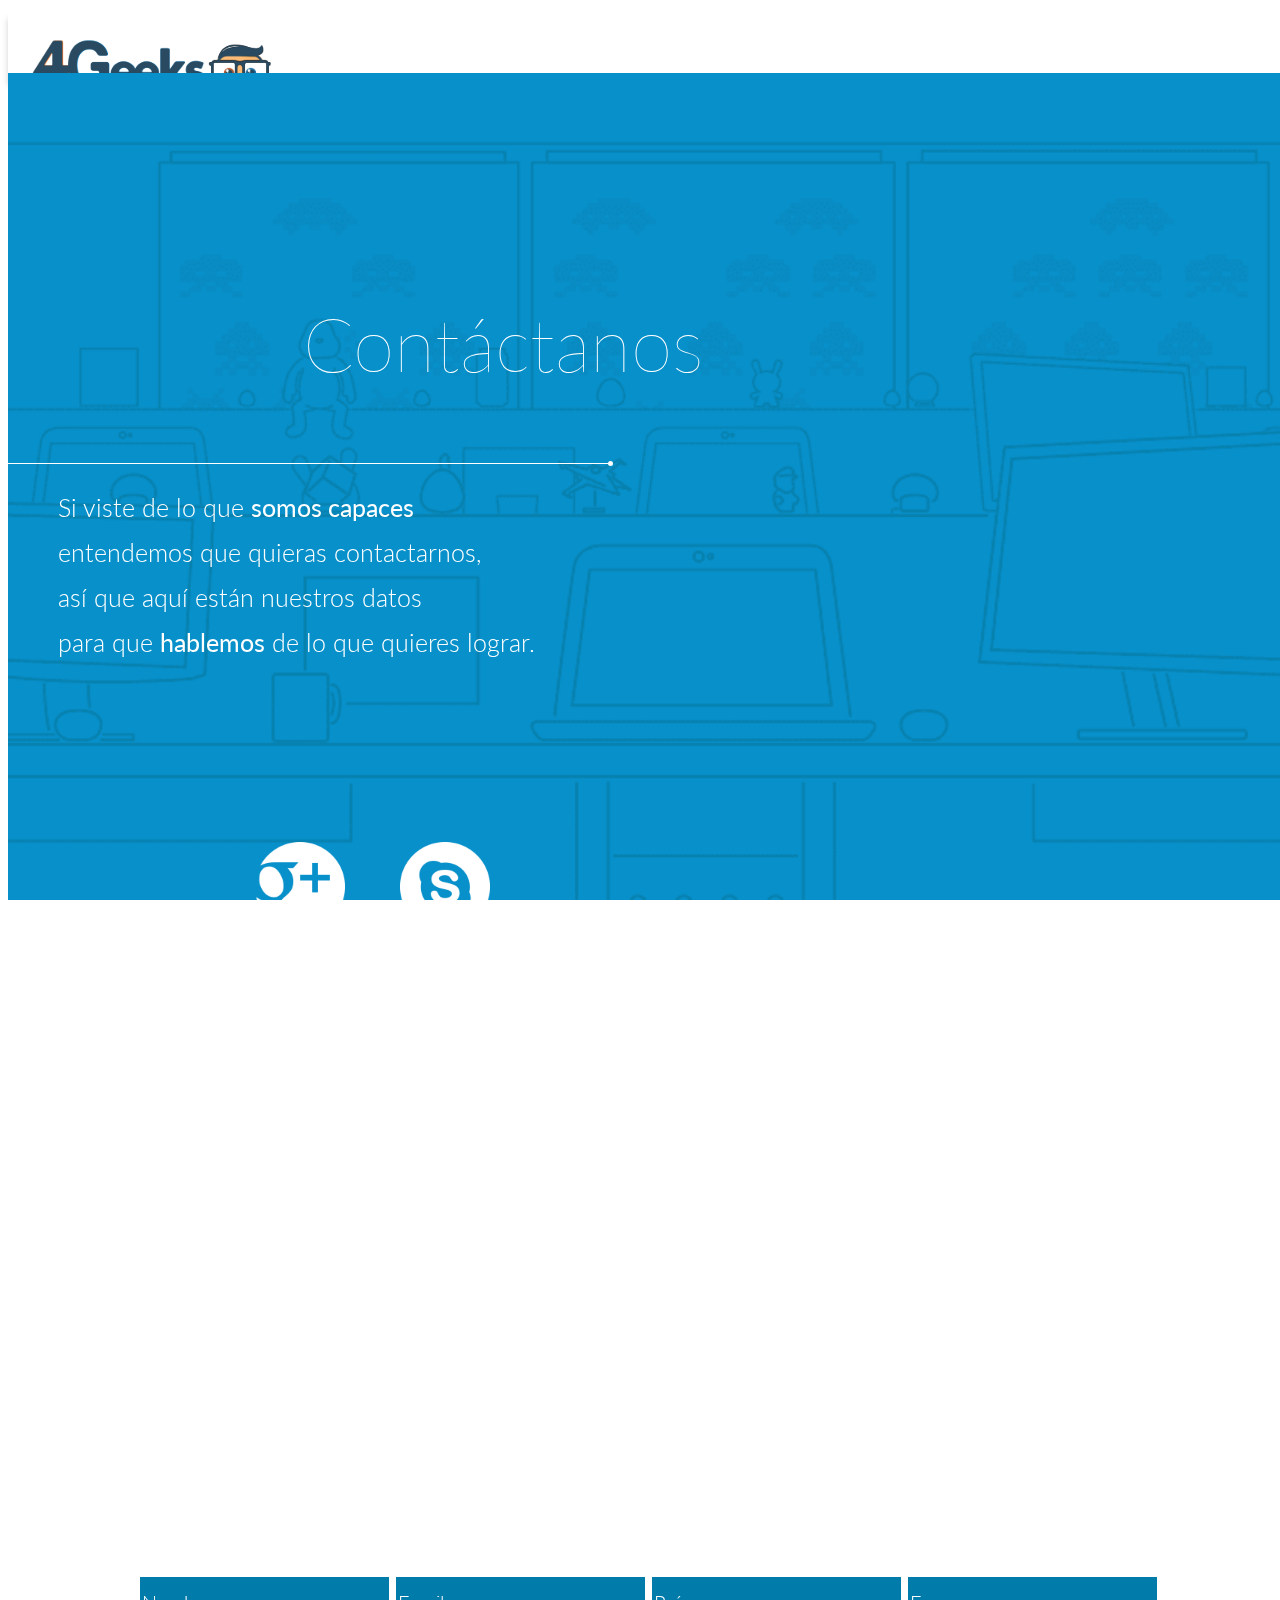
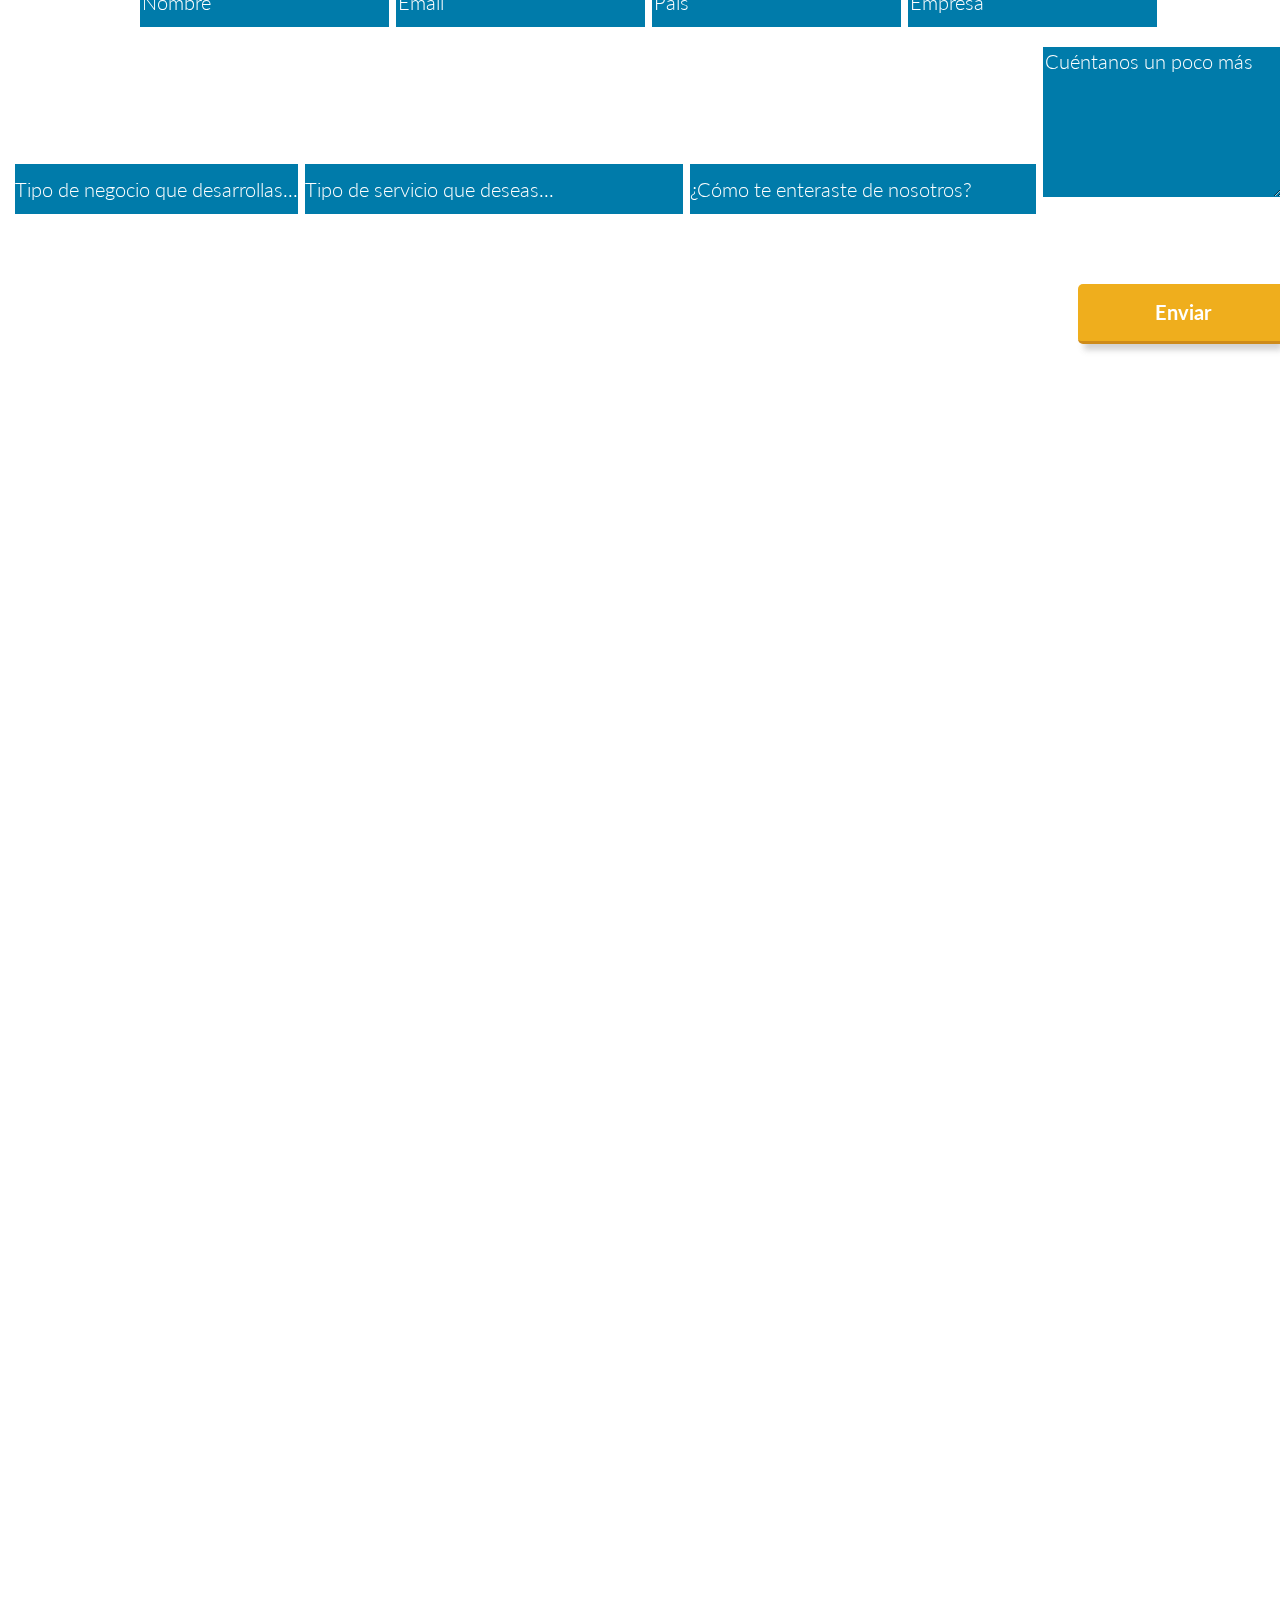
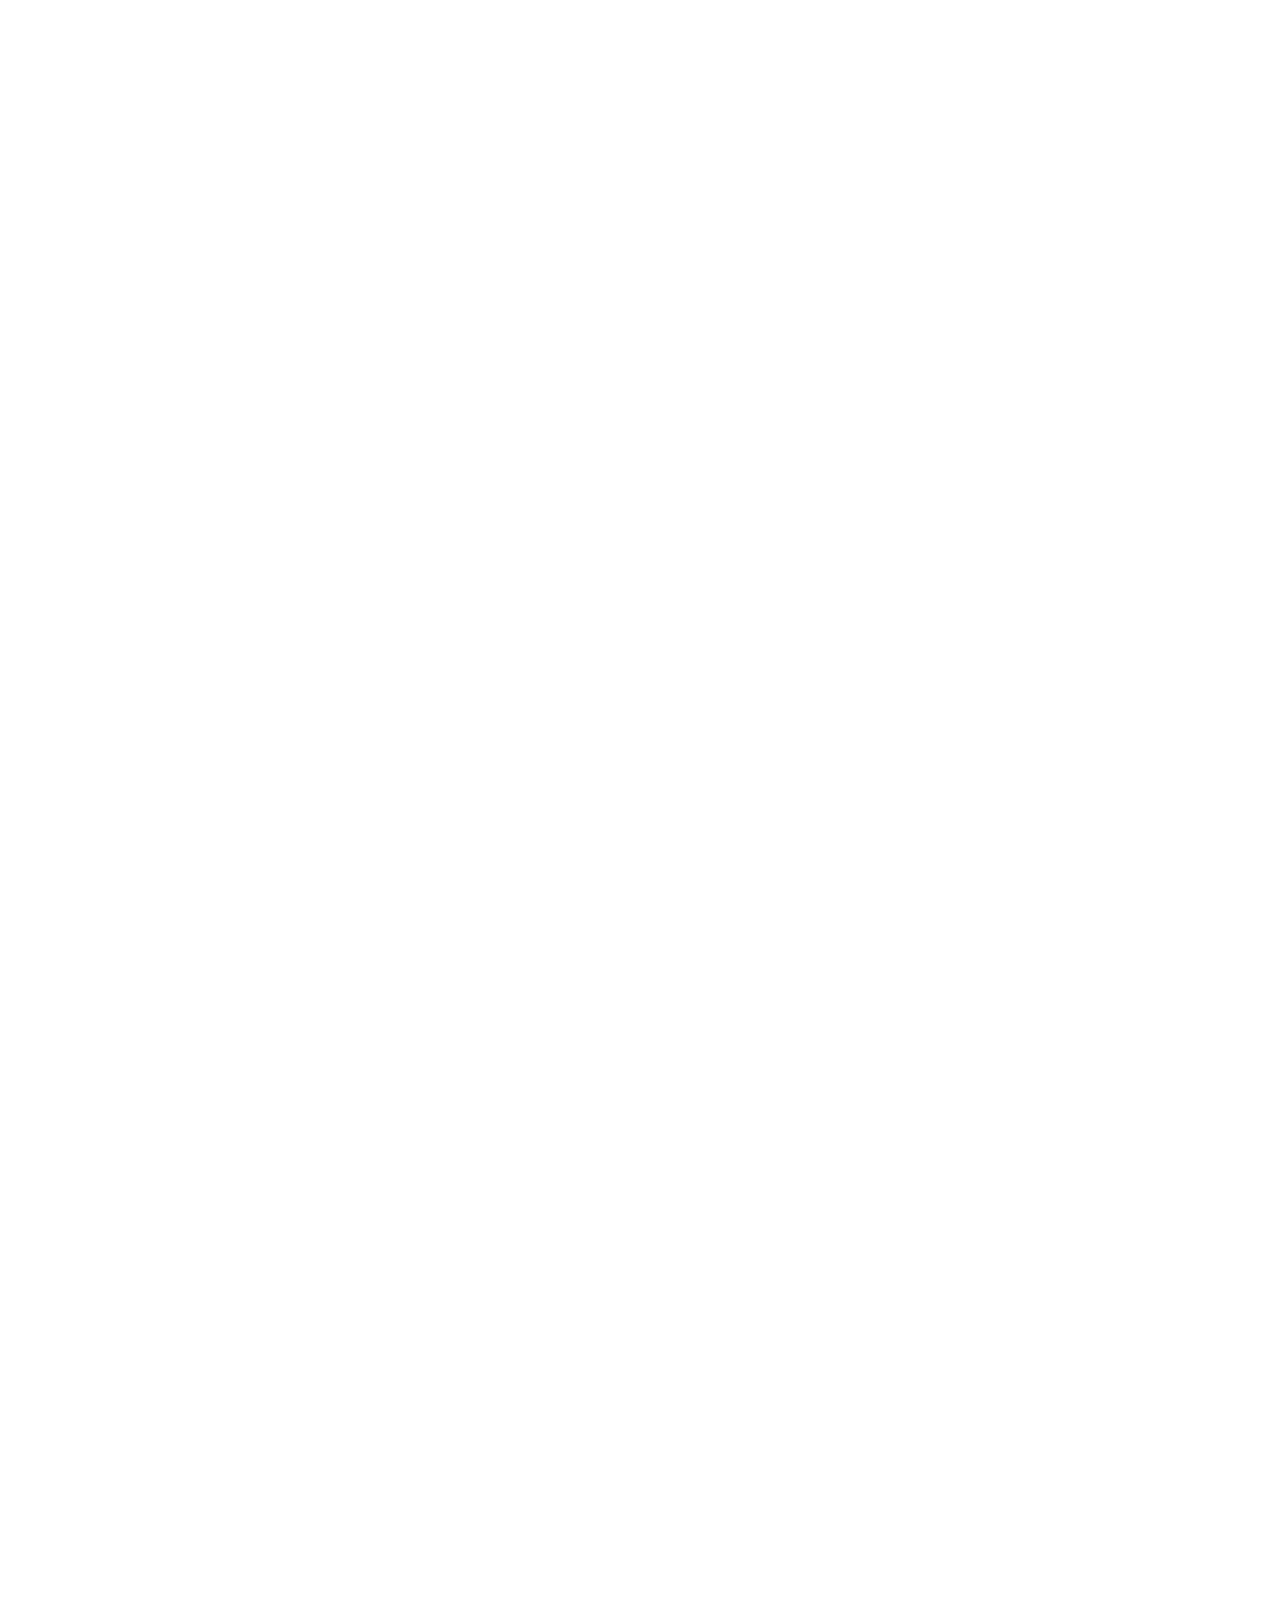
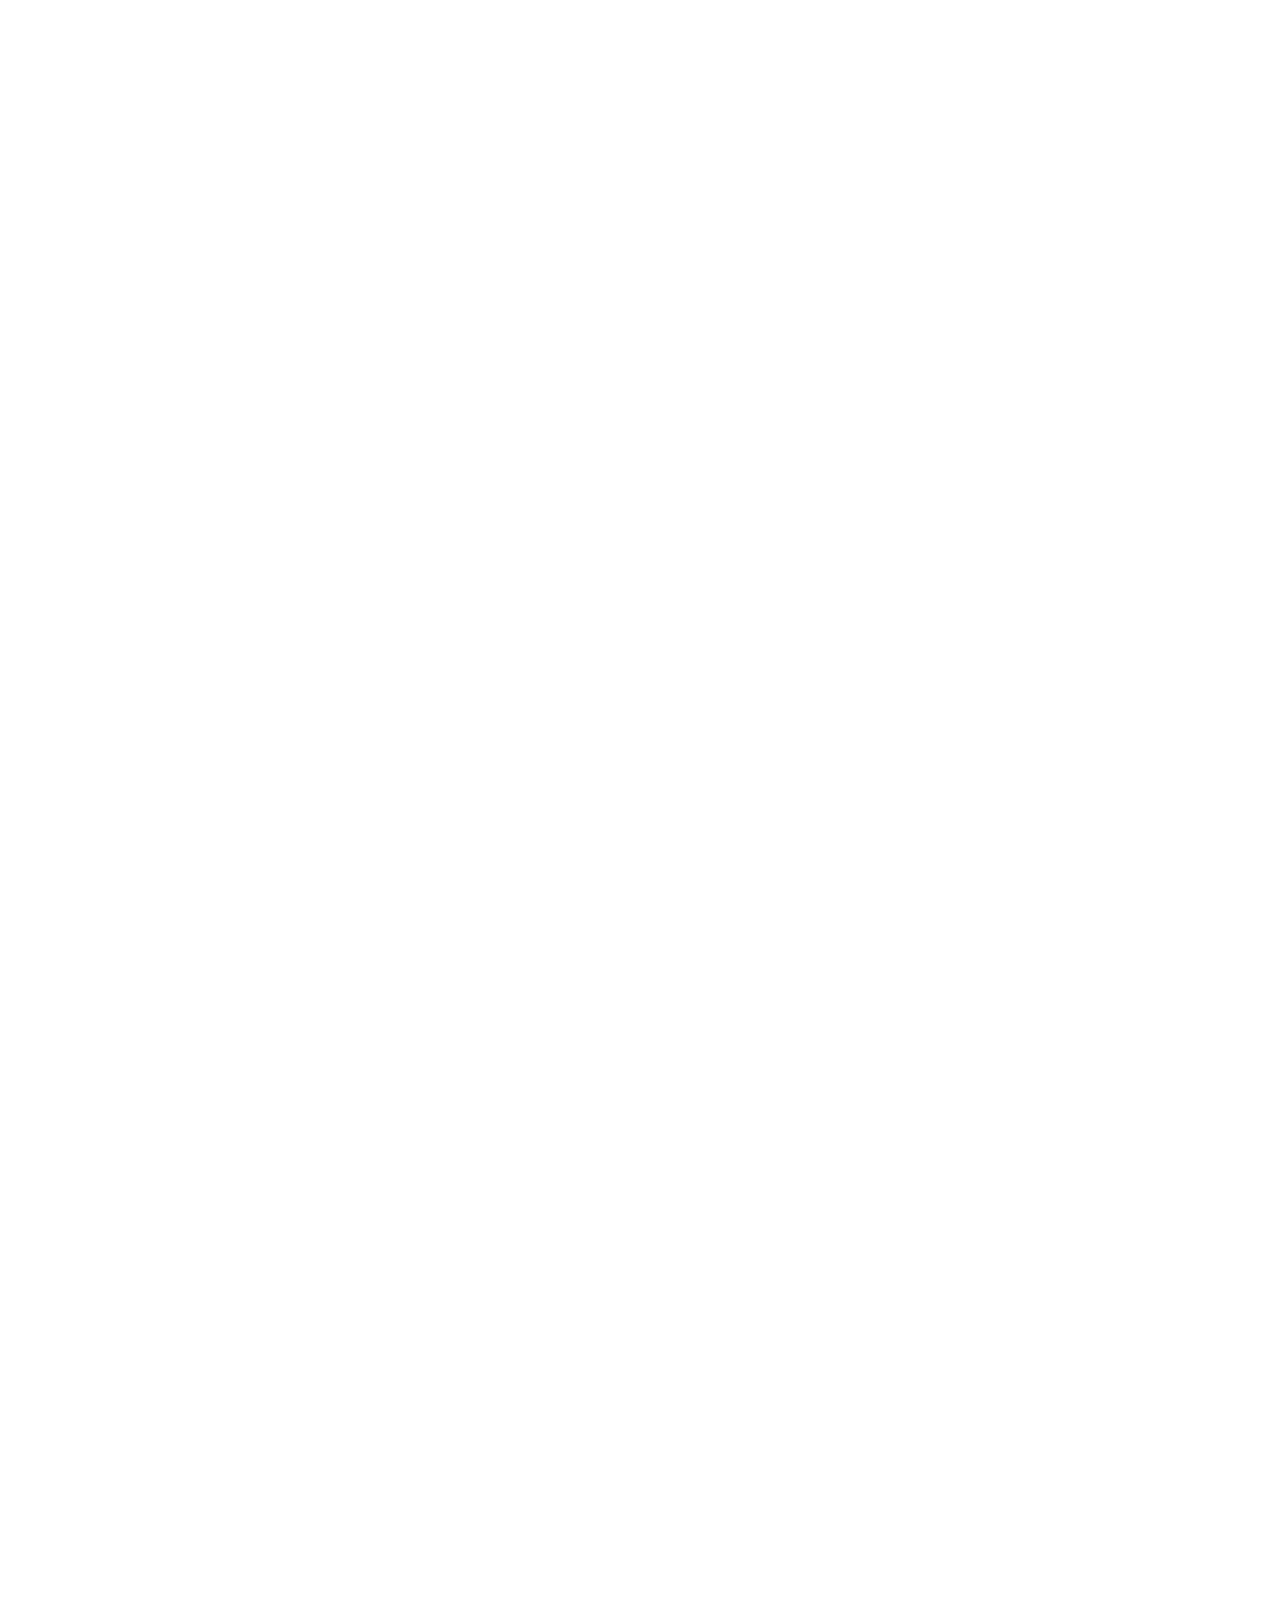
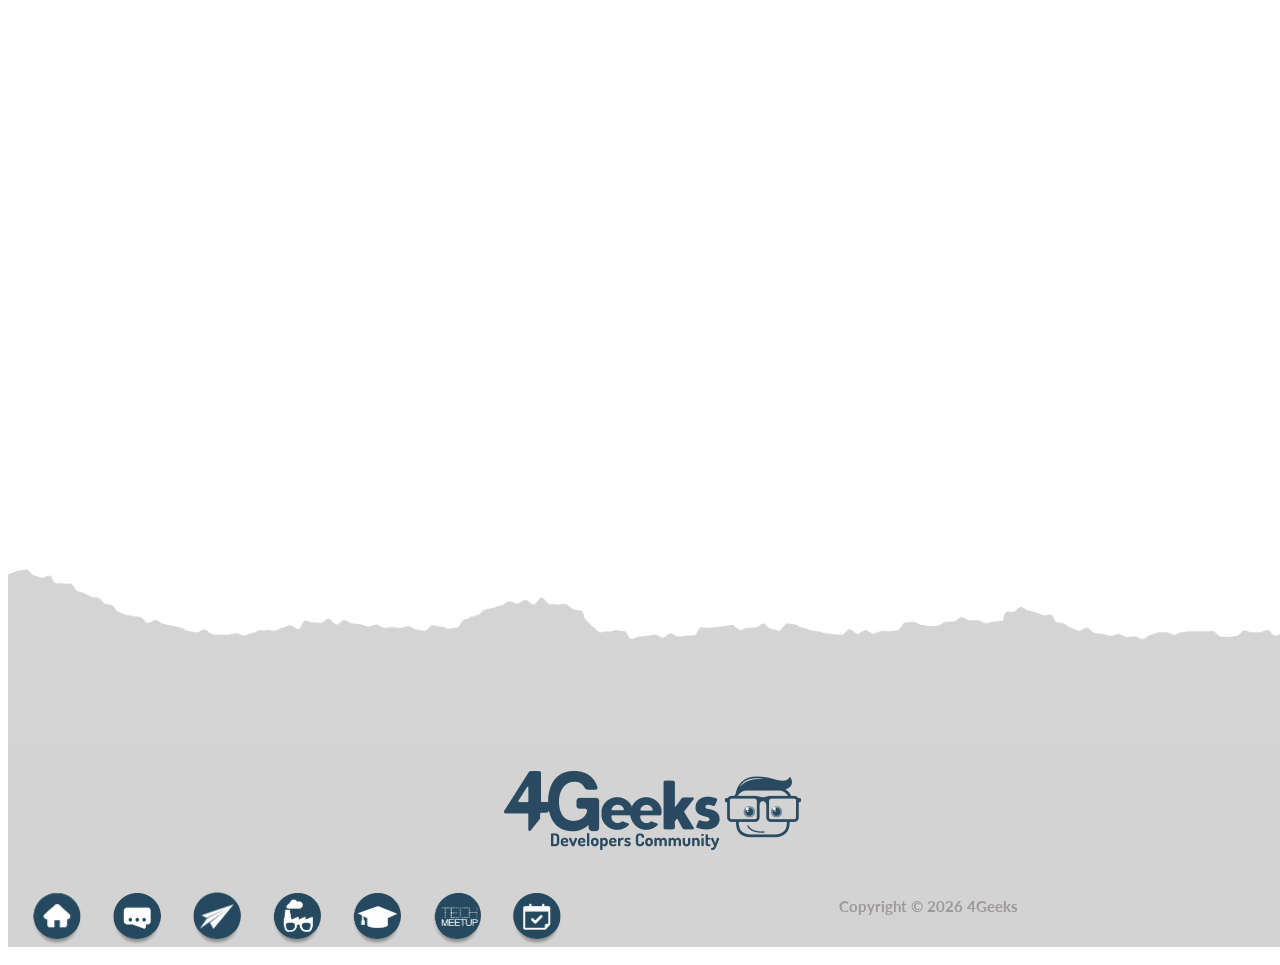
==== commit 59faf942: "Cambios varios" ====
--- a/contactanos.html
+++ b/contactanos.html
@@ -34,11 +34,13 @@
   <script type="text/javascript"   src="./js/jquery.js"></script>
 </head>
 <body>
-    <div class="navbar navbar-default navbar-fixed-top" id="navbar-top" role="navigation">
-    <a href="#slider">
+  <div class="navbar navbar-default navbar-fixed-top" id="navbar-top" role="navigation">
+    <a href="./index.html">
       <div class="navbar-brand" id="logo-bar-top">
-        <div id="logo-bar-image-static"  data-0="filter: alpha(opacity=1);opacity: 1;" data-1200="filter: alpha(opacity=0);opacity: 0;"></div>
-        <div id="logo-bar-image" data-0="filter: alpha(opacity=0);opacity: 0;" data-1000="filter: alpha(opacity=1);opacity: 1;"></div>
+        <div id="logo-bar-image-static"  data-0="opacity:1;" data-800="opacity: 0;">
+        </div>
+        <div id="logo-bar-image" data-0="opacity: 0;" data-700="opacity: 1;">
+        </div>
       </div>
     </a>
     <div class="container-fluid">
@@ -46,107 +48,100 @@
         <ul class="nav nav-justified">
           <li id="li-4geeks">
             <div class="viewport">
-              <a href="#section-4geeks">
-                <div class="links">
-                  <div class="links-front">
-                    Somos 4Geeks
-                  </div>
-                  <div class="links-bottom">
-                    Somos 4Geeks
-                  </div>
+              <a href="./index.html#section-4geeks"><div class="links">
+                <div class="links-front">
+                  Somos 4Geeks
                 </div>
-              </a>
-            </div>
-          </li>
-          <li  id="li-aliados">
-            <div class="viewport">
-              <a href="#section-aliados">
-                <div class="links">
-                  <div class="links-front">
-                   Aliados
-                  </div>
-                  <div class="links-bottom">
-                    Aliados
-                  </div>
+                <div class="links-bottom">
+                  Somos 4Geeks
                 </div>
-              </a>
-            </div>
-          </li>
-          <li id="li-proyectos">
-            <div class="viewport">
-              <a href="#section-proyectos">
-                <div class="links">
-                  <div class="links-front">
-                    Proyectos
-                  </div>
-                  <div class="links-bottom">
-                    Proyectos
-                  </div>
-                </div>
-              </a>
-            </div>
-          </li>
-          <li id="li-comunidad">
-             <div class="viewport">
-              <a href="#section-comunidad">
-                <div class="links">
-                  <div class="links-front">
-                    Comunidad
-                  </div>
-                  <div class="links-bottom">
-                    Comunidad
-                  </div>
-                </div>
-              </a>
-            </div>
-          </li>
-          <li class="active"  id="li-contacto">
-            <div class="viewport">
-              <a href="./contactanos.html">
-                <div class="links">
-                  <div class="links-front">
-                   Contáctanos
-                  </div>
-                  <div class="links-bottom">
-                     Contáctanos
-                  </div>
-                </div>
-              </a>
-            </div>
-          </li>
-        </ul>
-      </div>
-    </div>
-  </div>
-<div class="container geeky-container">
+              </div>
+            </a>
+          </div>
+        </li>
+        <li  id="li-aliados">
+          <div class="viewport">
+            <a href="./index.html#section-aliados"><div class="links">
+              <div class="links-front">
+               Aliados
+             </div>
+             <div class="links-bottom">
+              Aliados
+            </div>
+          </div></a>
+        </div>
+      </li>
+      <li id="li-proyectos">
+        <div class="viewport">
+          <a href="./index.html#section-proyectos"><div class="links">
+            <div class="links-front">
+              Proyectos
+            </div>
+            <div class="links-bottom">
+              Proyectos
+            </div>
+          </div></a>
+        </div>
+      </li>
+      <li id="li-comunidad">
+       <div class="viewport">
+        <a href="./index.html#section-comunidad"><div class="links">
+          <div class="links-front">
+            Comunidad
+          </div>
+          <div class="links-bottom">
+            Comunidad
+          </div>
+        </div></a>
+      </div>
+    </li>
+    <li id="li-contacto">
+      <div class="viewport">
+        <a href="./contactanos.html"><div class="links">
+          <div class="links-front">
+           Contáctanos
+         </div>
+         <div class="links-bottom">
+           Contáctanos
+         </div>
+       </div></a>
+     </div>
+   </li>
+ </ul>
+</div>
+</div>
+</div>
+<div class="container geeky-container" style="font-size:25px !important; font-weight:300">
   <div class="row" style="padding-top:150px">
     <div style="margin-left:50px; padding-bottom:100px; font-weight:100 !important; font-family: Lato !important">
       <p class="header-slim-alt" style="margin-left:120px"> Contáctanos</p>
       <div class="dark-line-alt"></div>
       <div class="dark-circle-alt"></div>
-      <div class="col-md-6 col-md-offset-1" style="font-weight:100 !important ">
-        <h2 class="hairweight" style="line-height:20px"> Si viste de lo que <b>somos capaces</b><br></h2>
-        <h2 class="hairweight" style="line-height:20px">entendemos que quieras contactarnos,  <br></h2>
-        <h2 class="hairweight" style="line-height:20px">así que aquí están nuestros datos <br></h2>
-        <h2 class="hairweight" style="line-height:20px">para que <b>hablemos</b> de lo que quieres lograr.  </h2>
-      </div>
-    </div>
+      <div class="col-md-6 col-md-offset-1" style="font-weight:100 !important; margin-top:2.5% ">
+        <p class="hairweight" style="line-height:20px"> Si viste de lo que <b>somos capaces</b><br></p>
+        <p class="hairweight" style="line-height:20px">entendemos que quieras contactarnos,  <br></p>
+        <p class="hairweight" style="line-height:20px">así que aquí están nuestros datos <br></p>
+        <p class="hairweight" style="line-height:20px">para que <b>hablemos</b> de lo que quieres lograr.  </p>
+      </div>
+    </div>
+      
+   
     <div class="row" style="margin-top:50px">
       <div class="col-md-5 col-md-offset-1 centered" style="text-align:center;">
-        <div class="smartphone-icon divCentered"></div>
-        <h2  class="hairweight">
-          Puedes contactarnos por teléfono <br><br>
+        <!-- <div class="smartphone-icon divCentered"></div> -->
+        <p  class="hairweight">
+          <!-- Puedes contactarnos por teléfono <br><br>
           Caracas, Venezuela <br><br>
           +58-212-2381051 <br>
-          +58-212-2386915 <br><br>
-          <div class="divCentered" style="width:350px; margin-left:15%">
+          +58-212-2386915 <br><br> -->
+          <div class="divCentered" style="width:350px; margin-left:15%; margin-top:-25px">
             <ul>
               <li class="hangouts-icon"></li>
               <li class="skype-icon"></li>
             </ul>
           </div>
           <div class="divCentered">
-            También por Hangouts o Skype <br><br>
+          Puedes contactarnos por Hangouts o Skype <br><br>
             Skype: hola4geeks <br><br>
             Hangouts: a@stcsolutions.com.ve<br><br>
           </div>
@@ -159,13 +154,13 @@
             </ul>
           </div>
           <div class="divCentered"> Y por supuesto, en las redes sociales <br><br></div>
-        </h2>
+        </p>
       </div>
       <div class="col-md-5 centered" id="formulario">
-        <h2 class="hairweight" style="margin-bottom:50px">
+        <p class="hairweight" style="margin-bottom:50px">
           <div class="correo-icon divCentered"></div>
           O envíanos un correo <br>
-        </h2>
+        </p>
         <fielset>
           <input id="name" type="text" class="form-control" placeholder="Nombre"></input>
           <input id="from" type="email" class="form-control" placeholder="Email">
@@ -209,31 +204,29 @@
     </div>
     <div class="row">
       <div class="col-md-5 col-md-offset-1 centered">
-        <div style="width:100%; height:auto%; overflow:hidden;"><iframe width="100%" height="50%" src="https://maps.google.com/maps?q=Avenidad%20Principal%20Los%20Cortijos%2C%204geeks%20%2C%20%20Caracas&t=m&z=14&ie=UTF8&iwloc=&output=embed" frameborder="0" scrolling="no" marginheight="0" marginwidth="0"></iframe><iframe src="http://www.embed-google-map.com/embed-map.php?get=map-datas" frameborder="0" scrolling="no" marginheight="0" marginwidth="0" style=".maps-style_map:initreaction=10false_attempt10-border"><a href="http://www.staubers.de" class="map-data">staubers.de</a>
-        </iframe>
-      </div>
-    </div>
-    <div class="col-md-5">
-     <div style="width:100%; height:auto%; overflow:hidden;"><iframe width="100%" height="50%" src="https://maps.google.com/maps?q=Oficinas+IBS+-+Polanco+Masaryk&hl=es&ll=19.432115,-99.189506&spn=0.011898,0.021136&cid=18238167155785337745&gl=VE&t=m&z=16&iwloc=A&ie=UTF8&iwloc=&output=embed" frameborder="0" scrolling="no" marginheight="0" marginwidth="0"></iframe><iframe src="http://www.embed-google-map.com/embed-map.php?get=map-datas" frameborder="0" scrolling="no" marginheight="0" marginwidth="0" style=".maps-style_map:initreaction=10false_attempt10-border"><a href="http://www.staubers.de" class="map-data">staubers.de</a>
-     </iframe>
+        <div style="width:100%; height:auto%; overflow:hidden;"><iframe width="100%" height="50%" src="https://maps.google.com/maps?q=Avenidad%20Principal%20Los%20Cortijos%2C%204geeks%20%2C%20%20Caracas&t=m&z=14&ie=UTF8&iwloc=&output=embed" frameborder="0" scrolling="no" marginheight="0" marginwidth="0"></iframe>
+        </div>
+      </div>
+      <div class="col-md-5">
+       <div style="width:100%; height:auto%; overflow:hidden;"><iframe width="100%" height="50%" src="https://maps.google.com/maps?q=Oficinas+IBS+-+Polanco+Masaryk&hl=es&ll=19.432115,-99.189506&spn=0.011898,0.021136&cid=18238167155785337745&gl=VE&t=m&z=16&iwloc=A&ie=UTF8&iwloc=&output=embed" frameborder="0" scrolling="no" marginheight="0" marginwidth="0"></iframe>
+       </div>
+     </div>
    </div>
- </div>
-</div>
-<div class="row">
-  <div class="col-md-5 col-md-offset-1" style="margin-top:-115px">
-    <div class="map-icon"></div>
-    <h1 class="hairweight" style="margin-top:-75px; margin-left:120px" >Caracas <br></h1>
-    <h2 class="hairweight" style="margin-top:45px">Av. Ppal. de Los Cortijos<br>
-      Torre Bravasol, Oficina 1B<br></h2>
-      <h3 class="hairweight">Los Cortijos, Caracas, Venezuela.<br></h3>
-      <h2 class="hairweight">58 (0212) 238 10 51<br><br>
+   <div class="row">
+    <div class="col-md-5 col-md-offset-1">
+      <div class="map-icon"></div>
+      <h1 class="hairweight" style="margin-top:-75px; margin-left:120px" >Caracas <br></h1>
+      <h2 class="hairweight" style="margin-top:45px">Av. Ppal. de Los Cortijos<br>
+        Torre Bravasol, Oficina 1B<br></h2>
+        <h3 class="hairweight">Los Cortijos, Caracas, Venezuela.<br></h3>
+        <h2 class="hairweight">58 (0212) 238 10 51<br><br>
      <!--  Alejandro Sánchez<br>
       Tlf: 58 (0414) 256 39 14<br>
       Correo: a@4geeks.co<br></h2>   -->
 
 
     </div>
-    <div class="col-md-5" style="margin-top:-115px">
+    <div class="col-md-5">
       <div class="map-icon"></div>
       <h1 class="hairweight" style="margin-top:-75px; margin-left:120px">Mexico DF <br></h1>
       <h2 class="hairweight" style="margin-top:45px">Av. Presidente Masaryk 191, 802B, Colonia Polanco, Del. Miguel Hidalgo, México, DF, CP 11560<br></h2>
@@ -246,45 +239,42 @@
   </div>
   <div class="row">
     <div class="col-md-3 col-md-offset-1">
-      <div style="width:100%; height:auto%; overflow:hidden;"><iframe width="100%" height="50%" src="https://maps.google.com/maps?q=Villa+Africana,+Ciudad+Guayana,+Bol%C3%ADvar&hl=es-419&ie=UTF8&ll=8.277757,-62.721712&spn=0.001598,0.002642&sll=10.692322,-71.649962&sspn=0.003173,0.005284&oq=villa+africana&t=h&hnear=Villa+Africana,+Ciudad+Guayana,+Caron%C3%AD,+Bol%C3%ADvar&z=19&t=m&z=14&ie=UTF8&iwloc=&output=embed" frameborder="0" scrolling="no" marginheight="0" marginwidth="0"></iframe><iframe src="http://www.embed-google-map.com/embed-map.php?get=map-datas" frameborder="0" scrolling="no" marginheight="0" marginwidth="0" style=".maps-style_map:initreaction=10false_attempt10-border"><a href="http://www.staubers.de" class="map-data">staubers.de</a>
-      </iframe>
-    </div>
-    <div class="map-icon" style="margin-top:-125px"></div>
-    <div style="display:block; float:right; clear:both"> <h1 class="hairweight"  style="margin-top:-75px; margin-left:120px">Guayana <br></h1>
-      <h2 class="hairweight" style="margin-top:45px">Urb Villa Africana, C.C. Buganvillas, oficina 1<br></h2>
-      <h3 class="hairweight">Bolivar, Venezuela.<br></h3>
-      <h2 class="hairweight">58 (0212) 238 10 51</h2>
-    </div>
-  </div>
-  <div class="col-md-3" style="margin-left:3%; margin-right:3%">
-   <div style="width:100%; height:auto%; overflow:hidden;"><iframe width="100%" height="50%" src="https://maps.google.com/maps?q=Ciudad+Comercial+Alto+Chama,+M%C3%A9rida&hl=es-419&ie=UTF8&ll=8.556748,-71.195612&spn=0.051095,0.084543&sll=19.43169,-99.189243&sspn=0.001523,0.002642&oq=Ciudad+Comercial+Alto+Chama&t=h&hq=Ciudad+Comercial+Alto+Chama,&hnear=M%C3%A9rida,+Libertador,+M%C3%A9rida&z=14&t=m&z=14&ie=UTF8&iwloc=&output=embed" frameborder="0" scrolling="no" marginheight="0" marginwidth="0"></iframe><iframe src="http://www.embed-google-map.com/embed-map.php?get=map-datas" frameborder="0" scrolling="no" marginheight="0" marginwidth="0" style=".maps-style_map:initreaction=10false_attempt10-border"><a href="http://www.staubers.de" class="map-data">staubers.de</a>
-   </iframe>
- </div>
- <div class="map-icon" style="margin-top:-125px"></div>
- <div style="display:block; float:right; clear:both"> <h1 class="hairweight"  style="margin-top:-75px; margin-left:120px">Mérida <br></h1>
-  <h2 class="hairweight" style="margin-top:45px">Nivel mezzanina, oficina 231, Ciudad Comercial Alto Chama, Av. Andrés Bello<br></h2>
-  <h3 class="hairweight">Sector Alto Chama,Merida, Venezuela.<br></h3>
-  <h2 class="hairweight">58 (0274) 935.0372</h2>
-</div>
-</div>
-<div class="col-md-3">
-  <div style="width:100%; height:auto%; overflow:hidden;"><iframe width="100%" height="50%" src="https://maps.google.com/maps?q=C.C.+Montielco,+Maracaibo,+Zulia,+Venezuela&hl=es-419&ll=10.661494,-71.620581&spn=0.01318,0.019913&sll=10.620376,-71.67842&sspn=0.003295,0.004978&oq=montielco+ma&t=m&hq=cc+montielco&hnear=Maracaibo,+Zulia,+Venezuela&z=16&ie=UTF8&iwloc=&output=embed" frameborder="0" scrolling="no" marginheight="0" marginwidth="0"></iframe><iframe src="http://www.embed-google-map.com/embed-map.php?get=map-datas" frameborder="0" scrolling="no" marginheight="0" marginwidth="0" style=".maps-style_map:initreaction=10false_attempt10-border"><a href="http://www.staubers.de" class="map-data">staubers.de</a>
-  </iframe>
-</div>
-<div class="map-icon" style="margin-top:-125px"></div>
-<div style="display:block; float:right; clear:both"> <h1 class="hairweight"  style="margin-top:-75px; margin-left:120px">Maracaibo <br></h1>
-  <h2 class="hairweight" style="margin-top:45px">Av. 5  de Julio con calle 72 frente a Wendys, Edificio Montielco, piso 7 dep. 12..<br></h2>
-  <h3 class="hairweight">Zulia, Venezuela.<br></h3>
-  <h2 class="hairweight">58 (0212) 238 10 51<br><br>
-  </div>
-</div>
-</div>
-
-<div class="row">
-  <div class="col-md-5 col-md-offset-1" style="margin-top:50px">
-    <div class="smartphone-icon"></div>
-    <h1 class="hairweight" style="margin-top:-75px; margin-left:120px" >Calgary <br></h1>
-    <h2 class="hairweight" style="margin-top:45px">1 (403) 926 17 54<br><br>
+      <div style="width:100%; height:auto%; overflow:hidden;"><iframe width="100%" height="50%" src="https://maps.google.com/maps?q=Villa+Africana,+Ciudad+Guayana,+Bol%C3%ADvar&hl=es-419&ie=UTF8&ll=8.277757,-62.721712&spn=0.001598,0.002642&sll=10.692322,-71.649962&sspn=0.003173,0.005284&oq=villa+africana&t=h&hnear=Villa+Africana,+Ciudad+Guayana,+Caron%C3%AD,+Bol%C3%ADvar&z=19&t=m&z=14&ie=UTF8&iwloc=&output=embed" frameborder="0" scrolling="no" marginheight="0" marginwidth="0"></iframe>
+      </div>
+      <div class="map-icon"></div>
+      <div style="display:block; float:right; clear:both"> <h1 class="hairweight"  style="margin-top:-75px; margin-left:120px">Guayana <br></h1>
+        <h2 class="hairweight" style="margin-top:45px">Urb Villa Africana, C.C. Buganvillas, oficina 1<br></h2>
+        <h3 class="hairweight">Bolivar, Venezuela.<br></h3>
+        <h2 class="hairweight">58 (0212) 238 10 51</h2>
+      </div>
+    </div>
+    <div class="col-md-3" style="margin-left:3%; margin-right:3%">
+     <div style="width:100%; height:auto%; overflow:hidden;"><iframe width="100%" height="50%" src="https://maps.google.com/maps?q=Ciudad+Comercial+Alto+Chama,+M%C3%A9rida&hl=es-419&ie=UTF8&ll=8.556748,-71.195612&spn=0.051095,0.084543&sll=19.43169,-99.189243&sspn=0.001523,0.002642&oq=Ciudad+Comercial+Alto+Chama&t=h&hq=Ciudad+Comercial+Alto+Chama,&hnear=M%C3%A9rida,+Libertador,+M%C3%A9rida&z=14&t=m&z=14&ie=UTF8&iwloc=&output=embed" frameborder="0" scrolling="no" marginheight="0" marginwidth="0"></iframe>
+     </div>
+     <div class="map-icon"></div>
+     <div style="display:block; float:right; clear:both"> <h1 class="hairweight"  style="margin-top:-75px; margin-left:120px">Mérida <br></h1>
+      <h2 class="hairweight" style="margin-top:45px">Nivel mezzanina, oficina 231, Ciudad Comercial Alto Chama, Av. Andrés Bello<br></h2>
+      <h3 class="hairweight">Sector Alto Chama,Merida, Venezuela.<br></h3>
+      <h2 class="hairweight">58 (0274) 935.0372</h2>
+    </div>
+  </div>
+  <div class="col-md-3">
+    <div style="width:100%; height:auto%; overflow:hidden;"><iframe width="100%" height="50%" src="https://maps.google.com/maps?q=C.C.+Montielco,+Maracaibo,+Zulia,+Venezuela&hl=es-419&ll=10.661494,-71.620581&spn=0.01318,0.019913&sll=10.620376,-71.67842&sspn=0.003295,0.004978&oq=montielco+ma&t=m&hq=cc+montielco&hnear=Maracaibo,+Zulia,+Venezuela&z=16&ie=UTF8&iwloc=&output=embed" frameborder="0" scrolling="no" marginheight="0" marginwidth="0"></iframe>
+    </div>
+    <div class="map-icon"></div>
+    <div style="display:block; float:right; clear:both"> <h1 class="hairweight"  style="margin-top:-75px; margin-left:120px">Maracaibo <br></h1>
+      <h2 class="hairweight" style="margin-top:45px">Av. 5  de Julio con calle 72 frente a Wendys, Edificio Montielco, piso 7 dep. 12..<br></h2>
+      <h3 class="hairweight">Zulia, Venezuela.<br></h3>
+      <h2 class="hairweight">58 (0212) 238 10 51<br><br>
+      </div>
+    </div>
+  </div>
+
+  <div class="row">
+    <div class="col-md-5 col-md-offset-1" style="margin-top:50px">
+      <div class="smartphone-icon"></div>
+      <h1 class="hairweight" style="margin-top:-75px; margin-left:120px" >Calgary <br></h1>
+      <h2 class="hairweight" style="margin-top:45px">1 (403) 926 17 54<br><br>
      <!--  Alejandro Sánchez<br>
       Tlf: 58 (0414) 256 39 14<br>
       Correo: a@4geeks.co<br></h2>   -->
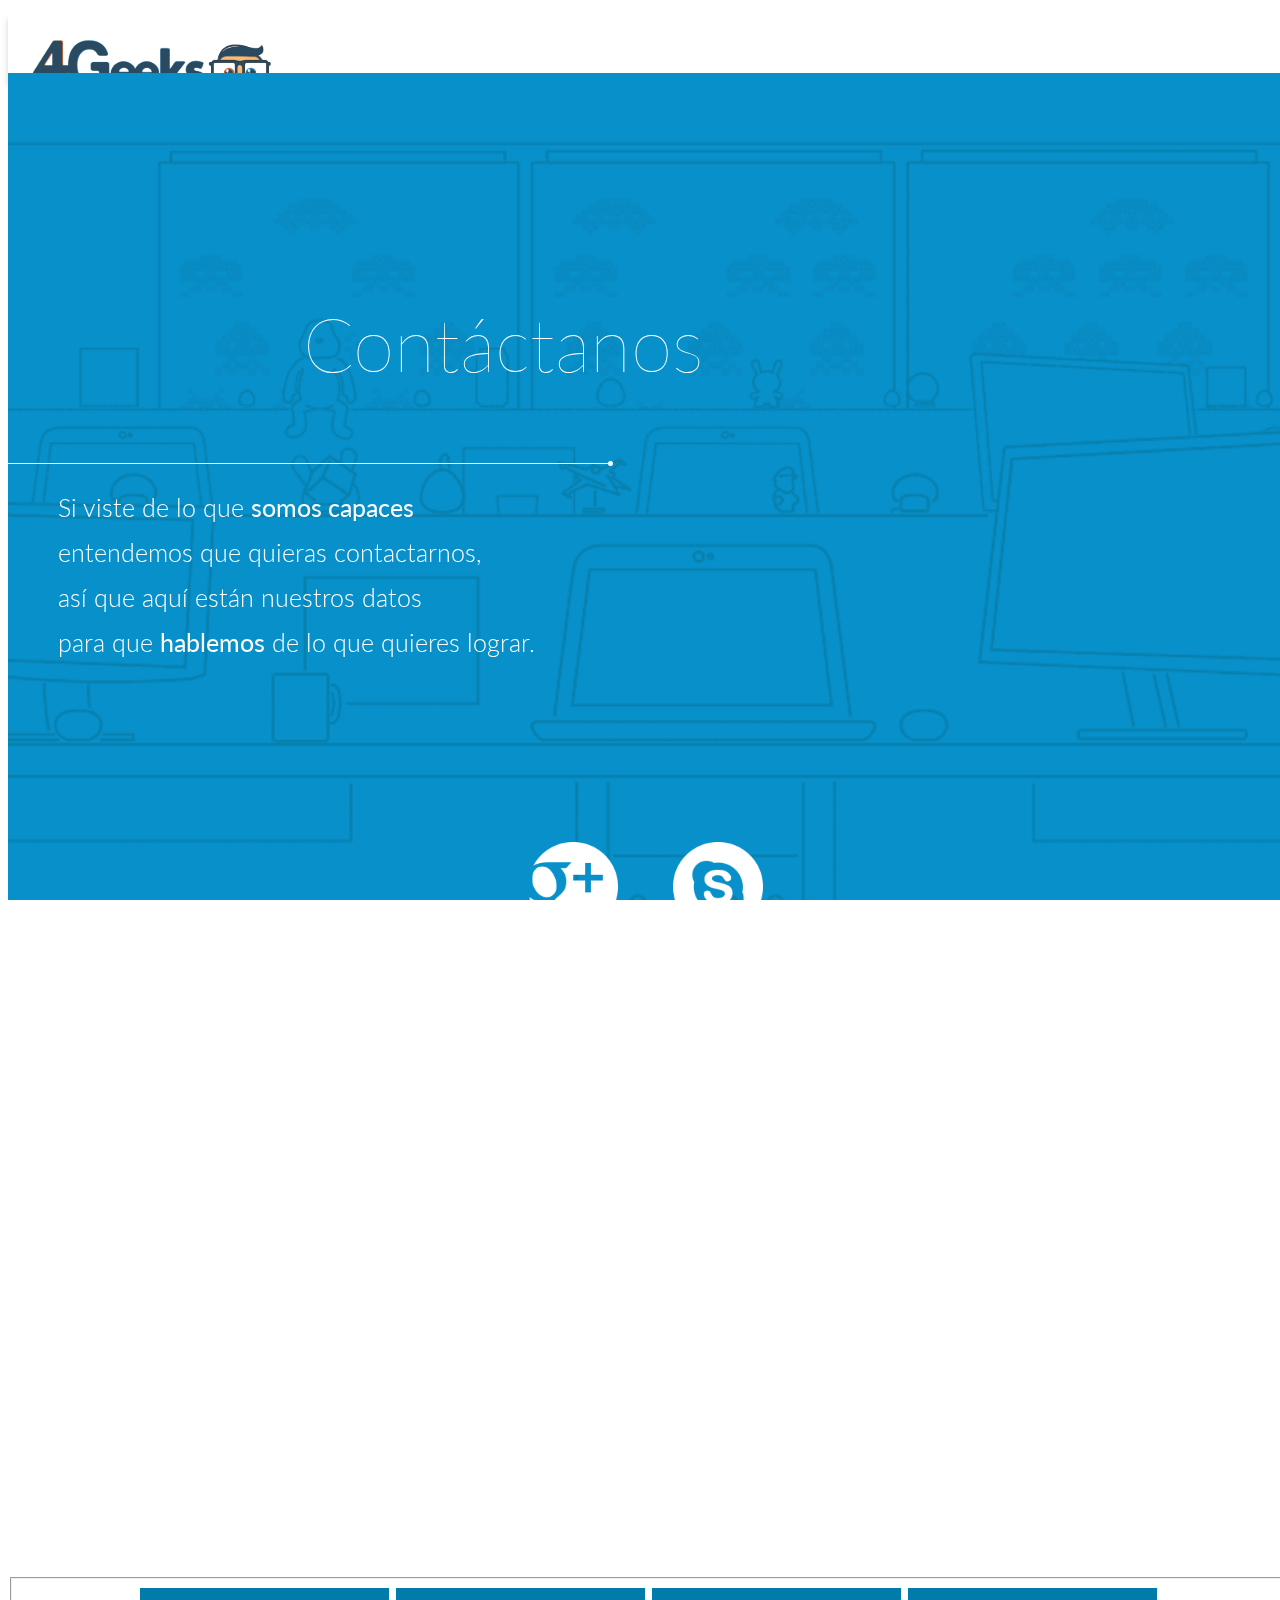
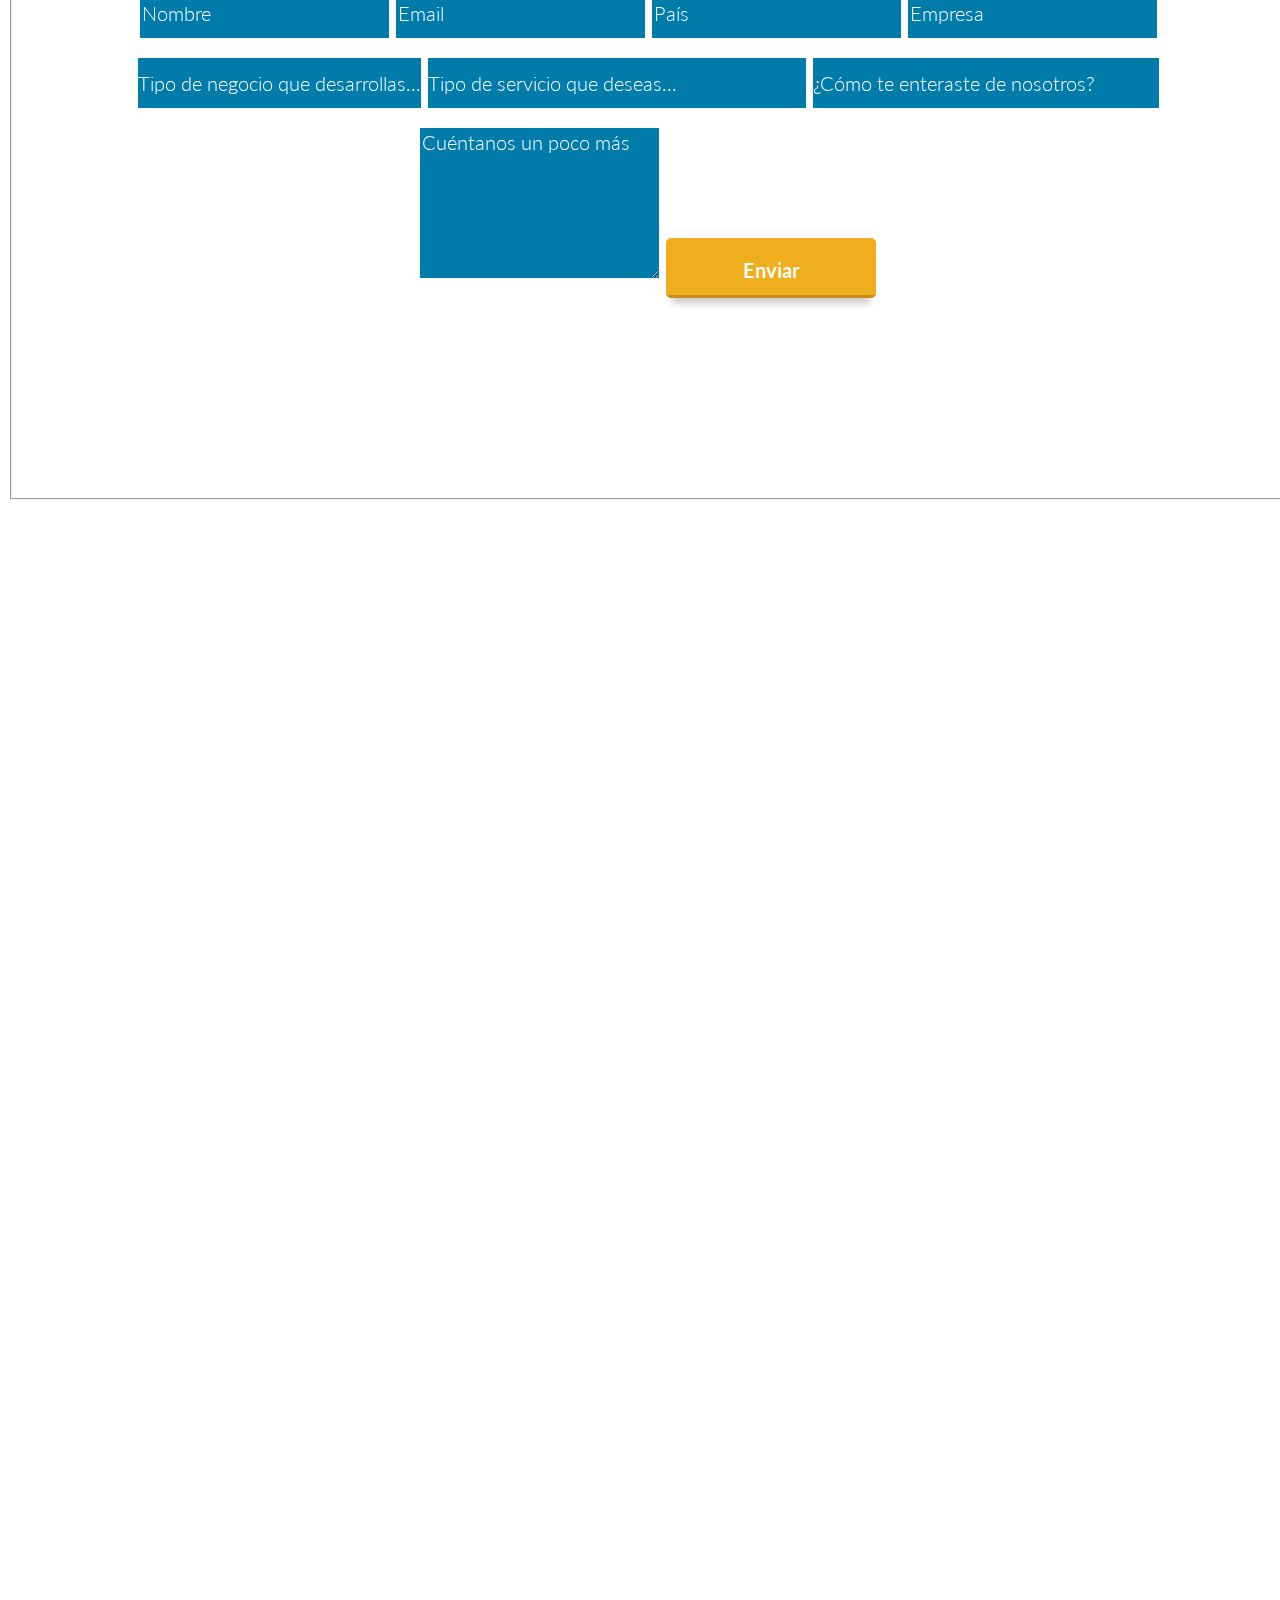
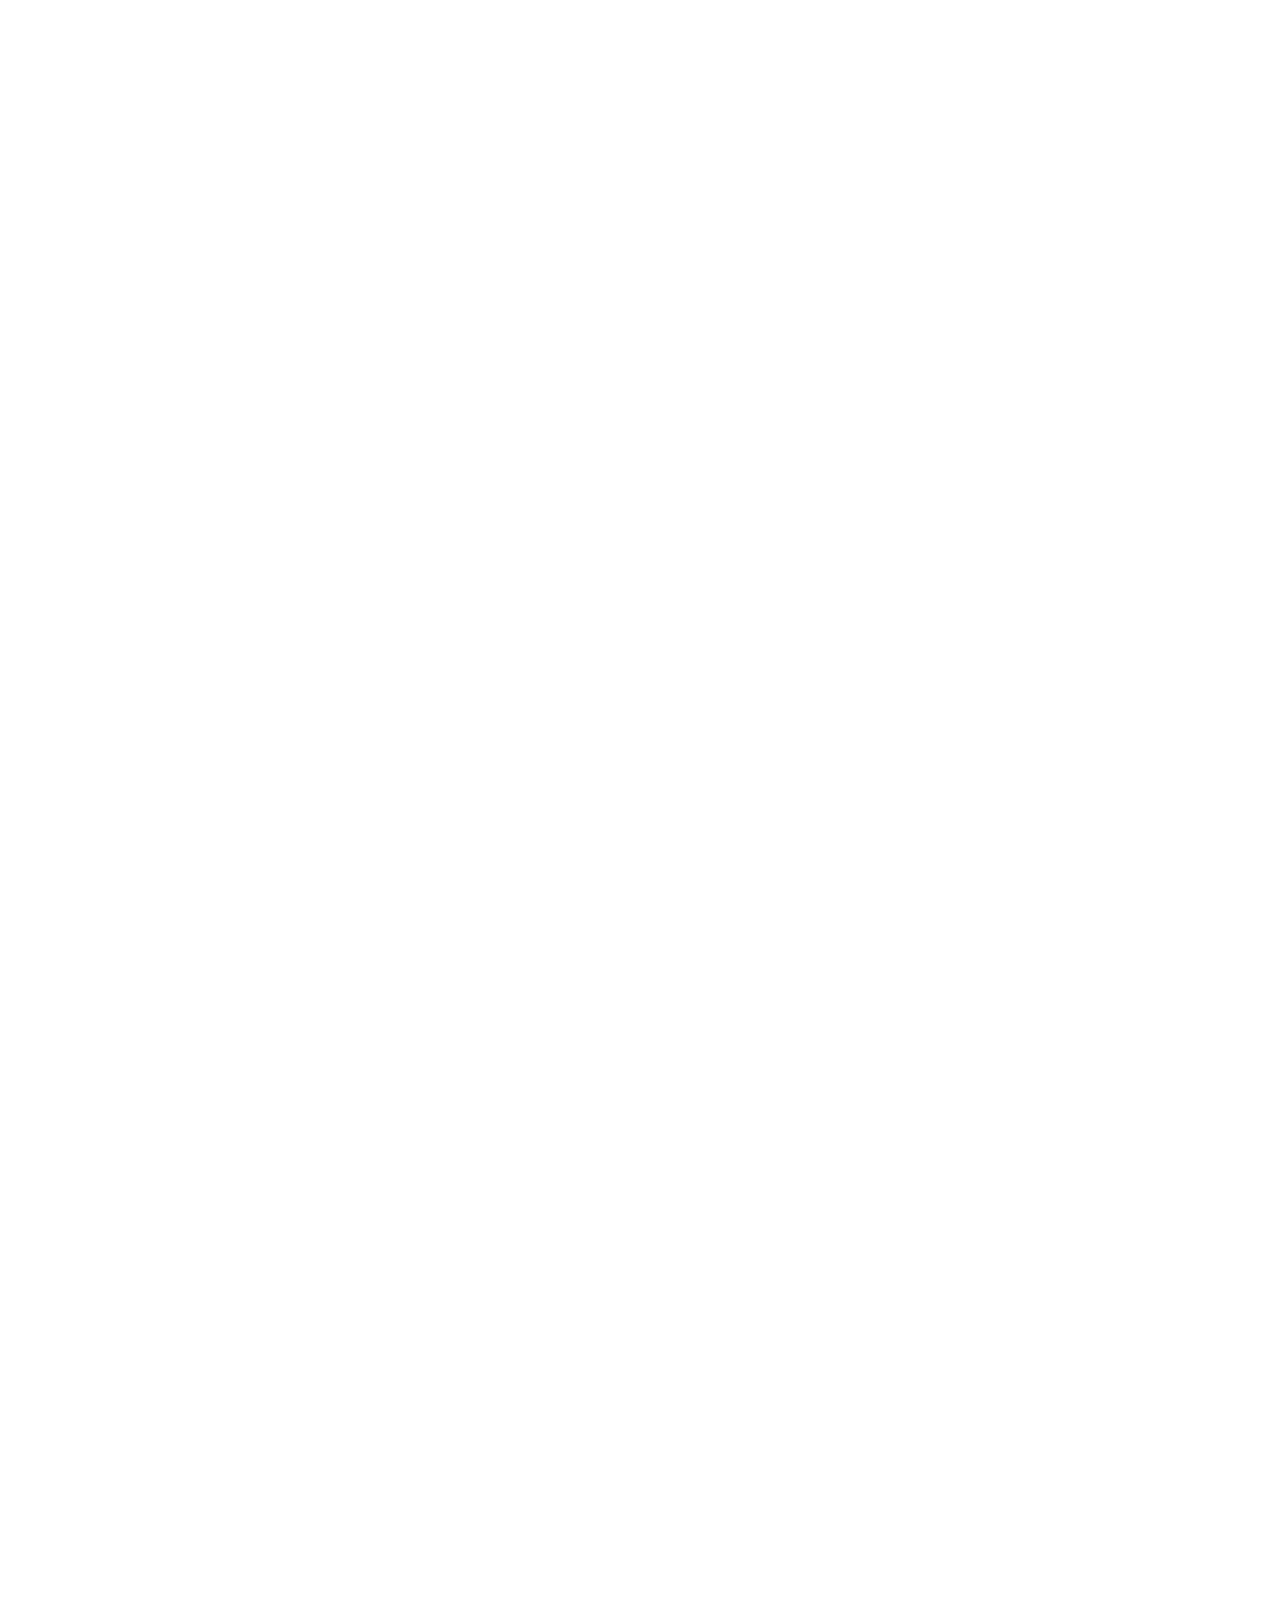
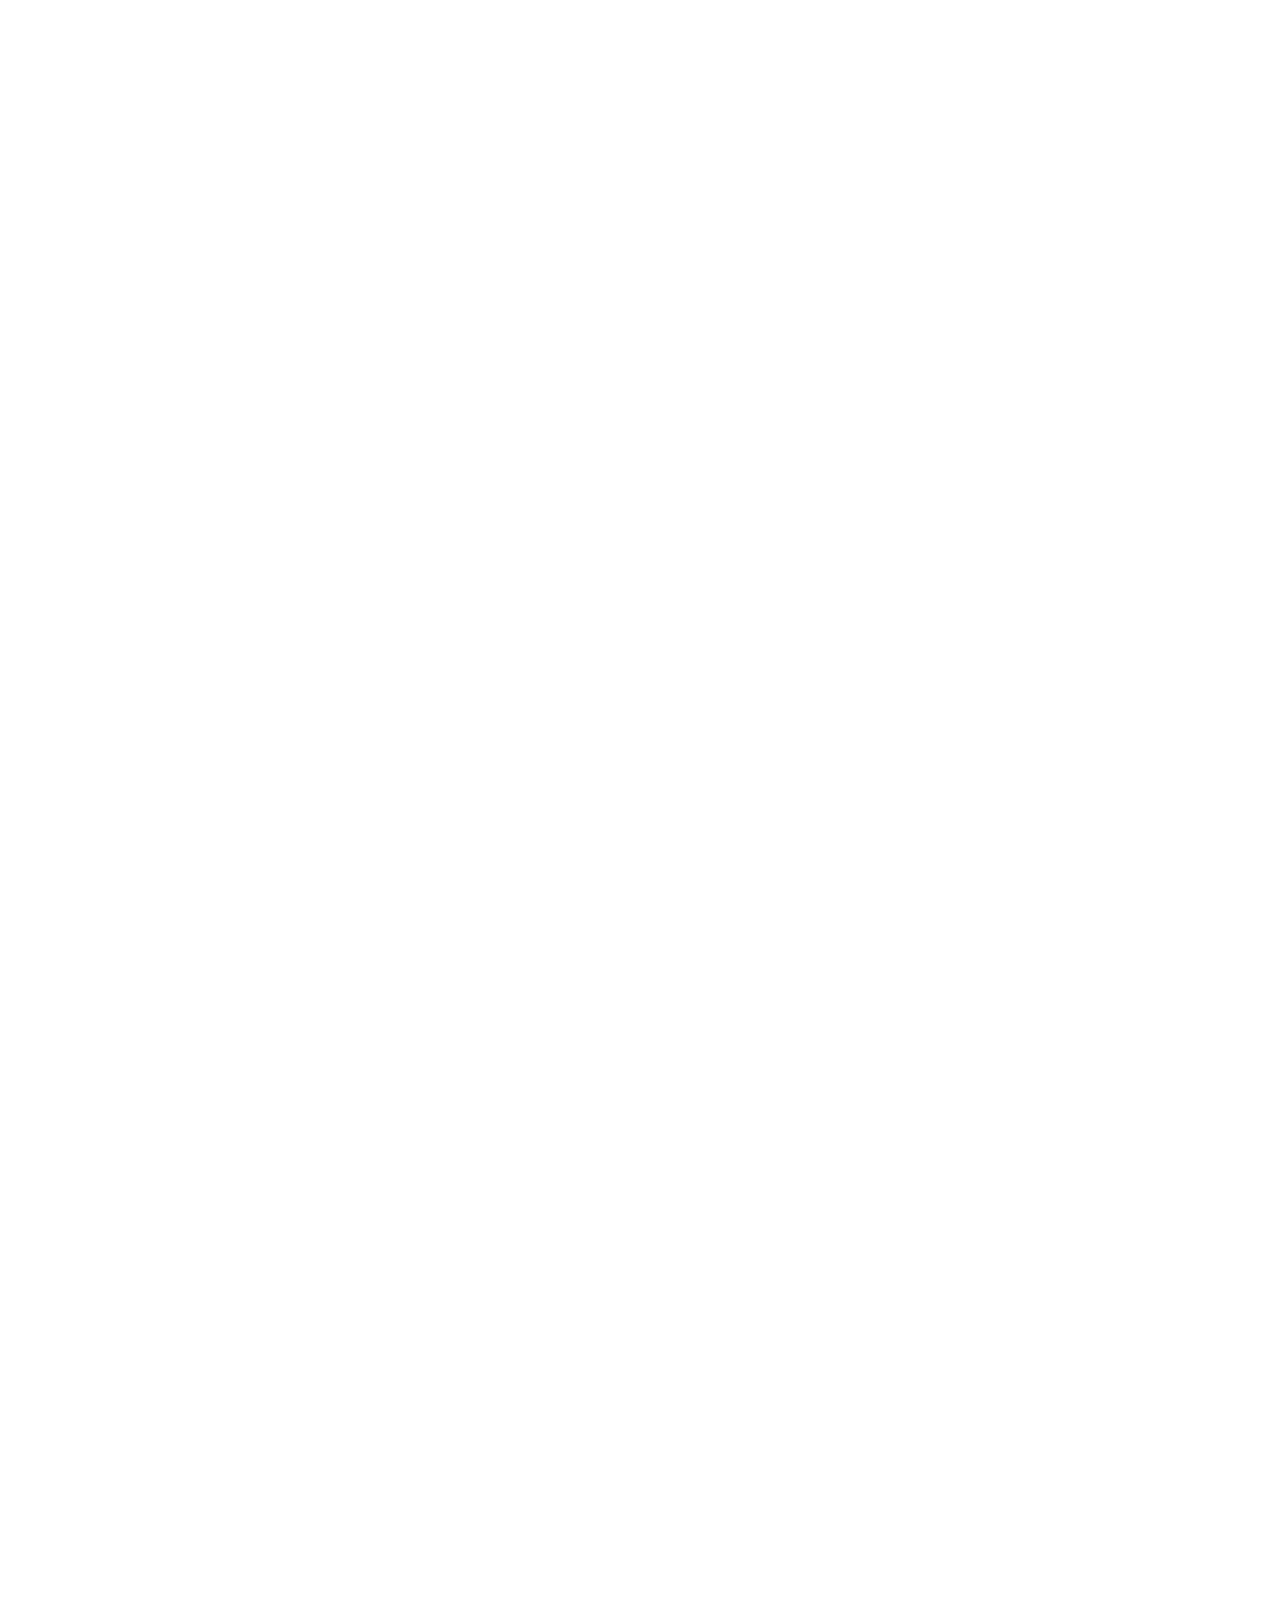
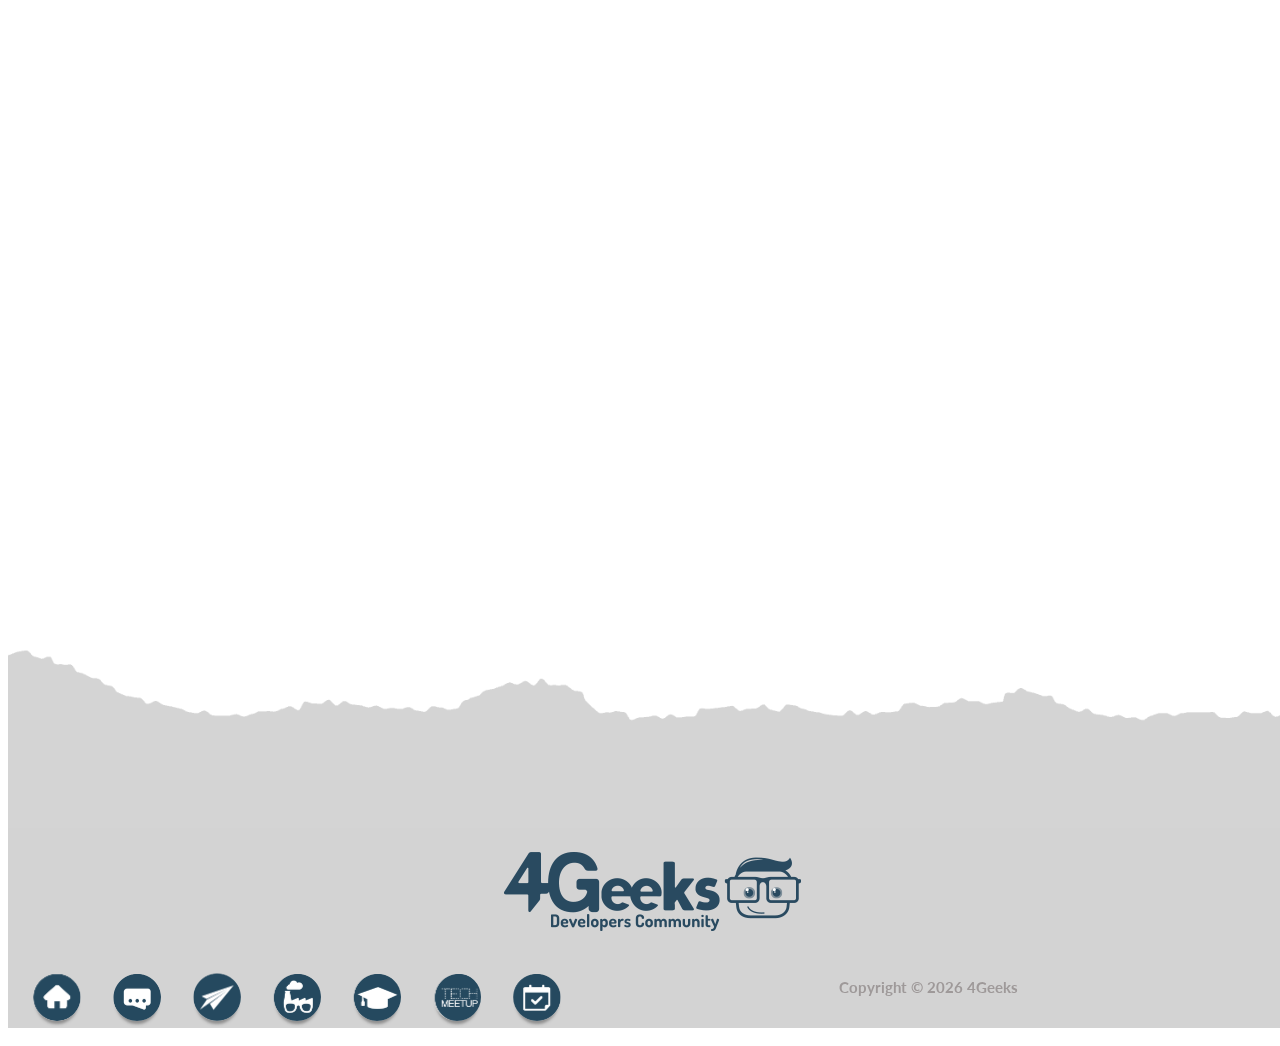
==== commit 13f94ab5: "Cambios para resoluciones de 1920px de ancho" ====
--- a/contactanos.html
+++ b/contactanos.html
@@ -124,8 +124,8 @@
         <p class="hairweight" style="line-height:20px">para que <b>hablemos</b> de lo que quieres lograr.  </p>
       </div>
     </div>
-      
-   
+
+
     <div class="row" style="margin-top:50px">
       <div class="col-md-5 col-md-offset-1 centered" style="text-align:center;">
         <!-- <div class="smartphone-icon divCentered"></div> -->
@@ -134,7 +134,7 @@
           Caracas, Venezuela <br><br>
           +58-212-2381051 <br>
           +58-212-2386915 <br><br> -->
-          <div class="divCentered" style="width:350px; margin-left:15%; margin-top:-25px">
+          <div class="divCentered" style="width:350px; margin-left:auto; margin-right:auto; margin-top:-25px">
             <ul>
               <li class="hangouts-icon"></li>
               <li class="skype-icon"></li>
@@ -161,7 +161,7 @@
           <div class="correo-icon divCentered"></div>
           O envíanos un correo <br>
         </p>
-        <fielset>
+        <fieldset>
           <input id="name" type="text" class="form-control" placeholder="Nombre"></input>
           <input id="from" type="email" class="form-control" placeholder="Email">
           <input id="pais" type="text" class="form-control" placeholder="País">
@@ -195,9 +195,9 @@
             <option value="Otro.">Otro.</option>
           </select>
           <textarea id="description" class="form-control" rows="3" placeholder="Cuéntanos un poco más"></textarea>
-          <input id="sendButton" class="button yellow-button" type="submit" value="Enviar" onclick="enviar()" style="margin-top:50px; margin-right:0"/>
+          <input id="sendButton" class="button yellow-button" type="submit" value="Enviar" onclick="enviar()" style="margin-top:25px; margin-right:0; float:none; margin-bottom:0px; padding-bottom:0px"/>
           <p id="confirmacion">Tu correo ha sido enviado!</p>
-        </fielset>
+        </fieldset>
 
       </div>
 
--- a/css/geeky.css
+++ b/css/geeky.css
@@ -8,10 +8,13 @@
 a:hover{
 	text-decoration: none !important;
 }
+.row{
+	margin:0;
+}
 .carousel-p{
 	font-weight:400;
 	font-size:25px;
-	
+
 	color:#7a7a7a;
 	padding-top:25px;
 	padding-right:20px;
@@ -177,13 +180,14 @@
 }
 #section-comunidad{
 	width:100%;
-	padding-bottom:400px;
+	padding-bottom:300px;
 	background:#0990cc;
 	position:relative;
 	text-align:justify;
 	text-align-last:justify;
 	color:white;
 	overflow-x:hidden;
+	margin-top:-5px;
 }
 #section-footer{
 	background: url(../images/city5.png) no-repeat scroll top;
@@ -282,7 +286,7 @@
 @keyframes blink{
   0% { opacity:1; }
   50% { opacity:0; }
-  100% { opacity:1; }	
+  100% { opacity:1; }
 }
 @-webkit-keyframes blink{
   0% { opacity:1; }
@@ -341,13 +345,13 @@
 #div-reunion-front{
 	background: url(../images/reunion1.png) no-repeat bottom;
 	background-size:contain;
-	min-height:625px;
+	min-height:734px;
 	width:100%;
 	position:absolute;
 	bottom:0px;
 }
 @media (min-height:769px){
-	.carousel, 
+	.carousel,
 	#carousel1-front, #carousel1-mid, #carousel1-back,
 	#carousel2-front, #carousel2-mid, #carousel2-back,
 	#carousel3-front, #carousel3-mid, #carousel3-back,
@@ -586,7 +590,7 @@
 	margin-right:auto;
 	margin-left:auto;
 	/*margin-top:80px;*/
-	/*margin-bottom:0px;*/	
+	/*margin-bottom:0px;*/
 }
 #footer-logo.active{
 	animation: shake 3s 5s;
@@ -676,12 +680,12 @@
 	float:inherit;
 	text-align:center;
 }
-.footer-links>li>a:link {color:#FFF;}   
-.footer-links>li>a:visited {color:#FFF;}  
+.footer-links>li>a:link {color:#FFF;}
+.footer-links>li>a:visited {color:#FFF;}
 .footer-links>li>a:hover{
 	color:#f36f23;
 	text-decoration:none;
-	transition:all 0.2s ease-in-out;} 
+	transition:all 0.2s ease-in-out;}
 .footer-links>li>a:active {color:#f36f23;;}
 */
 .footer-link {
@@ -842,7 +846,7 @@
 	z-index:20;
 }
 @media (min-width:769px){
-	.viewport{	
+	.viewport{
 		-moz-perspective:500000;
 		-moz-perspective-origin:50% 50%;
 		-o-perspective:500000;
@@ -938,7 +942,7 @@
 	   -webkit-transform: translateZ(35px);
 	}
 	/* Cara lateral */
-	.links-bottom{	
+	.links-bottom{
 		font-weight:bold;
 	  	color:white !important;
 		background:#3592cf;
@@ -995,13 +999,13 @@
 @media (max-width:768px){
 	.nav-justified{
 		width:100px;
-		border:none;	
+		border:none;
 	}
 	.nav-justified > li{
 		display:block;
 		clear:both;
 		background:white;
-		border:none;	
+		border:none;
 	}
 	.links{
 		width:70px;
@@ -1020,7 +1024,7 @@
 		position: relative;
 		margin-top:70px;
 		z-index:1;
-	}	
+	}
 	.links-bottom {
 		display:none;
 	}
@@ -1082,7 +1086,7 @@
 		z-index:20;
 		float:right;
 		color:white;
-		right:0px;	
+		right:0px;
 	}
 }
 @media (max-width:700px){
@@ -1103,7 +1107,7 @@
 	float:right;
 	box-shadow: 0 12px 6px -6px rgba(75,75,75,0.5);
 }
-.sidesview{	
+.sidesview{
 	float:right;
 	clear:right;
 	right:0;
@@ -1208,7 +1212,7 @@
 	background:url("../images/sprites-small.png") -510px -255px;
 	zoom:0.5;
 	-moz-transform: translateZ(-65px) translateX(0px) scale(0.5);
-	-moz-transform-origin:0px 0px;	
+	-moz-transform-origin:0px 0px;
 }
 #workshops{
 	background:url("../images/sprites-small.png") -635px -255px;
@@ -1229,7 +1233,7 @@
 	background:url("../images/sprites-small.png") -145px -130px;
 	zoom:0.5;
 	-moz-transform: scale(0.5);
-	-moz-transform-origin: 0px 0px; 	
+	-moz-transform-origin: 0px 0px;
 	border-bottom-left-radius:50px;
 	border-top-left-radius:50px;
 	background-color:#25495f;
@@ -1240,7 +1244,7 @@
 	background:url("../images/sprites-small.png") -270px -128px;
 	zoom:0.5;
 	-moz-transform: scale(0.5);
-	-moz-transform-origin: 0px 0px; 	
+	-moz-transform-origin: 0px 0px;
 	border-bottom-left-radius:50px;
 	border-top-left-radius:50px;
 	background-color:#25495f;
@@ -1251,7 +1255,7 @@
 	background:url("../images/sprites-small.png") -390px -128px;
 	zoom:0.5;
 	-moz-transform: scale(0.5);
-	-moz-transform-origin: 0px 0px; 	
+	-moz-transform-origin: 0px 0px;
 	border-bottom-left-radius:50px;
 	border-top-left-radius:50px;
 	background-color:#25495f;
@@ -1262,7 +1266,7 @@
 	background:url("../images/sprites-small.png") -510px -128px;
 	zoom:0.5;
 	-moz-transform: scale(0.5);
-	-moz-transform-origin: 0px 0px; 	
+	-moz-transform-origin: 0px 0px;
 	border-bottom-left-radius:50px;
 	border-top-left-radius:50px;
 	background-color:#25495f;
@@ -1273,7 +1277,7 @@
 	background:url("../images/sprites-small.png") -637px -128px;
 	zoom:0.5;
 	-moz-transform: scale(0.5);
-	-moz-transform-origin: 0px 0px; 	
+	-moz-transform-origin: 0px 0px;
 	border-bottom-left-radius:50px;
 	border-top-left-radius:50px;
 	background-color:#25495f;
@@ -1557,7 +1561,7 @@
 		font-size:58px !important;
 		line-height:80px !important;
 	}
-	
+
 	#meetup-text11{
 		font-size:50px !important;
 		line-height: 45px !important;
@@ -1770,7 +1774,7 @@
 	#meetup-text6{
 		font-size:53px !important;
 	}
-	
+
 	#meetup-text11{
 		font-size:53px !important;
 		line-height: 30px !important;
@@ -1866,7 +1870,7 @@
 	#meetup-text6{
 		font-size:53px !important;
 	}
-	
+
 	#meetup-text11{
 		font-size:53px !important;
 		line-height: 30px !important;
@@ -1928,7 +1932,7 @@
 @media (min-width:1365px) and (max-width:1500px){
 	.info-text, #typed-cursor{
 		font-size:55px !important;
-		
+
 	}
 	#div-terminal{
 		margin-left:28% !important;
@@ -2087,7 +2091,7 @@
 		line-height:80px !important;
 	}
 
-	
+
 	#meetup-text11{
 		font-size:72px !important;
 		line-height: 30px !important;
@@ -2163,7 +2167,58 @@
 	#meetup-text25{
 		font-size:71px !important;
 	}
-}
+	.footer-centered{
+		width:65%;
+		margin-left:auto;
+		margin-right:auto;
+	}
+	.footer-images{
+		margin-right:20%;
+		margin-left:-5%;
+	}
+	#footer-logo{
+		margin-left:30%;
+	}
+	#div-principal{
+		background: url(../images/capa_principal.png) no-repeat top;
+		background-attachment: relative;
+		background-size: cover;
+		height: 300px;
+		width: 100%;
+	}
+}
+#call-img-comunidad{
+	margin-top:15px;
+}
+@media (min-width:1650px){
+	#meetup-text1{	font-size:76px !important;}
+	#meetup-text25{	font-size:78px !important;}
+	#meetup-text26{	font-size:71px !important;}
+	#meetup-text3{ 	font-size:79px !important;}
+	#meetup-text4{ 	font-size:40px !important;}
+	#meetup-text6{ 	font-size:81px !important;}
+	#meetup-text20{ font-size:41px !important;}
+	#meetup-text21{ font-size:93px !important;}
+	#meetup-text22{ font-size:53px !important;}
+	#meetup-text19{ font-size:86px !important;}
+	#meetup-text8{ 	font-size:61px !important; line-height:47px !important;}
+	#meetup-text9{ 	font-size:110px !important;}
+	#meetup-text5, #meetup-text20, #meetup-text21, #meetup-text22, #meetup-text23, #meetup-text24{
+		text-align:left;
+	}
+	#call-img-comunidad{
+		margin-top:10px;
+	}
+	#div-te-unes{ 					margin-top:20px}
+	#div-redes-de{ 					margin-top:5px}
+	#div-mas-importantes{		margin-bottom:10px;	}
+	#div-es-el{
+		margin-left:-90px !important;
+		margin-top:15px !important;
+		margin-bottom:-15px !important;
+	}
+}
+
 #link-infografia, #link-infografia:hover{
 	text-decoration:none;
 	color:white;
@@ -2287,7 +2342,7 @@
 	width:100%;
 	min-height:245px;
 }
-.sidesview-bottom{	
+.sidesview-bottom{
 	float:left;
 	margin:0px;
 	margin-left:20px;
@@ -2349,7 +2404,7 @@
 	box-shadow: 0 12px 6px -6px rgba(75,75,75,0.5);
 	-o-transform: translateX(10px) translateZ(75px) translateY(-10px);
 	-ms-transform: translateX(10px) translateZ(75px) translateY(-10px);
-	
+
     -webkit-transform: translateX(10px) translateZ(75px) translateY(-10px);
 }
 /* Cara lateral */
@@ -2430,13 +2485,13 @@
 	background:url("../images/sprites-small.png") -510px -132px;
 	zoom:0.5;
 	-moz-transform: translateX(10px) translateZ(75px) translateY(-10px) scale(0.5);
-	-moz-transform-origin:0px 0px;	
+	-moz-transform-origin:0px 0px;
 }
 #meetupFooterBottom{
 	background:url("../images/sprites-small.png") -510px -765px;
 	zoom:0.5;
 	-moz-transform: rotateX(-90deg) translateY(-40px) translateX(10px) translateZ(-50px) scale(0.5);
-	-moz-transform-origin:0px 0px;	
+	-moz-transform-origin:0px 0px;
 }
 #workshopsFooter{
 	background:url("../images/sprites-small.png") -637px -132px;
@@ -2453,9 +2508,9 @@
 .geeky-container{
 	background:url(../images/fondo_generico.png) fixed;
 	background-size:cover;
-	
-	width:100%; 
-	padding:0; 
+
+	width:100%;
+	padding:0;
 	height:auto;
 	position:relative;
 	color:white;
@@ -2734,16 +2789,16 @@
 	font-weight:300;
 	height:50px;
 }
-input::-webkit-input-placeholder, textarea::-webkit-input-placeholder { 
+input::-webkit-input-placeholder, textarea::-webkit-input-placeholder {
     color:white !important;
 }
-input:-moz-placeholder, textarea:-moz-placeholder { 
+input:-moz-placeholder, textarea:-moz-placeholder {
     color:white !important;
 }
-input::-moz-placeholder, textarea::-moz-placeholder { 
+input::-moz-placeholder, textarea::-moz-placeholder {
     color:white !important;
 }
-input:-ms-input-placeholder, textarea:-ms-input-placeholder { 
+input:-ms-input-placeholder, textarea:-ms-input-placeholder {
     color:white !important;
 }
 
@@ -2787,9 +2842,7 @@
 	/*overflow-x: hidden !important;
 	overflow-y: visible !important;*/
 }
-.row{
-	margin:0;
-}
+
 .imgMeetup{
 	margin-bottom:-15px;
 	margin-top:50px;
@@ -2893,18 +2946,18 @@
 }
 @keyframes rollcw{
 	0%{
-		-webkit-transform: rotate(0deg);
+		transform: rotate(0deg);
 	}
 	100%{
-		-webkit-transform: rotate(360deg);
+		transform: rotate(360deg);
 	}
 }
 @keyframes rollccw{
 	0%{
-		-webkit-transform: rotate(0deg);
+		transform: rotate(0deg);
 	}
 	100%{
-		-webkit-transform: rotate(-360deg);
+		transform: rotate(-360deg);
 	}
 }
 #engranaje1{
@@ -2930,7 +2983,8 @@
 	margin-left:10%;
 }
 #hazclick{
-	text-decoration:underline; color:#3592cf; font-size:40px; font-family:'Courier New' !important; opacity:0; transition: all 1s;
+	/*text-decoration:underline; color:#003DFF; font-size:40px; font-family:'Courier New' !important;*/
+	opacity:0; transition: all 1s;
 	padding-top:25px; text-align: center;
 }
 #hazclick.active{
@@ -2949,4 +3003,76 @@
 	font-weight:300;
 	font-size:25px;
 	line-height:30px;
-}+}
+#arrowleft{
+	background: url('../images/sprites-small.png') no-repeat -828px -1113px;
+	width: 62px;
+	height: 84px;
+	position:absolute; left:2%; top:25%; z-index:20;
+}
+#arrowright{
+	background: url('../images/sprites-small.png') no-repeat -734px -1113px;
+	width: 62px;
+	height: 84px;
+	position:absolute; left:92%; top:25%; z-index:20;
+}
+// Preloading
+#preload { display: none;width:0px; height:0px}
+.flex-video {
+	position: relative;
+	padding-top: 25px;
+	padding-bottom: 67.5%;
+	height: 0;
+	margin-bottom: 16px;
+	overflow: hidden;
+}
+
+.flex-video.widescreen { padding-bottom: 57.25%; }
+.flex-video.vimeo { padding-top: 0; }
+
+.flex-video iframe,
+.flex-video object,
+.flex-video embed {
+position: absolute;
+	top: 0;
+	left: 0;
+	width: 100%;
+	height: 100%;
+}
+@media only screen and (max-device-width: 800px), only screen and (device-width: 1024px) and (device-height: 600px), only screen and (width: 1280px) and (orientation: landscape), only screen and (device-width: 800px), only screen and (max-width: 767px) {
+.flex-video { padding-top: 0; }
+}
+
+.white-button-alt{
+	width:300px;
+	height:60px;
+	color:white;
+	text-align:center;
+	border-radius: 5px;
+	font-size:1.125em;
+	box-shadow: 0 12px 6px -6px rgba(75,75,75,0.25);
+	background-color:#efae1d;
+	border-color:#ce8B1a;
+	border-with: 3px;
+	border-bottom-style:solid;
+
+	float:right;
+	padding-top:7px;
+	padding-bottom:7px;
+	margin-right:75px;
+	font-weight:400;
+	z-index:20;
+}
+.white-button-alt:hover{
+	border-color:#ce8B1a;
+	border-with: 3px;
+	border-top-style:solid;
+	border-bottom-style:none;
+	box-shadow:none;
+}
+#skrollr-body{
+	margin-bottom:-500px;
+}
+#button-forma-parte{
+	margin-top:10px;
+}
